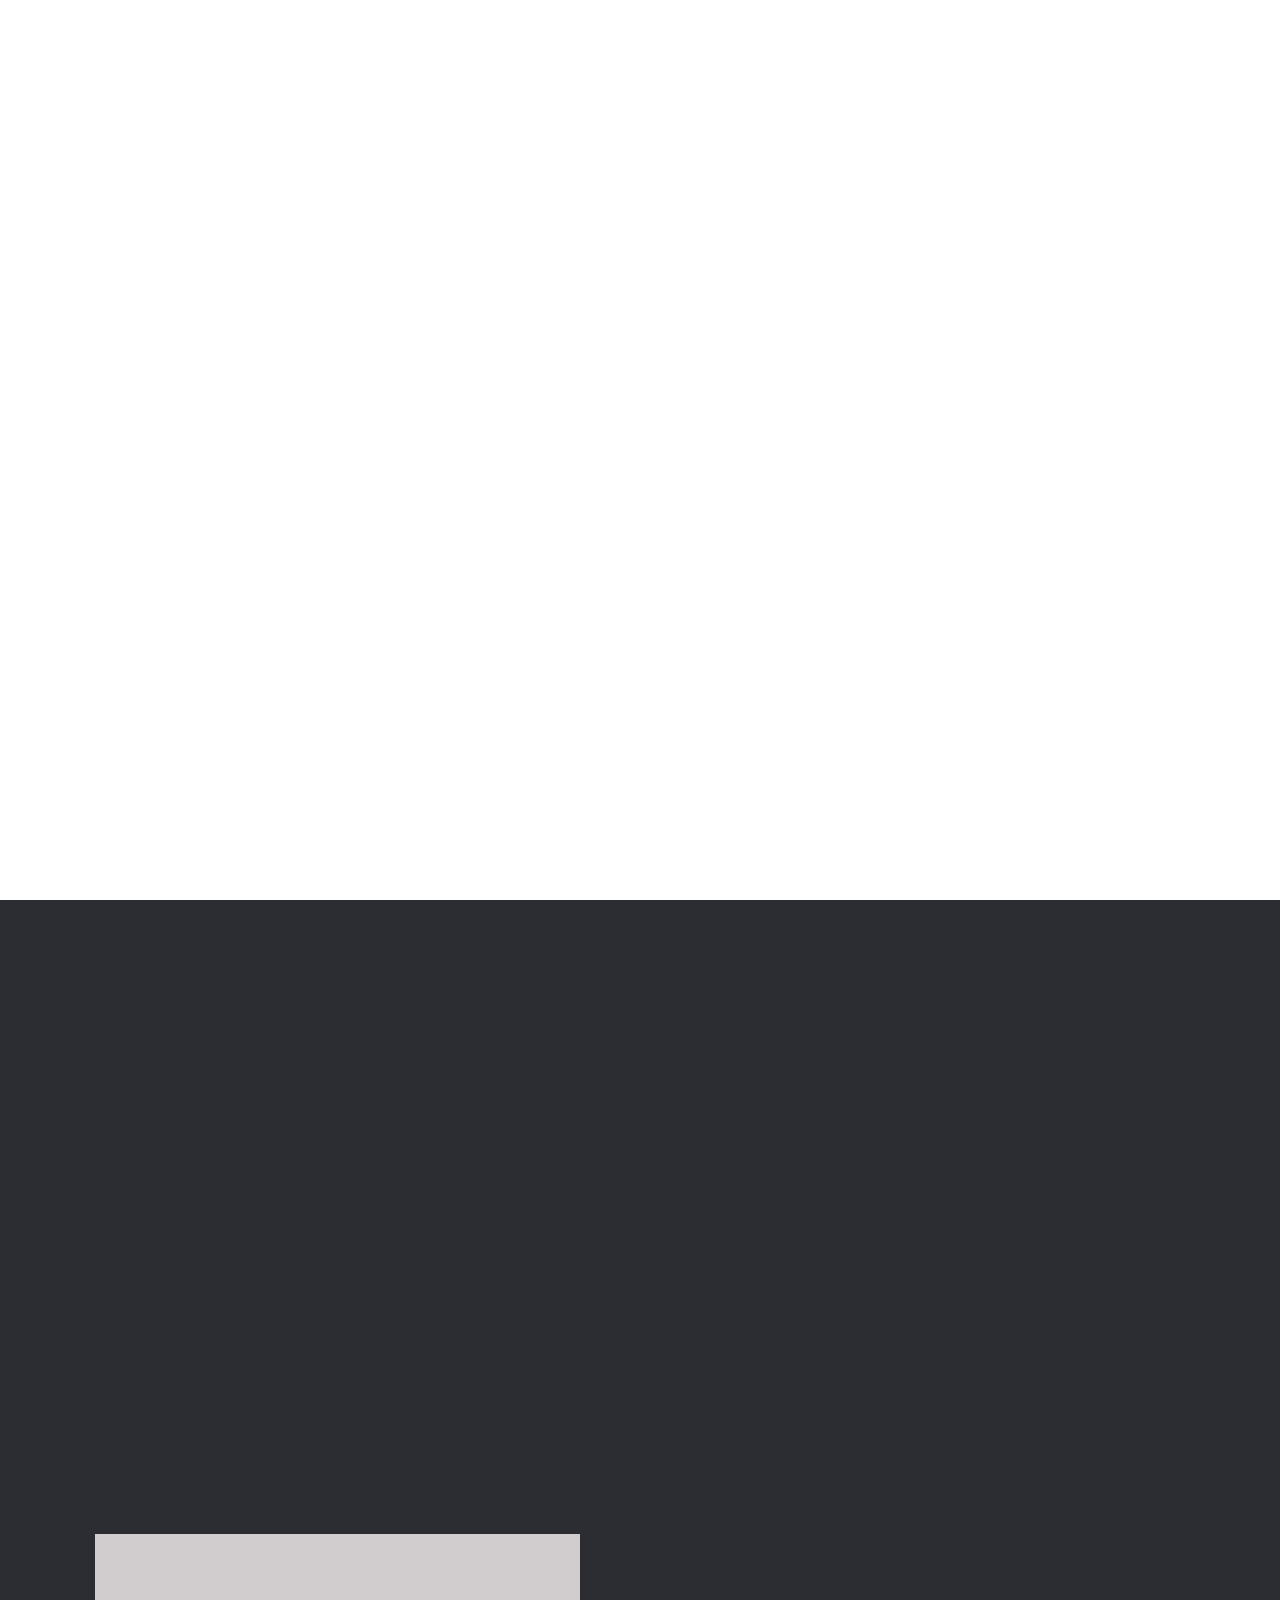
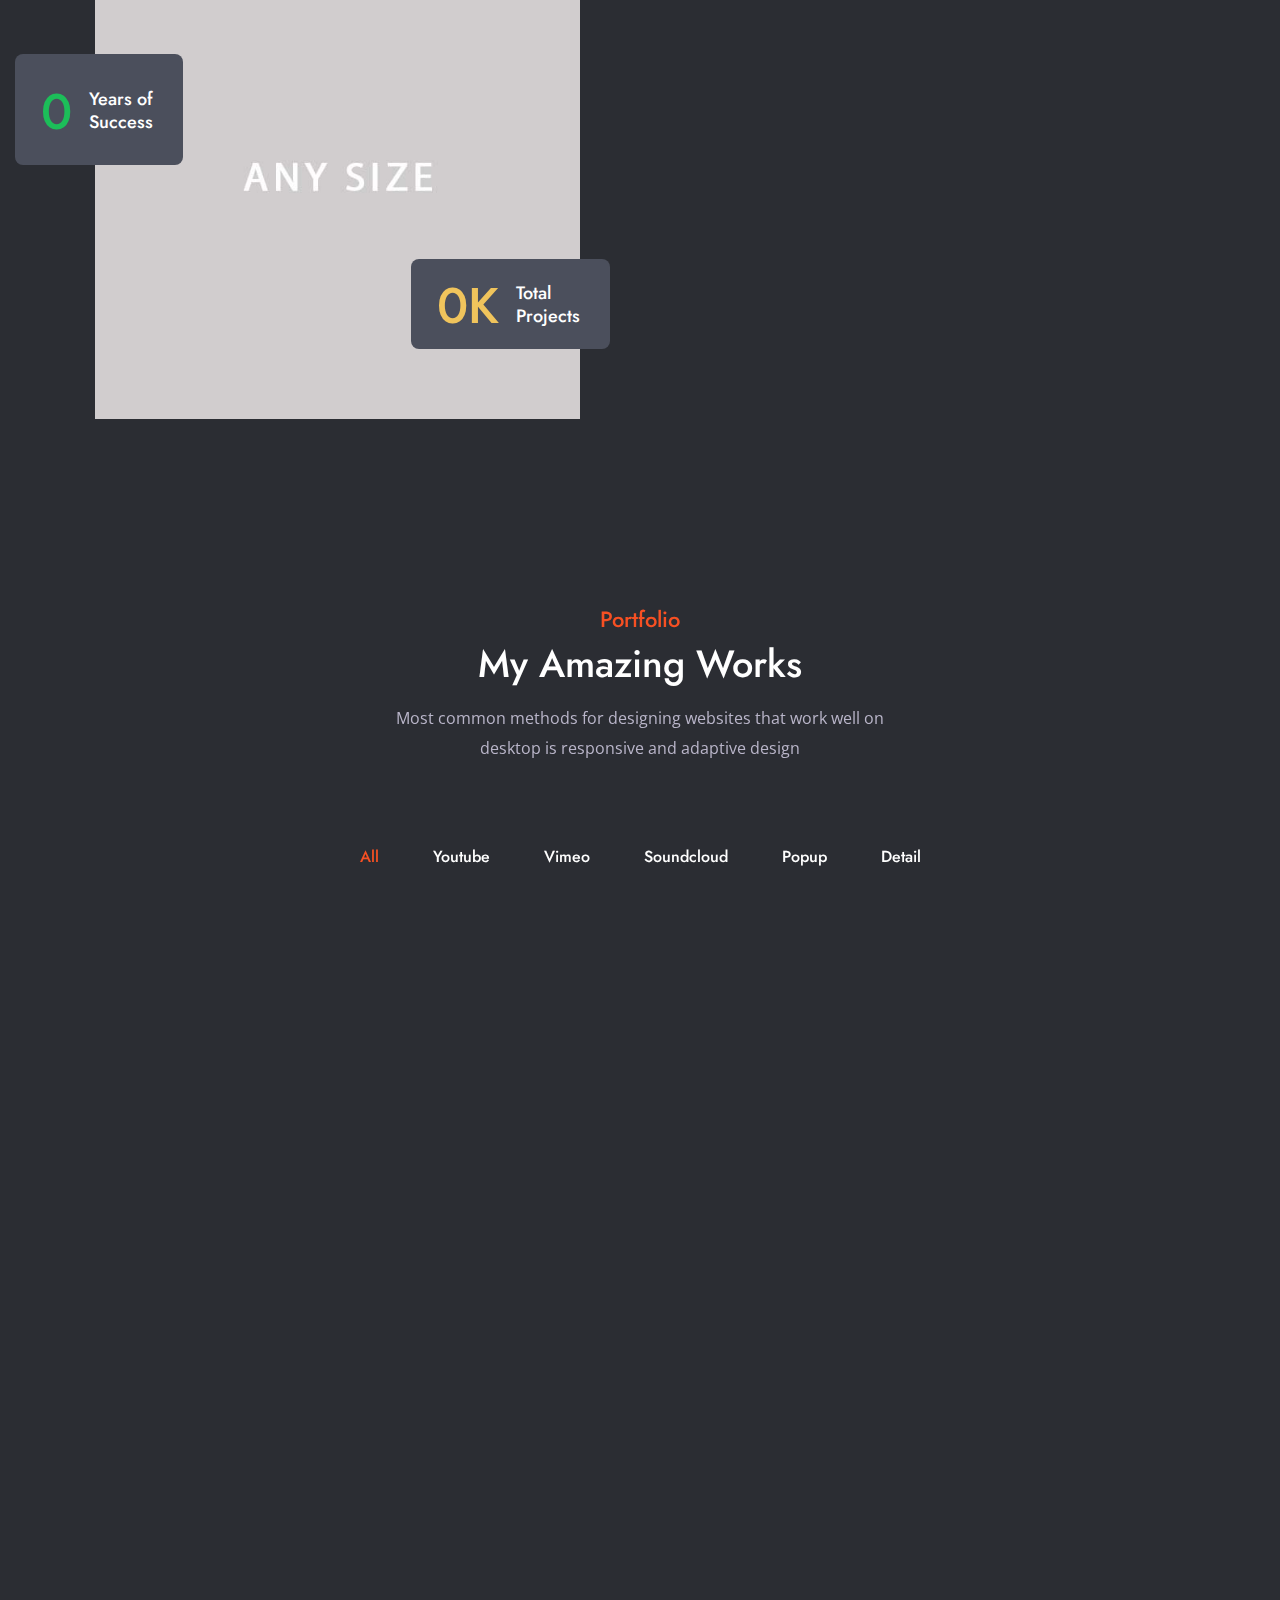
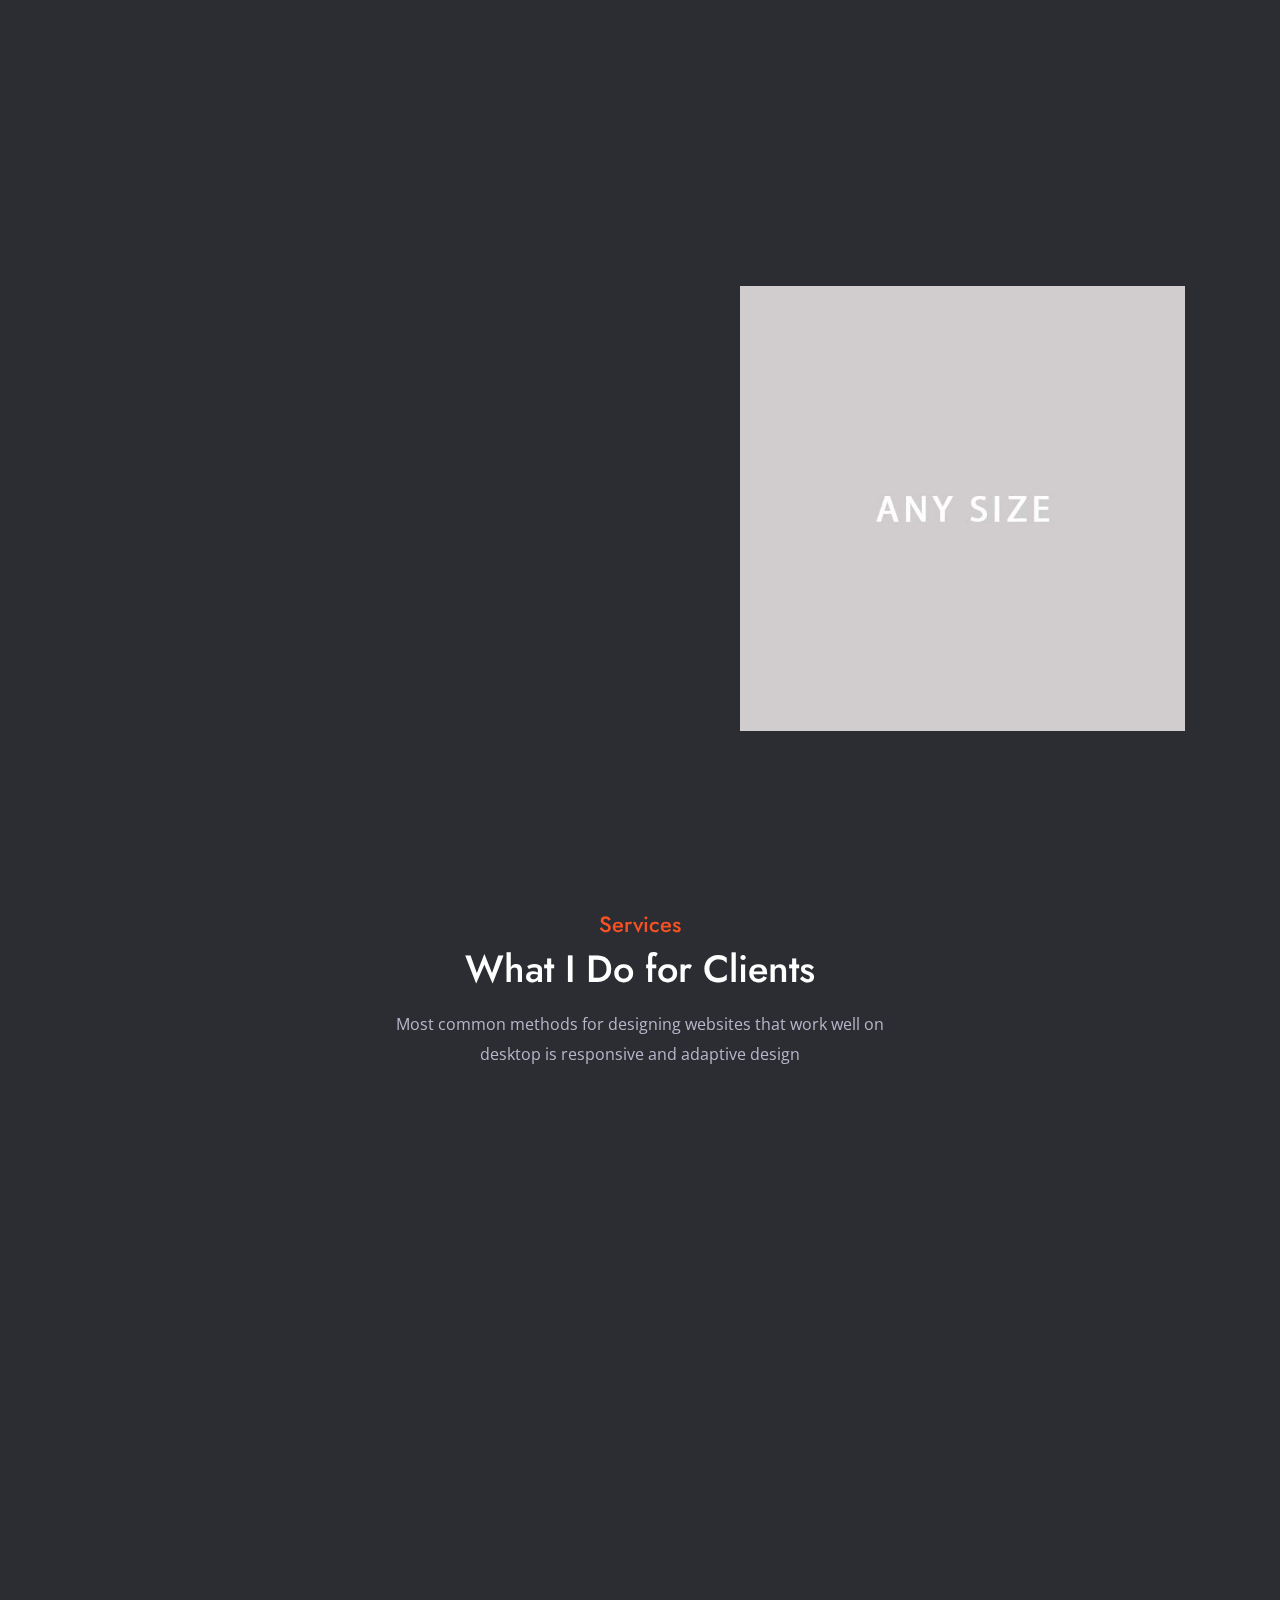
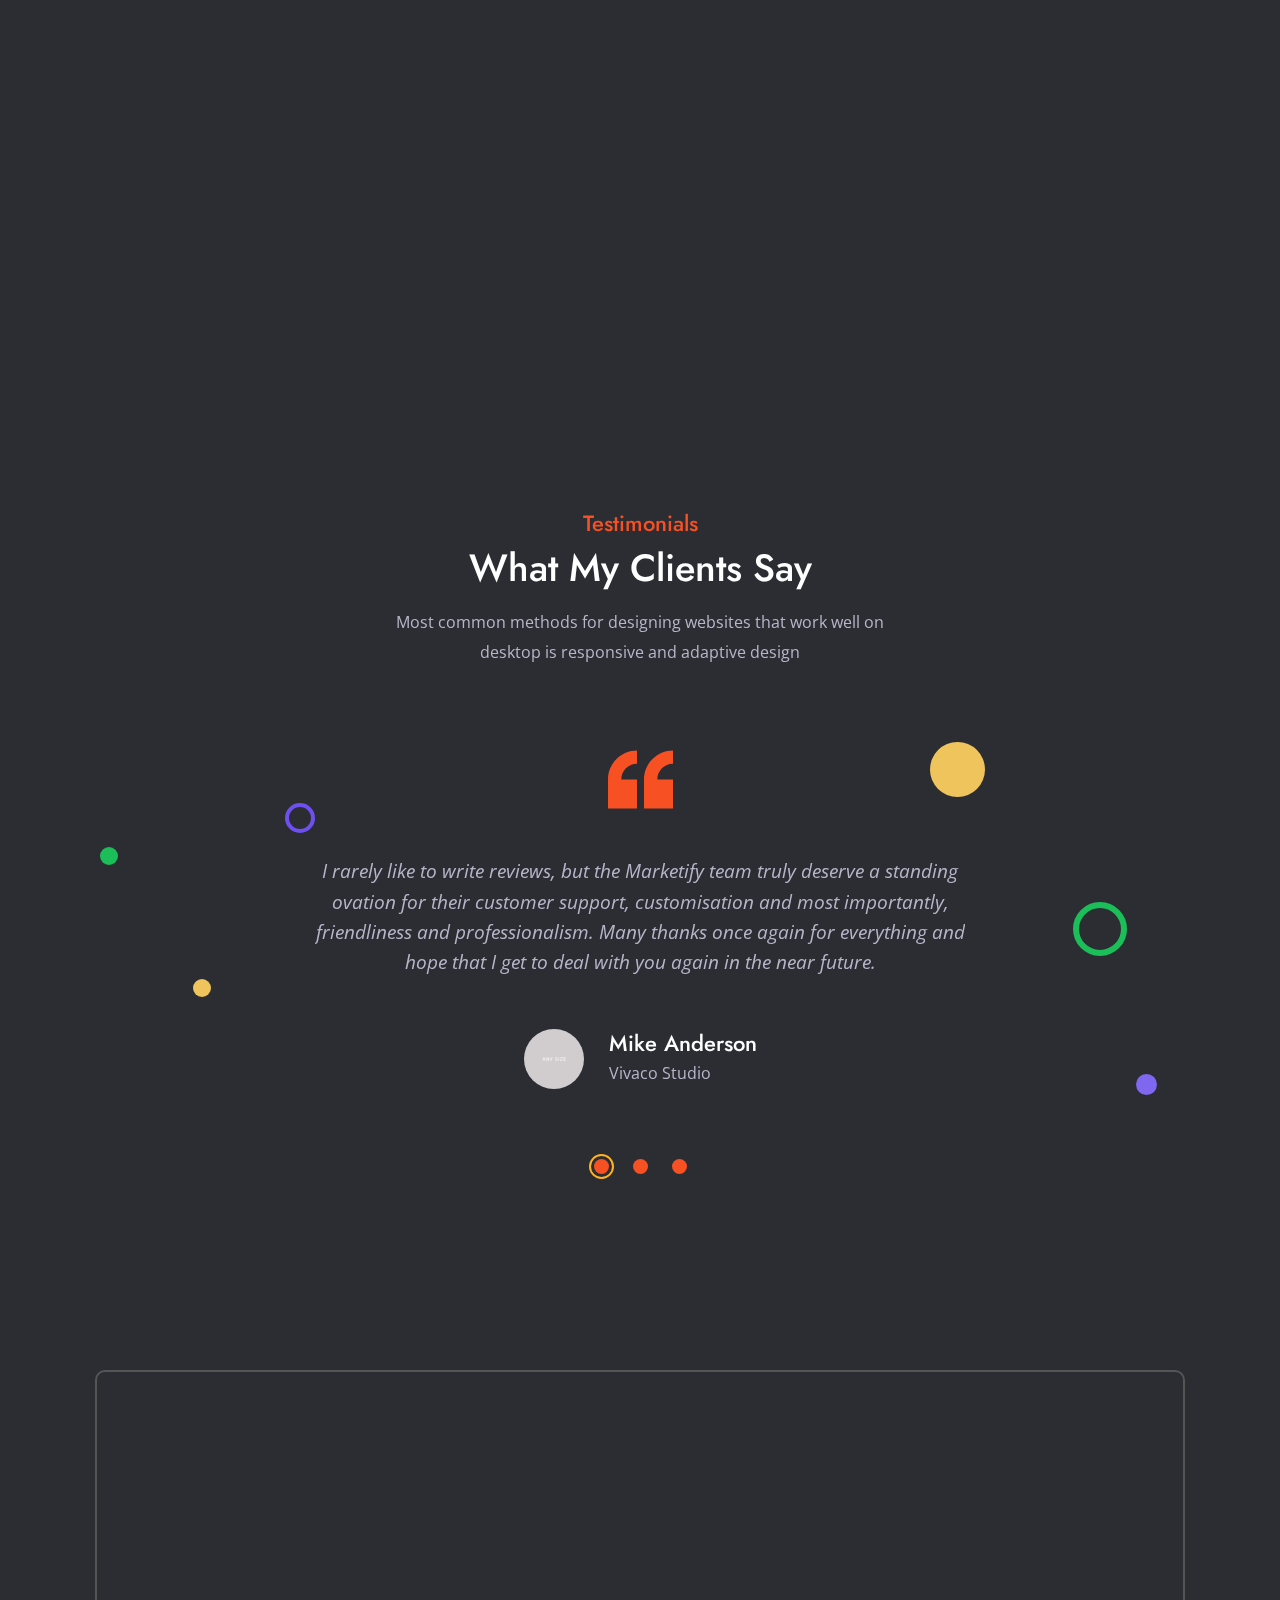
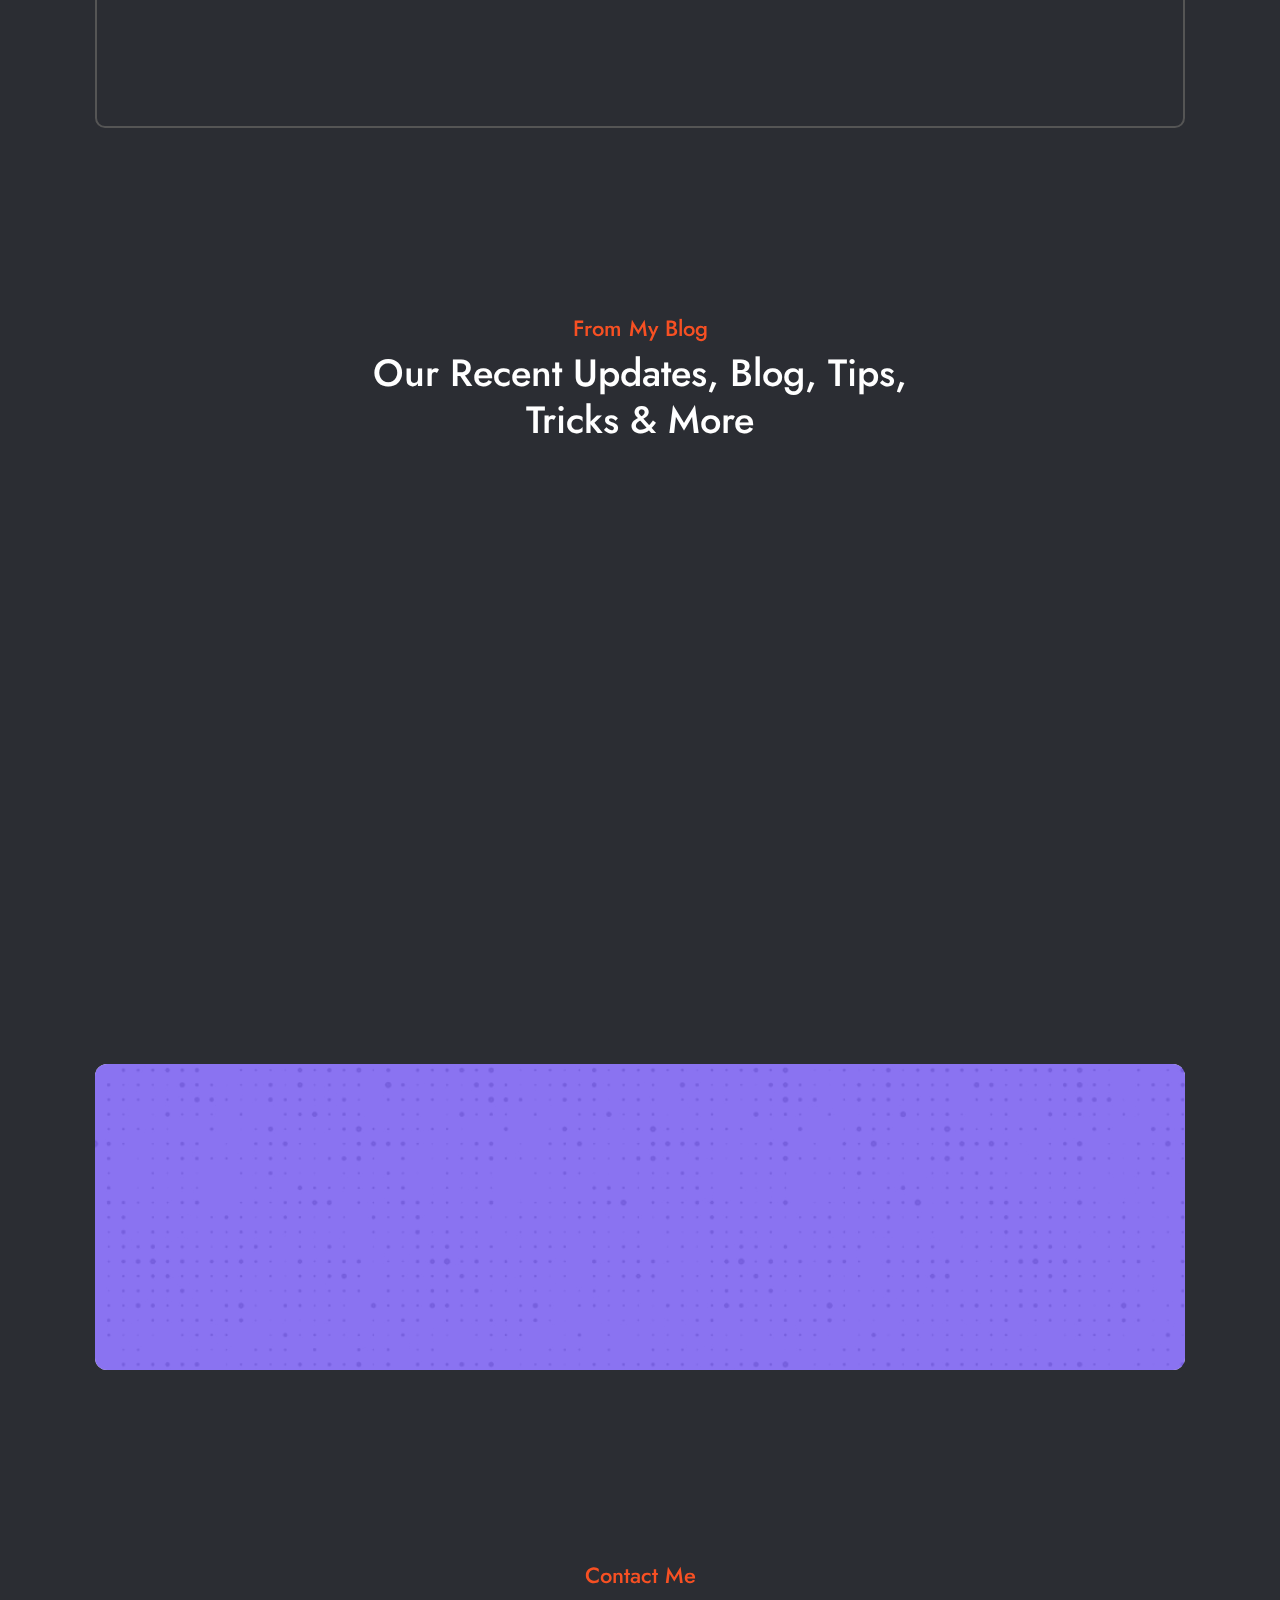
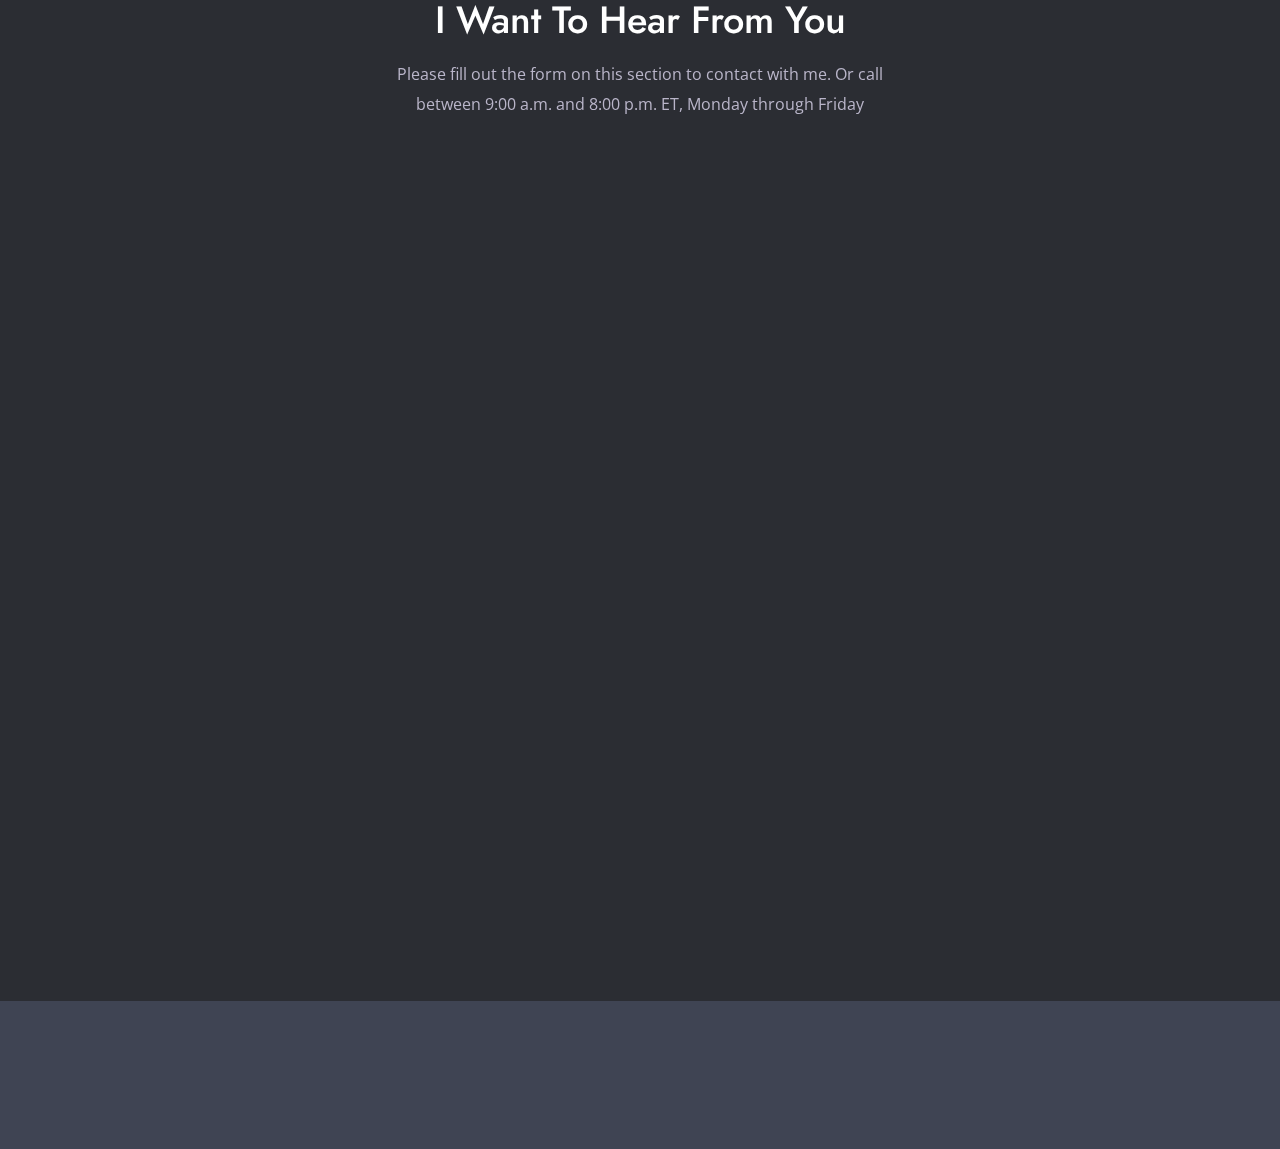
==== index.html @ 3f2d0fd7 "Update index.html" ====
<!DOCTYPE html>
<!--[if lt IE 7 ]><html class="ie ie6" lang="en"> <![endif]-->
<!--[if IE 7 ]><html class="ie ie7" lang="en"> <![endif]-->
<!--[if IE 8 ]><html class="ie ie8" lang="en"> <![endif]-->
<!--[if (gte IE 9)|!(IE)]><!--><html lang="en"> <!--<![endif]-->

<head>

<meta http-equiv="Content-Type" content="text/html; charset=utf-8" />

<meta name="description" content="Name of your web site">
<meta name="author" content="Marketify">

<meta name="viewport" content="width=device-width, initial-scale=1, maximum-scale=1">

<title>Dizme | Home</title>

<!-- STYLES -->
<link href="https://fonts.googleapis.com/css2?family=Jost:ital,wght@0,100;0,200;0,300;0,400;0,500;0,600;0,700;0,800;0,900;1,100;1,200;1,300;1,400;1,500;1,600;1,700;1,800;1,900&display=swap" rel="stylesheet">
<link href="https://fonts.googleapis.com/css2?family=Open+Sans:ital,wght@0,300;0,400;0,500;0,600;0,700;0,800;1,300;1,400;1,500;1,600;1,700;1,800&display=swap" rel="stylesheet">

<link rel="stylesheet" type="text/css" href="css/plugins.css" />
<link rel="stylesheet" type="text/css" href="css/dark.css" />
<link rel="stylesheet" type="text/css" href="css/style.css" />
<!--[if lt IE 9]> <script type="text/javascript" src="js/modernizr.custom.js"></script> <![endif]-->
<!-- /STYLES -->

</head>

<body class="dark"> 
	
	<!-- PRELOADER -->
	<div id="preloader">
		<div class="loader_line"></div>
	</div>
	<!-- /PRELOADER -->
	
	<!-- WRAPPER ALL -->
	<div class="dizme_tm_all_wrap" data-magic-cursor="show">
	
		<!-- MOBILE MENU -->
		<div class="dizme_tm_mobile_menu">
			<div class="mobile_menu_inner">
				<div class="mobile_in">
					<div class="logo">
						<a href="#"><img src="img/logo/dark.png" alt="" /></a>
					</div>
					<div class="trigger">
						<div class="hamburger hamburger--slider">
							<div class="hamburger-box">
								<div class="hamburger-inner"></div>
							</div>
						</div>
					</div>
				</div>
			</div>
			<div class="dropdown">
				<div class="dropdown_inner">
					<ul class="anchor_nav">
						<li class="current"><a href="#home">Home</a></li>
						<li><a href="#about">About</a></li>
						<li><a href="#portfolio">Portfolio</a></li>
						<li><a href="#service">Service</a></li>
						<li><a href="#blog">Blog</a></li>
						<li><a href="#contact">Contact</a></li>
						<li class="download_cv"><a href="img/cv/1.jpg" download><span>Download CV</span></a></li>
					</ul>
				</div>
			</div>
		</div>
		<!-- /MOBILE MENU -->
	
		<!-- HEADER -->
		<div class="dizme_tm_header">
			<div class="container">
				<div class="inner">
					<div class="logo">
						<a href="#"><img src="img/logo/dark.png" alt="" /></a>
					</div>
					<div class="menu">
						<ul class="anchor_nav">
							<li class="current"><a href="#home">Home</a></li>
							<li><a href="#about">About</a></li>
							<li><a href="#portfolio">Portfolio</a></li>
							<li><a href="#service">Service</a></li>
							<li><a href="#blog">Blog</a></li>
							<li><a href="#contact">Contact</a></li>
							<li class="download_cv"><a href="img/cv/1.jpg" download><span>Download CV</span></a></li>
						</ul>
					</div>
				</div>
			</div>
		</div>
		<!-- /HEADER -->
		
		<!-- HERO -->
		<div class="dizme_tm_section" id="home">
			<div class="dizme_tm_hero">
				<div class="background" data-img-url="img/slider/2.jpg"></div>
				<div class="container">
					<div class="content">
						<div class="details">
							<div class="hello">
								<h3 class="orangeText">Hello, I'm</h3>
							</div>
							<div class="name">
								<h3>James Smith</h3>
							</div>
							<div class="job">
								<p>A <span class="greenText">Creative Designer</span> From <span class="yellowText">New York</span></p>
							</div>
							<div class="text">
								<p>I'm creative designer based in New York, and I'm very passionate and dedicated to my work.</p>
							</div>
							<div class="button">
								<div class="dizme_tm_button">
									<a class="anchor" href="#about"><span>About Me</span></a>
								</div>
								<div class="social">
									<ul>
										<li><a href="#"><i class="icon-facebook-1"></i></a></li>
										<li><a href="#"><i class="icon-twitter-1"></i></a></li>
										<li><a href="#"><i class="icon-linkedin-1"></i></a></li>
										<li><a href="#"><i class="icon-behance"></i></a></li>
									</ul>
								</div>
							</div>
						</div>
						<div class="avatar">
							<div class="image">
								<img src="img/slider/avatar.jpg" alt="" />
								<span class="skills illustrator anim_moveBottom"><img class="svg" src="img/svg/skills/illustrator.svg" alt="" /></span>
								<span class="skills photoshop anim_moveBottom"><img class="svg" src="img/svg/skills/photoshop.svg" alt="" /></span>
								<span class="skills figma anim_moveBottom"><img class="svg" src="img/svg/skills/figma.svg" alt="" /></span>
							</div>
						</div>
					</div>
				</div>
				<div class="dizme_tm_down">
					<a class="anchor" href="#about">
						<svg width="26px" height="100%" viewBox="0 0 247 390" version="1.1" xmlns="http://www.w3.org/2000/svg" xmlns:xlink="http://www.w3.org/1999/xlink" style="fill-rule:evenodd;clip-rule:evenodd;stroke-linecap:round;stroke-linejoin:round;stroke-miterlimit:1.5;">
							<path id="wheel" d="M123.359,79.775l0,72.843" style="fill:none;stroke:#fff;stroke-width:20px;"/>
							<path id="mouse" d="M236.717,123.359c0,-62.565 -50.794,-113.359 -113.358,-113.359c-62.565,0 -113.359,50.794 -113.359,113.359l0,143.237c0,62.565 50.794,113.359 113.359,113.359c62.564,0 113.358,-50.794 113.358,-113.359l0,-143.237Z" style="fill:none;stroke:#fff;stroke-width:20px;"/>
						</svg>
					</a>
				</div>
			</div>
		</div>
		<!-- HERO -->
		
		<!-- PROCESS -->
		<div class="dizme_tm_section">
			<div class="dizme_tm_process">
				<div class="container">
					<div class="list">
						<ul>
							<li class="wow fadeInUp" data-wow-duration="1s">
								<div class="list_inner">
									<div class="icon">
										<span>
											<img class="brush" src="img/brushes/process/dark/1.png" alt="" />
											<img class="svg" src="img/svg/process/target-2.svg" alt="" />
										</span>
									</div>
									<div class="title">
										<h3>Pixel Perfect</h3>
									</div>
									<div class="text">
										<p>Most common methods for designing websites that work well on desktop is responsive and adaptive design.</p>
									</div>
								</div>
							</li>
							<li class="wow fadeInUp" data-wow-duration="1s" data-wow-delay="0.2s">
								<div class="list_inner">
									<div class="icon">
										<span>
											<img class="brush" src="img/brushes/process/dark/2.png" alt="" />
											<img class="svg" src="img/svg/process/brush-2.svg" alt="" />
										</span>
									</div>
									<div class="title">
										<h3>High Quality</h3>
									</div>
									<div class="text">
										<p>Most common methods for designing websites that work well on desktop is responsive and adaptive design.</p>
									</div>
								</div>
							</li>
							<li class="wow fadeInUp" data-wow-duration="1s" data-wow-delay="0.4s">
								<div class="list_inner">
									<div class="icon">
										<span>
											<img class="brush" src="img/brushes/process/dark/3.png" alt="" />
											<img class="svg" src="img/svg/process/energy-2.svg" alt="" />
										</span>
									</div>
									<div class="title">
										<h3>Awesome Idea</h3>
									</div>
									<div class="text">
										<p>Most common methods for designing websites that work well on desktop is responsive and adaptive design</p>
									</div>
								</div>
							</li>
						</ul>
					</div>
				</div>
			</div>
		</div>
		<!-- /PROCESS -->
		
		<!-- ABOUT -->
		<div class="dizme_tm_section" id="about">
			<div class="dizme_tm_about">
				<div class="container">
					<div class="wrapper">
						<div class="left">
							<div class="image">
								<img src="img/about/2.jpg" alt="" />
								<div class="numbers year">
									<div class="wrapper">
										<h3><span class="dizme_tm_counter" data-from="0" data-to="18" data-speed="2000">0</span></h3>
										<span class="name">Years of<br />Success</span>
									</div>
								</div>
								<div class="numbers project">
									<div class="wrapper">
										<h3 class="yellowText"><span class="dizme_tm_counter" data-from="0" data-to="9" data-speed="2000">0</span>K</h3>
										<span class="name">Total<br />Projects</span>
									</div>
								</div>
							</div>
						</div>
						<div class="right">
							<div class="title wow fadeInUp" data-wow-duration="1s">
								<span>I'm a Designer</span>
								<h3>I Can Design Anything You Want</h3>
							</div>
							<div class="text wow fadeInUp" data-wow-duration="1s">
								<p>Hello there! I'm a web designer, and I'm very passionate and dedicated to my work. With 20 years experience as a professional web developer, I have acquired the skills and knowledge necessary to make your project a success. I enjoy every step of the design process, from discussion and collaboration.</p>
							</div>
							<div class="dizme_tm_button wow fadeInUp" data-wow-duration="1s">
								<a class="anchor" href="#contact"><span>Hire Me</span></a>
							</div>
						</div>
					</div>
				</div>
				<div class="brush_1 wow fadeInLeft" data-wow-duration="1s"><img src="img/brushes/about/1.png" alt="" /></div>
				<div class="brush_2 wow fadeInRight" data-wow-duration="1s"><img src="img/brushes/about/2.png" alt="" /></div>
			</div>
		</div>
		<!-- /ABOUT -->
		
		<!-- PORTFOLIO -->
		<div class="dizme_tm_section" id="portfolio">
			<div class="dizme_tm_portfolio">
				<div class="container">
					<div class="dizme_tm_main_title" data-align="center">
						<span>Portfolio</span>
						<h3>My Amazing Works</h3>
						<p>Most common methods for designing websites that work well on desktop is responsive and adaptive design</p>
					</div>
					<div class="portfolio_filter">
						<ul>
							<li><a href="#" class="current" data-filter="*">All</a></li>
							<li><a href="#" data-filter=".youtube">Youtube</a></li>
							<li><a href="#" data-filter=".vimeo">Vimeo</a></li>
							<li><a href="#" data-filter=".soundcloud">Soundcloud</a></li>
							<li><a href="#" data-filter=".popup">Popup</a></li>
							<li><a href="#" data-filter=".detail">Detail</a></li>
						</ul>
					</div>
					<div class="dizme_tm_portfolio_titles"></div>
					<div class="portfolio_list wow fadeInUp" data-wow-duration="1s">
						<ul class="gallery_zoom grid">
							<li class="youtube grid-item">
								<div class="inner">
									<div class="entry dizme_tm_portfolio_animation_wrap" data-title="Mockup Shape" data-category="Youtube">
										<a class="popup-youtube" href="https://www.youtube.com/watch?v=7e90gBu4pas">
											<img src="img/thumbs/42-56.jpg" alt="" />
											<div class="main" data-img-url="img/portfolio/1.jpg"></div>
										</a>
									</div>
									<div class="mobile_title">
										<h3>Mockup Shape</h3>
										<span>Youtube</span>
									</div>
								</div>
							</li>
							<li class="vimeo grid-item">
								<div class="inner">
									<div class="entry dizme_tm_portfolio_animation_wrap" data-title="Ave Bottle" data-category="Vimeo">
										<a class="popup-vimeo" href="https://vimeo.com/337293658">
											<img src="img/thumbs/42-34.jpg" alt="" />
											<div class="main" data-img-url="img/portfolio/2.jpg"></div>
										</a>
									</div>
									<div class="mobile_title">
										<h3>Ave Bottle</h3>
										<span>Vimeo</span>
									</div>
								</div>
							</li>
							<li class="soundcloud grid-item">
								<div class="inner">
									<div class="entry dizme_tm_portfolio_animation_wrap" data-title="Magic Art" data-category="Soundcloud">
										<a class="soundcloude_link mfp-iframe audio" href="https://w.soundcloud.com/player/?url=https%3A//api.soundcloud.com/tracks/471954807&color=%23ff5500&auto_play=true&hide_related=false&show_comments=true&show_user=true&show_reposts=false&show_teaser=true&visual=true">
											<img src="img/thumbs/42-56.jpg" alt="" />
											<div class="main" data-img-url="img/portfolio/3.jpg"></div>
										</a>
									</div>
									<div class="mobile_title">
										<h3>Magic Art</h3>
										<span>Soundcloud</span>
									</div>
								</div>
							</li>
							<li class="popup grid-item">
								<div class="inner">
									<div class="entry dizme_tm_portfolio_animation_wrap" data-title="Scott Felix" data-category="Popup">
										<a class="zoom" href="img/portfolio/5.jpg">
											<img src="img/thumbs/42-56.jpg" alt="" />
											<div class="main" data-img-url="img/portfolio/5.jpg"></div>
										</a>
									</div>
									<div class="mobile_title">
										<h3>Blue Lemon</h3>
										<span>Popup</span>
									</div>
								</div>
							</li>
							<li class="popup grid-item">
								<div class="inner">
									<div class="entry dizme_tm_portfolio_animation_wrap" data-title="Art Stone" data-category="Popup">
										<a class="zoom" href="img/portfolio/4.jpg">
											<img src="img/thumbs/42-34.jpg" alt="" />
											<div class="main" data-img-url="img/portfolio/4.jpg"></div>
										</a>
									</div>
									<div class="mobile_title">
										<h3>Art Stone</h3>
										<span>Popup</span>
									</div>
								</div>
							</li>
							<li class="detail grid-item">
								<div class="inner">
									<div class="entry dizme_tm_portfolio_animation_wrap" data-title="Global Evolution" data-category="Detail">
										<a class="portfolio_popup" href="#">
											<img src="img/thumbs/42-34.jpg" alt="" />
											<div class="main" data-img-url="img/portfolio/6.jpg"></div>
										</a>
									</div>
									<div class="mobile_title">
										<h3>Global Evolution</h3>
										<span>Detail</span>
									</div>

									<div class="hidden_content">
										<div class="popup_details">
											<div class="main_details">
												<div class="textbox">
													<p>We live in a world where we need to move quickly and iterate on our ideas as flexibly as possible.</p>
													<p>Mockups are useful both for the creative phase of the project - for instance when you're trying to figure out your user flows or the proper visual hierarchy - and the production phase when they phase when they will represent the target product. Building mockups strikes the ideal balance ease of modification.</p>
												</div>
												<div class="detailbox">
													<ul>
														<li>
															<span class="first">Client</span>
															<span>Alvaro Morata</span>
														</li>
														<li>
															<span class="first">Category</span>
															<span><a href="#">Detail</a></span>
														</li>
														<li>
															<span class="first">Date</span>
															<span>March 07, 2021</span>
														</li>
													</ul>
												</div>
											</div>
											<div class="additional_images">
												<ul>
													<li>
														<div class="list_inner">
															<div class="my_image">
																<img src="img/thumbs/4-2.jpg" alt="" />
																<div class="main" data-img-url="img/portfolio/1.jpg"></div>
															</div>
														</div>
													</li>
													<li>
														<div class="list_inner">
															<div class="my_image">
																<img src="img/thumbs/4-2.jpg" alt="" />
																<div class="main" data-img-url="img/portfolio/2.jpg"></div>
															</div>
														</div>
													</li>
													<li>
														<div class="list_inner">
															<div class="my_image">
																<img src="img/thumbs/4-2.jpg" alt="" />
																<div class="main" data-img-url="img/portfolio/3.jpg"></div>
															</div>
														</div>
													</li>
												</ul>
											</div>
										</div>
									</div>

								</div>
							</li>
						</ul>
					</div>
				</div>
				<div class="brush_1 wow zoomIn" data-wow-duration="1s"><img src="img/brushes/portfolio/1.png" alt="" /></div>
				<div class="brush_2 wow fadeInRight" data-wow-duration="1s"><img src="img/brushes/portfolio/2.png" alt="" /></div>
			</div>
		</div>
		<!-- /PORTFOLIO -->
		
		<!-- SKILLS -->
		<div class="dizme_tm_section">
			<div class="dizme_tm_skills">
				<div class="container">
					<div class="wrapper">
						<div class="left">
							<div class="dizme_tm_main_title wow fadeInUp" data-wow-duration="1s" data-align="left">
								<span>Design is Life</span>
								<h3>I Develop Skills Regularly to Keep Me Update</h3>
								<p>Most common methods for designing websites that work well on desktop is responsive and adaptive design</p>
							</div>
							<div class="dodo_progress wow fadeInUp" data-wow-duration="1s">
								<div class="progress_inner" data-value="85" data-color="#f75023">
									<span><span class="label">Illustrator</span><span class="number">85%</span></span>
									<div class="background"><div class="bar"><div class="bar_in"></div></div></div>
								</div>
								<div class="progress_inner" data-value="95" data-color="#1cbe59">
									<span><span class="label">Photoshop</span><span class="number">95%</span></span>
									<div class="background"><div class="bar"><div class="bar_in"></div></div></div>
								</div>
								<div class="progress_inner" data-value="75" data-color="#8067f0">
									<span><span class="label">Figma</span><span class="number">75%</span></span>
									<div class="background"><div class="bar"><div class="bar_in"></div></div></div>
								</div>
							</div>
						</div>
						<div class="right">
							<img src="img/skills/2.jpg" alt="" />
						</div>
					</div>
				</div>
			</div>
		</div>
		<!-- /SKILLS -->
		
		<!-- SERVICES -->
		<div class="dizme_tm_section" id="service">
			<div class="dizme_tm_services">
				<div class="container">
					<div class="dizme_tm_main_title" data-align="center">
						<span>Services</span>
						<h3>What I Do for Clients</h3>
						<p>Most common methods for designing websites that work well on desktop is responsive and adaptive design</p>
					</div>
					<div class="service_list">
						<ul>
							<li class="wow fadeInLeft" data-wow-duration="1s">
								<div class="list_inner tilt-effect">
									<span class="icon">
										<img class="svg" src="img/svg/service/anchor.svg" alt="" />
										<img class="back" src="img/brushes/service/dark/1.png" alt="" />
									</span>
									<div class="title">
										<h3>Creative Design</h3>
										<span class="price">Starts from <span class="orangeText">$99</span></span>
									</div>
									<div class="text">
										<p>Web design refers to the design of websites that are displayed on the internet. It usually refers to the user experience aspects of website development</p>
									</div>
									<a class="dizme_tm_full_link" href="#"></a>
									<img class="popup_service_image" src="img/service/1.jpg" alt="" />
									<div class="service_hidden_details">
										<div class="service_popup_informations">
											<div class="descriptions">
												<p>Dizme is a leading web design agency with an award-winning design team that creates innovative, effective websites that capture your brand, improve your conversion rates, and maximize your revenue to help grow your business and achieve your goals.</p>
												<p>In today’s digital world, your website is the first interaction consumers have with your business. That's why almost 95 percent of a user’s first impression relates to web design. It’s also why web design services can have an immense impact on your company’s bottom line.</p>
												<p>That’s why more companies are not only reevaluating their website’s design but also partnering with Kura, the web design agency that’s driven more than $2.4 billion in revenue for its clients. With over 50 web design awards under our belt, we're confident we can design a custom website that drives sales for your unique business.</p>
											</div>
										</div>
									</div>
								</div>
							</li>
							<li class="wow fadeInRight" data-wow-duration="1s" data-wow-delay="0.2s">
								<div class="list_inner tilt-effect">
									<span class="icon">
										<img class="svg" src="img/svg/service/physics.svg" alt="" />
										<img class="back" src="img/brushes/service/dark/2.png" alt="" />
									</span>
									<div class="title">
										<h3>Graphic Design</h3>
										<span class="price">Starts from <span class="orangeText">$199</span></span>
									</div>
									<div class="text">
										<p>Web design refers to the design of websites that are displayed on the internet. It usually refers to the user experience aspects of website development</p>
									</div>
									<a class="dizme_tm_full_link" href="#"></a>
									<img class="popup_service_image" src="img/service/2.jpg" alt="" />
									<div class="service_hidden_details">
										<div class="service_popup_informations">
											<div class="descriptions">
												<p>Dizme is a leading web design agency with an award-winning design team that creates innovative, effective websites that capture your brand, improve your conversion rates, and maximize your revenue to help grow your business and achieve your goals.</p>
												<p>In today’s digital world, your website is the first interaction consumers have with your business. That's why almost 95 percent of a user’s first impression relates to web design. It’s also why web design services can have an immense impact on your company’s bottom line.</p>
												<p>That’s why more companies are not only reevaluating their website’s design but also partnering with Kura, the web design agency that’s driven more than $2.4 billion in revenue for its clients. With over 50 web design awards under our belt, we're confident we can design a custom website that drives sales for your unique business.</p>
											</div>
										</div>
									</div>
								</div>
							</li>
							<li class="wow fadeInLeft" data-wow-duration="1s">
								<div class="list_inner tilt-effect">
									<span class="icon">
										<img class="svg" src="img/svg/service/contact.svg" alt="" />
										<img class="back" src="img/brushes/service/dark/3.png" alt="" />
									</span>
									<div class="title">
										<h3>UI/UX Design</h3>
										<span class="price">Starts from <span class="orangeText">$299</span></span>
									</div>
									<div class="text">
										<p>Web design refers to the design of websites that are displayed on the internet. It usually refers to the user experience aspects of website development</p>
									</div>
									<a class="dizme_tm_full_link" href="#"></a>
									<img class="popup_service_image" src="img/service/3.jpg" alt="" />
									<div class="service_hidden_details">
										<div class="service_popup_informations">
											<div class="descriptions">
												<p>Dizme is a leading web design agency with an award-winning design team that creates innovative, effective websites that capture your brand, improve your conversion rates, and maximize your revenue to help grow your business and achieve your goals.</p>
												<p>In today’s digital world, your website is the first interaction consumers have with your business. That's why almost 95 percent of a user’s first impression relates to web design. It’s also why web design services can have an immense impact on your company’s bottom line.</p>
												<p>That’s why more companies are not only reevaluating their website’s design but also partnering with Kura, the web design agency that’s driven more than $2.4 billion in revenue for its clients. With over 50 web design awards under our belt, we're confident we can design a custom website that drives sales for your unique business.</p>
											</div>
										</div>
									</div>
								</div>
							</li>
							<li class="wow fadeInRight" data-wow-duration="1s" data-wow-delay="0.2s">
								<div class="list_inner tilt-effect">
									<span class="icon">
										<img class="svg" src="img/svg/service/web.svg" alt="" />
										<img class="back" src="img/brushes/service/dark/4.png" alt="" />
									</span>
									<div class="title">
										<h3>Web Design</h3>
										<span class="price">Starts from <span class="orangeText">$399</span></span>
									</div>
									<div class="text">
										<p>Web design refers to the design of websites that are displayed on the internet. It usually refers to the user experience aspects of website development</p>
									</div>
									<a class="dizme_tm_full_link" href="#"></a>
									<img class="popup_service_image" src="img/service/4.jpg" alt="" />
									<div class="service_hidden_details">
										<div class="service_popup_informations">
											<div class="descriptions">
												<p>Dizme is a leading web design agency with an award-winning design team that creates innovative, effective websites that capture your brand, improve your conversion rates, and maximize your revenue to help grow your business and achieve your goals.</p>
												<p>In today’s digital world, your website is the first interaction consumers have with your business. That's why almost 95 percent of a user’s first impression relates to web design. It’s also why web design services can have an immense impact on your company’s bottom line.</p>
												<p>That’s why more companies are not only reevaluating their website’s design but also partnering with Kura, the web design agency that’s driven more than $2.4 billion in revenue for its clients. With over 50 web design awards under our belt, we're confident we can design a custom website that drives sales for your unique business.</p>
											</div>
										</div>
									</div>
								</div>
							</li>
						</ul>
					</div>
				</div>
				<div class="brush_1 wow fadeInLeft" data-wow-duration="1s"><img src="img/brushes/service/5.png" alt="" /></div>
				<div class="brush_2 wow zoomIn" data-wow-duration="1s"><img src="img/brushes/service/6.png" alt="" /></div>
			</div>
		</div>
		<!-- /SERVICES -->
		
		<!-- TESTIMONIALS -->
		<div class="dizme_tm_section">
			<div class="dizme_tm_testimonials">
				<div class="dizme_tm_main_title" data-align="center">
					<span>Testimonials</span>
					<h3>What My Clients Say</h3>
					<p>Most common methods for designing websites that work well on desktop is responsive and adaptive design</p>
				</div>
				<div class="list_wrapper">
					<div class="total">
						<div class="in">
							<ul class="owl-carousel owl-theme">
								<li>
									<div class="icon">
										<img class="svg" src="img/svg/testimonials/quote.svg" alt="" />
									</div>
									<div class="text">
										<p>I rarely like to write reviews, but the Marketify team truly deserve a standing ovation for their customer support, customisation and most importantly, friendliness and professionalism. Many thanks once again for everything and hope that I get to deal with you again in the near future.</p>
									</div>
									<div class="short">
										<div class="image">
											<div class="main" data-img-url="img/testimonials/4.jpg"></div>
										</div>
										<div class="detail">
											<h3>Mike Anderson</h3>
											<span>Vivaco Studio</span>
										</div>
									</div>
								</li>
								<li>
									<div class="icon">
										<img class="svg" src="img/svg/testimonials/quote.svg" alt="" />
									</div>
									<div class="text">
										<p>Really the Code Quality, Customer Support, and design are awesome and its good support they are giving. They give an instant solution to our needs. Really awesome. I will strongly recommend to my friends. Simply amazing team and amazing theme! Thank you from United States of America!</p>
									</div>
									<div class="short">
										<div class="image">
											<div class="main" data-img-url="img/testimonials/3.jpg"></div>
										</div>
										<div class="detail">
											<h3>Keita Smith</h3>
											<span>ABC Group</span>
										</div>
									</div>
								</li>
								<li>
									<div class="icon">
										<img class="svg" src="img/svg/testimonials/quote.svg" alt="" />
									</div>
									<div class="text">
										<p>Loved the template design, documentation, customizability and the customer support from Marketify team! I am a noob in programming with very little knowledge about coding but the Marketify team helped me to launch my resume website successfully. Much recommended!</p>
									</div>
									<div class="short">
										<div class="image">
											<div class="main" data-img-url="img/testimonials/6.jpg"></div>
										</div>
										<div class="detail">
											<h3>Alan Walker</h3>
											<span>Web Designer</span>
										</div>
									</div>
								</li>
							</ul>
						</div>
						<div class="left_details">
							<div class="det_image one wow fadeIn" data-wow-duration="1s" data-img-url="img/testimonials/2.jpg"></div>
							<div class="det_image two wow fadeIn" data-wow-duration="1s" data-wow-delay="0.2s" data-img-url="img/testimonials/1.jpg"></div>
							<div class="det_image three wow fadeIn" data-wow-duration="1s" data-wow-delay="0.4s" data-img-url="img/testimonials/3.jpg"></div>
							<div class="det_image four wow fadeIn" data-wow-duration="1s" data-wow-delay="0.6s" data-img-url="img/testimonials/4.jpg"></div>
							<span class="circle green animPulse"></span>
							<span class="circle yellow animPulse"></span>
							<span class="circle border animPulse"></span>
						</div>
						<div class="right_details">
							<div class="det_image one wow fadeIn" data-wow-duration="1s" data-img-url="img/testimonials/5.jpg"></div>
							<div class="det_image two wow fadeIn" data-wow-duration="1s" data-wow-delay="0.2s" data-img-url="img/testimonials/6.jpg"></div>
							<div class="det_image three wow fadeIn" data-wow-duration="1s" data-wow-delay="0.4s" data-img-url="img/testimonials/7.jpg"></div>
							<span class="circle yellow animPulse"></span>
							<span class="circle purple animPulse"></span>
							<span class="circle border animPulse"></span>
						</div>
					</div>
				</div>
				<div class="brush_1 wow fadeInRight" data-wow-duration="1s"><img src="img/brushes/testimonials/1.png" alt="" /></div>
			</div>
		</div>
		<!-- /TESTIMONIALS -->
		
		<!-- PARTNERS -->
		<div class="dizme_tm_section">
			<div class="dizme_tm_partners">
				<div class="container">
					<div class="partners_inner">
						<ul>
							<li class="wow fadeIn" data-wow-duration="1s">
								<div class="list_inner">
									<img src="img/partners/light/1.png" alt="" />
									<a class="dizme_tm_full_link" a href="#"></a>
								</div>
							</li>
							<li class="wow fadeIn" data-wow-duration="1s" data-wow-delay="0.2s">
								<div class="list_inner">
									<img src="img/partners/light/2.png" alt="" />
									<a class="dizme_tm_full_link" a href="#"></a>
								</div>
							</li>
							<li class="wow fadeIn" data-wow-duration="1s" data-wow-delay="0.4s">
								<div class="list_inner">
									<img src="img/partners/light/3.png" alt="" />
									<a class="dizme_tm_full_link" a href="#"></a>
								</div>
							</li>
							<li class="wow fadeIn" data-wow-duration="1s" data-wow-delay="0.6s">
								<div class="list_inner">
									<img src="img/partners/light/4.png" alt="" />
									<a class="dizme_tm_full_link" a href="#"></a>
								</div>
							</li>
							<li class="wow fadeIn" data-wow-duration="1s">
								<div class="list_inner">
									<img src="img/partners/light/5.png" alt="" />
									<a class="dizme_tm_full_link" a href="#"></a>
								</div>
							</li>
							<li class="wow fadeIn" data-wow-duration="1s" data-wow-delay="0.2s">
								<div class="list_inner">
									<img src="img/partners/light/6.png" alt="" />
									<a class="dizme_tm_full_link" a href="#"></a>
								</div>
							</li>
							<li class="wow fadeIn" data-wow-duration="1s" data-wow-delay="0.4s">
								<div class="list_inner">
									<img src="img/partners/light/7.png" alt="" />
									<a class="dizme_tm_full_link" a href="#"></a>
								</div>
							</li>
							<li class="wow fadeIn" data-wow-duration="1s" data-wow-delay="0.6s">
								<div class="list_inner">
									<img src="img/partners/light/8.png" alt="" />
									<a class="dizme_tm_full_link" a href="#"></a>
								</div>
							</li>
						</ul>
					</div>
				</div>
				<div class="brush_1 wow fadeInLeft" data-wow-duration="1s"><img src="img/brushes/partners/1.png" alt="" /></div>
			</div>
		</div>
		<!-- /PARTNERS -->
		
		<!-- NEWS -->
		<div class="dizme_tm_section" id="blog">
			<div class="dizme_tm_news">
				<div class="container">
					<div class="dizme_tm_main_title" data-align="center">
						<span>From My Blog</span>
						<h3>Our Recent Updates, Blog, Tips, Tricks &amp; More</h3>
					</div>
					<div class="news_list">
						<ul>
							<li class="wow fadeInUp" data-wow-duration="1s">
								<div class="list_inner">
									<div class="image">
										<img src="img/thumbs/42-29.jpg" alt="" />
										<div class="main" data-img-url="img/news/1.jpg"></div>
										<div class="date">
											<h3>23</h3>
											<span>Dec</span>
										</div>
										<a class="dizme_tm_full_link" href="#"></a>
									</div>
									<div class="details">
										<span class="category"><a href="#">Web Development</a></span>
										<h3 class="title"><a href="#">Jim Morisson Says when the musics over turn off the light</a></h3>
									</div>
									
									<div class="news_hidden_details">
										<div class="news_popup_informations">
											<div class="text">
												<p>Dizme is a leading web design agency with an award-winning design team that creates innovative, effective websites that capture your brand, improve your conversion rates, and maximize your revenue to help grow your business and achieve your goals.</p>
												<p>In today’s digital world, your website is the first interaction consumers have with your business. That's why almost 95 percent of a user’s first impression relates to web design. It’s also why web design services can have an immense impact on your company’s bottom line.</p>
												<p>That’s why more companies are not only reevaluating their website’s design but also partnering with Kura, the web design agency that’s driven more than $2.4 billion in revenue for its clients. With over 50 web design awards under our belt, we're confident we can design a custom website that drives sales for your unique business.</p>
											</div>
										</div>
									</div>
									
								</div>
							</li>
							<li class="wow fadeInUp" data-wow-duration="1s" data-wow-delay="0.2s">
								<div class="list_inner">
									<div class="image">
										<img src="img/thumbs/42-29.jpg" alt="" />
										<div class="main" data-img-url="img/news/2.jpg"></div>
										<div class="date">
											<h3>23</h3>
											<span>Dec</span>
										</div>
										<a class="dizme_tm_full_link" href="#"></a>
									</div>
									<div class="details">
										<span class="category"><a href="#">Branding</a></span>
										<h3 class="title"><a href="#">How to be appreciated for your hard work as a developer</a></h3>
									</div>
									
									<div class="news_hidden_details">
										<div class="news_popup_informations">
											<div class="text">
												<p>Dizme is a leading web design agency with an award-winning design team that creates innovative, effective websites that capture your brand, improve your conversion rates, and maximize your revenue to help grow your business and achieve your goals.</p>
												<p>In today’s digital world, your website is the first interaction consumers have with your business. That's why almost 95 percent of a user’s first impression relates to web design. It’s also why web design services can have an immense impact on your company’s bottom line.</p>
												<p>That’s why more companies are not only reevaluating their website’s design but also partnering with Kura, the web design agency that’s driven more than $2.4 billion in revenue for its clients. With over 50 web design awards under our belt, we're confident we can design a custom website that drives sales for your unique business.</p>
											</div>
										</div>
									</div>
									
								</div>
							</li>
							<li class="wow fadeInUp" data-wow-duration="1s" data-wow-delay="0.4s">
								<div class="list_inner">
									<div class="image">
										<img src="img/thumbs/42-29.jpg" alt="" />
										<div class="main" data-img-url="img/news/3.jpg"></div>
										<div class="date">
											<h3>23</h3>
											<span>Dec</span>
										</div>
										<a class="dizme_tm_full_link" href="#"></a>
									</div>
									<div class="details">
										<span class="category"><a href="#">Social Media</a></span>
										<h3 class="title"><a href="#">How designers and developers can collaborate better</a></h3>
									</div>
									
									<div class="news_hidden_details">
										<div class="news_popup_informations">
											<div class="text">
												<p>Dizme is a leading web design agency with an award-winning design team that creates innovative, effective websites that capture your brand, improve your conversion rates, and maximize your revenue to help grow your business and achieve your goals.</p>
												<p>In today’s digital world, your website is the first interaction consumers have with your business. That's why almost 95 percent of a user’s first impression relates to web design. It’s also why web design services can have an immense impact on your company’s bottom line.</p>
												<p>That’s why more companies are not only reevaluating their website’s design but also partnering with Kura, the web design agency that’s driven more than $2.4 billion in revenue for its clients. With over 50 web design awards under our belt, we're confident we can design a custom website that drives sales for your unique business.</p>
											</div>
										</div>
									</div>
									
								</div>
							</li>
						</ul>
					</div>
				</div>
				<div class="brush_1 wow zoomIn" data-wow-duration="1s"><img src="img/brushes/news/1.png" alt="" /></div>
				<div class="brush_2 wow zoomIn" data-wow-duration="1s"><img src="img/brushes/news/2.png" alt="" /></div>
			</div>
		</div>
		<!-- /NEWS -->
		
		<!-- SUBSCRIBE -->
		<div class="dizme_tm_section">
			<div class="dizme_tm_subscribe">
				<div class="container">
					<div class="inner">
						<div class="background">
							<div class="dots" data-img-url="img/subscribe/dots.jpg"></div>
							<div class="overlay"></div>
						</div>
						<div class="content">
							<div class="left wow fadeInLeft" data-wow-duration="1s">
								<span class="subtitle">Subscribe Now</span>
								<h3 class="title">Get My Newsletter</h3>
								<p class="text">Get latest news, updates, tips and trics in your inbox</p>
							</div>
							<div class="right wow fadeInRight" data-wow-duration="1s">
								<div class="field">
									<input type="text" placeholder="Your email here">
									<input type="submit" value="Send Now" />
								</div>
							</div>
						</div>
					</div>
				</div>
			</div>
		</div>
		<!-- /SUBSCRIBE -->
		
		<!-- CONTACT -->
		<div class="dizme_tm_section" id="contact">
			<div class="dizme_tm_contact">
				<div class="container">
					<div class="dizme_tm_main_title" data-align="center">
						<span>Contact Me</span>
						<h3>I Want To Hear From You</h3>
						<p>Please fill out the form on this section to contact with me. Or call between 9:00 a.m. and 8:00 p.m. ET, Monday through Friday</p>
					</div>
					<div class="contact_inner">
						<div class="left wow fadeInLeft" data-wow-duration="1s">
							<ul>
								<li>
									<div class="list_inner">
										<div class="icon orangeBackground">
											<i class="icon-location orangeText"></i>
										</div>
										<div class="short">
											<h3>Address</h3>
											<span>20, Somewhere in world</span>
										</div>
									</div>
								</li>
								<li>
									<div class="list_inner">
										<div class="icon greenBackground">
											<i class="icon-mail-1 greenText"></i>
										</div>
										<div class="short">
											<h3>Email</h3>
											<span><a href="#">hello@dizme.com</a></span>
										</div>
									</div>
								</li>
								<li>
									<div class="list_inner">
										<div class="icon purpleBackground">
											<i class="icon-phone purpleText"></i>
										</div>
										<div class="short">
											<h3>Phone</h3>
											<span>+123 456 7890</span>
										</div>
									</div>
								</li>
							</ul>
						</div>
						<div class="right wow fadeInRight" data-wow-duration="1s">
							<div class="fields">
								<form action="https://formspree.io/f/mleyrepz" method="post" class="contact_form" id="contact_form" autocomplete="off">
									<div class="returnmessage" data-success="Your message has been received, We will contact you soon."></div>
									<div class="empty_notice"><span>Please Fill Required Fields</span></div>
									<div class="input_list">
										<ul>
											<li><input id="name" type="text" placeholder="Your Name" /></li>
											<li><input id="email" type="text" placeholder="Your Email" /></li>
											<li><input id="phone" type="number" placeholder="Your Phone" /></li>
											<li><input id="subject" type="text" placeholder="Subject" /></li>
										</ul>
									</div>
									<div class="message_area">
										<textarea id="message" placeholder="Write your message here"></textarea>
									</div>
									<div class="dizme_tm_button">
										<a id="send_message" href="#"><span>Submit Now</span></a>
									</div>
								</form>
							</div>
						</div>
						<div class="brush_2 wow fadeInRight" data-wow-duration="1s"><img src="img/brushes/contact/2.png" alt="" /></div>
					</div>
					
				<div class="brush_1 wow fadeInLeft" data-wow-duration="1s"><img src="img/brushes/contact/1.png" alt="" /></div>
			</div>
		</div>
		<!-- /CONTACT -->
		
		<!-- COPYRIGHT -->
		<div class="dizme_tm_section">
			<div class="dizme_tm_copyright">
				<div class="container">
					<div class="inner">
						<div class="left wow fadeInLeft" data-wow-duration="1s">
							<p>Developed with love by <a href="https://themeforest.net/user/marketify" target="_blank">Marketify</a> &copy; 2022</p>
						</div>
						<div class="right wow fadeInRight" data-wow-duration="1s">
							<ul>
								<li><a href="#">Terms &amp; Condition</a></li>
								<li><a href="#">Privacy Policy</a></li>
							</ul>
						</div>
					</div>
				</div>
			</div>
		</div>
		<!-- /COPYRIGHT -->
		
		<!-- CURSOR -->
		<div class="mouse-cursor cursor-outer"></div>
		<div class="mouse-cursor cursor-inner"></div>
		<!-- /CURSOR -->
		
		<!-- TOTOP -->
		<div class="progressbar">
			<a href="#"><span class="text">To Top</span></a>
			<span class="line"></span>
		</div>
		<!-- /TOTOP -->
		
	</div>
	<!-- / WRAPPER ALL -->
	
<!-- SCRIPTS -->
<script src="js/jquery.js"></script>
<!--[if lt IE 10]> <script type="text/javascript" src="js/ie8.js"></script> <![endif]-->	
<script src="js/plugins.js"></script>
<script src="js/init.js"></script>
<!-- /SCRIPTS -->

</body>
</html>
---- css/plugins.css ----
/*
This file is made by Marketify (2022)

01) BASE
02) FORM ELEMENTS
03) FONTELLO
04) SKELETON OR GRID
05) ANIMATION


*/

/*------------------------------------------------------------------*/ 
/*	BASE
/*------------------------------------------------------------------*/

html,body,div,span,applet,object,iframe,h1,h2,h3,h4,h5,h6,p,blockquote,pre,a,abbr,acronym,address,big,cite,code,del,dfn,em,font,ins,kbd,q,s,samp,small,strike,strong,sub,sup,tt,var,b,u,i,center,dl,dt,dd,ol,ul,li,fieldset,form,label,legend,table,caption,tbody,tfoot,thead,tr,th,td
	{
	background: transparent;
	border: 0;
	margin: 0;
	padding: 0;
	vertical-align: baseline;
	outline: none;
}

article, aside, details, figcaption, figure, footer, header, hgroup, nav, section {
    display: block;
}

blockquote {
	quotes: none;
}

blockquote:before,blockquote:after {
	content: '';
	content: none;
}
ul, ol{
	margin:0px;	
}
ul li, ol li{
	margin:0px;
}
img{
	vertical-align:middle;
	max-width:100%;
}
iframe{
	max-width:100%;
}
del {
	text-decoration: line-through;
}
a, i{
	border:none;
}
a:hover{text-decoration:none;}

/*------------------------------------------------------------------*/ 
/*	FORM ELEMENTS
/*------------------------------------------------------------------*/

textarea{
	border-radius:0;
	font-size:18px;
	resize:vertical;
	font-family:'Open Sans', sans-serif;
	letter-spacing: 0;
	
	-webkit-box-sizing: border-box; /* Safari/Chrome, other WebKit */
	-moz-box-sizing: border-box;    /* Firefox, other Gecko */
	-ms-box-sizing: border-box;     /* IE 10 + */
	box-sizing: border-box;         /* Opera/IE 8+ */
	
	line-height:1.4;
	padding:10px!important;
	width:100%;
	border:1px solid #eee;
	
	-webkit-transition: all .3s ease;
	   -moz-transition: all .3s ease;
	    -ms-transition: all .3s ease;
	     -o-transition: all .3s ease;
	        transition: all .3s ease;
}
input[type="text"],
input[type="password"],
input[type="datetime"],
input[type="datetime-local"],
input[type="date"],
input[type="month"],
input[type="time"],
input[type="week"],
input[type="number"],
input[type="email"],
input[type="url"],
input[type="search"],
input[type="tel"],
input[type="color"],
.uneditable-input {
	border-radius:0;
	font-size:18px;
	min-width:auto;
	letter-spacing:0;
	
	-webkit-box-sizing: border-box; /* Safari/Chrome, other WebKit */
	-moz-box-sizing: border-box;    /* Firefox, other Gecko */
	-ms-box-sizing: border-box;     /* IE 10 + */
	box-sizing: border-box;         /* Opera/IE 8+ */
	
	font-family:'Open Sans', sans-serif;
	
	line-height:1.6;
	padding:10px;
	height:44px;
	vertical-align:middle;
	border:1px solid #eee;
	
	-webkit-transition: all .3s ease;
	   -moz-transition: all .3s ease;
	    -ms-transition: all .3s ease;
	     -o-transition: all .3s ease;
	        transition: all .3s ease;
}

textarea:focus,
input[type="text"]:focus,
input[type="password"]:focus,
input[type="datetime"]:focus,
input[type="datetime-local"]:focus,
input[type="date"]:focus,
input[type="month"]:focus,
input[type="time"]:focus,
input[type="week"]:focus,
input[type="number"]:focus,
input[type="email"]:focus,
input[type="url"]:focus,
input[type="search"]:focus,
input[type="tel"]:focus,
input[type="color"]:focus,
.uneditable-input:focus {
	border-color:#ccc;
	background:#eee;
}

input[type="submit"]{
	padding: 13px 15px;
	height: 40px;
	line-height: 1;
	text-transform: uppercase;
	font-size: 18px;
	font-weight: 600;
	text-decoration: none;
	letter-spacing: 0;
	border:none;
	cursor:pointer;
	color: #FFF;
	background:#777;
	
	-webkit-transition: all .3s ease;
	   -moz-transition: all .3s ease;
	    -ms-transition: all .3s ease;
	     -o-transition: all .3s ease;
	        transition: all .3s ease;
}
input[type="submit"]:hover{
	background:#444;
}
select{
	padding:8px;
	border:2px solid #eee;
}
input[type="button"]{
	cursor:pointer;
	-webkit-transition: all .3s ease;
	   -moz-transition: all .3s ease;
	    -ms-transition: all .3s ease;
	     -o-transition: all .3s ease;
	        transition: all .3s ease;
}

/*------------------------------------------------------------------*/ 
/*	03) FONTELLO
/*------------------------------------------------------------------*/


@font-face {
  font-family: 'fontello';
  src: url('font/fontello.eot?26650032');
  src: url('font/fontello.eot?26650032#iefix') format('embedded-opentype'),
       url('font/fontello.woff2?26650032') format('woff2'),
       url('font/fontello.woff?26650032') format('woff'),
       url('font/fontello.ttf?26650032') format('truetype'),
       url('font/fontello.svg?26650032#fontello') format('svg');
  font-weight: normal;
  font-style: normal;
}
/* Chrome hack: SVG is rendered more smooth in Windozze. 100% magic, uncomment if you need it. */
/* Note, that will break hinting! In other OS-es font will be not as sharp as it could be */
/*
@media screen and (-webkit-min-device-pixel-ratio:0) {
  @font-face {
    font-family: 'fontello';
    src: url('../font/fontello.svg?26650032#fontello') format('svg');
  }
}
*/
[class^="icon-"]:before, [class*=" icon-"]:before {
  font-family: "fontello";
  font-style: normal;
  font-weight: normal;
  speak: never;

  display: inline-block;
  text-decoration: inherit;
  width: 1em;
  margin-right: .2em;
  text-align: center;
  /* opacity: .8; */

  /* For safety - reset parent styles, that can break glyph codes*/
  font-variant: normal;
  text-transform: none;

  /* fix buttons height, for twitter bootstrap */
  line-height: 1em;

  /* Animation center compensation - margins should be symmetric */
  /* remove if not needed */
  margin-left: .2em;

  /* you can be more comfortable with increased icons size */
  /* font-size: 120%; */

  /* Font smoothing. That was taken from TWBS */
  -webkit-font-smoothing: antialiased;
  -moz-osx-font-smoothing: grayscale;

  /* Uncomment for 3D effect */
  /* text-shadow: 1px 1px 1px rgba(127, 127, 127, 0.3); */
}

.icon-wrench-1:before { content: '\e013'; } /* '' */
.icon-basket-circled:before { content: '\e014'; } /* '' */
.icon-folder:before { content: '\e015'; } /* '' */
.icon-doc-new-circled:before { content: '\e016'; } /* '' */
.icon-cogs:before { content: '\e020'; } /* '' */
.icon-wrench:before { content: '\e021'; } /* '' */
.icon-rss:before { content: '\e028'; } /* '' */
.icon-folder-open:before { content: '\e029'; } /* '' */
.icon-wrench-outline:before { content: '\e02f'; } /* '' */
.icon-calendar:before { content: '\e054'; } /* '' */
.icon-doc:before { content: '\e06c'; } /* '' */
.icon-trash-circled:before { content: '\e06d'; } /* '' */
.icon-doc-new:before { content: '\e07d'; } /* '' */
.icon-doc-circled:before { content: '\e07e'; } /* '' */
.icon-basket-2:before { content: '\e091'; } /* '' */
.icon-folder-circled:before { content: '\e09d'; } /* '' */
.icon-basket:before { content: '\e0c3'; } /* '' */
.icon-wrench-circled:before { content: '\e0c4'; } /* '' */
.icon-cog:before { content: '\e0e6'; } /* '' */
.icon-phone-circled:before { content: '\e0f3'; } /* '' */
.icon-phone:before { content: '\e0f4'; } /* '' */
.icon-cog-circled:before { content: '\e101'; } /* '' */
.icon-folder-close:before { content: '\e102'; } /* '' */
.icon-right-small:before { content: '\e800'; } /* '' */
.icon-down-dir:before { content: '\e801'; } /* '' */
.icon-up-dir:before { content: '\e802'; } /* '' */
.icon-left-dir:before { content: '\e803'; } /* '' */
.icon-right-dir:before { content: '\e804'; } /* '' */
.icon-down-open:before { content: '\e805'; } /* '' */
.icon-left-open:before { content: '\e806'; } /* '' */
.icon-right-open:before { content: '\e807'; } /* '' */
.icon-up-open:before { content: '\e808'; } /* '' */
.icon-down-big:before { content: '\e809'; } /* '' */
.icon-left-big:before { content: '\e80a'; } /* '' */
.icon-right-big:before { content: '\e80b'; } /* '' */
.icon-up-big:before { content: '\e80c'; } /* '' */
.icon-arrows-cw:before { content: '\e80d'; } /* '' */
.icon-ccw:before { content: '\e80e'; } /* '' */
.icon-print-1:before { content: '\e80f'; } /* '' */
.icon-twitter-5:before { content: '\e80f'; } /* '' */
.icon-attach-1:before { content: '\e810'; } /* '' */
.icon-twitter-rect:before { content: '\e810'; } /* '' */
.icon-videocam-2:before { content: '\e811'; } /* '' */
.icon-ok-outline:before { content: '\e811'; } /* '' */
.icon-picture-outline:before { content: '\e812'; } /* '' */
.icon-th-large-1:before { content: '\e812'; } /* '' */
.icon-camera-outline:before { content: '\e813'; } /* '' */
.icon-th-outline:before { content: '\e813'; } /* '' */
.icon-export-1:before { content: '\e814'; } /* '' */
.icon-lock-filled:before { content: '\e814'; } /* '' */
.icon-code-2:before { content: '\e815'; } /* '' */
.icon-menu-outline:before { content: '\e815'; } /* '' */
.icon-folder-1:before { content: '\e816'; } /* '' */
.icon-looped-square-interest:before { content: '\e816'; } /* '' */
.icon-arrows-cw-2:before { content: '\e817'; } /* '' */
.icon-rss-2:before { content: '\e817'; } /* '' */
.icon-loop-2:before { content: '\e818'; } /* '' */
.icon-link-outline:before { content: '\e818'; } /* '' */
.icon-resize-normal-outline:before { content: '\e819'; } /* '' */
.icon-star-circled:before { content: '\e819'; } /* '' */
.icon-folder-add:before { content: '\e81a'; } /* '' */
.icon-braille:before { content: '\e81a'; } /* '' */
.icon-user-delete:before { content: '\e81b'; } /* '' */
.icon-compass:before { content: '\e81b'; } /* '' */
.icon-lock-1:before { content: '\e81c'; } /* '' */
.icon-user-add-outline:before { content: '\e81c'; } /* '' */
.icon-bookmark:before { content: '\e81d'; } /* '' */
.icon-forward-outline:before { content: '\e81d'; } /* '' */
.icon-flag:before { content: '\e81e'; } /* '' */
.icon-minus-outline:before { content: '\e81e'; } /* '' */
.icon-floppy:before { content: '\e81f'; } /* '' */
.icon-clock-1:before { content: '\e81f'; } /* '' */
.icon-megaphone:before { content: '\e820'; } /* '' */
.icon-volume-low:before { content: '\e820'; } /* '' */
.icon-key:before { content: '\e821'; } /* '' */
.icon-brush-1:before { content: '\e821'; } /* '' */
.icon-globe-alt:before { content: '\e822'; } /* '' */
.icon-compass-circled:before { content: '\e822'; } /* '' */
.icon-fast-fw-1:before { content: '\e823'; } /* '' */
.icon-star-empty:before { content: '\e823'; } /* '' */
.icon-rewind-outline:before { content: '\e824'; } /* '' */
.icon-user:before { content: '\e824'; } /* '' */
.icon-flash-1:before { content: '\e825'; } /* '' */
.icon-group:before { content: '\e825'; } /* '' */
.icon-moon-1:before { content: '\e826'; } /* '' */
.icon-trash:before { content: '\e826'; } /* '' */
.icon-gift:before { content: '\e827'; } /* '' */
.icon-cloud-1:before { content: '\e827'; } /* '' */
.icon-adjust:before { content: '\e827'; } /* '' */
.icon-cancel-circled2:before { content: '\e828'; } /* '' */
.icon-flash-outline:before { content: '\e828'; } /* '' */
.icon-volume-up:before { content: '\e828'; } /* '' */
.icon-comment-1:before { content: '\e829'; } /* '' */
.icon-zoom-out-2:before { content: '\e829'; } /* '' */
.icon-zoom-out:before { content: '\e829'; } /* '' */
.icon-chat-1:before { content: '\e82a'; } /* '' */
.icon-popup-4:before { content: '\e82a'; } /* '' */
.icon-down-circled:before { content: '\e82a'; } /* '' */
.icon-bell-1:before { content: '\e82b'; } /* '' */
.icon-lock-open-filled:before { content: '\e82b'; } /* '' */
.icon-left-circled:before { content: '\e82b'; } /* '' */
.icon-stumbleupon-circled:before { content: '\e82c'; } /* '' */
.icon-pin-outline:before { content: '\e82c'; } /* '' */
.icon-record-1:before { content: '\e82c'; } /* '' */
.icon-lastfm-1:before { content: '\e82d'; } /* '' */
.icon-chat-1:before { content: '\e82d'; } /* '' */
.icon-eject-outline:before { content: '\e82d'; } /* '' */
.icon-lastfm-circled:before { content: '\e82e'; } /* '' */
.icon-chat-alt:before { content: '\e82e'; } /* '' */
.icon-cloud-sun:before { content: '\e82e'; } /* '' */
.icon-plus-1:before { content: '\e82f'; } /* '' */
.icon-menu-2:before { content: '\e82f'; } /* '' */
.icon-clock:before { content: '\e82f'; } /* '' */
.icon-plus-circled:before { content: '\e830'; } /* '' */
.icon-edit-2:before { content: '\e830'; } /* '' */
.icon-clock-circled:before { content: '\e830'; } /* '' */
.icon-hammer:before { content: '\e831'; } /* '' */
.icon-down-1:before { content: '\e831'; } /* '' */
.icon-megaphone:before { content: '\e831'; } /* '' */
.icon-home-1:before { content: '\e832'; } /* '' */
.icon-left-1:before { content: '\e832'; } /* '' */
.icon-up-circled:before { content: '\e832'; } /* '' */
.icon-cog-1:before { content: '\e833'; } /* '' */
.icon-right-1:before { content: '\e833'; } /* '' */
.icon-shuffle:before { content: '\e833'; } /* '' */
.icon-cog-alt:before { content: '\e834'; } /* '' */
.icon-up-1:before { content: '\e834'; } /* '' */
.icon-play:before { content: '\e834'; } /* '' */
.icon-basket:before { content: '\e835'; } /* '' */
.icon-down-bold:before { content: '\e835'; } /* '' */
.icon-play-circled2:before { content: '\e835'; } /* '' */
.icon-flickr-1:before { content: '\e836'; } /* '' */
.icon-left-bold:before { content: '\e836'; } /* '' */
.icon-help:before { content: '\e836'; } /* '' */
.icon-github-circled-1:before { content: '\e837'; } /* '' */
.icon-right-bold:before { content: '\e837'; } /* '' */
.icon-help-circled:before { content: '\e837'; } /* '' */
.icon-lastfm-circled-1:before { content: '\e838'; } /* '' */
.icon-up-bold:before { content: '\e838'; } /* '' */
.icon-info-circled:before { content: '\e838'; } /* '' */
.icon-info-circled-1:before { content: '\e839'; } /* '' */
.icon-down-fat:before { content: '\e839'; } /* '' */
.icon-up-hand:before { content: '\e839'; } /* '' */
.icon-minus-circled:before { content: '\e83a'; } /* '' */
.icon-right-fat:before { content: '\e83a'; } /* '' */
.icon-cw:before { content: '\e83a'; } /* '' */
.icon-rdio-circled:before { content: '\e83b'; } /* '' */
.icon-list-alt:before { content: '\e83b'; } /* '' */
.icon-up-fat:before { content: '\e83b'; } /* '' */
.icon-folder-1:before { content: '\e83c'; } /* '' */
.icon-aboveground-rail:before { content: '\e83c'; } /* '' */
.icon-pause-circled:before { content: '\e83c'; } /* '' */
.icon-minus:before { content: '\e83d'; } /* '' */
.icon-airfield:before { content: '\e83d'; } /* '' */
.icon-thumbs-up:before { content: '\e83e'; } /* '' */
.icon-airport:before { content: '\e83e'; } /* '' */
.icon-thumbs-down:before { content: '\e83f'; } /* '' */
.icon-art-gallery:before { content: '\e83f'; } /* '' */
.icon-download-1:before { content: '\e840'; } /* '' */
.icon-bar:before { content: '\e840'; } /* '' */
.icon-upload-1:before { content: '\e841'; } /* '' */
.icon-baseball:before { content: '\e841'; } /* '' */
.icon-forward:before { content: '\e842'; } /* '' */
.icon-basketball:before { content: '\e842'; } /* '' */
.icon-pencil-1:before { content: '\e843'; } /* '' */
.icon-beer:before { content: '\e843'; } /* '' */
.icon-edit:before { content: '\e844'; } /* '' */
.icon-belowground-rail:before { content: '\e844'; } /* '' */
.icon-eject:before { content: '\e845'; } /* '' */
.icon-bicycle:before { content: '\e845'; } /* '' */
.icon-flight:before { content: '\e846'; } /* '' */
.icon-bus:before { content: '\e846'; } /* '' */
.icon-th:before { content: '\e847'; } /* '' */
.icon-cafe:before { content: '\e847'; } /* '' */
.icon-th-list-1:before { content: '\e848'; } /* '' */
.icon-campsite:before { content: '\e848'; } /* '' */
.icon-ok-1:before { content: '\e849'; } /* '' */
.icon-cemetery:before { content: '\e849'; } /* '' */
.icon-ok-circled-1:before { content: '\e84a'; } /* '' */
.icon-cinema:before { content: '\e84a'; } /* '' */
.icon-ok-circled2:before { content: '\e84b'; } /* '' */
.icon-college:before { content: '\e84b'; } /* '' */
.icon-tags:before { content: '\e84c'; } /* '' */
.icon-commerical-building:before { content: '\e84c'; } /* '' */
.icon-tag:before { content: '\e84d'; } /* '' */
.icon-credit-card:before { content: '\e84d'; } /* '' */
.icon-eye-off:before { content: '\e84e'; } /* '' */
.icon-cricket:before { content: '\e84e'; } /* '' */
.icon-eye-1:before { content: '\e84f'; } /* '' */
.icon-embassy:before { content: '\e84f'; } /* '' */
.icon-lock-open-1:before { content: '\e850'; } /* '' */
.icon-fast-food:before { content: '\e850'; } /* '' */
.icon-ferry:before { content: '\e851'; } /* '' */
.icon-quote-circled:before { content: '\e851'; } /* '' */
.icon-fire-station:before { content: '\e852'; } /* '' */
.icon-export:before { content: '\e852'; } /* '' */
.icon-football:before { content: '\e853'; } /* '' */
.icon-pencil:before { content: '\e853'; } /* '' */
.icon-fuel:before { content: '\e854'; } /* '' */
.icon-pencil-circled:before { content: '\e854'; } /* '' */
.icon-garden:before { content: '\e855'; } /* '' */
.icon-edit:before { content: '\e855'; } /* '' */
.icon-giraffe:before { content: '\e856'; } /* '' */
.icon-edit-circled:before { content: '\e856'; } /* '' */
.icon-golf:before { content: '\e857'; } /* '' */
.icon-edit-alt:before { content: '\e857'; } /* '' */
.icon-grocery-store:before { content: '\e858'; } /* '' */
.icon-print:before { content: '\e858'; } /* '' */
.icon-harbor:before { content: '\e859'; } /* '' */
.icon-retweet:before { content: '\e859'; } /* '' */
.icon-heliport:before { content: '\e85a'; } /* '' */
.icon-comment:before { content: '\e85a'; } /* '' */
.icon-hospital:before { content: '\e85b'; } /* '' */
.icon-comment-alt:before { content: '\e85b'; } /* '' */
.icon-up-circled2:before { content: '\e85c'; } /* '' */
.icon-industrial-building:before { content: '\e85c'; } /* '' */
.icon-signal:before { content: '\e85c'; } /* '' */
.icon-down-circled2:before { content: '\e85d'; } /* '' */
.icon-library:before { content: '\e85d'; } /* '' */
.icon-desktop:before { content: '\e85d'; } /* '' */
.icon-left-hand:before { content: '\e85e'; } /* '' */
.icon-lodging:before { content: '\e85e'; } /* '' */
.icon-laptop:before { content: '\e85e'; } /* '' */
.icon-skype-outline:before { content: '\e85f'; } /* '' */
.icon-london-underground:before { content: '\e85f'; } /* '' */
.icon-error:before { content: '\e85f'; } /* '' */
.icon-tumbler-circled:before { content: '\e860'; } /* '' */
.icon-minefield:before { content: '\e860'; } /* '' */
.icon-error-alt:before { content: '\e860'; } /* '' */
.icon-tumbler:before { content: '\e861'; } /* '' */
.icon-monument:before { content: '\e861'; } /* '' */
.icon-location:before { content: '\e861'; } /* '' */
.icon-dribbble-circled-1:before { content: '\e862'; } /* '' */
.icon-right-open-outline:before { content: '\e862'; } /* '' */
.icon-museum:before { content: '\e862'; } /* '' */
.icon-volume-off:before { content: '\e863'; } /* '' */
.icon-pharmacy:before { content: '\e863'; } /* '' */
.icon-inbox-circled:before { content: '\e863'; } /* '' */
.icon-attention-circled:before { content: '\e864'; } /* '' */
.icon-pitch:before { content: '\e864'; } /* '' */
.icon-laptop-circled:before { content: '\e864'; } /* '' */
.icon-attention-1:before { content: '\e865'; } /* '' */
.icon-police:before { content: '\e865'; } /* '' */
.icon-network:before { content: '\e865'; } /* '' */
.icon-post:before { content: '\e866'; } /* '' */
.icon-attach:before { content: '\e866'; } /* '' */
.icon-prison:before { content: '\e867'; } /* '' */
.icon-attach-circled:before { content: '\e867'; } /* '' */
.icon-rail:before { content: '\e868'; } /* '' */
.icon-lock:before { content: '\e868'; } /* '' */
.icon-religious-christian:before { content: '\e869'; } /* '' */
.icon-lock-circled:before { content: '\e869'; } /* '' */
.icon-religious-islam:before { content: '\e86a'; } /* '' */
.icon-lock-open:before { content: '\e86a'; } /* '' */
.icon-religious-jewish:before { content: '\e86b'; } /* '' */
.icon-lock-open-alt:before { content: '\e86b'; } /* '' */
.icon-restaurant:before { content: '\e86c'; } /* '' */
.icon-eye:before { content: '\e86c'; } /* '' */
.icon-roadblock:before { content: '\e86d'; } /* '' */
.icon-eye-off:before { content: '\e86d'; } /* '' */
.icon-school:before { content: '\e86e'; } /* '' */
.icon-tag:before { content: '\e86e'; } /* '' */
.icon-shop:before { content: '\e86f'; } /* '' */
.icon-tags:before { content: '\e86f'; } /* '' */
.icon-skiing:before { content: '\e870'; } /* '' */
.icon-bookmark:before { content: '\e870'; } /* '' */
.icon-soccer:before { content: '\e871'; } /* '' */
.icon-bookmark-empty:before { content: '\e871'; } /* '' */
.icon-swimming:before { content: '\e872'; } /* '' */
.icon-flag:before { content: '\e872'; } /* '' */
.icon-tennis:before { content: '\e873'; } /* '' */
.icon-flag-circled:before { content: '\e873'; } /* '' */
.icon-theatre:before { content: '\e874'; } /* '' */
.icon-thumbs-up:before { content: '\e874'; } /* '' */
.icon-toilet:before { content: '\e875'; } /* '' */
.icon-thumbs-down:before { content: '\e875'; } /* '' */
.icon-town-hall:before { content: '\e876'; } /* '' */
.icon-download:before { content: '\e876'; } /* '' */
.icon-trash-2:before { content: '\e877'; } /* '' */
.icon-download-alt:before { content: '\e877'; } /* '' */
.icon-tree-1:before { content: '\e878'; } /* '' */
.icon-upload:before { content: '\e878'; } /* '' */
.icon-tree-2:before { content: '\e879'; } /* '' */
.icon-quote:before { content: '\e879'; } /* '' */
.icon-award:before { content: '\e87a'; } /* '' */
.icon-warehouse:before { content: '\e87a'; } /* '' */
.icon-align-justify:before { content: '\e87a'; } /* '' */
.icon-signal:before { content: '\e87b'; } /* '' */
.icon-duckduckgo:before { content: '\e87b'; } /* '' */
.icon-list:before { content: '\e87b'; } /* '' */
.icon-target:before { content: '\e87c'; } /* '' */
.icon-aim:before { content: '\e87c'; } /* '' */
.icon-indent-left:before { content: '\e87c'; } /* '' */
.icon-search-1:before { content: '\e87d'; } /* '' */
.icon-delicious:before { content: '\e87d'; } /* '' */
.icon-volume-off:before { content: '\e87d'; } /* '' */
.icon-music:before { content: '\e87e'; } /* '' */
.icon-paypal:before { content: '\e87e'; } /* '' */
.icon-volume-down:before { content: '\e87e'; } /* '' */
.icon-linkedin-circled-1:before { content: '\e87f'; } /* '' */
.icon-flattr:before { content: '\e87f'; } /* '' */
.icon-cancel-circled2:before { content: '\e87f'; } /* '' */
.icon-facebook-squared-1:before { content: '\e880'; } /* '' */
.icon-android:before { content: '\e880'; } /* '' */
.icon-qrcode:before { content: '\e880'; } /* '' */
.icon-cancel-1:before { content: '\e881'; } /* '' */
.icon-eventful:before { content: '\e881'; } /* '' */
.icon-headphones:before { content: '\e881'; } /* '' */
.icon-up-hand:before { content: '\e882'; } /* '' */
.icon-smashmag:before { content: '\e882'; } /* '' */
.icon-chart:before { content: '\e882'; } /* '' */
.icon-down-hand:before { content: '\e883'; } /* '' */
.icon-gplus:before { content: '\e883'; } /* '' */
.icon-chart-circled:before { content: '\e883'; } /* '' */
.icon-phone:before { content: '\e884'; } /* '' */
.icon-wikipedia:before { content: '\e884'; } /* '' */
.icon-cw-circled:before { content: '\e884'; } /* '' */
.icon-wrench:before { content: '\e885'; } /* '' */
.icon-lanyrd:before { content: '\e885'; } /* '' */
.icon-play-circled:before { content: '\e885'; } /* '' */
.icon-calendar-1:before { content: '\e886'; } /* '' */
.icon-calendar-1:before { content: '\e886'; } /* '' */
.icon-stop:before { content: '\e886'; } /* '' */
.icon-login-1:before { content: '\e887'; } /* '' */
.icon-stumbleupon:before { content: '\e887'; } /* '' */
.icon-stop-circled:before { content: '\e887'; } /* '' */
.icon-volume-down:before { content: '\e888'; } /* '' */
.icon-fivehundredpx:before { content: '\e888'; } /* '' */
.icon-record:before { content: '\e888'; } /* '' */
.icon-volume-up:before { content: '\e889'; } /* '' */
.icon-pinterest:before { content: '\e889'; } /* '' */
.icon-eject:before { content: '\e889'; } /* '' */
.icon-headphones:before { content: '\e88a'; } /* '' */
.icon-bitcoin:before { content: '\e88a'; } /* '' */
.icon-backward:before { content: '\e88a'; } /* '' */
.icon-clock-1:before { content: '\e88b'; } /* '' */
.icon-w3c:before { content: '\e88b'; } /* '' */
.icon-backward-circled:before { content: '\e88b'; } /* '' */
.icon-camera-alt:before { content: '\e88c'; } /* '' */
.icon-foursquare:before { content: '\e88c'; } /* '' */
.icon-move:before { content: '\e88c'; } /* '' */
.icon-th-large:before { content: '\e88d'; } /* '' */
.icon-html5:before { content: '\e88d'; } /* '' */
.icon-zoom-in:before { content: '\e88d'; } /* '' */
.icon-magnet:before { content: '\e88e'; } /* '' */
.icon-ie:before { content: '\e88e'; } /* '' */
.icon-check:before { content: '\e88e'; } /* '' */
.icon-chart-bar-1:before { content: '\e88f'; } /* '' */
.icon-call:before { content: '\e88f'; } /* '' */
.icon-check-empty:before { content: '\e88f'; } /* '' */
.icon-credit-card-1:before { content: '\e890'; } /* '' */
.icon-grooveshark:before { content: '\e890'; } /* '' */
.icon-asterisk:before { content: '\e890'; } /* '' */
.icon-vimeo-circled-1:before { content: '\e891'; } /* '' */
.icon-ninetyninedesigns:before { content: '\e891'; } /* '' */
.icon-website:before { content: '\e891'; } /* '' */
.icon-twitter-squared:before { content: '\e892'; } /* '' */
.icon-forrst:before { content: '\e892'; } /* '' */
.icon-book:before { content: '\e892'; } /* '' */
.icon-pin:before { content: '\e893'; } /* '' */
.icon-digg:before { content: '\e893'; } /* '' */
.icon-down-hand:before { content: '\e893'; } /* '' */
.icon-attach-1:before { content: '\e894'; } /* '' */
.icon-spotify:before { content: '\e894'; } /* '' */
.icon-left-hand:before { content: '\e894'; } /* '' */
.icon-help-circled-1:before { content: '\e895'; } /* '' */
.icon-reddit:before { content: '\e895'; } /* '' */
.icon-right-hand:before { content: '\e895'; } /* '' */
.icon-rdio:before { content: '\e896'; } /* '' */
.icon-adjust:before { content: '\e896'; } /* '' */
.icon-guest:before { content: '\e896'; } /* '' */
.icon-qq:before { content: '\e897'; } /* '' */
.icon-calendar-outlilne:before { content: '\e897'; } /* '' */
.icon-gowalla:before { content: '\e897'; } /* '' */
.icon-play-1:before { content: '\e898'; } /* '' */
.icon-appstore:before { content: '\e898'; } /* '' */
.icon-inbox-alt:before { content: '\e898'; } /* '' */
.icon-spotify-circled:before { content: '\e899'; } /* '' */
.icon-down-4:before { content: '\e899'; } /* '' */
.icon-blogger:before { content: '\e899'; } /* '' */
.icon-dribbble-circled:before { content: '\e89a'; } /* '' */
.icon-rewind:before { content: '\e89a'; } /* '' */
.icon-cc:before { content: '\e89a'; } /* '' */
.icon-play-circled2:before { content: '\e89b'; } /* '' */
.icon-dribbble:before { content: '\e89b'; } /* '' */
.icon-globe:before { content: '\e89b'; } /* '' */
.icon-stumbleupon-1:before { content: '\e89c'; } /* '' */
.icon-record-outline:before { content: '\e89c'; } /* '' */
.icon-evernote:before { content: '\e89c'; } /* '' */
.icon-stop-1:before { content: '\e89d'; } /* '' */
.icon-flickr:before { content: '\e89d'; } /* '' */
.icon-globe-alt:before { content: '\e89d'; } /* '' */
.icon-pause-1:before { content: '\e89e'; } /* '' */
.icon-google:before { content: '\e89e'; } /* '' */
.icon-flight:before { content: '\e89e'; } /* '' */
.icon-cancel-circled-1:before { content: '\e89f'; } /* '' */
.icon-viadeo:before { content: '\e89f'; } /* '' */
.icon-location-circled:before { content: '\e89f'; } /* '' */
.icon-asterisk:before { content: '\e8a0'; } /* '' */
.icon-instapaper:before { content: '\e8a0'; } /* '' */
.icon-tint:before { content: '\e8a0'; } /* '' */
.icon-to-start-1:before { content: '\e8a1'; } /* '' */
.icon-weibo:before { content: '\e8a1'; } /* '' */
.icon-leaf:before { content: '\e8a1'; } /* '' */
.icon-to-start-alt:before { content: '\e8a2'; } /* '' */
.icon-klout:before { content: '\e8a2'; } /* '' */
.icon-font:before { content: '\e8a2'; } /* '' */
.icon-fast-fw:before { content: '\e8a3'; } /* '' */
.icon-linkedin:before { content: '\e8a3'; } /* '' */
.icon-fontsize:before { content: '\e8a3'; } /* '' */
.icon-fast-bw:before { content: '\e8a4'; } /* '' */
.icon-meetup:before { content: '\e8a4'; } /* '' */
.icon-bold:before { content: '\e8a4'; } /* '' */
.icon-print-1:before { content: '\e8a5'; } /* '' */
.icon-vk:before { content: '\e8a5'; } /* '' */
.icon-fast-backward:before { content: '\e8a5'; } /* '' */
.icon-retweet-1:before { content: '\e8a6'; } /* '' */
.icon-plancast:before { content: '\e8a6'; } /* '' */
.icon-fast-forward:before { content: '\e8a6'; } /* '' */
.icon-resize-vertical:before { content: '\e8a7'; } /* '' */
.icon-disqus:before { content: '\e8a7'; } /* '' */
.icon-forward:before { content: '\e8a7'; } /* '' */
.icon-resize-small:before { content: '\e8a8'; } /* '' */
.icon-rss:before { content: '\e8a8'; } /* '' */
.icon-forward-circled:before { content: '\e8a8'; } /* '' */
.icon-resize-horizontal:before { content: '\e8a9'; } /* '' */
.icon-skype:before { content: '\e8a9'; } /* '' */
.icon-step-backward:before { content: '\e8a9'; } /* '' */
.icon-trash-empty:before { content: '\e8aa'; } /* '' */
.icon-twitter:before { content: '\e8aa'; } /* '' */
.icon-step-forward:before { content: '\e8aa'; } /* '' */
.icon-zoom-out-1:before { content: '\e8ab'; } /* '' */
.icon-youtube:before { content: '\e8ab'; } /* '' */
.icon-target:before { content: '\e8ab'; } /* '' */
.icon-facebook-circled-1:before { content: '\e8ac'; } /* '' */
.icon-vimeo:before { content: '\e8ac'; } /* '' */
.icon-plus-circled:before { content: '\e8ac'; } /* '' */
.icon-facebook-3:before { content: '\e8ad'; } /* '' */
.icon-windows:before { content: '\e8ad'; } /* '' */
.icon-minus:before { content: '\e8ad'; } /* '' */
.icon-location-1:before { content: '\e8ae'; } /* '' */
.icon-xing:before { content: '\e8ae'; } /* '' */
.icon-desktop-circled:before { content: '\e8ae'; } /* '' */
.icon-flickr-circled-1:before { content: '\e8af'; } /* '' */
.icon-yahoo:before { content: '\e8af'; } /* '' */
.icon-minus-circled:before { content: '\e8af'; } /* '' */
.icon-github-3:before { content: '\e8b0'; } /* '' */
.icon-chrome:before { content: '\e8b0'; } /* '' */
.icon-cancel:before { content: '\e8b0'; } /* '' */
.icon-lastfm-2:before { content: '\e8b1'; } /* '' */
.icon-email:before { content: '\e8b1'; } /* '' */
.icon-cancel-circled:before { content: '\e8b1'; } /* '' */
.icon-link-1:before { content: '\e8b2'; } /* '' */
.icon-macstore:before { content: '\e8b2'; } /* '' */
.icon-volume:before { content: '\e8b2'; } /* '' */
.icon-spotify-1:before { content: '\e8b3'; } /* '' */
.icon-fire-1:before { content: '\e8b3'; } /* '' */
.icon-myspace:before { content: '\e8b3'; } /* '' */
.icon-eye-outline:before { content: '\e8b4'; } /* '' */
.icon-podcast:before { content: '\e8b4'; } /* '' */
.icon-credit-card:before { content: '\e8b4'; } /* '' */
.icon-tag-2:before { content: '\e8b5'; } /* '' */
.icon-amazon:before { content: '\e8b5'; } /* '' */
.icon-clipboard:before { content: '\e8b5'; } /* '' */
.icon-attention-2:before { content: '\e8b6'; } /* '' */
.icon-steam:before { content: '\e8b6'; } /* '' */
.icon-hdd:before { content: '\e8b6'; } /* '' */
.icon-move:before { content: '\e8b7'; } /* '' */
.icon-cloudapp:before { content: '\e8b7'; } /* '' */
.icon-cloud:before { content: '\e8b7'; } /* '' */
.icon-zoom-in-1:before { content: '\e8b8'; } /* '' */
.icon-dropbox:before { content: '\e8b8'; } /* '' */
.icon-cloud-circled:before { content: '\e8b8'; } /* '' */
.icon-attention-filled:before { content: '\e8b9'; } /* '' */
.icon-ebay:before { content: '\e8b9'; } /* '' */
.icon-key:before { content: '\e8b9'; } /* '' */
.icon-scissors:before { content: '\e8ba'; } /* '' */
.icon-facebook:before { content: '\e8ba'; } /* '' */
.icon-certificate:before { content: '\e8ba'; } /* '' */
.icon-align-justify:before { content: '\e8bb'; } /* '' */
.icon-github:before { content: '\e8bb'; } /* '' */
.icon-tasks:before { content: '\e8bb'; } /* '' */
.icon-list:before { content: '\e8bc'; } /* '' */
.icon-github-circled:before { content: '\e8bc'; } /* '' */
.icon-filter:before { content: '\e8bc'; } /* '' */
.icon-indent-left:before { content: '\e8bd'; } /* '' */
.icon-googleplay:before { content: '\e8bd'; } /* '' */
.icon-gauge:before { content: '\e8bd'; } /* '' */
.icon-block:before { content: '\e8be'; } /* '' */
.icon-itunes:before { content: '\e8be'; } /* '' */
.icon-italic:before { content: '\e8be'; } /* '' */
.icon-resize-full:before { content: '\e8bf'; } /* '' */
.icon-plurk:before { content: '\e8bf'; } /* '' */
.icon-text-height:before { content: '\e8bf'; } /* '' */
.icon-flash-1:before { content: '\e8c0'; } /* '' */
.icon-songkick:before { content: '\e8c0'; } /* '' */
.icon-text-width:before { content: '\e8c0'; } /* '' */
.icon-cloud-1:before { content: '\e8c1'; } /* '' */
.icon-lastfm:before { content: '\e8c1'; } /* '' */
.icon-align-left:before { content: '\e8c1'; } /* '' */
.icon-globe-1:before { content: '\e8c2'; } /* '' */
.icon-gmail:before { content: '\e8c2'; } /* '' */
.icon-align-center:before { content: '\e8c2'; } /* '' */
.icon-inbox-1:before { content: '\e8c3'; } /* '' */
.icon-pinboard:before { content: '\e8c3'; } /* '' */
.icon-align-right:before { content: '\e8c3'; } /* '' */
.icon-pinterest-circled-1:before { content: '\e8c4'; } /* '' */
.icon-openid:before { content: '\e8c4'; } /* '' */
.icon-bell:before { content: '\e8c4'; } /* '' */
.icon-pinterest-1:before { content: '\e8c5'; } /* '' */
.icon-quora:before { content: '\e8c5'; } /* '' */
.icon-warning:before { content: '\e8c5'; } /* '' */
.icon-skype-2:before { content: '\e8c6'; } /* '' */
.icon-soundcloud:before { content: '\e8c6'; } /* '' */
.icon-exclamation:before { content: '\e8c6'; } /* '' */
.icon-right-hand:before { content: '\e8c7'; } /* '' */
.icon-tumblr:before { content: '\e8c7'; } /* '' */
.icon-indent-right:before { content: '\e8c7'; } /* '' */
.icon-folder-open-1:before { content: '\e8c8'; } /* '' */
.icon-eventasaurus:before { content: '\e8c8'; } /* '' */
.icon-right-circled:before { content: '\e8c8'; } /* '' */
.icon-to-end-1:before { content: '\e8c9'; } /* '' */
.icon-wordpress:before { content: '\e8c9'; } /* '' */
.icon-off:before { content: '\e8c9'; } /* '' */
.icon-logout-1:before { content: '\e8ca'; } /* '' */
.icon-yelp:before { content: '\e8ca'; } /* '' */
.icon-pause:before { content: '\e8ca'; } /* '' */
.icon-dribbble-1:before { content: '\e8cb'; } /* '' */
.icon-right-open-4:before { content: '\e8cb'; } /* '' */
.icon-intensedebate:before { content: '\e8cb'; } /* '' */
.icon-cw:before { content: '\e8cc'; } /* '' */
.icon-eventbrite:before { content: '\e8cc'; } /* '' */
.icon-inbox:before { content: '\e8cc'; } /* '' */
.icon-truck:before { content: '\e8cd'; } /* '' */
.icon-scribd:before { content: '\e8cd'; } /* '' */
.icon-briefcase:before { content: '\e8cd'; } /* '' */
.icon-linkedin-3:before { content: '\e8ce'; } /* '' */
.icon-posterous:before { content: '\e8ce'; } /* '' */
.icon-plus:before { content: '\e8ce'; } /* '' */
.icon-linkedin-squared:before { content: '\e8cf'; } /* '' */
.icon-stripe:before { content: '\e8cf'; } /* '' */
.icon-road:before { content: '\e8cf'; } /* '' */
.icon-vimeo-2:before { content: '\e8d0'; } /* '' */
.icon-opentable:before { content: '\e8d0'; } /* '' */
.icon-website-circled:before { content: '\e8d0'; } /* '' */
.icon-heart-1:before { content: '\e8d1'; } /* '' */
.icon-cart:before { content: '\e8d1'; } /* '' */
.icon-calendar-circled:before { content: '\e8d1'; } /* '' */
.icon-heart-empty:before { content: '\e8d2'; } /* '' */
.icon-print-2:before { content: '\e8d2'; } /* '' */
.icon-mic:before { content: '\e8d2'; } /* '' */
.icon-mail-1:before { content: '\e8d3'; } /* '' */
.icon-angellist:before { content: '\e8d3'; } /* '' */
.icon-mic-circled:before { content: '\e8d3'; } /* '' */
.icon-github-squared:before { content: '\e8d4'; } /* '' */
.icon-instagram:before { content: '\e8d4'; } /* '' */
.icon-gift:before { content: '\e8d4'; } /* '' */
.icon-to-end-alt:before { content: '\e8d5'; } /* '' */
.icon-dwolla:before { content: '\e8d5'; } /* '' */
.icon-fire:before { content: '\e8d5'; } /* '' */
.icon-check:before { content: '\e8d6'; } /* '' */
.icon-appnet:before { content: '\e8d6'; } /* '' */
.icon-magnet:before { content: '\e8d6'; } /* '' */
.icon-twitter-circled-1:before { content: '\e8d7'; } /* '' */
.icon-statusnet:before { content: '\e8d7'; } /* '' */
.icon-home:before { content: '\e8d7'; } /* '' */
.icon-twitter-3:before { content: '\e8d8'; } /* '' */
.icon-acrobat:before { content: '\e8d8'; } /* '' */
.icon-home-circled:before { content: '\e8d8'; } /* '' */
.icon-user-1:before { content: '\e8d9'; } /* '' */
.icon-drupal:before { content: '\e8d9'; } /* '' */
.icon-lightbulb:before { content: '\e8d9'; } /* '' */
.icon-lemon:before { content: '\e8da'; } /* '' */
.icon-buffer:before { content: '\e8da'; } /* '' */
.icon-barcode:before { content: '\e8da'; } /* '' */
.icon-star-1:before { content: '\e8db'; } /* '' */
.icon-pocket:before { content: '\e8db'; } /* '' */
.icon-lightbulb-alt:before { content: '\e8db'; } /* '' */
.icon-star-empty-1:before { content: '\e8dc'; } /* '' */
.icon-bitbucket:before { content: '\e8dc'; } /* '' */
.icon-block:before { content: '\e8dc'; } /* '' */
.icon-star-half-1:before { content: '\e8dd'; } /* '' */
.icon-lego:before { content: '\e8dd'; } /* '' */
.icon-resize-full:before { content: '\e8dd'; } /* '' */
.icon-users-1:before { content: '\e8de'; } /* '' */
.icon-login-1:before { content: '\e8de'; } /* '' */
.icon-resize-full-alt:before { content: '\e8de'; } /* '' */
.icon-video:before { content: '\e8df'; } /* '' */
.icon-stackoverflow:before { content: '\e8df'; } /* '' */
.icon-resize-small:before { content: '\e8df'; } /* '' */
.icon-videocam-1:before { content: '\e8e0'; } /* '' */
.icon-hackernews:before { content: '\e8e0'; } /* '' */
.icon-resize-vertical:before { content: '\e8e0'; } /* '' */
.icon-camera-1:before { content: '\e8e1'; } /* '' */
.icon-lkdto:before { content: '\e8e1'; } /* '' */
.icon-resize-horizontal:before { content: '\e8e1'; } /* '' */
.icon-indent-right:before { content: '\e8e2'; } /* '' */
.icon-smiley:before { content: '\e8e2'; } /* '' */
.icon-umbrella:before { content: '\e8e3'; } /* '' */
.icon-smiley-circled:before { content: '\e8e3'; } /* '' */
.icon-leaf:before { content: '\e8e4'; } /* '' */
.icon-address-book:before { content: '\e8e4'; } /* '' */
.icon-bold:before { content: '\e8e5'; } /* '' */
.icon-address-book-alt:before { content: '\e8e5'; } /* '' */
.icon-font:before { content: '\e8e6'; } /* '' */
.icon-asl:before { content: '\e8e6'; } /* '' */
.icon-italic:before { content: '\e8e7'; } /* '' */
.icon-glasses:before { content: '\e8e7'; } /* '' */
.icon-book:before { content: '\e8e8'; } /* '' */
.icon-hearing-impaired:before { content: '\e8e8'; } /* '' */
.icon-tint:before { content: '\e8e9'; } /* '' */
.icon-iphone-home:before { content: '\e8e9'; } /* '' */
.icon-text-height:before { content: '\e8ea'; } /* '' */
.icon-person:before { content: '\e8ea'; } /* '' */
.icon-text-width:before { content: '\e8eb'; } /* '' */
.icon-adult:before { content: '\e8eb'; } /* '' */
.icon-align-left:before { content: '\e8ec'; } /* '' */
.icon-child:before { content: '\e8ec'; } /* '' */
.icon-align-center:before { content: '\e8ed'; } /* '' */
.icon-blind:before { content: '\e8ed'; } /* '' */
.icon-align-right:before { content: '\e8ee'; } /* '' */
.icon-guidedog:before { content: '\e8ee'; } /* '' */
.icon-glass:before { content: '\e8ef'; } /* '' */
.icon-accessibility:before { content: '\e8ef'; } /* '' */
.icon-emo-happy:before { content: '\e8f0'; } /* '' */
.icon-behance-1:before { content: '\e8f0'; } /* '' */
.icon-emo-wink:before { content: '\e8f1'; } /* '' */
.icon-blogger:before { content: '\e8f1'; } /* '' */
.icon-emo-wink2:before { content: '\e8f2'; } /* '' */
.icon-cc:before { content: '\e8f2'; } /* '' */
.icon-emo-unhappy:before { content: '\e8f3'; } /* '' */
.icon-delicious:before { content: '\e8f3'; } /* '' */
.icon-emo-sleep:before { content: '\e8f4'; } /* '' */
.icon-w3c:before { content: '\e8f4'; } /* '' */
.icon-deviantart:before { content: '\e8f4'; } /* '' */
.icon-emo-thumbsup:before { content: '\e8f5'; } /* '' */
.icon-youtube:before { content: '\e8f5'; } /* '' */
.icon-digg:before { content: '\e8f5'; } /* '' */
.icon-emo-devil:before { content: '\e8f6'; } /* '' */
.icon-dribbble-3:before { content: '\e8f6'; } /* '' */
.icon-emo-tongue:before { content: '\e8f7'; } /* '' */
.icon-facebook-2:before { content: '\e8f7'; } /* '' */
.icon-emo-sunglasses:before { content: '\e8f8'; } /* '' */
.icon-flickr-2:before { content: '\e8f8'; } /* '' */
.icon-emo-coffee:before { content: '\e8f9'; } /* '' */
.icon-foursquare:before { content: '\e8f9'; } /* '' */
.icon-emo-surprised:before { content: '\e8fa'; } /* '' */
.icon-friendfeed:before { content: '\e8fa'; } /* '' */
.icon-emo-displeased:before { content: '\e8fb'; } /* '' */
.icon-friendfeed-rect:before { content: '\e8fb'; } /* '' */
.icon-emo-beer:before { content: '\e8fc'; } /* '' */
.icon-github-2:before { content: '\e8fc'; } /* '' */
.icon-emo-saint:before { content: '\e8fd'; } /* '' */
.icon-github-text:before { content: '\e8fd'; } /* '' */
.icon-emo-angry:before { content: '\e8fe'; } /* '' */
.icon-googleplus:before { content: '\e8fe'; } /* '' */
.icon-emo-grin:before { content: '\e8ff'; } /* '' */
.icon-instagram-2:before { content: '\e8ff'; } /* '' */
.icon-emo-cry:before { content: '\e900'; } /* '' */
.icon-linkedin-2:before { content: '\e900'; } /* '' */
.icon-emo-shoot:before { content: '\e901'; } /* '' */
.icon-down-open-2:before { content: '\e901'; } /* '' */
.icon-emo-laugh:before { content: '\e902'; } /* '' */
.icon-left-open-2:before { content: '\e902'; } /* '' */
.icon-spin1:before { content: '\e903'; } /* '' */
.icon-right-open-2:before { content: '\e903'; } /* '' */
.icon-emo-squint:before { content: '\e904'; } /* '' */
.icon-up-open-2:before { content: '\e904'; } /* '' */
.icon-spin3:before { content: '\e905'; } /* '' */
.icon-down-2:before { content: '\e905'; } /* '' */
.icon-spin2:before { content: '\e906'; } /* '' */
.icon-left-2:before { content: '\e906'; } /* '' */
.icon-spin4:before { content: '\e907'; } /* '' */
.icon-right-2:before { content: '\e907'; } /* '' */
.icon-spin5:before { content: '\e908'; } /* '' */
.icon-up-2:before { content: '\e908'; } /* '' */
.icon-spin6:before { content: '\e909'; } /* '' */
.icon-universal-access:before { content: '\e909'; } /* '' */
.icon-opera-1:before { content: '\e90a'; } /* '' */
.icon-male:before { content: '\e90a'; } /* '' */
.icon-ie-1:before { content: '\e90b'; } /* '' */
.icon-female:before { content: '\e90b'; } /* '' */
.icon-crown:before { content: '\e90c'; } /* '' */
.icon-css:before { content: '\e90c'; } /* '' */
.icon-crown-plus:before { content: '\e90d'; } /* '' */
.icon-path:before { content: '\e90d'; } /* '' */
.icon-chrome-1:before { content: '\e90e'; } /* '' */
.icon-picasa-2:before { content: '\e90e'; } /* '' */
.icon-firefox-1:before { content: '\e90f'; } /* '' */
.icon-pinterest-2:before { content: '\e90f'; } /* '' */
.icon-marquee:before { content: '\e910'; } /* '' */
.icon-reddit:before { content: '\e910'; } /* '' */
.icon-crown-minus:before { content: '\e911'; } /* '' */
.icon-skype-3:before { content: '\e911'; } /* '' */
.icon-picture:before { content: '\e912'; } /* '' */
.icon-slideshare:before { content: '\e912'; } /* '' */
.icon-note:before { content: '\e913'; } /* '' */
.icon-stackoverflow:before { content: '\e913'; } /* '' */
.icon-note-beamed:before { content: '\e914'; } /* '' */
.icon-stumbleupon-2:before { content: '\e914'; } /* '' */
.icon-music-1:before { content: '\e915'; } /* '' */
.icon-twitter-2:before { content: '\e915'; } /* '' */
.icon-search-1:before { content: '\e916'; } /* '' */
.icon-tumblr-1:before { content: '\e916'; } /* '' */
.icon-flashlight:before { content: '\e917'; } /* '' */
.icon-vimeo-3:before { content: '\e917'; } /* '' */
.icon-mail-1:before { content: '\e918'; } /* '' */
.icon-vkontakte-1:before { content: '\e918'; } /* '' */
.icon-heart-1:before { content: '\e919'; } /* '' */
.icon-wordpress:before { content: '\e919'; } /* '' */
.icon-heart-empty-1:before { content: '\e91a'; } /* '' */
.icon-music-1:before { content: '\e91a'; } /* '' */
.icon-star-1:before { content: '\e91b'; } /* '' */
.icon-search-2:before { content: '\e91b'; } /* '' */
.icon-star-empty-1:before { content: '\e91c'; } /* '' */
.icon-mail-2:before { content: '\e91c'; } /* '' */
.icon-user-1:before { content: '\e91d'; } /* '' */
.icon-heart-2:before { content: '\e91d'; } /* '' */
.icon-users-1:before { content: '\e91e'; } /* '' */
.icon-star-2:before { content: '\e91e'; } /* '' */
.icon-user-add:before { content: '\e91f'; } /* '' */
.icon-user-2:before { content: '\e91f'; } /* '' */
.icon-video-1:before { content: '\e920'; } /* '' */
.icon-videocam-2:before { content: '\e920'; } /* '' */
.icon-picture-1:before { content: '\e921'; } /* '' */
.icon-camera-2:before { content: '\e921'; } /* '' */
.icon-camera-1:before { content: '\e922'; } /* '' */
.icon-photo-1:before { content: '\e922'; } /* '' */
.icon-layout:before { content: '\e923'; } /* '' */
.icon-attach-3:before { content: '\e923'; } /* '' */
.icon-menu-1:before { content: '\e924'; } /* '' */
.icon-lock-3:before { content: '\e924'; } /* '' */
.icon-check-1:before { content: '\e925'; } /* '' */
.icon-eye-2:before { content: '\e925'; } /* '' */
.icon-cancel-squared:before { content: '\e926'; } /* '' */
.icon-tag-1:before { content: '\e926'; } /* '' */
.icon-cancel-1:before { content: '\e927'; } /* '' */
.icon-thumbs-up-1:before { content: '\e927'; } /* '' */
.icon-cancel-circled-1:before { content: '\e928'; } /* '' */
.icon-pencil-3:before { content: '\e928'; } /* '' */
.icon-plus-2:before { content: '\e929'; } /* '' */
.icon-comment-3:before { content: '\e929'; } /* '' */
.icon-plus-squared-1:before { content: '\e92a'; } /* '' */
.icon-location-2:before { content: '\e92a'; } /* '' */
.icon-minus-2:before { content: '\e92b'; } /* '' */
.icon-cup:before { content: '\e92b'; } /* '' */
.icon-minus-circled-1:before { content: '\e92c'; } /* '' */
.icon-trash-4:before { content: '\e92c'; } /* '' */
.icon-minus-squared-1:before { content: '\e92d'; } /* '' */
.icon-doc-3:before { content: '\e92d'; } /* '' */
.icon-plus-circled-1:before { content: '\e92e'; } /* '' */
.icon-note:before { content: '\e92e'; } /* '' */
.icon-help-1:before { content: '\e92f'; } /* '' */
.icon-cog-3:before { content: '\e92f'; } /* '' */
.icon-info-2:before { content: '\e930'; } /* '' */
.icon-params:before { content: '\e930'; } /* '' */
.icon-alert:before { content: '\e931'; } /* '' */
.icon-calendar-4:before { content: '\e931'; } /* '' */
.icon-bell-2:before { content: '\e932'; } /* '' */
.icon-sound:before { content: '\e932'; } /* '' */
.icon-help-circled-1:before { content: '\e933'; } /* '' */
.icon-clock-3:before { content: '\e933'; } /* '' */
.icon-info-circled-1:before { content: '\e934'; } /* '' */
.icon-lightbulb-1:before { content: '\e934'; } /* '' */
.icon-attention-1:before { content: '\e935'; } /* '' */
.icon-tv:before { content: '\e935'; } /* '' */
.icon-chat-2:before { content: '\e936'; } /* '' */
.icon-desktop-1:before { content: '\e936'; } /* '' */
.icon-comment-2:before { content: '\e937'; } /* '' */
.icon-mobile:before { content: '\e937'; } /* '' */
.icon-keyboard-1:before { content: '\e938'; } /* '' */
.icon-cd:before { content: '\e938'; } /* '' */
.icon-retweet-1:before { content: '\e939'; } /* '' */
.icon-inbox-2:before { content: '\e939'; } /* '' */
.icon-pencil-2:before { content: '\e93a'; } /* '' */
.icon-globe-3:before { content: '\e93a'; } /* '' */
.icon-feather:before { content: '\e93b'; } /* '' */
.icon-cloud-3:before { content: '\e93b'; } /* '' */
.icon-print-3:before { content: '\e93c'; } /* '' */
.icon-paper-plane:before { content: '\e93c'; } /* '' */
.icon-code-1:before { content: '\e93d'; } /* '' */
.icon-fire-2:before { content: '\e93d'; } /* '' */
.icon-quote:before { content: '\e93e'; } /* '' */
.icon-graduation-cap:before { content: '\e93e'; } /* '' */
.icon-forward-1:before { content: '\e93f'; } /* '' */
.icon-megaphone-1:before { content: '\e93f'; } /* '' */
.icon-reply-all-1:before { content: '\e940'; } /* '' */
.icon-database:before { content: '\e940'; } /* '' */
.icon-reply-1:before { content: '\e941'; } /* '' */
.icon-key-1:before { content: '\e941'; } /* '' */
.icon-upload-2:before { content: '\e942'; } /* '' */
.icon-beaker:before { content: '\e942'; } /* '' */
.icon-upload-cloud-2:before { content: '\e943'; } /* '' */
.icon-truck:before { content: '\e943'; } /* '' */
.icon-flag-1:before { content: '\e944'; } /* '' */
.icon-money:before { content: '\e944'; } /* '' */
.icon-tag-1:before { content: '\e945'; } /* '' */
.icon-food:before { content: '\e945'; } /* '' */
.icon-lock-open-2:before { content: '\e946'; } /* '' */
.icon-shop:before { content: '\e946'; } /* '' */
.icon-link-2:before { content: '\e947'; } /* '' */
.icon-diamond:before { content: '\e947'; } /* '' */
.icon-home-2:before { content: '\e948'; } /* '' */
.icon-t-shirt:before { content: '\e948'; } /* '' */
.icon-back:before { content: '\e949'; } /* '' */
.icon-wallet:before { content: '\e949'; } /* '' */
.icon-vcard:before { content: '\e94a'; } /* '' */
.icon-search-3:before { content: '\e94a'; } /* '' */
.icon-address:before { content: '\e94b'; } /* '' */
.icon-mail-3:before { content: '\e94b'; } /* '' */
.icon-location-1:before { content: '\e94c'; } /* '' */
.icon-heart-3:before { content: '\e94c'; } /* '' */
.icon-map-1:before { content: '\e94d'; } /* '' */
.icon-heart-empty-1:before { content: '\e94d'; } /* '' */
.icon-direction-1:before { content: '\e94e'; } /* '' */
.icon-star-3:before { content: '\e94e'; } /* '' */
.icon-compass-1:before { content: '\e94f'; } /* '' */
.icon-user-3:before { content: '\e94f'; } /* '' */
.icon-trash-3:before { content: '\e950'; } /* '' */
.icon-video-1:before { content: '\e950'; } /* '' */
.icon-doc-2:before { content: '\e951'; } /* '' */
.icon-picture-1:before { content: '\e951'; } /* '' */
.icon-docs-1:before { content: '\e952'; } /* '' */
.icon-th-large-1:before { content: '\e952'; } /* '' */
.icon-doc-landscape:before { content: '\e953'; } /* '' */
.icon-th-1:before { content: '\e953'; } /* '' */
.icon-doc-text-1:before { content: '\e954'; } /* '' */
.icon-th-list-2:before { content: '\e954'; } /* '' */
.icon-doc-text-inv-1:before { content: '\e955'; } /* '' */
.icon-ok-2:before { content: '\e955'; } /* '' */
.icon-book-open:before { content: '\e956'; } /* '' */
.icon-ok-circle:before { content: '\e956'; } /* '' */
.icon-book-1:before { content: '\e957'; } /* '' */
.icon-cancel-2:before { content: '\e957'; } /* '' */
.icon-left-circled-1:before { content: '\e958'; } /* '' */
.icon-cancel-circle:before { content: '\e958'; } /* '' */
.icon-cd:before { content: '\e959'; } /* '' */
.icon-plus-circle:before { content: '\e959'; } /* '' */
.icon-up-thin:before { content: '\e95a'; } /* '' */
.icon-minus-circle:before { content: '\e95a'; } /* '' */
.icon-right-thin:before { content: '\e95b'; } /* '' */
.icon-link:before { content: '\e95b'; } /* '' */
.icon-left-thin:before { content: '\e95c'; } /* '' */
.icon-attach-4:before { content: '\e95c'; } /* '' */
.icon-mobile-2:before { content: '\e95d'; } /* '' */
.icon-lock-4:before { content: '\e95d'; } /* '' */
.icon-water:before { content: '\e95e'; } /* '' */
.icon-lock-open-3:before { content: '\e95e'; } /* '' */
.icon-ticket-1:before { content: '\e95f'; } /* '' */
.icon-tag-2:before { content: '\e95f'; } /* '' */
.icon-cc-share:before { content: '\e960'; } /* '' */
.icon-reply:before { content: '\e960'; } /* '' */
.icon-cc-zero:before { content: '\e961'; } /* '' */
.icon-reply-all:before { content: '\e961'; } /* '' */
.icon-cc-pd:before { content: '\e962'; } /* '' */
.icon-forward-1:before { content: '\e962'; } /* '' */
.icon-cc-nc-eu:before { content: '\e963'; } /* '' */
.icon-code:before { content: '\e963'; } /* '' */
.icon-cc-nc-jp:before { content: '\e964'; } /* '' */
.icon-retweet-2:before { content: '\e964'; } /* '' */
.icon-cc-nc:before { content: '\e965'; } /* '' */
.icon-comment-4:before { content: '\e965'; } /* '' */
.icon-cc-by:before { content: '\e966'; } /* '' */
.icon-comment-alt-1:before { content: '\e966'; } /* '' */
.icon-magnet-1:before { content: '\e967'; } /* '' */
.icon-chat:before { content: '\e967'; } /* '' */
.icon-infinity:before { content: '\e968'; } /* '' */
.icon-attention:before { content: '\e968'; } /* '' */
.icon-progress-3:before { content: '\e969'; } /* '' */
.icon-location-3:before { content: '\e969'; } /* '' */
.icon-up-3:before { content: '\e96a'; } /* '' */
.icon-doc-4:before { content: '\e96a'; } /* '' */
.icon-right-bold-1:before { content: '\e96b'; } /* '' */
.icon-docs-landscape:before { content: '\e96b'; } /* '' */
.icon-resize-small-1:before { content: '\e96c'; } /* '' */
.icon-folder-3:before { content: '\e96c'; } /* '' */
.icon-block-2:before { content: '\e96d'; } /* '' */
.icon-archive:before { content: '\e96d'; } /* '' */
.icon-adjust-1:before { content: '\e96e'; } /* '' */
.icon-rss-2:before { content: '\e96e'; } /* '' */
.icon-down-bold-1:before { content: '\e96f'; } /* '' */
.icon-rss-alt:before { content: '\e96f'; } /* '' */
.icon-light-up:before { content: '\e970'; } /* '' */
.icon-cog-4:before { content: '\e970'; } /* '' */
.icon-up-dir-1:before { content: '\e971'; } /* '' */
.icon-logout:before { content: '\e971'; } /* '' */
.icon-list-add:before { content: '\e972'; } /* '' */
.icon-clock-4:before { content: '\e972'; } /* '' */
.icon-right-dir-1:before { content: '\e973'; } /* '' */
.icon-block-1:before { content: '\e973'; } /* '' */
.icon-down-dir-1:before { content: '\e974'; } /* '' */
.icon-resize-full-1:before { content: '\e974'; } /* '' */
.icon-lamp:before { content: '\e975'; } /* '' */
.icon-resize-full-circle:before { content: '\e975'; } /* '' */
.icon-volume:before { content: '\e976'; } /* '' */
.icon-popup:before { content: '\e976'; } /* '' */
.icon-right-3:before { content: '\e977'; } /* '' */
.icon-left-open-1:before { content: '\e977'; } /* '' */
.icon-left-3:before { content: '\e978'; } /* '' */
.icon-right-open-1:before { content: '\e978'; } /* '' */
.icon-sound:before { content: '\e979'; } /* '' */
.icon-down-circle:before { content: '\e979'; } /* '' */
.icon-progress-1:before { content: '\e97a'; } /* '' */
.icon-left-circle:before { content: '\e97a'; } /* '' */
.icon-progress-2:before { content: '\e97b'; } /* '' */
.icon-right-circle:before { content: '\e97b'; } /* '' */
.icon-cc-2:before { content: '\e97c'; } /* '' */
.icon-up-circle:before { content: '\e97c'; } /* '' */
.icon-brush-2:before { content: '\e97d'; } /* '' */
.icon-down-dir-1:before { content: '\e97d'; } /* '' */
.icon-erase:before { content: '\e97e'; } /* '' */
.icon-right-dir-1:before { content: '\e97e'; } /* '' */
.icon-target-1:before { content: '\e97f'; } /* '' */
.icon-down-micro:before { content: '\e97f'; } /* '' */
.icon-palette:before { content: '\e980'; } /* '' */
.icon-up-micro:before { content: '\e980'; } /* '' */
.icon-list-1:before { content: '\e981'; } /* '' */
.icon-cw-circle:before { content: '\e981'; } /* '' */
.icon-chart-pie-2:before { content: '\e982'; } /* '' */
.icon-arrows-cw-1:before { content: '\e982'; } /* '' */
.icon-cc-sa:before { content: '\e983'; } /* '' */
.icon-updown-circle:before { content: '\e983'; } /* '' */
.icon-cc-nd:before { content: '\e984'; } /* '' */
.icon-target-1:before { content: '\e984'; } /* '' */
.icon-chart-bar-2:before { content: '\e985'; } /* '' */
.icon-signal-1:before { content: '\e985'; } /* '' */
.icon-chart-line-1:before { content: '\e986'; } /* '' */
.icon-progress-0:before { content: '\e986'; } /* '' */
.icon-chart-area-1:before { content: '\e987'; } /* '' */
.icon-progress-1:before { content: '\e987'; } /* '' */
.icon-tape:before { content: '\e988'; } /* '' */
.icon-progress-2:before { content: '\e988'; } /* '' */
.icon-graduation-cap-1:before { content: '\e989'; } /* '' */
.icon-progress-3:before { content: '\e989'; } /* '' */
.icon-cc-remix:before { content: '\e98a'; } /* '' */
.icon-progress-4:before { content: '\e98a'; } /* '' */
.icon-back-in-time:before { content: '\e98b'; } /* '' */
.icon-progress-5:before { content: '\e98b'; } /* '' */
.icon-language-1:before { content: '\e98c'; } /* '' */
.icon-progress-6:before { content: '\e98c'; } /* '' */
.icon-trophy-1:before { content: '\e98d'; } /* '' */
.icon-progress-7:before { content: '\e98d'; } /* '' */
.icon-signal-1:before { content: '\e98e'; } /* '' */
.icon-font-1:before { content: '\e98e'; } /* '' */
.icon-left-bold-1:before { content: '\e98f'; } /* '' */
.icon-list-1:before { content: '\e98f'; } /* '' */
.icon-down-thin:before { content: '\e990'; } /* '' */
.icon-list-numbered:before { content: '\e990'; } /* '' */
.icon-monitor-1:before { content: '\e991'; } /* '' */
.icon-indent-left-1:before { content: '\e991'; } /* '' */
.icon-battery:before { content: '\e992'; } /* '' */
.icon-indent-right-1:before { content: '\e992'; } /* '' */
.icon-resize-full-2:before { content: '\e993'; } /* '' */
.icon-cloud-4:before { content: '\e993'; } /* '' */
.icon-left-dir-1:before { content: '\e994'; } /* '' */
.icon-terminal:before { content: '\e994'; } /* '' */
.icon-light-down:before { content: '\e995'; } /* '' */
.icon-facebook-rect:before { content: '\e995'; } /* '' */
.icon-clock-2:before { content: '\e996'; } /* '' */
.icon-twitter-bird:before { content: '\e996'; } /* '' */
.icon-attach-2:before { content: '\e997'; } /* '' */
.icon-vimeo-rect:before { content: '\e997'; } /* '' */
.icon-lock-2:before { content: '\e998'; } /* '' */
.icon-tumblr-rect:before { content: '\e998'; } /* '' */
.icon-hourglass-4:before { content: '\e999'; } /* '' */
.icon-googleplus-rect:before { content: '\e999'; } /* '' */
.icon-cup:before { content: '\e99a'; } /* '' */
.icon-linkedin-rect:before { content: '\e99a'; } /* '' */
.icon-bookmark-1:before { content: '\e99b'; } /* '' */
.icon-vkontakte-rect:before { content: '\e99b'; } /* '' */
.icon-bookmarks:before { content: '\e99c'; } /* '' */
.icon-youtube:before { content: '\e99c'; } /* '' */
.icon-eye-1:before { content: '\e99d'; } /* '' */
.icon-odnoklassniki-rect:before { content: '\e99d'; } /* '' */
.icon-thumbs-up-1:before { content: '\e99e'; } /* '' */
.icon-share-2:before { content: '\e99e'; } /* '' */
.icon-download-1:before { content: '\e99f'; } /* '' */
.icon-arrows-cw-2:before { content: '\e99f'; } /* '' */
.icon-window:before { content: '\e9a0'; } /* '' */
.icon-publish:before { content: '\e9a1'; } /* '' */
.icon-popup:before { content: '\e9a2'; } /* '' */
.icon-thumbs-down-1:before { content: '\e9a3'; } /* '' */
.icon-up-bold-1:before { content: '\e9a4'; } /* '' */
.icon-network:before { content: '\e9a5'; } /* '' */
.icon-droplet:before { content: '\e9a6'; } /* '' */
.icon-air:before { content: '\e9a7'; } /* '' */
.icon-credit-card-1:before { content: '\e9a8'; } /* '' */
.icon-inbox-1:before { content: '\e9a9'; } /* '' */
.icon-ccw-2:before { content: '\e9aa'; } /* '' */
.icon-down-circled-1:before { content: '\e9ab'; } /* '' */
.icon-arrow-combo:before { content: '\e9ac'; } /* '' */
.icon-folder-2:before { content: '\e9ad'; } /* '' */
.icon-box-2:before { content: '\e9ae'; } /* '' */
.icon-archive:before { content: '\e9af'; } /* '' */
.icon-rss-1:before { content: '\e9b0'; } /* '' */
.icon-cog-2:before { content: '\e9b1'; } /* '' */
.icon-up-open-3:before { content: '\e9b2'; } /* '' */
.icon-right-open-3:before { content: '\e9b3'; } /* '' */
.icon-left-open-3:before { content: '\e9b4'; } /* '' */
.icon-down-open-3:before { content: '\e9b5'; } /* '' */
.icon-up-circled-1:before { content: '\e9b6'; } /* '' */
.icon-right-circled-1:before { content: '\e9b7'; } /* '' */
.icon-cw-2:before { content: '\e9b8'; } /* '' */
.icon-globe-2:before { content: '\e9b9'; } /* '' */
.icon-clipboard:before { content: '\e9ba'; } /* '' */
.icon-level-down-1:before { content: '\e9bb'; } /* '' */
.icon-install:before { content: '\e9bc'; } /* '' */
.icon-floppy-1:before { content: '\e9bd'; } /* '' */
.icon-database-1:before { content: '\e9be'; } /* '' */
.icon-cloud-2:before { content: '\e9bf'; } /* '' */
.icon-cloud-thunder:before { content: '\e9c0'; } /* '' */
.icon-level-up-1:before { content: '\e9c1'; } /* '' */
.icon-arrows-ccw:before { content: '\e9c2'; } /* '' */
.icon-shuffle-1:before { content: '\e9c3'; } /* '' */
.icon-drive:before { content: '\e9c4'; } /* '' */
.icon-bucket:before { content: '\e9c5'; } /* '' */
.icon-switch:before { content: '\e9c6'; } /* '' */
.icon-flight-1:before { content: '\e9c7'; } /* '' */
.icon-moon-2:before { content: '\e9c8'; } /* '' */
.icon-loop:before { content: '\e9c9'; } /* '' */
.icon-flash-2:before { content: '\e9ca'; } /* '' */
.icon-thermometer-1:before { content: '\e9cb'; } /* '' */
.icon-key-2:before { content: '\e9cc'; } /* '' */
.icon-flow-cascade:before { content: '\e9cd'; } /* '' */
.icon-flow-branch:before { content: '\e9ce'; } /* '' */
.icon-flow-tree:before { content: '\e9cf'; } /* '' */
.icon-flow-line:before { content: '\e9d0'; } /* '' */
.icon-flow-parallel:before { content: '\e9d1'; } /* '' */
.icon-rocket-1:before { content: '\e9d2'; } /* '' */
.icon-gauge-1:before { content: '\e9d3'; } /* '' */
.icon-traffic-cone:before { content: '\e9d4'; } /* '' */
.icon-dot-2:before { content: '\e9d5'; } /* '' */
.icon-dot:before { content: '\e9d6'; } /* '' */
.icon-suitcase-1:before { content: '\e9d7'; } /* '' */
.icon-briefcase-1:before { content: '\e9d8'; } /* '' */
.icon-paper-plane-1:before { content: '\e9d9'; } /* '' */
.icon-play-2:before { content: '\e9da'; } /* '' */
.icon-stop-2:before { content: '\e9db'; } /* '' */
.icon-pause-2:before { content: '\e9dc'; } /* '' */
.icon-record:before { content: '\e9dd'; } /* '' */
.icon-to-start-1:before { content: '\e9de'; } /* '' */
.icon-fast-backward-1:before { content: '\e9df'; } /* '' */
.icon-progress-0:before { content: '\e9e0'; } /* '' */
.icon-right-open-big:before { content: '\e9e1'; } /* '' */
.icon-left-open-big:before { content: '\e9e2'; } /* '' */
.icon-up-open-mini:before { content: '\e9e3'; } /* '' */
.icon-right-open-mini:before { content: '\e9e4'; } /* '' */
.icon-down-open-mini:before { content: '\e9e5'; } /* '' */
.icon-logout-1:before { content: '\e9e6'; } /* '' */
.icon-login-2:before { content: '\e9e7'; } /* '' */
.icon-calendar-2:before { content: '\e9e8'; } /* '' */
.icon-bag:before { content: '\e9e9'; } /* '' */
.icon-left-open-mini:before { content: '\e9ea'; } /* '' */
.icon-to-end-1:before { content: '\e9eb'; } /* '' */
.icon-leaf-1:before { content: '\e9ec'; } /* '' */
.icon-lifebuoy-1:before { content: '\e9ed'; } /* '' */
.icon-mouse:before { content: '\e9ee'; } /* '' */
.icon-fast-forward-1:before { content: '\e9ef'; } /* '' */
.icon-up-open-big:before { content: '\e9f0'; } /* '' */
.icon-down-3:before { content: '\e9f1'; } /* '' */
.icon-dot-3:before { content: '\e9f2'; } /* '' */
.icon-down-open-big:before { content: '\e9f3'; } /* '' */
.icon-shareable:before { content: '\e9f4'; } /* '' */
.icon-basket-1:before { content: '\e9f5'; } /* '' */
.icon-mic-1:before { content: '\e9f6'; } /* '' */
.icon-mute-1:before { content: '\e9f7'; } /* '' */
.icon-tools:before { content: '\e9f8'; } /* '' */
.icon-phone-1:before { content: '\e9f9'; } /* '' */
.icon-newspaper-1:before { content: '\e9fa'; } /* '' */
.icon-megaphone-1:before { content: '\e9fb'; } /* '' */
.icon-music-outline:before { content: '\e9fc'; } /* '' */
.icon-cancel-outline:before { content: '\e9fd'; } /* '' */
.icon-contacts:before { content: '\e9fe'; } /* '' */
.icon-eject-1:before { content: '\e9ff'; } /* '' */
.icon-drizzle:before { content: '\ea00'; } /* '' */
.icon-flow-split:before { content: '\ea01'; } /* '' */
.icon-right-4:before { content: '\ea02'; } /* '' */
.icon-bookmark-2:before { content: '\ea03'; } /* '' */
.icon-calendar-3:before { content: '\ea04'; } /* '' */
.icon-music-2:before { content: '\ea05'; } /* '' */
.icon-cancel-2:before { content: '\ea06'; } /* '' */
.icon-flag-2:before { content: '\ea07'; } /* '' */
.icon-vcard-1:before { content: '\ea08'; } /* '' */
.icon-mic-outline:before { content: '\ea09'; } /* '' */
.icon-up-4:before { content: '\ea0a'; } /* '' */
.icon-eject-alt-outline:before { content: '\ea0b'; } /* '' */
.icon-snow:before { content: '\ea0c'; } /* '' */
.icon-flow-merge:before { content: '\ea0d'; } /* '' */
.icon-flow-parallel-1:before { content: '\ea0e'; } /* '' */
.icon-cloud-flash:before { content: '\ea0f'; } /* '' */
.icon-eject-alt:before { content: '\ea10'; } /* '' */
.icon-down-outline:before { content: '\ea11'; } /* '' */
.icon-flag-filled:before { content: '\ea12'; } /* '' */
.icon-search-outline:before { content: '\ea13'; } /* '' */
.icon-mic-2:before { content: '\ea14'; } /* '' */
.icon-cancel-alt:before { content: '\ea15'; } /* '' */
.icon-address-1:before { content: '\ea16'; } /* '' */
.icon-search-2:before { content: '\ea17'; } /* '' */
.icon-thumbs-up-2:before { content: '\ea18'; } /* '' */
.icon-location-outline:before { content: '\ea19'; } /* '' */
.icon-volume-off-1:before { content: '\ea1a'; } /* '' */
.icon-left-outline:before { content: '\ea1b'; } /* '' */
.icon-bat1:before { content: '\ea1c'; } /* '' */
.icon-cloud-wind:before { content: '\ea1d'; } /* '' */
.icon-flow-cross:before { content: '\ea1e'; } /* '' */
.icon-certificate-outline:before { content: '\ea1f'; } /* '' */
.icon-bat2:before { content: '\ea20'; } /* '' */
.icon-right-outline:before { content: '\ea21'; } /* '' */
.icon-mail-2:before { content: '\ea22'; } /* '' */
.icon-location-2:before { content: '\ea23'; } /* '' */
.icon-thumbs-down-2:before { content: '\ea24'; } /* '' */
.icon-cancel-circled-outline:before { content: '\ea25'; } /* '' */
.icon-heart-2:before { content: '\ea26'; } /* '' */
.icon-download-outline:before { content: '\ea27'; } /* '' */
.icon-map-2:before { content: '\ea28'; } /* '' */
.icon-up-outline:before { content: '\ea29'; } /* '' */
.icon-volume-middle:before { content: '\ea2a'; } /* '' */
.icon-bat3:before { content: '\ea2b'; } /* '' */
.icon-plane-outline:before { content: '\ea2c'; } /* '' */
.icon-certificate-1:before { content: '\ea2d'; } /* '' */
.icon-scissors-outline:before { content: '\ea2e'; } /* '' */
.icon-volume-high:before { content: '\ea2f'; } /* '' */
.icon-direction-outline:before { content: '\ea30'; } /* '' */
.icon-heart-filled:before { content: '\ea31'; } /* '' */
.icon-cancel-circled-2:before { content: '\ea32'; } /* '' */
.icon-bat4:before { content: '\ea33'; } /* '' */
.icon-wind:before { content: '\ea34'; } /* '' */
.icon-plane:before { content: '\ea35'; } /* '' */
.icon-leaf-2:before { content: '\ea36'; } /* '' */
.icon-down-small:before { content: '\ea37'; } /* '' */
.icon-left-small:before { content: '\ea38'; } /* '' */
.icon-download-2:before { content: '\ea39'; } /* '' */
.icon-upload-outline:before { content: '\ea3a'; } /* '' */
.icon-compass-2:before { content: '\ea3b'; } /* '' */
.icon-bat-charge:before { content: '\ea3c'; } /* '' */
.icon-plug-1:before { content: '\ea3d'; } /* '' */
.icon-lifebuoy-2:before { content: '\ea3e'; } /* '' */
.icon-flask:before { content: '\ea3f'; } /* '' */
.icon-wine:before { content: '\ea40'; } /* '' */
.icon-scissors-1:before { content: '\ea41'; } /* '' */
.icon-anchor-outline:before { content: '\ea42'; } /* '' */
.icon-anchor-1:before { content: '\ea43'; } /* '' */
.icon-beer-1:before { content: '\ea44'; } /* '' */
.icon-coffee-1:before { content: '\ea45'; } /* '' */
.icon-pipette:before { content: '\ea46'; } /* '' */
.icon-briefcase-2:before { content: '\ea47'; } /* '' */
.icon-target-2:before { content: '\ea48'; } /* '' */
.icon-wifi-1:before { content: '\ea49'; } /* '' */
.icon-arrows-cw-outline:before { content: '\ea4a'; } /* '' */
.icon-star-2:before { content: '\ea4b'; } /* '' */
.icon-star-filled:before { content: '\ea4c'; } /* '' */
.icon-user-outline:before { content: '\ea4d'; } /* '' */
.icon-user-2:before { content: '\ea4e'; } /* '' */
.icon-users-outline:before { content: '\ea4f'; } /* '' */
.icon-users-2:before { content: '\ea50'; } /* '' */
.icon-user-add-1:before { content: '\ea51'; } /* '' */
.icon-user-delete-outline:before { content: '\ea52'; } /* '' */
.icon-video-2:before { content: '\ea53'; } /* '' */
.icon-videocam-outline:before { content: '\ea54'; } /* '' */
.icon-picture-2:before { content: '\ea55'; } /* '' */
.icon-camera-2:before { content: '\ea56'; } /* '' */
.icon-th-1:before { content: '\ea57'; } /* '' */
.icon-th-large-outline:before { content: '\ea58'; } /* '' */
.icon-th-list-outline:before { content: '\ea59'; } /* '' */
.icon-th-list-1:before { content: '\ea5a'; } /* '' */
.icon-ok-1:before { content: '\ea5b'; } /* '' */
.icon-qrcode:before { content: '\ea5c'; } /* '' */
.icon-mail:before { content: '\ea5c'; } /* '' */
.icon-road:before { content: '\ea5d'; } /* '' */
.icon-heart:before { content: '\ea5d'; } /* '' */
.icon-off:before { content: '\ea5e'; } /* '' */
.icon-star:before { content: '\ea5e'; } /* '' */
.icon-briefcase:before { content: '\ea5f'; } /* '' */
.icon-star-empty:before { content: '\ea5f'; } /* '' */
.icon-ok:before { content: '\ea60'; } /* '' */
.icon-video-chat:before { content: '\ea60'; } /* '' */
.icon-cancel:before { content: '\ea61'; } /* '' */
.icon-picture:before { content: '\ea61'; } /* '' */
.icon-plus:before { content: '\ea62'; } /* '' */
.icon-camera:before { content: '\ea62'; } /* '' */
.icon-barcode:before { content: '\ea63'; } /* '' */
.icon-help-circled:before { content: '\ea63'; } /* '' */
.icon-help-circled-alt:before { content: '\ea64'; } /* '' */
.icon-photo-circled:before { content: '\ea64'; } /* '' */
.icon-home:before { content: '\ea65'; } /* '' */
.icon-th-large:before { content: '\ea65'; } /* '' */
.icon-pencil:before { content: '\ea66'; } /* '' */
.icon-th:before { content: '\ea66'; } /* '' */
.icon-attention:before { content: '\ea67'; } /* '' */
.icon-th-list:before { content: '\ea67'; } /* '' */
.icon-attention-alt:before { content: '\ea68'; } /* '' */
.icon-view-mode:before { content: '\ea68'; } /* '' */
.icon-cog:before { content: '\ea69'; } /* '' */
.icon-ok:before { content: '\ea69'; } /* '' */
.icon-clock:before { content: '\ea6a'; } /* '' */
.icon-ok-circled:before { content: '\ea6a'; } /* '' */
.icon-stopwatch:before { content: '\ea6b'; } /* '' */
.icon-ok-circled2:before { content: '\ea6b'; } /* '' */
.icon-hourglass:before { content: '\ea6c'; } /* '' */
.icon-glass:before { content: '\ea6c'; } /* '' */
.icon-left-fat:before { content: '\ea6d'; } /* '' */
.icon-music:before { content: '\ea6d'; } /* '' */
.icon-flash:before { content: '\ea6e'; } /* '' */
.icon-search:before { content: '\ea6e'; } /* '' */
.icon-cloud:before { content: '\ea6f'; } /* '' */
.icon-search-circled:before { content: '\ea6f'; } /* '' */
.icon-vector-pencil:before { content: '\ea70'; } /* '' */
.icon-mail:before { content: '\ea70'; } /* '' */
.icon-at:before { content: '\ea71'; } /* '' */
.icon-mail-circled:before { content: '\ea71'; } /* '' */
.icon-female:before { content: '\ea72'; } /* '' */
.icon-heart:before { content: '\ea72'; } /* '' */
.icon-male:before { content: '\ea73'; } /* '' */
.icon-heart-circled:before { content: '\ea73'; } /* '' */
.icon-king:before { content: '\ea74'; } /* '' */
.icon-heart-empty:before { content: '\ea74'; } /* '' */
.icon-anchor:before { content: '\ea75'; } /* '' */
.icon-star:before { content: '\ea75'; } /* '' */
.icon-search-3:before { content: '\ea76'; } /* '' */
.icon-mail-3:before { content: '\ea77'; } /* '' */
.icon-heart-3:before { content: '\ea78'; } /* '' */
.icon-heart-empty-2:before { content: '\ea79'; } /* '' */
.icon-star-3:before { content: '\ea7a'; } /* '' */
.icon-user-3:before { content: '\ea7b'; } /* '' */
.icon-video-3:before { content: '\ea7c'; } /* '' */
.icon-picture-3:before { content: '\ea7d'; } /* '' */
.icon-pin-2:before { content: '\ea7e'; } /* '' */
.icon-camera-3:before { content: '\ea7e'; } /* '' */
.icon-lock-open-1:before { content: '\ea7f'; } /* '' */
.icon-ok-2:before { content: '\ea7f'; } /* '' */
.icon-lock-1:before { content: '\ea80'; } /* '' */
.icon-ok-circle:before { content: '\ea80'; } /* '' */
.icon-attach-outline:before { content: '\ea81'; } /* '' */
.icon-cancel-3:before { content: '\ea81'; } /* '' */
.icon-link-1:before { content: '\ea82'; } /* '' */
.icon-cancel-circle:before { content: '\ea82'; } /* '' */
.icon-home-1:before { content: '\ea83'; } /* '' */
.icon-plus-2:before { content: '\ea83'; } /* '' */
.icon-home-outline:before { content: '\ea84'; } /* '' */
.icon-plus-circle:before { content: '\ea84'; } /* '' */
.icon-info-1:before { content: '\ea85'; } /* '' */
.icon-minus-2:before { content: '\ea85'; } /* '' */
.icon-info-outline:before { content: '\ea86'; } /* '' */
.icon-minus-circle:before { content: '\ea86'; } /* '' */
.icon-eq:before { content: '\ea87'; } /* '' */
.icon-help-2:before { content: '\ea87'; } /* '' */
.icon-eq-outline:before { content: '\ea88'; } /* '' */
.icon-info-2:before { content: '\ea88'; } /* '' */
.icon-divide:before { content: '\ea89'; } /* '' */
.icon-home-2:before { content: '\ea89'; } /* '' */
.icon-divide-outline:before { content: '\ea8a'; } /* '' */
.icon-link-2:before { content: '\ea8a'; } /* '' */
.icon-minus-1:before { content: '\ea8b'; } /* '' */
.icon-attach-2:before { content: '\ea8b'; } /* '' */
.icon-plus-outline:before { content: '\ea8c'; } /* '' */
.icon-lock-2:before { content: '\ea8c'; } /* '' */
.icon-direction-2:before { content: '\ea8d'; } /* '' */
.icon-lock-empty:before { content: '\ea8d'; } /* '' */
.icon-headphones-2:before { content: '\ea8e'; } /* '' */
.icon-lock-open-2:before { content: '\ea8e'; } /* '' */
.icon-wristwatch:before { content: '\ea8f'; } /* '' */
.icon-lock-open-empty:before { content: '\ea8f'; } /* '' */
.icon-target-outline:before { content: '\ea90'; } /* '' */
.icon-pin-1:before { content: '\ea90'; } /* '' */
.icon-wifi-outline:before { content: '\ea91'; } /* '' */
.icon-eye-3:before { content: '\ea91'; } /* '' */
.icon-upload-cloud-1:before { content: '\ea92'; } /* '' */
.icon-tag-3:before { content: '\ea92'; } /* '' */
.icon-reply-outline:before { content: '\ea93'; } /* '' */
.icon-tag-empty:before { content: '\ea93'; } /* '' */
.icon-upload-cloud-outline:before { content: '\ea94'; } /* '' */
.icon-download-3:before { content: '\ea94'; } /* '' */
.icon-trash-1:before { content: '\ea95'; } /* '' */
.icon-upload-2:before { content: '\ea95'; } /* '' */
.icon-doc-1:before { content: '\ea96'; } /* '' */
.icon-download-cloud-1:before { content: '\ea96'; } /* '' */
.icon-lightbulb-1:before { content: '\ea97'; } /* '' */
.icon-upload-cloud-2:before { content: '\ea97'; } /* '' */
.icon-up-small:before { content: '\ea98'; } /* '' */
.icon-quote-left-1:before { content: '\ea98'; } /* '' */
.icon-cw-outline:before { content: '\ea99'; } /* '' */
.icon-quote-right-1:before { content: '\ea99'; } /* '' */
.icon-cw-1:before { content: '\ea9a'; } /* '' */
.icon-quote-left-alt:before { content: '\ea9a'; } /* '' */
.icon-stopwatch-1:before { content: '\ea9b'; } /* '' */
.icon-quote-right-alt:before { content: '\ea9b'; } /* '' */
.icon-upload-1:before { content: '\ea9c'; } /* '' */
.icon-pencil-2:before { content: '\ea9c'; } /* '' */
.icon-plus-1:before { content: '\ea9d'; } /* '' */
.icon-pencil-neg:before { content: '\ea9d'; } /* '' */
.icon-rain:before { content: '\ea9e'; } /* '' */
.icon-waves:before { content: '\ea9f'; } /* '' */
.icon-waves-outline:before { content: '\eaa0'; } /* '' */
.icon-left-4:before { content: '\eaa1'; } /* '' */
.icon-warning-empty:before { content: '\eaa2'; } /* '' */
.icon-warning:before { content: '\eaa3'; } /* '' */
.icon-cancel-alt-filled:before { content: '\eaa4'; } /* '' */
.icon-pencil-alt:before { content: '\eaa4'; } /* '' */
.icon-doc-text-2:before { content: '\eaa5'; } /* '' */
.icon-undo:before { content: '\eaa5'; } /* '' */
.icon-contrast:before { content: '\eaa6'; } /* '' */
.icon-cog-outline:before { content: '\eaa6'; } /* '' */
.icon-reply-2:before { content: '\eaa7'; } /* '' */
.icon-comment-2:before { content: '\eaa7'; } /* '' */
.icon-doc-add:before { content: '\eaa8'; } /* '' */
.icon-comment-inv:before { content: '\eaa8'; } /* '' */
.icon-block-outline:before { content: '\eaa9'; } /* '' */
.icon-comment-alt:before { content: '\eaa9'; } /* '' */
.icon-doc-remove:before { content: '\eaaa'; } /* '' */
.icon-comment-inv-alt:before { content: '\eaaa'; } /* '' */
.icon-forward-2:before { content: '\eaab'; } /* '' */
.icon-comment-alt2:before { content: '\eaab'; } /* '' */
.icon-news:before { content: '\eaac'; } /* '' */
.icon-comment-inv-alt2:before { content: '\eaac'; } /* '' */
.icon-resize-full-outline:before { content: '\eaad'; } /* '' */
.icon-chat-2:before { content: '\eaad'; } /* '' */
.icon-block-1:before { content: '\eaae'; } /* '' */
.icon-chat-inv:before { content: '\eaae'; } /* '' */
.icon-loop-outline:before { content: '\eaaf'; } /* '' */
.icon-location-3:before { content: '\eaaf'; } /* '' */
.icon-power:before { content: '\eab0'; } /* '' */
.icon-location-inv:before { content: '\eab0'; } /* '' */
.icon-check-outline:before { content: '\eab1'; } /* '' */
.icon-location-alt:before { content: '\eab1'; } /* '' */
.icon-power-outline:before { content: '\eab2'; } /* '' */
.icon-compass-3:before { content: '\eab2'; } /* '' */
.icon-puzzle-outline:before { content: '\eab3'; } /* '' */
.icon-trash-2:before { content: '\eab3'; } /* '' */
.icon-puzzle-1:before { content: '\eab4'; } /* '' */
.icon-trash-empty-1:before { content: '\eab4'; } /* '' */
.icon-check-2:before { content: '\eab5'; } /* '' */
.icon-doc-2:before { content: '\eab5'; } /* '' */
.icon-code-outline:before { content: '\eab6'; } /* '' */
.icon-doc-inv-1:before { content: '\eab6'; } /* '' */
.icon-loop-alt-outline:before { content: '\eab7'; } /* '' */
.icon-doc-alt:before { content: '\eab7'; } /* '' */
.icon-gift-1:before { content: '\eab8'; } /* '' */
.icon-doc-inv-alt:before { content: '\eab8'; } /* '' */
.icon-tree-3:before { content: '\eab9'; } /* '' */
.icon-article:before { content: '\eab9'; } /* '' */
.icon-folder-delete:before { content: '\eaba'; } /* '' */
.icon-article-alt:before { content: '\eaba'; } /* '' */
.icon-export-outline:before { content: '\eabb'; } /* '' */
.icon-book-open-1:before { content: '\eabb'; } /* '' */
.icon-move-outline:before { content: '\eabc'; } /* '' */
.icon-folder-2:before { content: '\eabc'; } /* '' */
.icon-shuffle-2:before { content: '\eabd'; } /* '' */
.icon-folder-empty-1:before { content: '\eabd'; } /* '' */
.icon-globe-outline:before { content: '\eabe'; } /* '' */
.icon-box-2:before { content: '\eabe'; } /* '' */
.icon-pi-outline:before { content: '\eabf'; } /* '' */
.icon-rss-3:before { content: '\eabf'; } /* '' */
.icon-looped-square-outline:before { content: '\eac0'; } /* '' */
.icon-rss-alt:before { content: '\eac0'; } /* '' */
.icon-sort-alphabet-outline:before { content: '\eac1'; } /* '' */
.icon-cog-2:before { content: '\eac1'; } /* '' */
.icon-sort-alphabet:before { content: '\eac2'; } /* '' */
.icon-wrench-2:before { content: '\eac2'; } /* '' */
.icon-sort-numeric-outline:before { content: '\eac3'; } /* '' */
.icon-share-3:before { content: '\eac3'; } /* '' */
.icon-sort-numeric:before { content: '\eac4'; } /* '' */
.icon-calendar-3:before { content: '\eac4'; } /* '' */
.icon-key-outline:before { content: '\eac5'; } /* '' */
.icon-calendar-inv:before { content: '\eac5'; } /* '' */
.icon-key-1:before { content: '\eac6'; } /* '' */
.icon-calendar-alt:before { content: '\eac6'; } /* '' */
.icon-cog-1:before { content: '\eac7'; } /* '' */
.icon-mic-3:before { content: '\eac7'; } /* '' */
.icon-bell-1:before { content: '\eac8'; } /* '' */
.icon-volume-off-2:before { content: '\eac8'; } /* '' */
.icon-fast-fw-outline:before { content: '\eac9'; } /* '' */
.icon-volume-up-1:before { content: '\eac9'; } /* '' */
.icon-resize-full-1:before { content: '\eaca'; } /* '' */
.icon-headphones-1:before { content: '\eaca'; } /* '' */
.icon-resize-normal:before { content: '\eacb'; } /* '' */
.icon-clock-2:before { content: '\eacb'; } /* '' */
.icon-archive-1:before { content: '\eacc'; } /* '' */
.icon-lamp-1:before { content: '\eacc'; } /* '' */
.icon-comment-1:before { content: '\eacd'; } /* '' */
.icon-block-2:before { content: '\eacd'; } /* '' */
.icon-feather-1:before { content: '\eace'; } /* '' */
.icon-resize-full-2:before { content: '\eace'; } /* '' */
.icon-phone-outline:before { content: '\eacf'; } /* '' */
.icon-resize-full-alt-1:before { content: '\eacf'; } /* '' */
.icon-phone-2:before { content: '\ead0'; } /* '' */
.icon-resize-small-2:before { content: '\ead0'; } /* '' */
.icon-zoom-out-outline:before { content: '\ead1'; } /* '' */
.icon-resize-small-alt:before { content: '\ead1'; } /* '' */
.icon-zoom-in-2:before { content: '\ead2'; } /* '' */
.icon-resize-vertical-1:before { content: '\ead2'; } /* '' */
.icon-zoom-in-outline:before { content: '\ead3'; } /* '' */
.icon-resize-horizontal-1:before { content: '\ead3'; } /* '' */
.icon-stop-outline:before { content: '\ead4'; } /* '' */
.icon-move-1:before { content: '\ead4'; } /* '' */
.icon-stop-1:before { content: '\ead5'; } /* '' */
.icon-popup-1:before { content: '\ead5'; } /* '' */
.icon-pause-outline:before { content: '\ead6'; } /* '' */
.icon-down-5:before { content: '\ead6'; } /* '' */
.icon-pause-1:before { content: '\ead7'; } /* '' */
.icon-left-5:before { content: '\ead7'; } /* '' */
.icon-sun-filled:before { content: '\ead8'; } /* '' */
.icon-right-5:before { content: '\ead8'; } /* '' */
.icon-sun-3:before { content: '\ead9'; } /* '' */
.icon-up-5:before { content: '\ead9'; } /* '' */
.icon-chart-1:before { content: '\eada'; } /* '' */
.icon-down-circle:before { content: '\eada'; } /* '' */
.icon-chart-alt-outline:before { content: '\eadb'; } /* '' */
.icon-left-circle:before { content: '\eadb'; } /* '' */
.icon-pi:before { content: '\eadc'; } /* '' */
.icon-right-circle:before { content: '\eadc'; } /* '' */
.icon-at-3:before { content: '\eadd'; } /* '' */
.icon-up-circle:before { content: '\eadd'; } /* '' */
.icon-at-circled:before { content: '\eade'; } /* '' */
.icon-cw-2:before { content: '\eade'; } /* '' */
.icon-infinity-1:before { content: '\eadf'; } /* '' */
.icon-loop-1:before { content: '\eadf'; } /* '' */
.icon-chart-outline:before { content: '\eae0'; } /* '' */
.icon-loop-alt:before { content: '\eae0'; } /* '' */
.icon-temperatire:before { content: '\eae1'; } /* '' */
.icon-exchange-1:before { content: '\eae1'; } /* '' */
.icon-calculator:before { content: '\eae2'; } /* '' */
.icon-split:before { content: '\eae2'; } /* '' */
.icon-infinity-outline:before { content: '\eae3'; } /* '' */
.icon-arrow-curved:before { content: '\eae3'; } /* '' */
.icon-loop-alt-1:before { content: '\eae4'; } /* '' */
.icon-play-2:before { content: '\eae4'; } /* '' */
.icon-desktop-1:before { content: '\eae5'; } /* '' */
.icon-play-circle2:before { content: '\eae5'; } /* '' */
.icon-laptop-1:before { content: '\eae6'; } /* '' */
.icon-stop-2:before { content: '\eae6'; } /* '' */
.icon-tablet-2:before { content: '\eae7'; } /* '' */
.icon-pause-2:before { content: '\eae7'; } /* '' */
.icon-mobile-1:before { content: '\eae8'; } /* '' */
.icon-to-start-2:before { content: '\eae8'; } /* '' */
.icon-pencil-1:before { content: '\eae9'; } /* '' */
.icon-to-end-2:before { content: '\eae9'; } /* '' */
.icon-pen:before { content: '\eaea'; } /* '' */
.icon-eject-2:before { content: '\eaea'; } /* '' */
.icon-box-1:before { content: '\eaeb'; } /* '' */
.icon-target-3:before { content: '\eaeb'; } /* '' */
.icon-rss-outline:before { content: '\eaec'; } /* '' */
.icon-signal-2:before { content: '\eaec'; } /* '' */
.icon-move-2:before { content: '\eaed'; } /* '' */
.icon-award-1:before { content: '\eaed'; } /* '' */
.icon-popup-3:before { content: '\eaee'; } /* '' */
.icon-award-empty:before { content: '\eaee'; } /* '' */
.icon-play-outline:before { content: '\eaef'; } /* '' */
.icon-list-2:before { content: '\eaef'; } /* '' */
.icon-play-1:before { content: '\eaf0'; } /* '' */
.icon-list-nested:before { content: '\eaf0'; } /* '' */
.icon-globe-1:before { content: '\eaf1'; } /* '' */
.icon-bat-empty:before { content: '\eaf1'; } /* '' */
.icon-globe-alt-outline:before { content: '\eaf2'; } /* '' */
.icon-bat-half:before { content: '\eaf2'; } /* '' */
.icon-chart-alt:before { content: '\eaf3'; } /* '' */
.icon-bat-full:before { content: '\eaf3'; } /* '' */
.icon-chart-bar-outline:before { content: '\eaf4'; } /* '' */
.icon-bat-charge-1:before { content: '\eaf4'; } /* '' */
.icon-chart-bar-1:before { content: '\eaf5'; } /* '' */
.icon-mobile-2:before { content: '\eaf5'; } /* '' */
.icon-chart-pie-outline:before { content: '\eaf6'; } /* '' */
.icon-cd-1:before { content: '\eaf6'; } /* '' */
.icon-chart-pie-1:before { content: '\eaf7'; } /* '' */
.icon-equalizer:before { content: '\eaf7'; } /* '' */
.icon-ticket-2:before { content: '\eaf8'; } /* '' */
.icon-cursor:before { content: '\eaf8'; } /* '' */
.icon-credit-card-2:before { content: '\eaf9'; } /* '' */
.icon-aperture:before { content: '\eaf9'; } /* '' */
.icon-clipboard-1:before { content: '\eafa'; } /* '' */
.icon-aperture-alt:before { content: '\eafa'; } /* '' */
.icon-database-2:before { content: '\eafb'; } /* '' */
.icon-steering-wheel:before { content: '\eafb'; } /* '' */
.icon-left-open-outline:before { content: '\eafc'; } /* '' */
.icon-book-2:before { content: '\eafc'; } /* '' */
.icon-left-open-4:before { content: '\eafd'; } /* '' */
.icon-book-alt:before { content: '\eafd'; } /* '' */
.icon-brush-2:before { content: '\eafe'; } /* '' */
.icon-brush-alt:before { content: '\eaff'; } /* '' */
.icon-eyedropper-1:before { content: '\eb00'; } /* '' */
.icon-layers:before { content: '\eb01'; } /* '' */
.icon-layers-alt:before { content: '\eb02'; } /* '' */
.icon-sun-1:before { content: '\eb03'; } /* '' */
.icon-sun-inv:before { content: '\eb04'; } /* '' */
.icon-cloud-2:before { content: '\eb05'; } /* '' */
.icon-rain-1:before { content: '\eb06'; } /* '' */
.icon-flash-2:before { content: '\eb07'; } /* '' */
.icon-moon-2:before { content: '\eb08'; } /* '' */
.icon-moon-inv:before { content: '\eb09'; } /* '' */
.icon-umbrella-1:before { content: '\eb0a'; } /* '' */
.icon-chart-bar-2:before { content: '\eb0b'; } /* '' */
.icon-chart-pie-2:before { content: '\eb0c'; } /* '' */
.icon-chart-pie-alt:before { content: '\eb0d'; } /* '' */
.icon-key-2:before { content: '\eb0e'; } /* '' */
.icon-key-inv:before { content: '\eb0f'; } /* '' */
.icon-hash-1:before { content: '\eb10'; } /* '' */
.icon-at-1:before { content: '\eb11'; } /* '' */
.icon-pilcrow:before { content: '\eb12'; } /* '' */
.icon-dial:before { content: '\eb13'; } /* '' */
.icon-search-4:before { content: '\eb14'; } /* '' */
.icon-mail-4:before { content: '\eb15'; } /* '' */
.icon-heart-4:before { content: '\eb16'; } /* '' */
.icon-star-4:before { content: '\eb17'; } /* '' */
.icon-user-4:before { content: '\eb18'; } /* '' */
.icon-user-woman:before { content: '\eb19'; } /* '' */
.icon-user-pair:before { content: '\eb1a'; } /* '' */
.icon-video-alt:before { content: '\eb1b'; } /* '' */
.icon-videocam-1:before { content: '\eb1c'; } /* '' */
.icon-videocam-alt:before { content: '\eb1d'; } /* '' */
.icon-camera-4:before { content: '\eb1e'; } /* '' */
.icon-th-2:before { content: '\eb1f'; } /* '' */
.icon-th-list-2:before { content: '\eb20'; } /* '' */
.icon-ok-3:before { content: '\eb21'; } /* '' */
.icon-cancel-4:before { content: '\eb22'; } /* '' */
.icon-cancel-circle-1:before { content: '\eb23'; } /* '' */
.icon-plus-3:before { content: '\eb24'; } /* '' */
.icon-home-3:before { content: '\eb25'; } /* '' */
.icon-lock-3:before { content: '\eb26'; } /* '' */
.icon-lock-open-3:before { content: '\eb27'; } /* '' */
.icon-eye-4:before { content: '\eb28'; } /* '' */
.icon-tag-4:before { content: '\eb29'; } /* '' */
.icon-thumbs-up-3:before { content: '\eb2a'; } /* '' */
.icon-thumbs-down-3:before { content: '\eb2b'; } /* '' */
.icon-download-4:before { content: '\eb2c'; } /* '' */
.icon-export-2:before { content: '\eb2d'; } /* '' */
.icon-pencil-3:before { content: '\eb2e'; } /* '' */
.icon-pencil-alt-1:before { content: '\eb2f'; } /* '' */
.icon-edit-1:before { content: '\eb30'; } /* '' */
.icon-chat-3:before { content: '\eb31'; } /* '' */
.icon-print-2:before { content: '\eb32'; } /* '' */
.icon-bell-2:before { content: '\eb33'; } /* '' */
.icon-attention-3:before { content: '\eb34'; } /* '' */
.icon-info-3:before { content: '\eb35'; } /* '' */
.icon-question:before { content: '\eb36'; } /* '' */
.icon-location-4:before { content: '\eb37'; } /* '' */
.icon-trash-3:before { content: '\eb38'; } /* '' */
.icon-doc-3:before { content: '\eb39'; } /* '' */
.icon-article-1:before { content: '\eb3a'; } /* '' */
.icon-article-alt-1:before { content: '\eb3b'; } /* '' */
.icon-rss-4:before { content: '\eb3c'; } /* '' */
.icon-wrench-3:before { content: '\eb3d'; } /* '' */
.icon-basket-3:before { content: '\eb3e'; } /* '' */
.icon-basket-alt:before { content: '\eb3f'; } /* '' */
.icon-calendar-4:before { content: '\eb40'; } /* '' */
.icon-calendar-alt-1:before { content: '\eb41'; } /* '' */
.icon-volume-off-3:before { content: '\eb42'; } /* '' */
.icon-volume-down-1:before { content: '\eb43'; } /* '' */
.icon-volume-up-2:before { content: '\eb44'; } /* '' */
.icon-bullhorn:before { content: '\eb45'; } /* '' */
.icon-clock-3:before { content: '\eb46'; } /* '' */
.icon-clock-alt:before { content: '\eb47'; } /* '' */
.icon-stop-3:before { content: '\eb48'; } /* '' */
.icon-resize-full-3:before { content: '\eb49'; } /* '' */
.icon-resize-small-3:before { content: '\eb4a'; } /* '' */
.icon-zoom-in-1:before { content: '\eb4b'; } /* '' */
.icon-zoom-out-1:before { content: '\eb4c'; } /* '' */
.icon-popup-2:before { content: '\eb4d'; } /* '' */
.icon-down-dir-2:before { content: '\eb4e'; } /* '' */
.icon-left-dir-2:before { content: '\eb4f'; } /* '' */
.icon-right-dir-2:before { content: '\eb50'; } /* '' */
.icon-up-dir-2:before { content: '\eb51'; } /* '' */
.icon-down-6:before { content: '\eb52'; } /* '' */
.icon-up-6:before { content: '\eb53'; } /* '' */
.icon-cw-3:before { content: '\eb54'; } /* '' */
.icon-signal-3:before { content: '\eb55'; } /* '' */
.icon-award-2:before { content: '\eb56'; } /* '' */
.icon-mobile-3:before { content: '\eb57'; } /* '' */
.icon-mobile-alt:before { content: '\eb58'; } /* '' */
.icon-tablet-1:before { content: '\eb59'; } /* '' */
.icon-ipod:before { content: '\eb5a'; } /* '' */
.icon-cd-2:before { content: '\eb5b'; } /* '' */
.icon-grid:before { content: '\eb5c'; } /* '' */
.icon-book-3:before { content: '\eb5d'; } /* '' */
.icon-easel:before { content: '\eb5e'; } /* '' */
.icon-globe-2:before { content: '\eb5f'; } /* '' */
.icon-chart:before { content: '\eb60'; } /* '' */
.icon-chart-bar-3:before { content: '\eb61'; } /* '' */
.icon-chart-pie-3:before { content: '\eb62'; } /* '' */
.icon-dollar-1:before { content: '\eb63'; } /* '' */
.icon-at-2:before { content: '\eb64'; } /* '' */
.icon-colon:before { content: '\eb65'; } /* '' */
.icon-semicolon:before { content: '\eb66'; } /* '' */
.icon-squares:before { content: '\eb67'; } /* '' */
.icon-money-1:before { content: '\eb68'; } /* '' */
.icon-facebook-5:before { content: '\eb69'; } /* '' */
.icon-facebook-rect-1:before { content: '\eb6a'; } /* '' */
.icon-twitter-bird-1:before { content: '\eb6b'; } /* '' */
.icon-youtube-2:before { content: '\eb6c'; } /* '' */
.icon-windy-rain-inv:before { content: '\eb6d'; } /* '' */
.icon-snow-inv:before { content: '\eb6e'; } /* '' */
.icon-snow-heavy-inv:before { content: '\eb6f'; } /* '' */
.icon-hail-inv:before { content: '\eb70'; } /* '' */
.icon-clouds-inv:before { content: '\eb71'; } /* '' */
.icon-clouds-flash-inv:before { content: '\eb72'; } /* '' */
.icon-temperature:before { content: '\eb73'; } /* '' */
.icon-compass-4:before { content: '\eb74'; } /* '' */
.icon-na:before { content: '\eb75'; } /* '' */
.icon-celcius:before { content: '\eb76'; } /* '' */
.icon-fahrenheit:before { content: '\eb77'; } /* '' */
.icon-clouds-flash-alt:before { content: '\eb78'; } /* '' */
.icon-sun-inv-1:before { content: '\eb79'; } /* '' */
.icon-moon-inv-1:before { content: '\eb7a'; } /* '' */
.icon-cloud-sun-inv:before { content: '\eb7b'; } /* '' */
.icon-cloud-moon-inv:before { content: '\eb7c'; } /* '' */
.icon-cloud-inv:before { content: '\eb7d'; } /* '' */
.icon-cloud-flash-inv:before { content: '\eb7e'; } /* '' */
.icon-drizzle-inv:before { content: '\eb7f'; } /* '' */
.icon-rain-inv:before { content: '\eb80'; } /* '' */
.icon-windy-inv:before { content: '\eb81'; } /* '' */
.icon-sunrise:before { content: '\eb82'; } /* '' */
.icon-sun-2:before { content: '\eb83'; } /* '' */
.icon-moon-3:before { content: '\eb84'; } /* '' */
.icon-eclipse:before { content: '\eb85'; } /* '' */
.icon-mist:before { content: '\eb86'; } /* '' */
.icon-wind-1:before { content: '\eb87'; } /* '' */
.icon-snowflake:before { content: '\eb88'; } /* '' */
.icon-cloud-sun-1:before { content: '\eb89'; } /* '' */
.icon-cloud-moon:before { content: '\eb8a'; } /* '' */
.icon-fog-sun:before { content: '\eb8b'; } /* '' */
.icon-fog-moon:before { content: '\eb8c'; } /* '' */
.icon-fog-cloud:before { content: '\eb8d'; } /* '' */
.icon-fog:before { content: '\eb8e'; } /* '' */
.icon-cloud-3:before { content: '\eb8f'; } /* '' */
.icon-cloud-flash-1:before { content: '\eb90'; } /* '' */
.icon-cloud-flash-alt:before { content: '\eb91'; } /* '' */
.icon-drizzle-1:before { content: '\eb92'; } /* '' */
.icon-rain-2:before { content: '\eb93'; } /* '' */
.icon-windy:before { content: '\eb94'; } /* '' */
.icon-windy-rain:before { content: '\eb95'; } /* '' */
.icon-snow-1:before { content: '\eb96'; } /* '' */
.icon-snow-alt:before { content: '\eb97'; } /* '' */
.icon-snow-heavy:before { content: '\eb98'; } /* '' */
.icon-hail:before { content: '\eb99'; } /* '' */
.icon-clouds:before { content: '\eb9a'; } /* '' */
.icon-clouds-flash:before { content: '\eb9b'; } /* '' */
.icon-down-open-1:before { content: '\f004'; } /* '' */
.icon-up-open-1:before { content: '\f005'; } /* '' */
.icon-right-open-1:before { content: '\f006'; } /* '' */
.icon-left-open-1:before { content: '\f007'; } /* '' */
.icon-menu:before { content: '\f008'; } /* '' */
.icon-th-list:before { content: '\f009'; } /* '' */
.icon-th-thumb:before { content: '\f00a'; } /* '' */
.icon-th-thumb-empty:before { content: '\f00b'; } /* '' */
.icon-coverflow:before { content: '\f00c'; } /* '' */
.icon-coverflow-empty:before { content: '\f00d'; } /* '' */
.icon-pause:before { content: '\f00e'; } /* '' */
.icon-play:before { content: '\f00f'; } /* '' */
.icon-to-end:before { content: '\f010'; } /* '' */
.icon-to-start:before { content: '\f011'; } /* '' */
.icon-fast-forward:before { content: '\f012'; } /* '' */
.icon-fast-backward:before { content: '\f013'; } /* '' */
.icon-upload-cloud:before { content: '\f014'; } /* '' */
.icon-download-cloud:before { content: '\f015'; } /* '' */
.icon-data-science:before { content: '\f016'; } /* '' */
.icon-data-science-inv:before { content: '\f017'; } /* '' */
.icon-globe:before { content: '\f018'; } /* '' */
.icon-globe-inv:before { content: '\f019'; } /* '' */
.icon-math:before { content: '\f01a'; } /* '' */
.icon-math-circled-empty:before { content: '\f01b'; } /* '' */
.icon-math-circled:before { content: '\f01c'; } /* '' */
.icon-paper-plane:before { content: '\f01d'; } /* '' */
.icon-paper-plane-alt2:before { content: '\f01e'; } /* '' */
.icon-paper-plane-alt:before { content: '\f01f'; } /* '' */
.icon-color-adjust:before { content: '\f020'; } /* '' */
.icon-star-half:before { content: '\f022'; } /* '' */
.icon-star-half_empty:before { content: '\f024'; } /* '' */
.icon-ccw-1:before { content: '\f025'; } /* '' */
.icon-heart-broken:before { content: '\f028'; } /* '' */
.icon-hash:before { content: '\f029'; } /* '' */
.icon-reply:before { content: '\f02a'; } /* '' */
.icon-retweet:before { content: '\f02b'; } /* '' */
.icon-login:before { content: '\f02c'; } /* '' */
.icon-logout:before { content: '\f02d'; } /* '' */
.icon-download:before { content: '\f02e'; } /* '' */
.icon-upload:before { content: '\f02f'; } /* '' */
.icon-location:before { content: '\f031'; } /* '' */
.icon-monitor:before { content: '\f032'; } /* '' */
.icon-tablet:before { content: '\f033'; } /* '' */
.icon-mobile:before { content: '\f034'; } /* '' */
.icon-connected-object:before { content: '\f035'; } /* '' */
.icon-isight:before { content: '\f039'; } /* '' */
.icon-videocam:before { content: '\f03a'; } /* '' */
.icon-shuffle:before { content: '\f03b'; } /* '' */
.icon-chat:before { content: '\f03d'; } /* '' */
.icon-bell:before { content: '\f03f'; } /* '' */
.icon-movie:before { content: '\f040'; } /* '' */
.icon-ruler:before { content: '\f044'; } /* '' */
.icon-vector:before { content: '\f045'; } /* '' */
.icon-doc-1:before { content: '\f047'; } /* '' */
.icon-mic-off:before { content: '\f047'; } /* '' */
.icon-mic:before { content: '\f048'; } /* '' */
.icon-doc:before { content: '\f04a'; } /* '' */
.icon-dribbble-circled-2:before { content: '\f04f'; } /* '' */
.icon-dribbble-2:before { content: '\f050'; } /* '' */
.icon-facebook-circled-2:before { content: '\f051'; } /* '' */
.icon-facebook-2:before { content: '\f052'; } /* '' */
.icon-github-circled-alt:before { content: '\f053'; } /* '' */
.icon-github-circled-2:before { content: '\f054'; } /* '' */
.icon-github-2:before { content: '\f055'; } /* '' */
.icon-github-circled-alt2:before { content: '\f056'; } /* '' */
.icon-twitter-circled-2:before { content: '\f057'; } /* '' */
.icon-twitter-2:before { content: '\f058'; } /* '' */
.icon-gplus-circled-1:before { content: '\f059'; } /* '' */
.icon-gplus-1:before { content: '\f05a'; } /* '' */
.icon-linkedin-circled-2:before { content: '\f05b'; } /* '' */
.icon-linkedin-2:before { content: '\f05c'; } /* '' */
.icon-instagram-1:before { content: '\f05d'; } /* '' */
.icon-instagram-circled:before { content: '\f05e'; } /* '' */
.icon-mfg-logo:before { content: '\f05f'; } /* '' */
.icon-mfg-logo-circled:before { content: '\f060'; } /* '' */
.icon-user:before { content: '\f061'; } /* '' */
.icon-user-male:before { content: '\f062'; } /* '' */
.icon-user-female:before { content: '\f063'; } /* '' */
.icon-users:before { content: '\f064'; } /* '' */
.icon-folder:before { content: '\f067'; } /* '' */
.icon-folder-open:before { content: '\f068'; } /* '' */
.icon-folder-empty:before { content: '\f069'; } /* '' */
.icon-attach:before { content: '\f06a'; } /* '' */
.icon-ok-circled:before { content: '\f06d'; } /* '' */
.icon-cancel-circled:before { content: '\f06e'; } /* '' */
.icon-inbox:before { content: '\f070'; } /* '' */
.icon-trophy:before { content: '\f074'; } /* '' */
.icon-lock-open-alt:before { content: '\f075'; } /* '' */
.icon-link:before { content: '\f07b'; } /* '' */
.icon-zoom-in:before { content: '\f07e'; } /* '' */
.icon-zoom-out:before { content: '\f07f'; } /* '' */
.icon-stop:before { content: '\f080'; } /* '' */
.icon-export:before { content: '\f081'; } /* '' */
.icon-eye:before { content: '\f082'; } /* '' */
.icon-trash:before { content: '\f083'; } /* '' */
.icon-hdd:before { content: '\f084'; } /* '' */
.icon-info-circled:before { content: '\f085'; } /* '' */
.icon-info-circled-alt:before { content: '\f086'; } /* '' */
.icon-print:before { content: '\f087'; } /* '' */
.icon-fontsize:before { content: '\f088'; } /* '' */
.icon-soundcloud-1:before { content: '\f089'; } /* '' */
.icon-soundcloud-circled:before { content: '\f08a'; } /* '' */
.icon-link-ext:before { content: '\f08e'; } /* '' */
.icon-check-empty:before { content: '\f096'; } /* '' */
.icon-bookmark-empty:before { content: '\f097'; } /* '' */
.icon-phone-squared:before { content: '\f098'; } /* '' */
.icon-twitter-4:before { content: '\f099'; } /* '' */
.icon-facebook-4:before { content: '\f09a'; } /* '' */
.icon-github-circled-3:before { content: '\f09b'; } /* '' */
.icon-rss-1:before { content: '\f09e'; } /* '' */
.icon-hdd-1:before { content: '\f0a0'; } /* '' */
.icon-certificate:before { content: '\f0a3'; } /* '' */
.icon-left-circled:before { content: '\f0a8'; } /* '' */
.icon-right-circled:before { content: '\f0a9'; } /* '' */
.icon-up-circled:before { content: '\f0aa'; } /* '' */
.icon-down-circled:before { content: '\f0ab'; } /* '' */
.icon-tasks:before { content: '\f0ae'; } /* '' */
.icon-filter:before { content: '\f0b0'; } /* '' */
.icon-resize-full-alt:before { content: '\f0b2'; } /* '' */
.icon-beaker:before { content: '\f0c3'; } /* '' */
.icon-docs:before { content: '\f0c5'; } /* '' */
.icon-blank:before { content: '\f0c8'; } /* '' */
.icon-menu-1:before { content: '\f0c9'; } /* '' */
.icon-list-bullet:before { content: '\f0ca'; } /* '' */
.icon-list-numbered:before { content: '\f0cb'; } /* '' */
.icon-strike:before { content: '\f0cc'; } /* '' */
.icon-underline:before { content: '\f0cd'; } /* '' */
.icon-table:before { content: '\f0ce'; } /* '' */
.icon-magic:before { content: '\f0d0'; } /* '' */
.icon-pinterest-circled-2:before { content: '\f0d2'; } /* '' */
.icon-pinterest-squared:before { content: '\f0d3'; } /* '' */
.icon-gplus-squared:before { content: '\f0d4'; } /* '' */
.icon-gplus-2:before { content: '\f0d5'; } /* '' */
.icon-money:before { content: '\f0d6'; } /* '' */
.icon-columns:before { content: '\f0db'; } /* '' */
.icon-sort:before { content: '\f0dc'; } /* '' */
.icon-sort-down:before { content: '\f0dd'; } /* '' */
.icon-sort-up:before { content: '\f0de'; } /* '' */
.icon-mail-alt:before { content: '\f0e0'; } /* '' */
.icon-linkedin-4:before { content: '\f0e1'; } /* '' */
.icon-gauge:before { content: '\f0e4'; } /* '' */
.icon-comment-empty:before { content: '\f0e5'; } /* '' */
.icon-chat-empty:before { content: '\f0e6'; } /* '' */
.icon-sitemap:before { content: '\f0e8'; } /* '' */
.icon-paste:before { content: '\f0ea'; } /* '' */
.icon-lightbulb:before { content: '\f0eb'; } /* '' */
.icon-exchange:before { content: '\f0ec'; } /* '' */
.icon-download-cloud-1:before { content: '\f0ed'; } /* '' */
.icon-upload-cloud-1:before { content: '\f0ee'; } /* '' */
.icon-user-md:before { content: '\f0f0'; } /* '' */
.icon-stethoscope:before { content: '\f0f1'; } /* '' */
.icon-suitcase:before { content: '\f0f2'; } /* '' */
.icon-bell-alt:before { content: '\f0f3'; } /* '' */
.icon-coffee:before { content: '\f0f4'; } /* '' */
.icon-food:before { content: '\f0f5'; } /* '' */
.icon-doc-text:before { content: '\f0f6'; } /* '' */
.icon-building:before { content: '\f0f7'; } /* '' */
.icon-hospital-1:before { content: '\f0f8'; } /* '' */
.icon-ambulance:before { content: '\f0f9'; } /* '' */
.icon-medkit:before { content: '\f0fa'; } /* '' */
.icon-fighter-jet:before { content: '\f0fb'; } /* '' */
.icon-beer-1:before { content: '\f0fc'; } /* '' */
.icon-h-sigh:before { content: '\f0fd'; } /* '' */
.icon-plus-squared:before { content: '\f0fe'; } /* '' */
.icon-angle-double-left:before { content: '\f100'; } /* '' */
.icon-angle-double-right:before { content: '\f101'; } /* '' */
.icon-angle-double-up:before { content: '\f102'; } /* '' */
.icon-angle-double-down:before { content: '\f103'; } /* '' */
.icon-angle-left:before { content: '\f104'; } /* '' */
.icon-angle-right:before { content: '\f105'; } /* '' */
.icon-angle-up:before { content: '\f106'; } /* '' */
.icon-angle-down:before { content: '\f107'; } /* '' */
.icon-desktop:before { content: '\f108'; } /* '' */
.icon-laptop:before { content: '\f109'; } /* '' */
.icon-tablet-1:before { content: '\f10a'; } /* '' */
.icon-mobile-1:before { content: '\f10b'; } /* '' */
.icon-circle-empty:before { content: '\f10c'; } /* '' */
.icon-quote-left:before { content: '\f10d'; } /* '' */
.icon-quote-right:before { content: '\f10e'; } /* '' */
.icon-spinner:before { content: '\f110'; } /* '' */
.icon-circle:before { content: '\f111'; } /* '' */
.icon-reply-1:before { content: '\f112'; } /* '' */
.icon-github-4:before { content: '\f113'; } /* '' */
.icon-folder-empty-1:before { content: '\f114'; } /* '' */
.icon-folder-open-empty-1:before { content: '\f115'; } /* '' */
.icon-smile:before { content: '\f118'; } /* '' */
.icon-frown:before { content: '\f119'; } /* '' */
.icon-meh:before { content: '\f11a'; } /* '' */
.icon-gamepad:before { content: '\f11b'; } /* '' */
.icon-keyboard:before { content: '\f11c'; } /* '' */
.icon-flag-empty:before { content: '\f11d'; } /* '' */
.icon-flag-checkered:before { content: '\f11e'; } /* '' */
.icon-terminal:before { content: '\f120'; } /* '' */
.icon-code:before { content: '\f121'; } /* '' */
.icon-reply-all:before { content: '\f122'; } /* '' */
.icon-star-half-alt:before { content: '\f123'; } /* '' */
.icon-direction:before { content: '\f124'; } /* '' */
.icon-crop:before { content: '\f125'; } /* '' */
.icon-fork:before { content: '\f126'; } /* '' */
.icon-unlink:before { content: '\f127'; } /* '' */
.icon-help:before { content: '\f128'; } /* '' */
.icon-info:before { content: '\f129'; } /* '' */
.icon-attention-alt-1:before { content: '\f12a'; } /* '' */
.icon-superscript:before { content: '\f12b'; } /* '' */
.icon-subscript:before { content: '\f12c'; } /* '' */
.icon-eraser:before { content: '\f12d'; } /* '' */
.icon-puzzle:before { content: '\f12e'; } /* '' */
.icon-mic-1:before { content: '\f130'; } /* '' */
.icon-mute:before { content: '\f131'; } /* '' */
.icon-shield:before { content: '\f132'; } /* '' */
.icon-calendar-empty:before { content: '\f133'; } /* '' */
.icon-extinguisher:before { content: '\f134'; } /* '' */
.icon-rocket:before { content: '\f135'; } /* '' */
.icon-maxcdn:before { content: '\f136'; } /* '' */
.icon-angle-circled-left:before { content: '\f137'; } /* '' */
.icon-angle-circled-right:before { content: '\f138'; } /* '' */
.icon-angle-circled-up:before { content: '\f139'; } /* '' */
.icon-angle-circled-down:before { content: '\f13a'; } /* '' */
.icon-html5-1:before { content: '\f13b'; } /* '' */
.icon-css3:before { content: '\f13c'; } /* '' */
.icon-anchor-1:before { content: '\f13d'; } /* '' */
.icon-lock-open-alt-1:before { content: '\f13e'; } /* '' */
.icon-bullseye:before { content: '\f140'; } /* '' */
.icon-ellipsis:before { content: '\f141'; } /* '' */
.icon-ellipsis-vert:before { content: '\f142'; } /* '' */
.icon-rss-squared:before { content: '\f143'; } /* '' */
.icon-play-circled:before { content: '\f144'; } /* '' */
.icon-ticket:before { content: '\f145'; } /* '' */
.icon-minus-squared:before { content: '\f146'; } /* '' */
.icon-minus-squared-alt:before { content: '\f147'; } /* '' */
.icon-level-up:before { content: '\f148'; } /* '' */
.icon-level-down:before { content: '\f149'; } /* '' */
.icon-ok-squared:before { content: '\f14a'; } /* '' */
.icon-pencil-squared:before { content: '\f14b'; } /* '' */
.icon-link-ext-alt:before { content: '\f14c'; } /* '' */
.icon-export-alt:before { content: '\f14d'; } /* '' */
.icon-compass:before { content: '\f14e'; } /* '' */
.icon-expand:before { content: '\f150'; } /* '' */
.icon-collapse:before { content: '\f151'; } /* '' */
.icon-expand-right:before { content: '\f152'; } /* '' */
.icon-euro:before { content: '\f153'; } /* '' */
.icon-pound:before { content: '\f154'; } /* '' */
.icon-dollar:before { content: '\f155'; } /* '' */
.icon-rupee:before { content: '\f156'; } /* '' */
.icon-yen:before { content: '\f157'; } /* '' */
.icon-rouble:before { content: '\f158'; } /* '' */
.icon-won:before { content: '\f159'; } /* '' */
.icon-bitcoin-1:before { content: '\f15a'; } /* '' */
.icon-doc-inv:before { content: '\f15b'; } /* '' */
.icon-doc-text-inv:before { content: '\f15c'; } /* '' */
.icon-sort-name-up:before { content: '\f15d'; } /* '' */
.icon-sort-name-down:before { content: '\f15e'; } /* '' */
.icon-sort-alt-up:before { content: '\f160'; } /* '' */
.icon-sort-alt-down:before { content: '\f161'; } /* '' */
.icon-sort-number-up:before { content: '\f162'; } /* '' */
.icon-sort-number-down:before { content: '\f163'; } /* '' */
.icon-thumbs-up-alt:before { content: '\f164'; } /* '' */
.icon-thumbs-down-alt:before { content: '\f165'; } /* '' */
.icon-youtube-squared:before { content: '\f166'; } /* '' */
.icon-youtube-1:before { content: '\f167'; } /* '' */
.icon-xing-1:before { content: '\f168'; } /* '' */
.icon-xing-squared:before { content: '\f169'; } /* '' */
.icon-youtube-play:before { content: '\f16a'; } /* '' */
.icon-dropbox-1:before { content: '\f16b'; } /* '' */
.icon-stackoverflow-1:before { content: '\f16c'; } /* '' */
.icon-instagram-3:before { content: '\f16d'; } /* '' */
.icon-flickr-3:before { content: '\f16e'; } /* '' */
.icon-adn:before { content: '\f170'; } /* '' */
.icon-bitbucket-1:before { content: '\f171'; } /* '' */
.icon-bitbucket-squared:before { content: '\f172'; } /* '' */
.icon-tumblr-2:before { content: '\f173'; } /* '' */
.icon-tumblr-squared:before { content: '\f174'; } /* '' */
.icon-down:before { content: '\f175'; } /* '' */
.icon-up:before { content: '\f176'; } /* '' */
.icon-left:before { content: '\f177'; } /* '' */
.icon-right:before { content: '\f178'; } /* '' */
.icon-apple:before { content: '\f179'; } /* '' */
.icon-windows-1:before { content: '\f17a'; } /* '' */
.icon-android-1:before { content: '\f17b'; } /* '' */
.icon-linux:before { content: '\f17c'; } /* '' */
.icon-dribbble-4:before { content: '\f17d'; } /* '' */
.icon-skype-3:before { content: '\f17e'; } /* '' */
.icon-foursquare-1:before { content: '\f180'; } /* '' */
.icon-trello:before { content: '\f181'; } /* '' */
.icon-female-1:before { content: '\f182'; } /* '' */
.icon-male-1:before { content: '\f183'; } /* '' */
.icon-gittip:before { content: '\f184'; } /* '' */
.icon-sun:before { content: '\f185'; } /* '' */
.icon-moon:before { content: '\f186'; } /* '' */
.icon-box-1:before { content: '\f187'; } /* '' */
.icon-bug:before { content: '\f188'; } /* '' */
.icon-vkontakte-2:before { content: '\f189'; } /* '' */
.icon-weibo-1:before { content: '\f18a'; } /* '' */
.icon-renren-1:before { content: '\f18b'; } /* '' */
.icon-pagelines:before { content: '\f18c'; } /* '' */
.icon-stackexchange:before { content: '\f18d'; } /* '' */
.icon-right-circled2:before { content: '\f18e'; } /* '' */
.icon-left-circled2:before { content: '\f190'; } /* '' */
.icon-collapse-left:before { content: '\f191'; } /* '' */
.icon-dot-circled:before { content: '\f192'; } /* '' */
.icon-wheelchair:before { content: '\f193'; } /* '' */
.icon-vimeo-squared:before { content: '\f194'; } /* '' */
.icon-try:before { content: '\f195'; } /* '' */
.icon-plus-squared-alt:before { content: '\f196'; } /* '' */
.icon-space-shuttle:before { content: '\f197'; } /* '' */
.icon-slack:before { content: '\f198'; } /* '' */
.icon-mail-squared:before { content: '\f199'; } /* '' */
.icon-wordpress-2:before { content: '\f19a'; } /* '' */
.icon-openid-1:before { content: '\f19b'; } /* '' */
.icon-bank:before { content: '\f19c'; } /* '' */
.icon-graduation-cap:before { content: '\f19d'; } /* '' */
.icon-yahoo-1:before { content: '\f19e'; } /* '' */
.icon-google-1:before { content: '\f1a0'; } /* '' */
.icon-reddit-1:before { content: '\f1a1'; } /* '' */
.icon-reddit-squared:before { content: '\f1a2'; } /* '' */
.icon-stumbleupon-circled-1:before { content: '\f1a3'; } /* '' */
.icon-stumbleupon-2:before { content: '\f1a4'; } /* '' */
.icon-delicious-1:before { content: '\f1a5'; } /* '' */
.icon-digg-1:before { content: '\f1a6'; } /* '' */
.icon-pied-piper-squared:before { content: '\f1a7'; } /* '' */
.icon-pied-piper-alt:before { content: '\f1a8'; } /* '' */
.icon-drupal-1:before { content: '\f1a9'; } /* '' */
.icon-joomla:before { content: '\f1aa'; } /* '' */
.icon-language:before { content: '\f1ab'; } /* '' */
.icon-fax:before { content: '\f1ac'; } /* '' */
.icon-building-filled:before { content: '\f1ad'; } /* '' */
.icon-child:before { content: '\f1ae'; } /* '' */
.icon-paw:before { content: '\f1b0'; } /* '' */
.icon-spoon:before { content: '\f1b1'; } /* '' */
.icon-cube:before { content: '\f1b2'; } /* '' */
.icon-cubes:before { content: '\f1b3'; } /* '' */
.icon-behance-2:before { content: '\f1b4'; } /* '' */
.icon-behance-squared:before { content: '\f1b5'; } /* '' */
.icon-steam-1:before { content: '\f1b6'; } /* '' */
.icon-steam-squared:before { content: '\f1b7'; } /* '' */
.icon-recycle:before { content: '\f1b8'; } /* '' */
.icon-cab:before { content: '\f1b9'; } /* '' */
.icon-taxi:before { content: '\f1ba'; } /* '' */
.icon-tree:before { content: '\f1bb'; } /* '' */
.icon-spotify-1:before { content: '\f1bc'; } /* '' */
.icon-deviantart-1:before { content: '\f1bd'; } /* '' */
.icon-soundcloud-2:before { content: '\f1be'; } /* '' */
.icon-database:before { content: '\f1c0'; } /* '' */
.icon-file-pdf:before { content: '\f1c1'; } /* '' */
.icon-file-word:before { content: '\f1c2'; } /* '' */
.icon-file-excel:before { content: '\f1c3'; } /* '' */
.icon-file-powerpoint:before { content: '\f1c4'; } /* '' */
.icon-file-image:before { content: '\f1c5'; } /* '' */
.icon-file-archive:before { content: '\f1c6'; } /* '' */
.icon-file-audio:before { content: '\f1c7'; } /* '' */
.icon-file-video:before { content: '\f1c8'; } /* '' */
.icon-file-code:before { content: '\f1c9'; } /* '' */
.icon-vine:before { content: '\f1ca'; } /* '' */
.icon-codeopen:before { content: '\f1cb'; } /* '' */
.icon-jsfiddle:before { content: '\f1cc'; } /* '' */
.icon-lifebuoy:before { content: '\f1cd'; } /* '' */
.icon-circle-notch:before { content: '\f1ce'; } /* '' */
.icon-rebel:before { content: '\f1d0'; } /* '' */
.icon-empire:before { content: '\f1d1'; } /* '' */
.icon-git-squared:before { content: '\f1d2'; } /* '' */
.icon-git:before { content: '\f1d3'; } /* '' */
.icon-hacker-news:before { content: '\f1d4'; } /* '' */
.icon-tencent-weibo:before { content: '\f1d5'; } /* '' */
.icon-qq-1:before { content: '\f1d6'; } /* '' */
.icon-wechat:before { content: '\f1d7'; } /* '' */
.icon-paper-plane-1:before { content: '\f1d8'; } /* '' */
.icon-paper-plane-empty:before { content: '\f1d9'; } /* '' */
.icon-history:before { content: '\f1da'; } /* '' */
.icon-circle-thin:before { content: '\f1db'; } /* '' */
.icon-header:before { content: '\f1dc'; } /* '' */
.icon-paragraph:before { content: '\f1dd'; } /* '' */
.icon-sliders:before { content: '\f1de'; } /* '' */
.icon-share:before { content: '\f1e0'; } /* '' */
.icon-share-squared:before { content: '\f1e1'; } /* '' */
.icon-bomb:before { content: '\f1e2'; } /* '' */
.icon-soccer-ball:before { content: '\f1e3'; } /* '' */
.icon-tty:before { content: '\f1e4'; } /* '' */
.icon-binoculars:before { content: '\f1e5'; } /* '' */
.icon-plug:before { content: '\f1e6'; } /* '' */
.icon-slideshare-1:before { content: '\f1e7'; } /* '' */
.icon-twitch:before { content: '\f1e8'; } /* '' */
.icon-yelp-1:before { content: '\f1e9'; } /* '' */
.icon-newspaper-1:before { content: '\f1ea'; } /* '' */
.icon-wifi:before { content: '\f1eb'; } /* '' */
.icon-calc:before { content: '\f1ec'; } /* '' */
.icon-paypal-1:before { content: '\f1ed'; } /* '' */
.icon-gwallet:before { content: '\f1ee'; } /* '' */
.icon-cc-visa:before { content: '\f1f0'; } /* '' */
.icon-cc-mastercard:before { content: '\f1f1'; } /* '' */
.icon-cc-discover:before { content: '\f1f2'; } /* '' */
.icon-cc-amex:before { content: '\f1f3'; } /* '' */
.icon-cc-paypal:before { content: '\f1f4'; } /* '' */
.icon-cc-stripe:before { content: '\f1f5'; } /* '' */
.icon-bell-off:before { content: '\f1f6'; } /* '' */
.icon-bell-off-empty:before { content: '\f1f7'; } /* '' */
.icon-trash-1:before { content: '\f1f8'; } /* '' */
.icon-copyright:before { content: '\f1f9'; } /* '' */
.icon-at-1:before { content: '\f1fa'; } /* '' */
.icon-eyedropper:before { content: '\f1fb'; } /* '' */
.icon-brush:before { content: '\f1fc'; } /* '' */
.icon-birthday:before { content: '\f1fd'; } /* '' */
.icon-chart-area:before { content: '\f1fe'; } /* '' */
.icon-chart-pie:before { content: '\f200'; } /* '' */
.icon-chart-line:before { content: '\f201'; } /* '' */
.icon-lastfm-2:before { content: '\f202'; } /* '' */
.icon-lastfm-squared:before { content: '\f203'; } /* '' */
.icon-toggle-off:before { content: '\f204'; } /* '' */
.icon-toggle-on:before { content: '\f205'; } /* '' */
.icon-bicycle-1:before { content: '\f206'; } /* '' */
.icon-bus-1:before { content: '\f207'; } /* '' */
.icon-ioxhost:before { content: '\f208'; } /* '' */
.icon-angellist-1:before { content: '\f209'; } /* '' */
.icon-cc-1:before { content: '\f20a'; } /* '' */
.icon-shekel:before { content: '\f20b'; } /* '' */
.icon-meanpath:before { content: '\f20c'; } /* '' */
.icon-buysellads:before { content: '\f20d'; } /* '' */
.icon-connectdevelop:before { content: '\f20e'; } /* '' */
.icon-dashcube:before { content: '\f210'; } /* '' */
.icon-forumbee:before { content: '\f211'; } /* '' */
.icon-leanpub:before { content: '\f212'; } /* '' */
.icon-sellsy:before { content: '\f213'; } /* '' */
.icon-shirtsinbulk:before { content: '\f214'; } /* '' */
.icon-simplybuilt:before { content: '\f215'; } /* '' */
.icon-skyatlas:before { content: '\f216'; } /* '' */
.icon-cart-plus:before { content: '\f217'; } /* '' */
.icon-cart-arrow-down:before { content: '\f218'; } /* '' */
.icon-diamond:before { content: '\f219'; } /* '' */
.icon-ship:before { content: '\f21a'; } /* '' */
.icon-user-secret:before { content: '\f21b'; } /* '' */
.icon-motorcycle:before { content: '\f21c'; } /* '' */
.icon-street-view:before { content: '\f21d'; } /* '' */
.icon-heartbeat:before { content: '\f21e'; } /* '' */
.icon-venus:before { content: '\f221'; } /* '' */
.icon-mars:before { content: '\f222'; } /* '' */
.icon-mercury:before { content: '\f223'; } /* '' */
.icon-transgender:before { content: '\f224'; } /* '' */
.icon-transgender-alt:before { content: '\f225'; } /* '' */
.icon-venus-double:before { content: '\f226'; } /* '' */
.icon-mars-double:before { content: '\f227'; } /* '' */
.icon-venus-mars:before { content: '\f228'; } /* '' */
.icon-mars-stroke:before { content: '\f229'; } /* '' */
.icon-mars-stroke-v:before { content: '\f22a'; } /* '' */
.icon-mars-stroke-h:before { content: '\f22b'; } /* '' */
.icon-neuter:before { content: '\f22c'; } /* '' */
.icon-genderless:before { content: '\f22d'; } /* '' */
.icon-facebook-official:before { content: '\f230'; } /* '' */
.icon-pinterest-3:before { content: '\f231'; } /* '' */
.icon-whatsapp:before { content: '\f232'; } /* '' */
.icon-server:before { content: '\f233'; } /* '' */
.icon-user-plus:before { content: '\f234'; } /* '' */
.icon-user-times:before { content: '\f235'; } /* '' */
.icon-bed:before { content: '\f236'; } /* '' */
.icon-viacoin:before { content: '\f237'; } /* '' */
.icon-train:before { content: '\f238'; } /* '' */
.icon-subway:before { content: '\f239'; } /* '' */
.icon-medium:before { content: '\f23a'; } /* '' */
.icon-y-combinator:before { content: '\f23b'; } /* '' */
.icon-optin-monster:before { content: '\f23c'; } /* '' */
.icon-opencart:before { content: '\f23d'; } /* '' */
.icon-expeditedssl:before { content: '\f23e'; } /* '' */
.icon-battery-4:before { content: '\f240'; } /* '' */
.icon-battery-3:before { content: '\f241'; } /* '' */
.icon-battery-2:before { content: '\f242'; } /* '' */
.icon-battery-1:before { content: '\f243'; } /* '' */
.icon-battery-0:before { content: '\f244'; } /* '' */
.icon-mouse-pointer:before { content: '\f245'; } /* '' */
.icon-i-cursor:before { content: '\f246'; } /* '' */
.icon-object-group:before { content: '\f247'; } /* '' */
.icon-object-ungroup:before { content: '\f248'; } /* '' */
.icon-sticky-note:before { content: '\f249'; } /* '' */
.icon-sticky-note-o:before { content: '\f24a'; } /* '' */
.icon-cc-jcb:before { content: '\f24b'; } /* '' */
.icon-cc-diners-club:before { content: '\f24c'; } /* '' */
.icon-clone:before { content: '\f24d'; } /* '' */
.icon-balance-scale:before { content: '\f24e'; } /* '' */
.icon-hourglass-o:before { content: '\f250'; } /* '' */
.icon-hourglass-4:before { content: '\f251'; } /* '' */
.icon-hourglass-2:before { content: '\f252'; } /* '' */
.icon-hourglass-3:before { content: '\f253'; } /* '' */
.icon-hourglass-1:before { content: '\f254'; } /* '' */
.icon-hand-grab-o:before { content: '\f255'; } /* '' */
.icon-hand-paper-o:before { content: '\f256'; } /* '' */
.icon-hand-scissors-o:before { content: '\f257'; } /* '' */
.icon-hand-lizard-o:before { content: '\f258'; } /* '' */
.icon-hand-spock-o:before { content: '\f259'; } /* '' */
.icon-hand-pointer-o:before { content: '\f25a'; } /* '' */
.icon-hand-peace-o:before { content: '\f25b'; } /* '' */
.icon-trademark:before { content: '\f25c'; } /* '' */
.icon-registered:before { content: '\f25d'; } /* '' */
.icon-creative-commons:before { content: '\f25e'; } /* '' */
.icon-gg:before { content: '\f260'; } /* '' */
.icon-gg-circle:before { content: '\f261'; } /* '' */
.icon-tripadvisor:before { content: '\f262'; } /* '' */
.icon-odnoklassniki-1:before { content: '\f263'; } /* '' */
.icon-odnoklassniki-square:before { content: '\f264'; } /* '' */
.icon-get-pocket:before { content: '\f265'; } /* '' */
.icon-wikipedia-w:before { content: '\f266'; } /* '' */
.icon-safari:before { content: '\f267'; } /* '' */
.icon-chrome-1:before { content: '\f268'; } /* '' */
.icon-firefox:before { content: '\f269'; } /* '' */
.icon-opera:before { content: '\f26a'; } /* '' */
.icon-internet-explorer:before { content: '\f26b'; } /* '' */
.icon-television:before { content: '\f26c'; } /* '' */
.icon-contao:before { content: '\f26d'; } /* '' */
.icon-500px:before { content: '\f26e'; } /* '' */
.icon-amazon-1:before { content: '\f270'; } /* '' */
.icon-calendar-plus-o:before { content: '\f271'; } /* '' */
.icon-calendar-minus-o:before { content: '\f272'; } /* '' */
.icon-calendar-times-o:before { content: '\f273'; } /* '' */
.icon-calendar-check-o:before { content: '\f274'; } /* '' */
.icon-industry:before { content: '\f275'; } /* '' */
.icon-map-pin:before { content: '\f276'; } /* '' */
.icon-map-signs:before { content: '\f277'; } /* '' */
.icon-map-o:before { content: '\f278'; } /* '' */
.icon-map:before { content: '\f279'; } /* '' */
.icon-commenting:before { content: '\f27a'; } /* '' */
.icon-commenting-o:before { content: '\f27b'; } /* '' */
.icon-houzz-1:before { content: '\f27c'; } /* '' */
.icon-vimeo-3:before { content: '\f27d'; } /* '' */
.icon-black-tie:before { content: '\f27e'; } /* '' */
.icon-fonticons:before { content: '\f280'; } /* '' */
.icon-reddit-alien:before { content: '\f281'; } /* '' */
.icon-edge:before { content: '\f282'; } /* '' */
.icon-credit-card-alt:before { content: '\f283'; } /* '' */
.icon-codiepie:before { content: '\f284'; } /* '' */
.icon-modx:before { content: '\f285'; } /* '' */
.icon-fort-awesome:before { content: '\f286'; } /* '' */
.icon-usb:before { content: '\f287'; } /* '' */
.icon-product-hunt:before { content: '\f288'; } /* '' */
.icon-mixcloud:before { content: '\f289'; } /* '' */
.icon-scribd-1:before { content: '\f28a'; } /* '' */
.icon-pause-circle:before { content: '\f28b'; } /* '' */
.icon-pause-circle-o:before { content: '\f28c'; } /* '' */
.icon-stop-circle:before { content: '\f28d'; } /* '' */
.icon-stop-circle-o:before { content: '\f28e'; } /* '' */
.icon-shopping-bag:before { content: '\f290'; } /* '' */
.icon-shopping-basket:before { content: '\f291'; } /* '' */
.icon-hashtag:before { content: '\f292'; } /* '' */
.icon-bluetooth:before { content: '\f293'; } /* '' */
.icon-bluetooth-b:before { content: '\f294'; } /* '' */
.icon-percent:before { content: '\f295'; } /* '' */
.icon-gitlab:before { content: '\f296'; } /* '' */
.icon-wpbeginner:before { content: '\f297'; } /* '' */
.icon-wpforms:before { content: '\f298'; } /* '' */
.icon-envira:before { content: '\f299'; } /* '' */
.icon-universal-access:before { content: '\f29a'; } /* '' */
.icon-wheelchair-alt:before { content: '\f29b'; } /* '' */
.icon-question-circle-o:before { content: '\f29c'; } /* '' */
.icon-blind:before { content: '\f29d'; } /* '' */
.icon-audio-description:before { content: '\f29e'; } /* '' */
.icon-volume-control-phone:before { content: '\f2a0'; } /* '' */
.icon-braille:before { content: '\f2a1'; } /* '' */
.icon-assistive-listening-systems:before { content: '\f2a2'; } /* '' */
.icon-american-sign-language-interpreting:before { content: '\f2a3'; } /* '' */
.icon-asl-interpreting:before { content: '\f2a4'; } /* '' */
.icon-glide:before { content: '\f2a5'; } /* '' */
.icon-glide-g:before { content: '\f2a6'; } /* '' */
.icon-sign-language:before { content: '\f2a7'; } /* '' */
.icon-low-vision:before { content: '\f2a8'; } /* '' */
.icon-viadeo-1:before { content: '\f2a9'; } /* '' */
.icon-viadeo-square:before { content: '\f2aa'; } /* '' */
.icon-snapchat:before { content: '\f2ab'; } /* '' */
.icon-snapchat-ghost:before { content: '\f2ac'; } /* '' */
.icon-snapchat-square:before { content: '\f2ad'; } /* '' */
.icon-pied-piper:before { content: '\f2ae'; } /* '' */
.icon-first-order:before { content: '\f2b0'; } /* '' */
.icon-yoast:before { content: '\f2b1'; } /* '' */
.icon-themeisle:before { content: '\f2b2'; } /* '' */
.icon-google-plus-circle:before { content: '\f2b3'; } /* '' */
.icon-font-awesome:before { content: '\f2b4'; } /* '' */
.icon-handshake-o:before { content: '\f2b5'; } /* '' */
.icon-envelope-open:before { content: '\f2b6'; } /* '' */
.icon-envelope-open-o:before { content: '\f2b7'; } /* '' */
.icon-linode:before { content: '\f2b8'; } /* '' */
.icon-address-book:before { content: '\f2b9'; } /* '' */
.icon-address-book-o:before { content: '\f2ba'; } /* '' */
.icon-address-card:before { content: '\f2bb'; } /* '' */
.icon-address-card-o:before { content: '\f2bc'; } /* '' */
.icon-user-circle:before { content: '\f2bd'; } /* '' */
.icon-user-circle-o:before { content: '\f2be'; } /* '' */
.icon-user-o:before { content: '\f2c0'; } /* '' */
.icon-id-badge:before { content: '\f2c1'; } /* '' */
.icon-id-card:before { content: '\f2c2'; } /* '' */
.icon-id-card-o:before { content: '\f2c3'; } /* '' */
.icon-quora-1:before { content: '\f2c4'; } /* '' */
.icon-free-code-camp:before { content: '\f2c5'; } /* '' */
.icon-telegram:before { content: '\f2c6'; } /* '' */
.icon-thermometer:before { content: '\f2c7'; } /* '' */
.icon-thermometer-3:before { content: '\f2c8'; } /* '' */
.icon-thermometer-2:before { content: '\f2c9'; } /* '' */
.icon-thermometer-quarter:before { content: '\f2ca'; } /* '' */
.icon-thermometer-0:before { content: '\f2cb'; } /* '' */
.icon-shower:before { content: '\f2cc'; } /* '' */
.icon-bath:before { content: '\f2cd'; } /* '' */
.icon-podcast-1:before { content: '\f2ce'; } /* '' */
.icon-window-maximize:before { content: '\f2d0'; } /* '' */
.icon-window-minimize:before { content: '\f2d1'; } /* '' */
.icon-window-restore:before { content: '\f2d2'; } /* '' */
.icon-window-close:before { content: '\f2d3'; } /* '' */
.icon-window-close-o:before { content: '\f2d4'; } /* '' */
.icon-bandcamp-1:before { content: '\f2d5'; } /* '' */
.icon-grav:before { content: '\f2d6'; } /* '' */
.icon-etsy:before { content: '\f2d7'; } /* '' */
.icon-imdb:before { content: '\f2d8'; } /* '' */
.icon-ravelry:before { content: '\f2d9'; } /* '' */
.icon-eercast:before { content: '\f2da'; } /* '' */
.icon-microchip:before { content: '\f2db'; } /* '' */
.icon-snowflake-o:before { content: '\f2dc'; } /* '' */
.icon-superpowers:before { content: '\f2dd'; } /* '' */
.icon-wpexplorer:before { content: '\f2de'; } /* '' */
.icon-meetup-1:before { content: '\f2e0'; } /* '' */
.icon-facebook-1:before { content: '\f300'; } /* '' */
.icon-group-circled:before { content: '\f300'; } /* '' */
.icon-facebook-rect:before { content: '\f301'; } /* '' */
.icon-torso:before { content: '\f301'; } /* '' */
.icon-eye-2:before { content: '\f302'; } /* '' */
.icon-twitter-1:before { content: '\f302'; } /* '' */
.icon-twitter-bird:before { content: '\f303'; } /* '' */
.icon-video:before { content: '\f303'; } /* '' */
.icon-icq:before { content: '\f304'; } /* '' */
.icon-video-circled:before { content: '\f304'; } /* '' */
.icon-yandex:before { content: '\f305'; } /* '' */
.icon-yandex-rect:before { content: '\f306'; } /* '' */
.icon-video-alt:before { content: '\f306'; } /* '' */
.icon-github-text:before { content: '\f307'; } /* '' */
.icon-videocam:before { content: '\f307'; } /* '' */
.icon-shuffle-1:before { content: '\f308'; } /* '' */
.icon-github-1:before { content: '\f308'; } /* '' */
.icon-share-1:before { content: '\f309'; } /* '' */
.icon-googleplus-rect:before { content: '\f309'; } /* '' */
.icon-export-2:before { content: '\f30a'; } /* '' */
.icon-vkontakte-rect:before { content: '\f30a'; } /* '' */
.icon-skype-1:before { content: '\f30b'; } /* '' */
.icon-skype:before { content: '\f30b'; } /* '' */
.icon-export-3:before { content: '\f30c'; } /* '' */
.icon-odnoklassniki:before { content: '\f30c'; } /* '' */
.icon-odnoklassniki-rect:before { content: '\f30d'; } /* '' */
.icon-photo:before { content: '\f30d'; } /* '' */
.icon-github-1:before { content: '\f30e'; } /* '' */
.icon-vimeo-rect:before { content: '\f30e'; } /* '' */
.icon-github-circled-1:before { content: '\f30f'; } /* '' */
.icon-vimeo-1:before { content: '\f30f'; } /* '' */
.icon-flickr-1:before { content: '\f310'; } /* '' */
.icon-tumblr-rect:before { content: '\f310'; } /* '' */
.icon-tumblr-1:before { content: '\f311'; } /* '' */
.icon-flickr-circled:before { content: '\f312'; } /* '' */
.icon-friendfeed:before { content: '\f312'; } /* '' */
.icon-vimeo-1:before { content: '\f313'; } /* '' */
.icon-friendfeed-rect:before { content: '\f313'; } /* '' */
.icon-tags-1:before { content: '\f314'; } /* '' */
.icon-blogger-1:before { content: '\f314'; } /* '' */
.icon-vimeo-circled:before { content: '\f315'; } /* '' */
.icon-blogger-rect:before { content: '\f315'; } /* '' */
.icon-twitter-1:before { content: '\f316'; } /* '' */
.icon-deviantart:before { content: '\f316'; } /* '' */
.icon-jabber:before { content: '\f317'; } /* '' */
.icon-twitter-circled:before { content: '\f318'; } /* '' */
.icon-lastfm-1:before { content: '\f318'; } /* '' */
.icon-facebook-1:before { content: '\f319'; } /* '' */
.icon-lastfm-rect:before { content: '\f319'; } /* '' */
.icon-linkedin-1:before { content: '\f31a'; } /* '' */
.icon-facebook-circled:before { content: '\f31b'; } /* '' */
.icon-linkedin-rect:before { content: '\f31b'; } /* '' */
.icon-facebook-squared:before { content: '\f31c'; } /* '' */
.icon-picasa:before { content: '\f31c'; } /* '' */
.icon-wordpress-1:before { content: '\f31d'; } /* '' */
.icon-gplus-2:before { content: '\f31e'; } /* '' */
.icon-instagram-2:before { content: '\f31e'; } /* '' */
.icon-gplus-circled:before { content: '\f31f'; } /* '' */
.icon-instagram-filled:before { content: '\f31f'; } /* '' */
.icon-diigo:before { content: '\f320'; } /* '' */
.icon-pinterest-1:before { content: '\f321'; } /* '' */
.icon-box:before { content: '\f321'; } /* '' */
.icon-pinterest-circled:before { content: '\f322'; } /* '' */
.icon-box-rect:before { content: '\f322'; } /* '' */
.icon-tudou:before { content: '\f323'; } /* '' */
.icon-tumblr-2:before { content: '\f324'; } /* '' */
.icon-youku:before { content: '\f324'; } /* '' */
.icon-tumblr-circled:before { content: '\f325'; } /* '' */
.icon-win8:before { content: '\f325'; } /* '' */
.icon-amex:before { content: '\f326'; } /* '' */
.icon-linkedin-1:before { content: '\f327'; } /* '' */
.icon-discover:before { content: '\f327'; } /* '' */
.icon-linkedin-circled:before { content: '\f328'; } /* '' */
.icon-visa:before { content: '\f328'; } /* '' */
.icon-mastercard:before { content: '\f329'; } /* '' */
.icon-dribbble-1:before { content: '\f32a'; } /* '' */
.icon-houzz:before { content: '\f32a'; } /* '' */
.icon-bandcamp:before { content: '\f32b'; } /* '' */
.icon-codepen:before { content: '\f32c'; } /* '' */
.icon-instagram-3:before { content: '\f32d'; } /* '' */
.icon-dropbox-1:before { content: '\f330'; } /* '' */
.icon-evernote-1:before { content: '\f333'; } /* '' */
.icon-flattr-1:before { content: '\f336'; } /* '' */
.icon-skype-1:before { content: '\f339'; } /* '' */
.icon-skype-circled:before { content: '\f33a'; } /* '' */
.icon-renren:before { content: '\f33c'; } /* '' */
.icon-sina-weibo:before { content: '\f33f'; } /* '' */
.icon-paypal-1:before { content: '\f342'; } /* '' */
.icon-picasa-1:before { content: '\f345'; } /* '' */
.icon-soundcloud-2:before { content: '\f348'; } /* '' */
.icon-mixi:before { content: '\f34b'; } /* '' */
.icon-behance:before { content: '\f34e'; } /* '' */
.icon-google-circles:before { content: '\f351'; } /* '' */
.icon-vkontakte:before { content: '\f354'; } /* '' */
.icon-smashing:before { content: '\f357'; } /* '' */
.icon-comment:before { content: '\f4ac'; } /* '' */
.icon-folder-open-empty:before { content: '\f4c2'; } /* '' */
.icon-calendar:before { content: '\f4c5'; } /* '' */
.icon-newspaper:before { content: '\f4f0'; } /* '' */
.icon-camera:before { content: '\f4f7'; } /* '' */
.icon-search:before { content: '\f50d'; } /* '' */
.icon-lock-alt:before { content: '\f510'; } /* '' */
.icon-lock:before { content: '\f512'; } /* '' */
.icon-lock-open:before { content: '\f513'; } /* '' */
.icon-joystick:before { content: '\f514'; } /* '' */
.icon-fire:before { content: '\f525'; } /* '' */
.icon-chart-bar:before { content: '\f526'; } /* '' */
.icon-spread:before { content: '\f527'; } /* '' */
.icon-spinner1:before { content: '\f528'; } /* '' */
.icon-spinner2:before { content: '\f529'; } /* '' */
.icon-db-shape:before { content: '\f600'; } /* '' */
.icon-sweden:before { content: '\f601'; } /* '' */
.icon-logo-db:before { content: '\f603'; } /* '' */


/*------------------------------------------------------------------*/ 
/*	MAGNIFIC POPUP
/*------------------------------------------------------------------*/

.mfp-bg,.mfp-wrap{position:fixed;left:0;top:0}.mfp-bg,.mfp-container,.mfp-wrap{height:100%;width:100%}.mfp-arrow:after,.mfp-arrow:before,.mfp-container:before,.mfp-figure:after{content:''}.mfp-bg{z-index:1042;overflow:hidden;background:#0b0b0b;opacity:.8}.mfp-wrap{z-index:1043;outline:0!important;-webkit-backface-visibility:hidden}.mfp-container{text-align:center;position:absolute;left:0;top:0;padding:0 8px;box-sizing:border-box}.mfp-container:before{display:inline-block;height:100%;vertical-align:middle}.mfp-align-top .mfp-container:before{display:none}.mfp-content{position:relative;display:inline-block;vertical-align:middle;margin:0 auto;text-align:left;z-index:1045}.mfp-ajax-holder .mfp-content,.mfp-inline-holder .mfp-content{width:100%;cursor:auto}.mfp-ajax-cur{cursor:progress}.mfp-zoom-out-cur,.mfp-zoom-out-cur .mfp-image-holder .mfp-close{cursor:-moz-zoom-out;cursor:-webkit-zoom-out;cursor:zoom-out}.mfp-zoom{cursor:pointer;cursor:-webkit-zoom-in;cursor:-moz-zoom-in;cursor:zoom-in}.mfp-auto-cursor .mfp-content{cursor:auto}.mfp-arrow,.mfp-close,.mfp-counter,.mfp-preloader{-webkit-user-select:none;-moz-user-select:none;user-select:none}.mfp-loading.mfp-figure{display:none}.mfp-hide{display:none!important}.mfp-preloader{color:#CCC;position:absolute;top:50%;width:auto;text-align:center;margin-top:-.8em;left:8px;right:8px;z-index:1044}.mfp-preloader a{color:#CCC}.mfp-close,.mfp-preloader a:hover{color:#FFF}.mfp-s-error .mfp-content,.mfp-s-ready .mfp-preloader{display:none}button.mfp-arrow,button.mfp-close{overflow:visible;cursor:pointer;background:0 0;border:0;-webkit-appearance:none;display:block;outline:0;padding:0;z-index:1046;box-shadow:none;touch-action:manipulation}.mfp-figure:after,.mfp-iframe-scaler iframe{box-shadow:0 0 8px rgba(0,0,0,.6);position:absolute;left:0}button::-moz-focus-inner{padding:0;border:0}.mfp-close{width:44px;height:44px;line-height:44px;position:absolute;right:0;top:0;text-decoration:none;text-align:center;opacity:.65;padding:0 0 18px 10px;font-style:normal;font-size:28px;font-family:Arial,Baskerville,monospace}.mfp-close:focus,.mfp-close:hover{opacity:1}.mfp-close:active{top:1px}.mfp-close-btn-in .mfp-close{color:#333}.mfp-iframe-holder .mfp-close,.mfp-image-holder .mfp-close{color:#FFF;right:-6px;text-align:right;padding-right:6px;width:100%}.mfp-counter{position:absolute;top:0;right:0;color:#CCC;font-size:12px;line-height:18px;white-space:nowrap}.mfp-figure,img.mfp-img{line-height:0}.mfp-arrow{position:absolute;opacity:.65;margin:-55px 0 0;top:50%;padding:0;width:90px;height:110px;-webkit-tap-highlight-color:transparent}.mfp-arrow:active{margin-top:-54px}.mfp-arrow:focus,.mfp-arrow:hover{opacity:1}.mfp-arrow:after,.mfp-arrow:before{display:block;width:0;height:0;position:absolute;left:0;top:0;margin-top:35px;margin-left:35px;border:inset transparent}.mfp-arrow:after{border-top-width:13px;border-bottom-width:13px;top:8px}.mfp-arrow:before{border-top-width:21px;border-bottom-width:21px;opacity:.7}.mfp-arrow-left{left:0}.mfp-arrow-left:after{border-right:17px solid #FFF;margin-left:31px}.mfp-arrow-left:before{margin-left:25px;border-right:27px solid #3F3F3F}.mfp-arrow-right{right:0}.mfp-arrow-right:after{border-left:17px solid #FFF;margin-left:39px}.mfp-arrow-right:before{border-left:27px solid #3F3F3F}.mfp-iframe-holder{padding-top:40px;padding-bottom:40px}.mfp-iframe-holder .mfp-content{line-height:0;width:100%;max-width:900px}.mfp-image-holder .mfp-content,img.mfp-img{max-width:100%}.mfp-iframe-holder .mfp-close{top:-40px}.mfp-iframe-scaler{width:100%;height:0;overflow:hidden;padding-top:56.25%}.mfp-iframe-scaler iframe{display:block;top:0;width:100%;height:100%;background:#000}.mfp-figure:after,img.mfp-img{width:auto;height:auto;display:block}img.mfp-img{box-sizing:border-box;padding:40px 0;margin:0 auto}.mfp-figure:after{top:40px;bottom:40px;right:0;z-index:-1;background:#444}.mfp-figure small{color:#BDBDBD;display:block;font-size:12px;line-height:14px}.mfp-figure figure{margin:0}.mfp-bottom-bar{margin-top:-36px;position:absolute;top:100%;left:0;width:100%;cursor:auto}.mfp-title{text-align:left;line-height:18px;color:#F3F3F3;word-wrap:break-word;padding-right:36px}.mfp-gallery .mfp-image-holder .mfp-figure{cursor:pointer}@media screen and (max-width:800px) and (orientation:landscape),screen and (max-height:300px){.mfp-img-mobile .mfp-image-holder{padding-left:0;padding-right:0}.mfp-img-mobile img.mfp-img{padding:0}.mfp-img-mobile .mfp-figure:after{top:0;bottom:0}.mfp-img-mobile .mfp-figure small{display:inline;margin-left:5px}.mfp-img-mobile .mfp-bottom-bar{background:rgba(0,0,0,.6);bottom:0;margin:0;top:auto;padding:3px 5px;position:fixed;box-sizing:border-box}.mfp-img-mobile .mfp-bottom-bar:empty{padding:0}.mfp-img-mobile .mfp-counter{right:5px;top:3px}.mfp-img-mobile .mfp-close{top:0;right:0;width:35px;height:35px;line-height:35px;background:rgba(0,0,0,.6);position:fixed;text-align:center;padding:0}}@media all and (max-width:900px){.mfp-arrow{-webkit-transform:scale(.75);transform:scale(.75)}.mfp-arrow-left{-webkit-transform-origin:0;transform-origin:0}.mfp-arrow-right{-webkit-transform-origin:100%;transform-origin:100%}.mfp-container{padding-left:6px;padding-right:6px}}



/*------------------------------------------------------------------*/ 
/*	ANIMATION
/*------------------------------------------------------------------*/

/*!
 * animate.css -http://daneden.me/animate
 * Version - 3.5.2
 * Licensed under the MIT license - http://opensource.org/licenses/MIT
 *
 * Copyright (c) 2017 Daniel Eden
 */

.animated {
  animation-duration: 1s;
  animation-fill-mode: both;
}

.animated.infinite {
  animation-iteration-count: infinite;
}

.animated.hinge {
  animation-duration: 2s;
}

.animated.flipOutX,
.animated.flipOutY,
.animated.bounceIn,
.animated.bounceOut {
  animation-duration: .75s;
}

@keyframes bounce {
  from, 20%, 53%, 80%, to {
    animation-timing-function: cubic-bezier(0.215, 0.610, 0.355, 1.000);
    transform: translate3d(0,0,0);
  }

  40%, 43% {
    animation-timing-function: cubic-bezier(0.755, 0.050, 0.855, 0.060);
    transform: translate3d(0, -30px, 0);
  }

  70% {
    animation-timing-function: cubic-bezier(0.755, 0.050, 0.855, 0.060);
    transform: translate3d(0, -15px, 0);
  }

  90% {
    transform: translate3d(0,-4px,0);
  }
}

.bounce {
  animation-name: bounce;
  transform-origin: center bottom;
}

@keyframes flash {
  from, 50%, to {
    opacity: 1;
  }

  25%, 75% {
    opacity: 0;
  }
}

.flash {
  animation-name: flash;
}

/* originally authored by Nick Pettit - https://github.com/nickpettit/glide */

@keyframes pulse {
  from {
    transform: scale3d(1, 1, 1);
  }

  50% {
    transform: scale3d(1.05, 1.05, 1.05);
  }

  to {
    transform: scale3d(1, 1, 1);
  }
}

.pulse {
  animation-name: pulse;
}

@keyframes rubberBand {
  from {
    transform: scale3d(1, 1, 1);
  }

  30% {
    transform: scale3d(1.25, 0.75, 1);
  }

  40% {
    transform: scale3d(0.75, 1.25, 1);
  }

  50% {
    transform: scale3d(1.15, 0.85, 1);
  }

  65% {
    transform: scale3d(.95, 1.05, 1);
  }

  75% {
    transform: scale3d(1.05, .95, 1);
  }

  to {
    transform: scale3d(1, 1, 1);
  }
}

.rubberBand {
  animation-name: rubberBand;
}

@keyframes shake {
  from, to {
    transform: translate3d(0, 0, 0);
  }

  10%, 30%, 50%, 70%, 90% {
    transform: translate3d(-10px, 0, 0);
  }

  20%, 40%, 60%, 80% {
    transform: translate3d(10px, 0, 0);
  }
}

.shake {
  animation-name: shake;
}

@keyframes headShake {
  0% {
    transform: translateX(0);
  }

  6.5% {
    transform: translateX(-6px) rotateY(-9deg);
  }

  18.5% {
    transform: translateX(5px) rotateY(7deg);
  }

  31.5% {
    transform: translateX(-3px) rotateY(-5deg);
  }

  43.5% {
    transform: translateX(2px) rotateY(3deg);
  }

  50% {
    transform: translateX(0);
  }
}

.headShake {
  animation-timing-function: ease-in-out;
  animation-name: headShake;
}

@keyframes swing {
  20% {
    transform: rotate3d(0, 0, 1, 15deg);
  }

  40% {
    transform: rotate3d(0, 0, 1, -10deg);
  }

  60% {
    transform: rotate3d(0, 0, 1, 5deg);
  }

  80% {
    transform: rotate3d(0, 0, 1, -5deg);
  }

  to {
    transform: rotate3d(0, 0, 1, 0deg);
  }
}

.swing {
  transform-origin: top center;
  animation-name: swing;
}

@keyframes tada {
  from {
    transform: scale3d(1, 1, 1);
  }

  10%, 20% {
    transform: scale3d(.9, .9, .9) rotate3d(0, 0, 1, -3deg);
  }

  30%, 50%, 70%, 90% {
    transform: scale3d(1.1, 1.1, 1.1) rotate3d(0, 0, 1, 3deg);
  }

  40%, 60%, 80% {
    transform: scale3d(1.1, 1.1, 1.1) rotate3d(0, 0, 1, -3deg);
  }

  to {
    transform: scale3d(1, 1, 1);
  }
}

.tada {
  animation-name: tada;
}

/* originally authored by Nick Pettit - https://github.com/nickpettit/glide */

@keyframes wobble {
  from {
    transform: none;
  }

  15% {
    transform: translate3d(-25%, 0, 0) rotate3d(0, 0, 1, -5deg);
  }

  30% {
    transform: translate3d(20%, 0, 0) rotate3d(0, 0, 1, 3deg);
  }

  45% {
    transform: translate3d(-15%, 0, 0) rotate3d(0, 0, 1, -3deg);
  }

  60% {
    transform: translate3d(10%, 0, 0) rotate3d(0, 0, 1, 2deg);
  }

  75% {
    transform: translate3d(-5%, 0, 0) rotate3d(0, 0, 1, -1deg);
  }

  to {

    transform: none;
  }
}

.wobble {
  animation-name: wobble;
}

@keyframes jello {
  from, 11.1%, to {
    transform: none;
  }

  22.2% {
    transform: skewX(-12.5deg) skewY(-12.5deg);
  }

  33.3% {
    transform: skewX(6.25deg) skewY(6.25deg);
  }

  44.4% {
    transform: skewX(-3.125deg) skewY(-3.125deg);
  }

  55.5% {
    transform: skewX(1.5625deg) skewY(1.5625deg);
  }

  66.6% {
    transform: skewX(-0.78125deg) skewY(-0.78125deg);
  }

  77.7% {
    transform: skewX(0.390625deg) skewY(0.390625deg);
  }

  88.8% {
    transform: skewX(-0.1953125deg) skewY(-0.1953125deg);
  }
}

.jello {
  animation-name: jello;
  transform-origin: center;
}

@keyframes bounceIn {
  from, 20%, 40%, 60%, 80%, to {
    animation-timing-function: cubic-bezier(0.215, 0.610, 0.355, 1.000);
  }

  0% {
    opacity: 0;
    transform: scale3d(.3, .3, .3);
  }

  20% {
    transform: scale3d(1.1, 1.1, 1.1);
  }

  40% {
    transform: scale3d(.9, .9, .9);
  }

  60% {
    opacity: 1;
    transform: scale3d(1.03, 1.03, 1.03);
  }

  80% {
    transform: scale3d(.97, .97, .97);
  }

  to {
    opacity: 1;
    transform: scale3d(1, 1, 1);
  }
}

.bounceIn {
  animation-name: bounceIn;
}

@keyframes bounceInDown {
  from, 60%, 75%, 90%, to {
    animation-timing-function: cubic-bezier(0.215, 0.610, 0.355, 1.000);
  }

  0% {
    opacity: 0;
    transform: translate3d(0, -3000px, 0);
  }

  60% {
    opacity: 1;
    transform: translate3d(0, 25px, 0);
  }

  75% {
    transform: translate3d(0, -10px, 0);
  }

  90% {
    transform: translate3d(0, 5px, 0);
  }

  to {
    transform: none;
  }
}

.bounceInDown {
  animation-name: bounceInDown;
}

@keyframes bounceInLeft {
  from, 60%, 75%, 90%, to {
    animation-timing-function: cubic-bezier(0.215, 0.610, 0.355, 1.000);
  }

  0% {
    opacity: 0;
    transform: translate3d(-3000px, 0, 0);
  }

  60% {
    opacity: 1;
    transform: translate3d(25px, 0, 0);
  }

  75% {
    transform: translate3d(-10px, 0, 0);
  }

  90% {
    transform: translate3d(5px, 0, 0);
  }

  to {
    transform: none;
  }
}

.bounceInLeft {
  animation-name: bounceInLeft;
}

@keyframes bounceInRight {
  from, 60%, 75%, 90%, to {
    animation-timing-function: cubic-bezier(0.215, 0.610, 0.355, 1.000);
  }

  from {
    opacity: 0;
    transform: translate3d(3000px, 0, 0);
  }

  60% {
    opacity: 1;
    transform: translate3d(-25px, 0, 0);
  }

  75% {
    transform: translate3d(10px, 0, 0);
  }

  90% {
    transform: translate3d(-5px, 0, 0);
  }

  to {
    transform: none;
  }
}

.bounceInRight {
  animation-name: bounceInRight;
}

@keyframes bounceInUp {
  from, 60%, 75%, 90%, to {
    animation-timing-function: cubic-bezier(0.215, 0.610, 0.355, 1.000);
  }

  from {
    opacity: 0;
    transform: translate3d(0, 3000px, 0);
  }

  60% {
    opacity: 1;
    transform: translate3d(0, -20px, 0);
  }

  75% {
    transform: translate3d(0, 10px, 0);
  }

  90% {
    transform: translate3d(0, -5px, 0);
  }

  to {
    transform: translate3d(0, 0, 0);
  }
}

.bounceInUp {
  animation-name: bounceInUp;
}

@keyframes bounceOut {
  20% {
    transform: scale3d(.9, .9, .9);
  }

  50%, 55% {
    opacity: 1;
    transform: scale3d(1.1, 1.1, 1.1);
  }

  to {
    opacity: 0;
    transform: scale3d(.3, .3, .3);
  }
}

.bounceOut {
  animation-name: bounceOut;
}

@keyframes bounceOutDown {
  20% {
    transform: translate3d(0, 10px, 0);
  }

  40%, 45% {
    opacity: 1;
    transform: translate3d(0, -20px, 0);
  }

  to {
    opacity: 0;
    transform: translate3d(0, 2000px, 0);
  }
}

.bounceOutDown {
  animation-name: bounceOutDown;
}

@keyframes bounceOutLeft {
  20% {
    opacity: 1;
    transform: translate3d(20px, 0, 0);
  }

  to {
    opacity: 0;
    transform: translate3d(-2000px, 0, 0);
  }
}

.bounceOutLeft {
  animation-name: bounceOutLeft;
}

@keyframes bounceOutRight {
  20% {
    opacity: 1;
    transform: translate3d(-20px, 0, 0);
  }

  to {
    opacity: 0;
    transform: translate3d(2000px, 0, 0);
  }
}

.bounceOutRight {
  animation-name: bounceOutRight;
}

@keyframes bounceOutUp {
  20% {
    transform: translate3d(0, -10px, 0);
  }

  40%, 45% {
    opacity: 1;
    transform: translate3d(0, 20px, 0);
  }

  to {
    opacity: 0;
    transform: translate3d(0, -2000px, 0);
  }
}

.bounceOutUp {
  animation-name: bounceOutUp;
}

@keyframes fadeIn {
  from {
    opacity: 0;
  }

  to {
    opacity: 1;
  }
}

.fadeIn {
  animation-name: fadeIn;
}

@keyframes fadeInDown {
  from {
    opacity: 0;
    transform: translate3d(0, -100%, 0);
  }

  to {
    opacity: 1;
    transform: none;
  }
}

.fadeInDown {
  animation-name: fadeInDown;
}

@keyframes fadeInDownBig {
  from {
    opacity: 0;
    transform: translate3d(0, -2000px, 0);
  }

  to {
    opacity: 1;
    transform: none;
  }
}

.fadeInDownBig {
  animation-name: fadeInDownBig;
}

@keyframes fadeInLeft {
  from {
    opacity: 0;
    transform: translate3d(-100%, 0, 0);
  }

  to {
    opacity: 1;
    transform: none;
  }
}

.fadeInLeft {
  animation-name: fadeInLeft;
}

@keyframes fadeInLeftBig {
  from {
    opacity: 0;
    transform: translate3d(-2000px, 0, 0);
  }

  to {
    opacity: 1;
    transform: none;
  }
}

.fadeInLeftBig {
  animation-name: fadeInLeftBig;
}

@keyframes fadeInRight {
  from {
    opacity: 0;
    transform: translate3d(100%, 0, 0);
  }

  to {
    opacity: 1;
    transform: none;
  }
}

.fadeInRight {
  animation-name: fadeInRight;
}

@keyframes fadeInRightBig {
  from {
    opacity: 0;
    transform: translate3d(2000px, 0, 0);
  }

  to {
    opacity: 1;
    transform: none;
  }
}

.fadeInRightBig {
  animation-name: fadeInRightBig;
}

@keyframes fadeInUp {
  from {
    opacity: 0;
    transform: translate3d(0, 100%, 0);
  }

  to {
    opacity: 1;
    transform: none;
  }
}

.fadeInUp {
  animation-name: fadeInUp;
}

@keyframes fadeInUpBig {
  from {
    opacity: 0;
    transform: translate3d(0, 2000px, 0);
  }

  to {
    opacity: 1;
    transform: none;
  }
}

.fadeInUpBig {
  animation-name: fadeInUpBig;
}

@keyframes fadeOut {
  from {
    opacity: 1;
  }

  to {
    opacity: 0;
  }
}

.fadeOut {
  animation-name: fadeOut;
}

@keyframes fadeOutDown {
  from {
    opacity: 1;
  }

  to {
    opacity: 0;
    transform: translate3d(0, 100%, 0);
  }
}

.fadeOutDown {
  animation-name: fadeOutDown;
}

@keyframes fadeOutDownBig {
  from {
    opacity: 1;
  }

  to {
    opacity: 0;
    transform: translate3d(0, 2000px, 0);
  }
}

.fadeOutDownBig {
  animation-name: fadeOutDownBig;
}

@keyframes fadeOutLeft {
  from {
    opacity: 1;
  }

  to {
    opacity: 0;
    transform: translate3d(-100%, 0, 0);
  }
}

.fadeOutLeft {
  animation-name: fadeOutLeft;
}

@keyframes fadeOutLeftBig {
  from {
    opacity: 1;
  }

  to {
    opacity: 0;
    transform: translate3d(-2000px, 0, 0);
  }
}

.fadeOutLeftBig {
  animation-name: fadeOutLeftBig;
}

@keyframes fadeOutRight {
  from {
    opacity: 1;
  }

  to {
    opacity: 0;
    transform: translate3d(100%, 0, 0);
  }
}

.fadeOutRight {
  animation-name: fadeOutRight;
}

@keyframes fadeOutRightBig {
  from {
    opacity: 1;
  }

  to {
    opacity: 0;
    transform: translate3d(2000px, 0, 0);
  }
}

.fadeOutRightBig {
  animation-name: fadeOutRightBig;
}

@keyframes fadeOutUp {
  from {
    opacity: 1;
  }

  to {
    opacity: 0;
    transform: translate3d(0, -100%, 0);
  }
}

.fadeOutUp {
  animation-name: fadeOutUp;
}

@keyframes fadeOutUpBig {
  from {
    opacity: 1;
  }

  to {
    opacity: 0;
    transform: translate3d(0, -2000px, 0);
  }
}

.fadeOutUpBig {
  animation-name: fadeOutUpBig;
}

@keyframes flip {
  from {
    transform: perspective(400px) rotate3d(0, 1, 0, -360deg);
    animation-timing-function: ease-out;
  }

  40% {
    transform: perspective(400px) translate3d(0, 0, 150px) rotate3d(0, 1, 0, -190deg);
    animation-timing-function: ease-out;
  }

  50% {
    transform: perspective(400px) translate3d(0, 0, 150px) rotate3d(0, 1, 0, -170deg);
    animation-timing-function: ease-in;
  }

  80% {
    transform: perspective(400px) scale3d(.95, .95, .95);
    animation-timing-function: ease-in;
  }

  to {
    transform: perspective(400px);
    animation-timing-function: ease-in;
  }
}

.animated.flip {
  -webkit-backface-visibility: visible;
  backface-visibility: visible;
  animation-name: flip;
}

@keyframes flipInX {
  from {
    transform: perspective(400px) rotate3d(1, 0, 0, 90deg);
    animation-timing-function: ease-in;
    opacity: 0;
  }

  40% {
    transform: perspective(400px) rotate3d(1, 0, 0, -20deg);
    animation-timing-function: ease-in;
  }

  60% {
    transform: perspective(400px) rotate3d(1, 0, 0, 10deg);
    opacity: 1;
  }

  80% {
    transform: perspective(400px) rotate3d(1, 0, 0, -5deg);
  }

  to {
    transform: perspective(400px);
  }
}

.flipInX {
  -webkit-backface-visibility: visible !important;
  backface-visibility: visible !important;
  animation-name: flipInX;
}

@keyframes flipInY {
  from {
    transform: perspective(400px) rotate3d(0, 1, 0, 90deg);
    animation-timing-function: ease-in;
    opacity: 0;
  }

  40% {
    transform: perspective(400px) rotate3d(0, 1, 0, -20deg);
    animation-timing-function: ease-in;
  }

  60% {
    transform: perspective(400px) rotate3d(0, 1, 0, 10deg);
    opacity: 1;
  }

  80% {
    transform: perspective(400px) rotate3d(0, 1, 0, -5deg);
  }

  to {
    transform: perspective(400px);
  }
}

.flipInY {
  -webkit-backface-visibility: visible !important;
  backface-visibility: visible !important;
  animation-name: flipInY;
}

@keyframes flipOutX {
  from {
    transform: perspective(400px);
  }

  30% {
    transform: perspective(400px) rotate3d(1, 0, 0, -20deg);
    opacity: 1;
  }

  to {
    transform: perspective(400px) rotate3d(1, 0, 0, 90deg);
    opacity: 0;
  }
}

.flipOutX {
  animation-name: flipOutX;
  -webkit-backface-visibility: visible !important;
  backface-visibility: visible !important;
}

@keyframes flipOutY {
  from {
    transform: perspective(400px);
  }

  30% {
    transform: perspective(400px) rotate3d(0, 1, 0, -15deg);
    opacity: 1;
  }

  to {
    transform: perspective(400px) rotate3d(0, 1, 0, 90deg);
    opacity: 0;
  }
}

.flipOutY {
  -webkit-backface-visibility: visible !important;
  backface-visibility: visible !important;
  animation-name: flipOutY;
}

@keyframes lightSpeedIn {
  from {
    transform: translate3d(100%, 0, 0) skewX(-30deg);
    opacity: 0;
  }

  60% {
    transform: skewX(20deg);
    opacity: 1;
  }

  80% {
    transform: skewX(-5deg);
    opacity: 1;
  }

  to {
    transform: none;
    opacity: 1;
  }
}

.lightSpeedIn {
  animation-name: lightSpeedIn;
  animation-timing-function: ease-out;
}

@keyframes lightSpeedOut {
  from {
    opacity: 1;
  }

  to {
    transform: translate3d(100%, 0, 0) skewX(30deg);
    opacity: 0;
  }
}

.lightSpeedOut {
  animation-name: lightSpeedOut;
  animation-timing-function: ease-in;
}

@keyframes rotateIn {
  from {
    transform-origin: center;
    transform: rotate3d(0, 0, 1, -200deg);
    opacity: 0;
  }

  to {
    transform-origin: center;
    transform: none;
    opacity: 1;
  }
}

.rotateIn {
  animation-name: rotateIn;
}

@keyframes rotateInDownLeft {
  from {
    transform-origin: left bottom;
    transform: rotate3d(0, 0, 1, -45deg);
    opacity: 0;
  }

  to {
    transform-origin: left bottom;
    transform: none;
    opacity: 1;
  }
}

.rotateInDownLeft {
  animation-name: rotateInDownLeft;
}

@keyframes rotateInDownRight {
  from {
    transform-origin: right bottom;
    transform: rotate3d(0, 0, 1, 45deg);
    opacity: 0;
  }

  to {
    transform-origin: right bottom;
    transform: none;
    opacity: 1;
  }
}

.rotateInDownRight {
  animation-name: rotateInDownRight;
}

@keyframes rotateInUpLeft {
  from {
    transform-origin: left bottom;
    transform: rotate3d(0, 0, 1, 45deg);
    opacity: 0;
  }

  to {
    transform-origin: left bottom;
    transform: none;
    opacity: 1;
  }
}

.rotateInUpLeft {
  animation-name: rotateInUpLeft;
}

@keyframes rotateInUpRight {
  from {
    transform-origin: right bottom;
    transform: rotate3d(0, 0, 1, -90deg);
    opacity: 0;
  }

  to {
    transform-origin: right bottom;
    transform: none;
    opacity: 1;
  }
}

.rotateInUpRight {
  animation-name: rotateInUpRight;
}

@keyframes rotateOut {
  from {
    transform-origin: center;
    opacity: 1;
  }

  to {
    transform-origin: center;
    transform: rotate3d(0, 0, 1, 200deg);
    opacity: 0;
  }
}

.rotateOut {
  animation-name: rotateOut;
}

@keyframes rotateOutDownLeft {
  from {
    transform-origin: left bottom;
    opacity: 1;
  }

  to {
    transform-origin: left bottom;
    transform: rotate3d(0, 0, 1, 45deg);
    opacity: 0;
  }
}

.rotateOutDownLeft {
  animation-name: rotateOutDownLeft;
}

@keyframes rotateOutDownRight {
  from {
    transform-origin: right bottom;
    opacity: 1;
  }

  to {
    transform-origin: right bottom;
    transform: rotate3d(0, 0, 1, -45deg);
    opacity: 0;
  }
}

.rotateOutDownRight {
  animation-name: rotateOutDownRight;
}

@keyframes rotateOutUpLeft {
  from {
    transform-origin: left bottom;
    opacity: 1;
  }

  to {
    transform-origin: left bottom;
    transform: rotate3d(0, 0, 1, -45deg);
    opacity: 0;
  }
}

.rotateOutUpLeft {
  animation-name: rotateOutUpLeft;
}

@keyframes rotateOutUpRight {
  from {
    transform-origin: right bottom;
    opacity: 1;
  }

  to {
    transform-origin: right bottom;
    transform: rotate3d(0, 0, 1, 90deg);
    opacity: 0;
  }
}

.rotateOutUpRight {
  animation-name: rotateOutUpRight;
}

@keyframes hinge {
  0% {
    transform-origin: top left;
    animation-timing-function: ease-in-out;
  }

  20%, 60% {
    transform: rotate3d(0, 0, 1, 80deg);
    transform-origin: top left;
    animation-timing-function: ease-in-out;
  }

  40%, 80% {
    transform: rotate3d(0, 0, 1, 60deg);
    transform-origin: top left;
    animation-timing-function: ease-in-out;
    opacity: 1;
  }

  to {
    transform: translate3d(0, 700px, 0);
    opacity: 0;
  }
}

.hinge {
  animation-name: hinge;
}

@keyframes jackInTheBox {
  from {
    opacity: 0;
    transform: scale(0.1) rotate(30deg);
    transform-origin: center bottom;
  }

  50% {
    transform: rotate(-10deg);
  }

  70% {
    transform: rotate(3deg);
  }

  to {
    opacity: 1;
    transform: scale(1);
  }
}

.jackInTheBox {
  animation-name: jackInTheBox;
}

/* originally authored by Nick Pettit - https://github.com/nickpettit/glide */

@keyframes rollIn {
  from {
    opacity: 0;
    transform: translate3d(-100%, 0, 0) rotate3d(0, 0, 1, -120deg);
  }

  to {
    opacity: 1;
    transform: none;
  }
}

.rollIn {
  animation-name: rollIn;
}

/* originally authored by Nick Pettit - https://github.com/nickpettit/glide */

@keyframes rollOut {
  from {
    opacity: 1;
  }

  to {
    opacity: 0;
    transform: translate3d(100%, 0, 0) rotate3d(0, 0, 1, 120deg);
  }
}

.rollOut {
  animation-name: rollOut;
}

@keyframes zoomIn {
  from {
    opacity: 0;
    transform: scale3d(.3, .3, .3);
  }

  50% {
    opacity: 1;
  }
}

.zoomIn {
  animation-name: zoomIn;
}

@keyframes zoomInDown {
  from {
    opacity: 0;
    transform: scale3d(.1, .1, .1) translate3d(0, -1000px, 0);
    animation-timing-function: cubic-bezier(0.550, 0.055, 0.675, 0.190);
  }

  60% {
    opacity: 1;

    transform: scale3d(.475, .475, .475) translate3d(0, 60px, 0);
    animation-timing-function: cubic-bezier(0.175, 0.885, 0.320, 1);
  }
}

.zoomInDown {
  animation-name: zoomInDown;
}

@keyframes zoomInLeft {
  from {
    opacity: 0;
    transform: scale3d(.1, .1, .1) translate3d(-1000px, 0, 0);
    animation-timing-function: cubic-bezier(0.550, 0.055, 0.675, 0.190);
  }

  60% {
    opacity: 1;
    transform: scale3d(.475, .475, .475) translate3d(10px, 0, 0);
    animation-timing-function: cubic-bezier(0.175, 0.885, 0.320, 1);
  }
}

.zoomInLeft {
  animation-name: zoomInLeft;
}

@keyframes zoomInRight {
  from {
    opacity: 0;
    transform: scale3d(.1, .1, .1) translate3d(1000px, 0, 0);
    animation-timing-function: cubic-bezier(0.550, 0.055, 0.675, 0.190);
  }

  60% {
    opacity: 1;
    transform: scale3d(.475, .475, .475) translate3d(-10px, 0, 0);
    animation-timing-function: cubic-bezier(0.175, 0.885, 0.320, 1);
  }
}

.zoomInRight {
  animation-name: zoomInRight;
}

@keyframes zoomInUp {
  from {
    opacity: 0;
    transform: scale3d(.1, .1, .1) translate3d(0, 1000px, 0);
    animation-timing-function: cubic-bezier(0.550, 0.055, 0.675, 0.190);
  }

  60% {
    opacity: 1;
    transform: scale3d(.475, .475, .475) translate3d(0, -60px, 0);
    animation-timing-function: cubic-bezier(0.175, 0.885, 0.320, 1);
  }
}

.zoomInUp {
  animation-name: zoomInUp;
}

@keyframes zoomOut {
  from {
    opacity: 1;
  }

  50% {
    opacity: 0;
    transform: scale3d(.3, .3, .3);
  }

  to {
    opacity: 0;
  }
}

.zoomOut {
  animation-name: zoomOut;
}

@keyframes zoomOutDown {
  40% {
    opacity: 1;
    transform: scale3d(.475, .475, .475) translate3d(0, -60px, 0);
    animation-timing-function: cubic-bezier(0.550, 0.055, 0.675, 0.190);
  }

  to {
    opacity: 0;
    transform: scale3d(.1, .1, .1) translate3d(0, 2000px, 0);
    transform-origin: center bottom;
    animation-timing-function: cubic-bezier(0.175, 0.885, 0.320, 1);
  }
}

.zoomOutDown {
  animation-name: zoomOutDown;
}

@keyframes zoomOutLeft {
  40% {
    opacity: 1;
    transform: scale3d(.475, .475, .475) translate3d(42px, 0, 0);
  }

  to {
    opacity: 0;
    transform: scale(.1) translate3d(-2000px, 0, 0);
    transform-origin: left center;
  }
}

.zoomOutLeft {
  animation-name: zoomOutLeft;
}

@keyframes zoomOutRight {
  40% {
    opacity: 1;
    transform: scale3d(.475, .475, .475) translate3d(-42px, 0, 0);
  }

  to {
    opacity: 0;
    transform: scale(.1) translate3d(2000px, 0, 0);
    transform-origin: right center;
  }
}

.zoomOutRight {
  animation-name: zoomOutRight;
}

@keyframes zoomOutUp {
  40% {
    opacity: 1;
    transform: scale3d(.475, .475, .475) translate3d(0, 60px, 0);
    animation-timing-function: cubic-bezier(0.550, 0.055, 0.675, 0.190);
  }

  to {
    opacity: 0;
    transform: scale3d(.1, .1, .1) translate3d(0, -2000px, 0);
    transform-origin: center bottom;
    animation-timing-function: cubic-bezier(0.175, 0.885, 0.320, 1);
  }
}

.zoomOutUp {
  animation-name: zoomOutUp;
}

@keyframes slideInDown {
  from {
    transform: translate3d(0, -100%, 0);
    visibility: visible;
  }

  to {
    transform: translate3d(0, 0, 0);
  }
}

.slideInDown {
  animation-name: slideInDown;
}

@keyframes slideInLeft {
  from {
    transform: translate3d(-100%, 0, 0);
    visibility: visible;
  }

  to {
    transform: translate3d(0, 0, 0);
  }
}

.slideInLeft {
  animation-name: slideInLeft;
}

@keyframes slideInRight {
  from {
    transform: translate3d(100%, 0, 0);
    visibility: visible;
  }

  to {
    transform: translate3d(0, 0, 0);
  }
}

.slideInRight {
  animation-name: slideInRight;
}

@keyframes slideInUp {
  from {
    transform: translate3d(0, 100%, 0);
    visibility: visible;
  }

  to {
    transform: translate3d(0, 0, 0);
  }
}

.slideInUp {
  animation-name: slideInUp;
}

@keyframes slideOutDown {
  from {
    transform: translate3d(0, 0, 0);
  }

  to {
    visibility: hidden;
    transform: translate3d(0, 100%, 0);
  }
}

.slideOutDown {
  animation-name: slideOutDown;
}

@keyframes slideOutLeft {
  from {
    transform: translate3d(0, 0, 0);
  }

  to {
    visibility: hidden;
    transform: translate3d(-100%, 0, 0);
  }
}

.slideOutLeft {
  animation-name: slideOutLeft;
}

@keyframes slideOutRight {
  from {
    transform: translate3d(0, 0, 0);
  }

  to {
    visibility: hidden;
    transform: translate3d(100%, 0, 0);
  }
}

.slideOutRight {
  animation-name: slideOutRight;
}

@keyframes slideOutUp {
  from {
    transform: translate3d(0, 0, 0);
  }

  to {
    visibility: hidden;
    transform: translate3d(0, -100%, 0);
  }
}

.slideOutUp {
  animation-name: slideOutUp;
}


/*
Animate.css - http://daneden.me/animate
Licensed under the ☺ license (http://licence.visualidiot.com/)

Copyright (c) 2012 Dan Eden

Permission is hereby granted, free of charge, to any person obtaining a copy of this software and associated documentation files (the "Software"), to deal in the Software without restriction, including without limitation the rights to use, copy, modify, merge, publish, distribute, sublicense, and/or sell copies of the Software, and to permit persons to whom the Software is furnished to do so, subject to the following conditions:

The above copyright notice and this permission notice shall be included in all copies or substantial portions of the Software.

THE SOFTWARE IS PROVIDED "AS IS", WITHOUT WARRANTY OF ANY KIND, EXPRESS OR IMPLIED, INCLUDING BUT NOT LIMITED TO THE WARRANTIES OF MERCHANTABILITY, FITNESS FOR A PARTICULAR PURPOSE AND NONINFRINGEMENT. IN NO EVENT SHALL THE AUTHORS OR COPYRIGHT HOLDERS BE LIABLE FOR ANY CLAIM, DAMAGES OR OTHER LIABILITY, WHETHER IN AN ACTION OF CONTRACT, TORT OR OTHERWISE, ARISING FROM, OUT OF OR IN CONNECTION WITH THE SOFTWARE OR THE USE OR OTHER DEALINGS IN THE SOFTWARE.
*/
body { /* Addresses a small issue in webkit: http://bit.ly/NEdoDq */
	-webkit-backface-visibility: hidden;
}
.animated {
	-webkit-animation-duration: 1s;
	   -moz-animation-duration: 1s;
	     -o-animation-duration: 1s;
	        animation-duration: 1s;
	-webkit-animation-fill-mode: both;
	   -moz-animation-fill-mode: both;
	     -o-animation-fill-mode: both;
	        animation-fill-mode: both;
}

.animated.hinge {
	-webkit-animation-duration: 2s;
	   -moz-animation-duration: 2s;
	     -o-animation-duration: 2s;
	        animation-duration: 2s;
}

@-webkit-keyframes flash {
	0%, 50%, 100% {opacity: 1;}	
	25%, 75% {opacity: 0;}
}

@-moz-keyframes flash {
	0%, 50%, 100% {opacity: 1;}	
	25%, 75% {opacity: 0;}
}

@-o-keyframes flash {
	0%, 50%, 100% {opacity: 1;}	
	25%, 75% {opacity: 0;}
}

@keyframes flash {
	0%, 50%, 100% {opacity: 1;}	
	25%, 75% {opacity: 0;}
}

.flash {
	-webkit-animation-name: flash;
	-moz-animation-name: flash;
	-o-animation-name: flash;
	animation-name: flash;
}
@-webkit-keyframes shake {
	0%, 100% {-webkit-transform: translateX(0);}
	10%, 30%, 50%, 70%, 90% {-webkit-transform: translateX(-10px);}
	20%, 40%, 60%, 80% {-webkit-transform: translateX(10px);}
}

@-moz-keyframes shake {
	0%, 100% {-moz-transform: translateX(0);}
	10%, 30%, 50%, 70%, 90% {-moz-transform: translateX(-10px);}
	20%, 40%, 60%, 80% {-moz-transform: translateX(10px);}
}

@-o-keyframes shake {
	0%, 100% {-o-transform: translateX(0);}
	10%, 30%, 50%, 70%, 90% {-o-transform: translateX(-10px);}
	20%, 40%, 60%, 80% {-o-transform: translateX(10px);}
}

@keyframes shake {
	0%, 100% {transform: translateX(0);}
	10%, 30%, 50%, 70%, 90% {transform: translateX(-10px);}
	20%, 40%, 60%, 80% {transform: translateX(10px);}
}

.shake {
	-webkit-animation-name: shake;
	-moz-animation-name: shake;
	-o-animation-name: shake;
	animation-name: shake;
}
@-webkit-keyframes bounce {
	0%, 20%, 50%, 80%, 100% {-webkit-transform: translateY(0);}
	40% {-webkit-transform: translateY(-30px);}
	60% {-webkit-transform: translateY(-15px);}
}

@-moz-keyframes bounce {
	0%, 20%, 50%, 80%, 100% {-moz-transform: translateY(0);}
	40% {-moz-transform: translateY(-30px);}
	60% {-moz-transform: translateY(-15px);}
}

@-o-keyframes bounce {
	0%, 20%, 50%, 80%, 100% {-o-transform: translateY(0);}
	40% {-o-transform: translateY(-30px);}
	60% {-o-transform: translateY(-15px);}
}
@keyframes bounce {
	0%, 20%, 50%, 80%, 100% {transform: translateY(0);}
	40% {transform: translateY(-30px);}
	60% {transform: translateY(-15px);}
}

.bounce {
	-webkit-animation-name: bounce;
	-moz-animation-name: bounce;
	-o-animation-name: bounce;
	animation-name: bounce;
}
@-webkit-keyframes tada {
	0% {-webkit-transform: scale(1);}	
	10%, 20% {-webkit-transform: scale(0.9) rotate(-3deg);}
	30%, 50%, 70%, 90% {-webkit-transform: scale(1.1) rotate(3deg);}
	40%, 60%, 80% {-webkit-transform: scale(1.1) rotate(-3deg);}
	100% {-webkit-transform: scale(1) rotate(0);}
}

@-moz-keyframes tada {
	0% {-moz-transform: scale(1);}	
	10%, 20% {-moz-transform: scale(0.9) rotate(-3deg);}
	30%, 50%, 70%, 90% {-moz-transform: scale(1.1) rotate(3deg);}
	40%, 60%, 80% {-moz-transform: scale(1.1) rotate(-3deg);}
	100% {-moz-transform: scale(1) rotate(0);}
}

@-o-keyframes tada {
	0% {-o-transform: scale(1);}	
	10%, 20% {-o-transform: scale(0.9) rotate(-3deg);}
	30%, 50%, 70%, 90% {-o-transform: scale(1.1) rotate(3deg);}
	40%, 60%, 80% {-o-transform: scale(1.1) rotate(-3deg);}
	100% {-o-transform: scale(1) rotate(0);}
}

@keyframes tada {
	0% {transform: scale(1);}	
	10%, 20% {transform: scale(0.9) rotate(-3deg);}
	30%, 50%, 70%, 90% {transform: scale(1.1) rotate(3deg);}
	40%, 60%, 80% {transform: scale(1.1) rotate(-3deg);}
	100% {transform: scale(1) rotate(0);}
}

.tada {
	-webkit-animation-name: tada;
	-moz-animation-name: tada;
	-o-animation-name: tada;
	animation-name: tada;
}
@-webkit-keyframes swing {
	20%, 40%, 60%, 80%, 100% { -webkit-transform-origin: top center; }
	20% { -webkit-transform: rotate(15deg); }	
	40% { -webkit-transform: rotate(-10deg); }
	60% { -webkit-transform: rotate(5deg); }	
	80% { -webkit-transform: rotate(-5deg); }	
	100% { -webkit-transform: rotate(0deg); }
}

@-moz-keyframes swing {
	20% { -moz-transform: rotate(15deg); }	
	40% { -moz-transform: rotate(-10deg); }
	60% { -moz-transform: rotate(5deg); }	
	80% { -moz-transform: rotate(-5deg); }	
	100% { -moz-transform: rotate(0deg); }
}

@-o-keyframes swing {
	20% { -o-transform: rotate(15deg); }	
	40% { -o-transform: rotate(-10deg); }
	60% { -o-transform: rotate(5deg); }	
	80% { -o-transform: rotate(-5deg); }	
	100% { -o-transform: rotate(0deg); }
}

@keyframes swing {
	20% { transform: rotate(15deg); }	
	40% { transform: rotate(-10deg); }
	60% { transform: rotate(5deg); }	
	80% { transform: rotate(-5deg); }	
	100% { transform: rotate(0deg); }
}

.swing {
	-webkit-transform-origin: top center;
	-moz-transform-origin: top center;
	-o-transform-origin: top center;
	transform-origin: top center;
	-webkit-animation-name: swing;
	-moz-animation-name: swing;
	-o-animation-name: swing;
	animation-name: swing;
}
/* originally authored by Nick Pettit - https://github.com/nickpettit/glide */

@-webkit-keyframes wobble {
  0% { -webkit-transform: translateX(0%); }
  15% { -webkit-transform: translateX(-25%) rotate(-5deg); }
  30% { -webkit-transform: translateX(20%) rotate(3deg); }
  45% { -webkit-transform: translateX(-15%) rotate(-3deg); }
  60% { -webkit-transform: translateX(10%) rotate(2deg); }
  75% { -webkit-transform: translateX(-5%) rotate(-1deg); }
  100% { -webkit-transform: translateX(0%); }
}

@-moz-keyframes wobble {
  0% { -moz-transform: translateX(0%); }
  15% { -moz-transform: translateX(-25%) rotate(-5deg); }
  30% { -moz-transform: translateX(20%) rotate(3deg); }
  45% { -moz-transform: translateX(-15%) rotate(-3deg); }
  60% { -moz-transform: translateX(10%) rotate(2deg); }
  75% { -moz-transform: translateX(-5%) rotate(-1deg); }
  100% { -moz-transform: translateX(0%); }
}

@-o-keyframes wobble {
  0% { -o-transform: translateX(0%); }
  15% { -o-transform: translateX(-25%) rotate(-5deg); }
  30% { -o-transform: translateX(20%) rotate(3deg); }
  45% { -o-transform: translateX(-15%) rotate(-3deg); }
  60% { -o-transform: translateX(10%) rotate(2deg); }
  75% { -o-transform: translateX(-5%) rotate(-1deg); }
  100% { -o-transform: translateX(0%); }
}

@keyframes wobble {
  0% { transform: translateX(0%); }
  15% { transform: translateX(-25%) rotate(-5deg); }
  30% { transform: translateX(20%) rotate(3deg); }
  45% { transform: translateX(-15%) rotate(-3deg); }
  60% { transform: translateX(10%) rotate(2deg); }
  75% { transform: translateX(-5%) rotate(-1deg); }
  100% { transform: translateX(0%); }
}

.wobble {
	-webkit-animation-name: wobble;
	-moz-animation-name: wobble;
	-o-animation-name: wobble;
	animation-name: wobble;
}
/* originally authored by Nick Pettit - https://github.com/nickpettit/glide */

@-webkit-keyframes pulse {
    0% { -webkit-transform: scale(1); }	
	50% { -webkit-transform: scale(1.1); }
    100% { -webkit-transform: scale(1); }
}
@-moz-keyframes pulse {
    0% { -moz-transform: scale(1); }	
	50% { -moz-transform: scale(1.1); }
    100% { -moz-transform: scale(1); }
}
@-o-keyframes pulse {
    0% { -o-transform: scale(1); }	
	50% { -o-transform: scale(1.1); }
    100% { -o-transform: scale(1); }
}
@keyframes pulse {
    0% { transform: scale(1); }	
	50% { transform: scale(1.1); }
    100% { transform: scale(1); }
}

.pulse {
	-webkit-animation-name: pulse;
	-moz-animation-name: pulse;
	-o-animation-name: pulse;
	animation-name: pulse;
}
@-webkit-keyframes flip {
	0% {
		-webkit-transform: perspective(400px) rotateY(0);
		-webkit-animation-timing-function: ease-out;
	}
	40% {
		-webkit-transform: perspective(400px) translateZ(150px) rotateY(170deg);
		-webkit-animation-timing-function: ease-out;
	}
	50% {
		-webkit-transform: perspective(400px) translateZ(150px) rotateY(190deg) scale(1);
		-webkit-animation-timing-function: ease-in;
	}
	80% {
		-webkit-transform: perspective(400px) rotateY(360deg) scale(.95);
		-webkit-animation-timing-function: ease-in;
	}
	100% {
		-webkit-transform: perspective(400px) scale(1);
		-webkit-animation-timing-function: ease-in;
	}
}
@-moz-keyframes flip {
	0% {
		-moz-transform: perspective(400px) rotateY(0);
		-moz-animation-timing-function: ease-out;
	}
	40% {
		-moz-transform: perspective(400px) translateZ(150px) rotateY(170deg);
		-moz-animation-timing-function: ease-out;
	}
	50% {
		-moz-transform: perspective(400px) translateZ(150px) rotateY(190deg) scale(1);
		-moz-animation-timing-function: ease-in;
	}
	80% {
		-moz-transform: perspective(400px) rotateY(360deg) scale(.95);
		-moz-animation-timing-function: ease-in;
	}
	100% {
		-moz-transform: perspective(400px) scale(1);
		-moz-animation-timing-function: ease-in;
	}
}
@-o-keyframes flip {
	0% {
		-o-transform: perspective(400px) rotateY(0);
		-o-animation-timing-function: ease-out;
	}
	40% {
		-o-transform: perspective(400px) translateZ(150px) rotateY(170deg);
		-o-animation-timing-function: ease-out;
	}
	50% {
		-o-transform: perspective(400px) translateZ(150px) rotateY(190deg) scale(1);
		-o-animation-timing-function: ease-in;
	}
	80% {
		-o-transform: perspective(400px) rotateY(360deg) scale(.95);
		-o-animation-timing-function: ease-in;
	}
	100% {
		-o-transform: perspective(400px) scale(1);
		-o-animation-timing-function: ease-in;
	}
}
@keyframes flip {
	0% {
		transform: perspective(400px) rotateY(0);
		animation-timing-function: ease-out;
	}
	40% {
		transform: perspective(400px) translateZ(150px) rotateY(170deg);
		animation-timing-function: ease-out;
	}
	50% {
		transform: perspective(400px) translateZ(150px) rotateY(190deg) scale(1);
		animation-timing-function: ease-in;
	}
	80% {
		transform: perspective(400px) rotateY(360deg) scale(.95);
		animation-timing-function: ease-in;
	}
	100% {
		transform: perspective(400px) scale(1);
		animation-timing-function: ease-in;
	}
}

.flip {
	-webkit-backface-visibility: visible !important;
	-webkit-animation-name: flip;
	-moz-backface-visibility: visible !important;
	-moz-animation-name: flip;
	-o-backface-visibility: visible !important;
	-o-animation-name: flip;
	backface-visibility: visible !important;
	animation-name: flip;
}
@-webkit-keyframes flipInX {
    0% {
        -webkit-transform: perspective(400px) rotateX(90deg);
        opacity: 0;
    }
    
    40% {
        -webkit-transform: perspective(400px) rotateX(-10deg);
    }
    
    70% {
        -webkit-transform: perspective(400px) rotateX(10deg);
    }
    
    100% {
        -webkit-transform: perspective(400px) rotateX(0deg);
        opacity: 1;
    }
}
@-moz-keyframes flipInX {
    0% {
        -moz-transform: perspective(400px) rotateX(90deg);
        opacity: 0;
    }
    
    40% {
        -moz-transform: perspective(400px) rotateX(-10deg);
    }
    
    70% {
        -moz-transform: perspective(400px) rotateX(10deg);
    }
    
    100% {
        -moz-transform: perspective(400px) rotateX(0deg);
        opacity: 1;
    }
}
@-o-keyframes flipInX {
    0% {
        -o-transform: perspective(400px) rotateX(90deg);
        opacity: 0;
    }
    
    40% {
        -o-transform: perspective(400px) rotateX(-10deg);
    }
    
    70% {
        -o-transform: perspective(400px) rotateX(10deg);
    }
    
    100% {
        -o-transform: perspective(400px) rotateX(0deg);
        opacity: 1;
    }
}
@keyframes flipInX {
    0% {
        transform: perspective(400px) rotateX(90deg);
        opacity: 0;
    }
    
    40% {
        transform: perspective(400px) rotateX(-10deg);
    }
    
    70% {
        transform: perspective(400px) rotateX(10deg);
    }
    
    100% {
        transform: perspective(400px) rotateX(0deg);
        opacity: 1;
    }
}

.flipInX {
	-webkit-backface-visibility: visible !important;
	-webkit-animation-name: flipInX;
	-moz-backface-visibility: visible !important;
	-moz-animation-name: flipInX;
	-o-backface-visibility: visible !important;
	-o-animation-name: flipInX;
	backface-visibility: visible !important;
	animation-name: flipInX;
}
@-webkit-keyframes flipOutX {
    0% {
        -webkit-transform: perspective(400px) rotateX(0deg);
        opacity: 1;
    }
	100% {
        -webkit-transform: perspective(400px) rotateX(90deg);
        opacity: 0;
    }
}

@-moz-keyframes flipOutX {
    0% {
        -moz-transform: perspective(400px) rotateX(0deg);
        opacity: 1;
    }
	100% {
        -moz-transform: perspective(400px) rotateX(90deg);
        opacity: 0;
    }
}

@-o-keyframes flipOutX {
    0% {
        -o-transform: perspective(400px) rotateX(0deg);
        opacity: 1;
    }
	100% {
        -o-transform: perspective(400px) rotateX(90deg);
        opacity: 0;
    }
}

@keyframes flipOutX {
    0% {
        transform: perspective(400px) rotateX(0deg);
        opacity: 1;
    }
	100% {
        transform: perspective(400px) rotateX(90deg);
        opacity: 0;
    }
}

.flipOutX {
	-webkit-animation-name: flipOutX;
	-webkit-backface-visibility: visible !important;
	-moz-animation-name: flipOutX;
	-moz-backface-visibility: visible !important;
	-o-animation-name: flipOutX;
	-o-backface-visibility: visible !important;
	animation-name: flipOutX;
	backface-visibility: visible !important;
}
@-webkit-keyframes flipInY {
    0% {
        -webkit-transform: perspective(400px) rotateY(90deg);
        opacity: 0;
    }
    
    40% {
        -webkit-transform: perspective(400px) rotateY(-10deg);
    }
    
    70% {
        -webkit-transform: perspective(400px) rotateY(10deg);
    }
    
    100% {
        -webkit-transform: perspective(400px) rotateY(0deg);
        opacity: 1;
    }
}
@-moz-keyframes flipInY {
    0% {
        -moz-transform: perspective(400px) rotateY(90deg);
        opacity: 0;
    }
    
    40% {
        -moz-transform: perspective(400px) rotateY(-10deg);
    }
    
    70% {
        -moz-transform: perspective(400px) rotateY(10deg);
    }
    
    100% {
        -moz-transform: perspective(400px) rotateY(0deg);
        opacity: 1;
    }
}
@-o-keyframes flipInY {
    0% {
        -o-transform: perspective(400px) rotateY(90deg);
        opacity: 0;
    }
    
    40% {
        -o-transform: perspective(400px) rotateY(-10deg);
    }
    
    70% {
        -o-transform: perspective(400px) rotateY(10deg);
    }
    
    100% {
        -o-transform: perspective(400px) rotateY(0deg);
        opacity: 1;
    }
}
@keyframes flipInY {
    0% {
        transform: perspective(400px) rotateY(90deg);
        opacity: 0;
    }
    
    40% {
        transform: perspective(400px) rotateY(-10deg);
    }

    
    70% {
        transform: perspective(400px) rotateY(10deg);
    }
    
    100% {
        transform: perspective(400px) rotateY(0deg);
        opacity: 1;
    }
}

.flipInY {
	-webkit-backface-visibility: visible !important;
	-webkit-animation-name: flipInY;
	-moz-backface-visibility: visible !important;
	-moz-animation-name: flipInY;
	-o-backface-visibility: visible !important;
	-o-animation-name: flipInY;
	backface-visibility: visible !important;
	animation-name: flipInY;
}
@-webkit-keyframes flipOutY {
    0% {
        -webkit-transform: perspective(400px) rotateY(0deg);
        opacity: 1;
    }
	100% {
        -webkit-transform: perspective(400px) rotateY(90deg);
        opacity: 0;
    }
}
@-moz-keyframes flipOutY {
    0% {
        -moz-transform: perspective(400px) rotateY(0deg);
        opacity: 1;
    }
	100% {
        -moz-transform: perspective(400px) rotateY(90deg);
        opacity: 0;
    }
}
@-o-keyframes flipOutY {
    0% {
        -o-transform: perspective(400px) rotateY(0deg);
        opacity: 1;
    }
	100% {
        -o-transform: perspective(400px) rotateY(90deg);
        opacity: 0;
    }
}
@keyframes flipOutY {
    0% {
        transform: perspective(400px) rotateY(0deg);
        opacity: 1;
    }
	100% {
        transform: perspective(400px) rotateY(90deg);
        opacity: 0;
    }
}

.flipOutY {
	-webkit-backface-visibility: visible !important;
	-webkit-animation-name: flipOutY;
	-moz-backface-visibility: visible !important;
	-moz-animation-name: flipOutY;
	-o-backface-visibility: visible !important;
	-o-animation-name: flipOutY;
	backface-visibility: visible !important;
	animation-name: flipOutY;
}
@-webkit-keyframes fadeIn {
	0% {opacity: 0;}	
	100% {opacity: 1;}
}

@-moz-keyframes fadeIn {
	0% {opacity: 0;}	
	100% {opacity: 1;}
}

@-o-keyframes fadeIn {
	0% {opacity: 0;}	
	100% {opacity: 1;}
}

@keyframes fadeIn {
	0% {opacity: 0;}	
	100% {opacity: 1;}
}

.fadeIn {
	-webkit-animation-name: fadeIn;
	-moz-animation-name: fadeIn;
	-o-animation-name: fadeIn;
	animation-name: fadeIn;
}
@-webkit-keyframes fadeInUp {
	0% {
		opacity: 0;
		-webkit-transform: translateY(20px);
	}
	
	100% {
		opacity: 1;
		-webkit-transform: translateY(0);
	}
}

@-moz-keyframes fadeInUp {
	0% {
		opacity: 0;
		-moz-transform: translateY(20px);
	}
	
	100% {
		opacity: 1;
		-moz-transform: translateY(0);
	}
}

@-o-keyframes fadeInUp {
	0% {
		opacity: 0;
		-o-transform: translateY(20px);
	}
	
	100% {
		opacity: 1;
		-o-transform: translateY(0);
	}
}

@keyframes fadeInUp {
	0% {
		opacity: 0;
		transform: translateY(20px);
	}
	
	100% {
		opacity: 1;
		transform: translateY(0);
	}
}

.fadeInUp {
	-webkit-animation-name: fadeInUp;
	-moz-animation-name: fadeInUp;
	-o-animation-name: fadeInUp;
	animation-name: fadeInUp;
}
@-webkit-keyframes fadeInDown {
	0% {
		opacity: 0;
		-webkit-transform: translateY(-20px);
	}
	
	100% {
		opacity: 1;
		-webkit-transform: translateY(0);
	}
}

@-moz-keyframes fadeInDown {
	0% {
		opacity: 0;
		-moz-transform: translateY(-20px);
	}
	
	100% {
		opacity: 1;
		-moz-transform: translateY(0);
	}
}

@-o-keyframes fadeInDown {
	0% {
		opacity: 0;
		-o-transform: translateY(-20px);
	}
	
	100% {
		opacity: 1;
		-o-transform: translateY(0);
	}
}

@keyframes fadeInDown {
	0% {
		opacity: 0;
		transform: translateY(-20px);
	}
	
	100% {
		opacity: 1;
		transform: translateY(0);
	}
}

.fadeInDown {
	-webkit-animation-name: fadeInDown;
	-moz-animation-name: fadeInDown;
	-o-animation-name: fadeInDown;
	animation-name: fadeInDown;
}
@-webkit-keyframes fadeInLeft {
	0% {
		opacity: 0;
		-webkit-transform: translateX(-20px);
	}
	
	100% {
		opacity: 1;
		-webkit-transform: translateX(0);
	}
}

@-moz-keyframes fadeInLeft {
	0% {
		opacity: 0;
		-moz-transform: translateX(-20px);
	}
	
	100% {
		opacity: 1;
		-moz-transform: translateX(0);
	}
}

@-o-keyframes fadeInLeft {
	0% {
		opacity: 0;
		-o-transform: translateX(-20px);
	}
	
	100% {
		opacity: 1;
		-o-transform: translateX(0);
	}
}

@keyframes fadeInLeft {
	0% {
		opacity: 0;
		transform: translateX(-20px);
	}
	
	100% {
		opacity: 1;
		transform: translateX(0);
	}
}

.fadeInLeft {
	-webkit-animation-name: fadeInLeft;
	-moz-animation-name: fadeInLeft;
	-o-animation-name: fadeInLeft;
	animation-name: fadeInLeft;
}
@-webkit-keyframes fadeInRight {
	0% {
		opacity: 0;
		-webkit-transform: translateX(20px);
	}
	
	100% {
		opacity: 1;
		-webkit-transform: translateX(0);
	}
}

@-moz-keyframes fadeInRight {
	0% {
		opacity: 0;
		-moz-transform: translateX(20px);
	}
	
	100% {
		opacity: 1;
		-moz-transform: translateX(0);
	}
}

@-o-keyframes fadeInRight {
	0% {
		opacity: 0;
		-o-transform: translateX(20px);
	}
	
	100% {
		opacity: 1;
		-o-transform: translateX(0);
	}
}

@keyframes fadeInRight {
	0% {
		opacity: 0;
		transform: translateX(20px);
	}
	
	100% {
		opacity: 1;
		transform: translateX(0);
	}
}

.fadeInRight {
	-webkit-animation-name: fadeInRight;
	-moz-animation-name: fadeInRight;
	-o-animation-name: fadeInRight;
	animation-name: fadeInRight;
}
@-webkit-keyframes fadeInUpBig {
	0% {
		opacity: 0;
		-webkit-transform: translateY(2000px);
	}
	
	100% {
		opacity: 1;
		-webkit-transform: translateY(0);
	}
}

@-moz-keyframes fadeInUpBig {
	0% {
		opacity: 0;
		-moz-transform: translateY(2000px);
	}
	
	100% {
		opacity: 1;
		-moz-transform: translateY(0);
	}
}

@-o-keyframes fadeInUpBig {
	0% {
		opacity: 0;
		-o-transform: translateY(2000px);
	}
	
	100% {
		opacity: 1;
		-o-transform: translateY(0);
	}
}

@keyframes fadeInUpBig {
	0% {
		opacity: 0;
		transform: translateY(2000px);
	}
	
	100% {
		opacity: 1;
		transform: translateY(0);
	}
}

.fadeInUpBig {
	-webkit-animation-name: fadeInUpBig;
	-moz-animation-name: fadeInUpBig;
	-o-animation-name: fadeInUpBig;
	animation-name: fadeInUpBig;
}
@-webkit-keyframes fadeInDownBig {
	0% {
		opacity: 0;
		-webkit-transform: translateY(-2000px);
	}
	
	100% {
		opacity: 1;
		-webkit-transform: translateY(0);
	}
}

@-moz-keyframes fadeInDownBig {
	0% {
		opacity: 0;
		-moz-transform: translateY(-2000px);
	}
	
	100% {
		opacity: 1;
		-moz-transform: translateY(0);
	}
}

@-o-keyframes fadeInDownBig {
	0% {
		opacity: 0;
		-o-transform: translateY(-2000px);
	}
	
	100% {
		opacity: 1;
		-o-transform: translateY(0);
	}
}

@keyframes fadeInDownBig {
	0% {
		opacity: 0;
		transform: translateY(-2000px);
	}
	
	100% {
		opacity: 1;
		transform: translateY(0);
	}
}

.fadeInDownBig {
	-webkit-animation-name: fadeInDownBig;
	-moz-animation-name: fadeInDownBig;
	-o-animation-name: fadeInDownBig;
	animation-name: fadeInDownBig;
}
@-webkit-keyframes fadeInLeftBig {
	0% {
		opacity: 0;
		-webkit-transform: translateX(-2000px);
	}
	
	100% {
		opacity: 1;
		-webkit-transform: translateX(0);
	}
}
@-moz-keyframes fadeInLeftBig {
	0% {
		opacity: 0;
		-moz-transform: translateX(-2000px);
	}
	
	100% {
		opacity: 1;
		-moz-transform: translateX(0);
	}
}
@-o-keyframes fadeInLeftBig {
	0% {
		opacity: 0;
		-o-transform: translateX(-2000px);
	}
	
	100% {
		opacity: 1;
		-o-transform: translateX(0);
	}
}
@keyframes fadeInLeftBig {
	0% {
		opacity: 0;
		transform: translateX(-2000px);
	}
	
	100% {
		opacity: 1;
		transform: translateX(0);
	}
}

.fadeInLeftBig {
	-webkit-animation-name: fadeInLeftBig;
	-moz-animation-name: fadeInLeftBig;
	-o-animation-name: fadeInLeftBig;
	animation-name: fadeInLeftBig;
}
@-webkit-keyframes fadeInRightBig {
	0% {
		opacity: 0;
		-webkit-transform: translateX(2000px);
	}
	
	100% {
		opacity: 1;
		-webkit-transform: translateX(0);
	}
}

@-moz-keyframes fadeInRightBig {
	0% {
		opacity: 0;
		-moz-transform: translateX(2000px);
	}
	
	100% {
		opacity: 1;
		-moz-transform: translateX(0);
	}
}

@-o-keyframes fadeInRightBig {
	0% {
		opacity: 0;
		-o-transform: translateX(2000px);
	}
	
	100% {
		opacity: 1;
		-o-transform: translateX(0);
	}
}

@keyframes fadeInRightBig {
	0% {
		opacity: 0;
		transform: translateX(2000px);
	}
	
	100% {
		opacity: 1;
		transform: translateX(0);
	}
}

.fadeInRightBig {
	-webkit-animation-name: fadeInRightBig;
	-moz-animation-name: fadeInRightBig;
	-o-animation-name: fadeInRightBig;
	animation-name: fadeInRightBig;
}
@-webkit-keyframes fadeOut {
	0% {opacity: 1;}
	100% {opacity: 0;}
}

@-moz-keyframes fadeOut {
	0% {opacity: 1;}
	100% {opacity: 0;}
}

@-o-keyframes fadeOut {
	0% {opacity: 1;}
	100% {opacity: 0;}
}

@keyframes fadeOut {
	0% {opacity: 1;}
	100% {opacity: 0;}
}

.fadeOut {
	-webkit-animation-name: fadeOut;
	-moz-animation-name: fadeOut;
	-o-animation-name: fadeOut;
	animation-name: fadeOut;
}
@-webkit-keyframes fadeOutUp {
	0% {
		opacity: 1;
		-webkit-transform: translateY(0);
	}
	
	100% {
		opacity: 0;
		-webkit-transform: translateY(-20px);
	}
}
@-moz-keyframes fadeOutUp {
	0% {
		opacity: 1;
		-moz-transform: translateY(0);
	}
	
	100% {
		opacity: 0;
		-moz-transform: translateY(-20px);
	}
}
@-o-keyframes fadeOutUp {
	0% {
		opacity: 1;
		-o-transform: translateY(0);
	}
	
	100% {
		opacity: 0;
		-o-transform: translateY(-20px);
	}
}
@keyframes fadeOutUp {
	0% {
		opacity: 1;
		transform: translateY(0);
	}
	
	100% {
		opacity: 0;
		transform: translateY(-20px);
	}
}

.fadeOutUp {
	-webkit-animation-name: fadeOutUp;
	-moz-animation-name: fadeOutUp;
	-o-animation-name: fadeOutUp;
	animation-name: fadeOutUp;
}
@-webkit-keyframes fadeOutDown {
	0% {
		opacity: 1;
		-webkit-transform: translateY(0);
	}
	
	100% {
		opacity: 0;
		-webkit-transform: translateY(20px);
	}
}

@-moz-keyframes fadeOutDown {
	0% {
		opacity: 1;
		-moz-transform: translateY(0);
	}
	
	100% {
		opacity: 0;
		-moz-transform: translateY(20px);
	}
}

@-o-keyframes fadeOutDown {
	0% {
		opacity: 1;
		-o-transform: translateY(0);
	}
	
	100% {
		opacity: 0;
		-o-transform: translateY(20px);
	}
}

@keyframes fadeOutDown {
	0% {
		opacity: 1;
		transform: translateY(0);
	}
	
	100% {
		opacity: 0;
		transform: translateY(20px);
	}
}

.fadeOutDown {
	-webkit-animation-name: fadeOutDown;
	-moz-animation-name: fadeOutDown;
	-o-animation-name: fadeOutDown;
	animation-name: fadeOutDown;
}
@-webkit-keyframes fadeOutLeft {
	0% {
		opacity: 1;
		-webkit-transform: translateX(0);
	}
	
	100% {
		opacity: 0;
		-webkit-transform: translateX(-20px);
	}
}

@-moz-keyframes fadeOutLeft {
	0% {
		opacity: 1;
		-moz-transform: translateX(0);
	}
	
	100% {
		opacity: 0;
		-moz-transform: translateX(-20px);
	}
}

@-o-keyframes fadeOutLeft {
	0% {
		opacity: 1;
		-o-transform: translateX(0);
	}
	
	100% {
		opacity: 0;
		-o-transform: translateX(-20px);
	}
}

@keyframes fadeOutLeft {
	0% {
		opacity: 1;
		transform: translateX(0);
	}
	
	100% {
		opacity: 0;
		transform: translateX(-20px);
	}
}

.fadeOutLeft {
	-webkit-animation-name: fadeOutLeft;
	-moz-animation-name: fadeOutLeft;
	-o-animation-name: fadeOutLeft;
	animation-name: fadeOutLeft;
}
@-webkit-keyframes fadeOutRight {
	0% {
		opacity: 1;
		-webkit-transform: translateX(0);
	}
	
	100% {
		opacity: 0;
		-webkit-transform: translateX(20px);
	}
}

@-moz-keyframes fadeOutRight {
	0% {
		opacity: 1;
		-moz-transform: translateX(0);
	}
	
	100% {
		opacity: 0;
		-moz-transform: translateX(20px);
	}
}

@-o-keyframes fadeOutRight {
	0% {
		opacity: 1;
		-o-transform: translateX(0);
	}
	
	100% {
		opacity: 0;
		-o-transform: translateX(20px);
	}
}

@keyframes fadeOutRight {
	0% {
		opacity: 1;
		transform: translateX(0);
	}
	
	100% {
		opacity: 0;
		transform: translateX(20px);
	}
}

.fadeOutRight {
	-webkit-animation-name: fadeOutRight;
	-moz-animation-name: fadeOutRight;
	-o-animation-name: fadeOutRight;
	animation-name: fadeOutRight;
}
@-webkit-keyframes fadeOutUpBig {
	0% {
		opacity: 1;
		-webkit-transform: translateY(0);
	}
	
	100% {
		opacity: 0;
		-webkit-transform: translateY(-2000px);
	}
}

@-moz-keyframes fadeOutUpBig {
	0% {
		opacity: 1;
		-moz-transform: translateY(0);
	}
	
	100% {
		opacity: 0;
		-moz-transform: translateY(-2000px);
	}
}

@-o-keyframes fadeOutUpBig {
	0% {
		opacity: 1;
		-o-transform: translateY(0);
	}
	
	100% {
		opacity: 0;
		-o-transform: translateY(-2000px);
	}
}

@keyframes fadeOutUpBig {
	0% {
		opacity: 1;
		transform: translateY(0);
	}
	
	100% {
		opacity: 0;
		transform: translateY(-2000px);
	}
}

.fadeOutUpBig {
	-webkit-animation-name: fadeOutUpBig;
	-moz-animation-name: fadeOutUpBig;
	-o-animation-name: fadeOutUpBig;
	animation-name: fadeOutUpBig;
}
@-webkit-keyframes fadeOutDownBig {
	0% {
		opacity: 1;
		-webkit-transform: translateY(0);
	}
	
	100% {
		opacity: 0;
		-webkit-transform: translateY(2000px);
	}
}

@-moz-keyframes fadeOutDownBig {
	0% {
		opacity: 1;
		-moz-transform: translateY(0);
	}
	
	100% {
		opacity: 0;
		-moz-transform: translateY(2000px);
	}
}

@-o-keyframes fadeOutDownBig {
	0% {
		opacity: 1;
		-o-transform: translateY(0);
	}
	
	100% {
		opacity: 0;
		-o-transform: translateY(2000px);
	}
}

@keyframes fadeOutDownBig {
	0% {
		opacity: 1;
		transform: translateY(0);
	}
	
	100% {
		opacity: 0;
		transform: translateY(2000px);
	}
}

.fadeOutDownBig {
	-webkit-animation-name: fadeOutDownBig;
	-moz-animation-name: fadeOutDownBig;
	-o-animation-name: fadeOutDownBig;
	animation-name: fadeOutDownBig;
}
@-webkit-keyframes fadeOutLeftBig {
	0% {
		opacity: 1;
		-webkit-transform: translateX(0);
	}
	
	100% {
		opacity: 0;
		-webkit-transform: translateX(-2000px);
	}
}

@-moz-keyframes fadeOutLeftBig {
	0% {
		opacity: 1;
		-moz-transform: translateX(0);
	}
	
	100% {
		opacity: 0;
		-moz-transform: translateX(-2000px);
	}
}

@-o-keyframes fadeOutLeftBig {
	0% {
		opacity: 1;
		-o-transform: translateX(0);
	}
	
	100% {
		opacity: 0;
		-o-transform: translateX(-2000px);
	}
}

@keyframes fadeOutLeftBig {
	0% {
		opacity: 1;
		transform: translateX(0);
	}
	
	100% {
		opacity: 0;
		transform: translateX(-2000px);
	}
}

.fadeOutLeftBig {
	-webkit-animation-name: fadeOutLeftBig;
	-moz-animation-name: fadeOutLeftBig;
	-o-animation-name: fadeOutLeftBig;
	animation-name: fadeOutLeftBig;
}
@-webkit-keyframes fadeOutRightBig {
	0% {
		opacity: 1;
		-webkit-transform: translateX(0);
	}
	
	100% {
		opacity: 0;
		-webkit-transform: translateX(2000px);
	}
}
@-moz-keyframes fadeOutRightBig {
	0% {
		opacity: 1;
		-moz-transform: translateX(0);
	}
	
	100% {
		opacity: 0;
		-moz-transform: translateX(2000px);
	}
}
@-o-keyframes fadeOutRightBig {
	0% {
		opacity: 1;
		-o-transform: translateX(0);
	}
	
	100% {
		opacity: 0;
		-o-transform: translateX(2000px);
	}
}
@keyframes fadeOutRightBig {
	0% {
		opacity: 1;
		transform: translateX(0);
	}
	
	100% {
		opacity: 0;
		transform: translateX(2000px);
	}
}

.fadeOutRightBig {
	-webkit-animation-name: fadeOutRightBig;
	-moz-animation-name: fadeOutRightBig;
	-o-animation-name: fadeOutRightBig;
	animation-name: fadeOutRightBig;
}
@-webkit-keyframes bounceIn {
	0% {
		opacity: 0;
		-webkit-transform: scale(.3);
	}
	
	50% {
		opacity: 1;
		-webkit-transform: scale(1.05);
	}
	
	70% {
		-webkit-transform: scale(.9);
	}
	
	100% {
		-webkit-transform: scale(1);
	}
}

@-moz-keyframes bounceIn {
	0% {
		opacity: 0;
		-moz-transform: scale(.3);
	}
	
	50% {
		opacity: 1;
		-moz-transform: scale(1.05);
	}
	
	70% {
		-moz-transform: scale(.9);
	}
	
	100% {
		-moz-transform: scale(1);
	}
}

@-o-keyframes bounceIn {
	0% {
		opacity: 0;
		-o-transform: scale(.3);
	}
	
	50% {
		opacity: 1;
		-o-transform: scale(1.05);
	}
	
	70% {
		-o-transform: scale(.9);
	}
	
	100% {
		-o-transform: scale(1);
	}
}

@keyframes bounceIn {
	0% {
		opacity: 0;
		transform: scale(.3);
	}
	
	50% {
		opacity: 1;
		transform: scale(1.05);
	}
	
	70% {
		transform: scale(.9);
	}
	
	100% {
		transform: scale(1);
	}
}

.bounceIn {
	-webkit-animation-name: bounceIn;
	-moz-animation-name: bounceIn;
	-o-animation-name: bounceIn;
	animation-name: bounceIn;
}
@-webkit-keyframes bounceInUp {
	0% {
		opacity: 0;
		-webkit-transform: translateY(2000px);
	}
	
	60% {
		opacity: 1;
		-webkit-transform: translateY(-30px);
	}
	
	80% {
		-webkit-transform: translateY(10px);
	}
	
	100% {
		-webkit-transform: translateY(0);
	}
}
@-moz-keyframes bounceInUp {
	0% {
		opacity: 0;
		-moz-transform: translateY(2000px);
	}
	
	60% {
		opacity: 1;
		-moz-transform: translateY(-30px);
	}
	
	80% {
		-moz-transform: translateY(10px);
	}
	
	100% {
		-moz-transform: translateY(0);
	}
}

@-o-keyframes bounceInUp {
	0% {
		opacity: 0;
		-o-transform: translateY(2000px);
	}
	
	60% {
		opacity: 1;
		-o-transform: translateY(-30px);
	}
	
	80% {
		-o-transform: translateY(10px);
	}
	
	100% {
		-o-transform: translateY(0);
	}
}

@keyframes bounceInUp {
	0% {
		opacity: 0;
		transform: translateY(2000px);
	}
	
	60% {
		opacity: 1;
		transform: translateY(-30px);
	}
	
	80% {
		transform: translateY(10px);
	}
	
	100% {
		transform: translateY(0);
	}
}

.bounceInUp {
	-webkit-animation-name: bounceInUp;
	-moz-animation-name: bounceInUp;
	-o-animation-name: bounceInUp;
	animation-name: bounceInUp;
}
@-webkit-keyframes bounceInDown {
	0% {
		opacity: 0;
		-webkit-transform: translateY(-2000px);
	}
	
	60% {
		opacity: 1;
		-webkit-transform: translateY(30px);
	}
	
	80% {
		-webkit-transform: translateY(-10px);
	}
	
	100% {
		-webkit-transform: translateY(0);
	}
}

@-moz-keyframes bounceInDown {
	0% {
		opacity: 0;
		-moz-transform: translateY(-2000px);
	}
	
	60% {
		opacity: 1;
		-moz-transform: translateY(30px);
	}
	
	80% {
		-moz-transform: translateY(-10px);
	}
	
	100% {
		-moz-transform: translateY(0);
	}
}

@-o-keyframes bounceInDown {
	0% {
		opacity: 0;
		-o-transform: translateY(-2000px);
	}
	
	60% {
		opacity: 1;
		-o-transform: translateY(30px);
	}
	
	80% {
		-o-transform: translateY(-10px);
	}
	
	100% {
		-o-transform: translateY(0);
	}
}

@keyframes bounceInDown {
	0% {
		opacity: 0;
		transform: translateY(-2000px);
	}
	
	60% {
		opacity: 1;
		transform: translateY(30px);
	}
	
	80% {
		transform: translateY(-10px);
	}
	
	100% {
		transform: translateY(0);
	}
}

.bounceInDown {
	-webkit-animation-name: bounceInDown;
	-moz-animation-name: bounceInDown;
	-o-animation-name: bounceInDown;
	animation-name: bounceInDown;
}
@-webkit-keyframes bounceInLeft {
	0% {
		opacity: 0;
		-webkit-transform: translateX(-2000px);
	}
	
	60% {
		opacity: 1;
		-webkit-transform: translateX(30px);
	}
	
	80% {
		-webkit-transform: translateX(-10px);
	}
	
	100% {
		-webkit-transform: translateX(0);
	}
}

@-moz-keyframes bounceInLeft {
	0% {
		opacity: 0;
		-moz-transform: translateX(-2000px);
	}
	
	60% {
		opacity: 1;
		-moz-transform: translateX(30px);
	}
	
	80% {
		-moz-transform: translateX(-10px);
	}
	
	100% {
		-moz-transform: translateX(0);
	}
}

@-o-keyframes bounceInLeft {
	0% {
		opacity: 0;
		-o-transform: translateX(-2000px);
	}
	
	60% {
		opacity: 1;
		-o-transform: translateX(30px);
	}
	
	80% {
		-o-transform: translateX(-10px);
	}
	
	100% {
		-o-transform: translateX(0);
	}
}

@keyframes bounceInLeft {
	0% {
		opacity: 0;
		transform: translateX(-2000px);
	}
	
	60% {
		opacity: 1;
		transform: translateX(30px);
	}
	
	80% {
		transform: translateX(-10px);
	}
	
	100% {
		transform: translateX(0);
	}
}

.bounceInLeft {
	-webkit-animation-name: bounceInLeft;
	-moz-animation-name: bounceInLeft;
	-o-animation-name: bounceInLeft;
	animation-name: bounceInLeft;
}
@-webkit-keyframes bounceInRight {
	0% {
		opacity: 0;
		-webkit-transform: translateX(2000px);

	}
	
	60% {
		opacity: 1;
		-webkit-transform: translateX(-30px);
	}
	
	80% {
		-webkit-transform: translateX(10px);
	}
	
	100% {
		-webkit-transform: translateX(0);
	}
}

@-moz-keyframes bounceInRight {
	0% {
		opacity: 0;
		-moz-transform: translateX(2000px);
	}
	
	60% {
		opacity: 1;
		-moz-transform: translateX(-30px);
	}
	
	80% {
		-moz-transform: translateX(10px);
	}
	
	100% {
		-moz-transform: translateX(0);
	}
}

@-o-keyframes bounceInRight {
	0% {
		opacity: 0;
		-o-transform: translateX(2000px);
	}
	
	60% {
		opacity: 1;
		-o-transform: translateX(-30px);
	}
	
	80% {
		-o-transform: translateX(10px);
	}
	
	100% {
		-o-transform: translateX(0);
	}
}

@keyframes bounceInRight {
	0% {
		opacity: 0;
		transform: translateX(2000px);
	}
	
	60% {
		opacity: 1;
		transform: translateX(-30px);
	}
	
	80% {
		transform: translateX(10px);
	}
	
	100% {
		transform: translateX(0);
	}
}

.bounceInRight {
	-webkit-animation-name: bounceInRight;
	-moz-animation-name: bounceInRight;
	-o-animation-name: bounceInRight;
	animation-name: bounceInRight;
}
@-webkit-keyframes bounceOut {
	0% {
		-webkit-transform: scale(1);
	}
	
	25% {
		-webkit-transform: scale(.95);
	}
	
	50% {
		opacity: 1;
		-webkit-transform: scale(1.1);
	}
	
	100% {
		opacity: 0;
		-webkit-transform: scale(.3);
	}	
}

@-moz-keyframes bounceOut {
	0% {
		-moz-transform: scale(1);
	}
	
	25% {
		-moz-transform: scale(.95);
	}
	
	50% {
		opacity: 1;
		-moz-transform: scale(1.1);
	}
	
	100% {
		opacity: 0;
		-moz-transform: scale(.3);
	}	
}

@-o-keyframes bounceOut {
	0% {
		-o-transform: scale(1);
	}
	
	25% {
		-o-transform: scale(.95);
	}
	
	50% {
		opacity: 1;
		-o-transform: scale(1.1);
	}
	
	100% {
		opacity: 0;
		-o-transform: scale(.3);
	}	
}

@keyframes bounceOut {
	0% {
		transform: scale(1);
	}
	
	25% {
		transform: scale(.95);
	}
	
	50% {
		opacity: 1;
		transform: scale(1.1);
	}
	
	100% {
		opacity: 0;
		transform: scale(.3);
	}	
}

.bounceOut {
	-webkit-animation-name: bounceOut;
	-moz-animation-name: bounceOut;
	-o-animation-name: bounceOut;
	animation-name: bounceOut;
}
@-webkit-keyframes bounceOutUp {
	0% {
		-webkit-transform: translateY(0);
	}
	
	20% {
		opacity: 1;
		-webkit-transform: translateY(20px);
	}
	
	100% {
		opacity: 0;
		-webkit-transform: translateY(-2000px);
	}
}

@-moz-keyframes bounceOutUp {
	0% {
		-moz-transform: translateY(0);
	}
	
	20% {
		opacity: 1;
		-moz-transform: translateY(20px);
	}
	
	100% {
		opacity: 0;
		-moz-transform: translateY(-2000px);
	}
}

@-o-keyframes bounceOutUp {
	0% {
		-o-transform: translateY(0);
	}
	
	20% {
		opacity: 1;
		-o-transform: translateY(20px);
	}
	
	100% {
		opacity: 0;
		-o-transform: translateY(-2000px);
	}
}

@keyframes bounceOutUp {
	0% {
		transform: translateY(0);
	}
	
	20% {
		opacity: 1;
		transform: translateY(20px);
	}
	
	100% {
		opacity: 0;
		transform: translateY(-2000px);
	}
}

.bounceOutUp {
	-webkit-animation-name: bounceOutUp;
	-moz-animation-name: bounceOutUp;
	-o-animation-name: bounceOutUp;
	animation-name: bounceOutUp;
}
@-webkit-keyframes bounceOutDown {
	0% {
		-webkit-transform: translateY(0);
	}
	
	20% {
		opacity: 1;
		-webkit-transform: translateY(-20px);
	}
	
	100% {
		opacity: 0;
		-webkit-transform: translateY(2000px);
	}
}

@-moz-keyframes bounceOutDown {
	0% {
		-moz-transform: translateY(0);
	}
	
	20% {
		opacity: 1;
		-moz-transform: translateY(-20px);
	}
	
	100% {
		opacity: 0;
		-moz-transform: translateY(2000px);
	}
}

@-o-keyframes bounceOutDown {
	0% {
		-o-transform: translateY(0);
	}
	
	20% {
		opacity: 1;
		-o-transform: translateY(-20px);
	}
	
	100% {
		opacity: 0;
		-o-transform: translateY(2000px);
	}
}

@keyframes bounceOutDown {
	0% {
		transform: translateY(0);
	}
	
	20% {
		opacity: 1;
		transform: translateY(-20px);
	}
	
	100% {
		opacity: 0;
		transform: translateY(2000px);
	}
}

.bounceOutDown {
	-webkit-animation-name: bounceOutDown;
	-moz-animation-name: bounceOutDown;
	-o-animation-name: bounceOutDown;
	animation-name: bounceOutDown;
}
@-webkit-keyframes bounceOutLeft {
	0% {
		-webkit-transform: translateX(0);
	}
	
	20% {
		opacity: 1;
		-webkit-transform: translateX(20px);
	}
	
	100% {
		opacity: 0;
		-webkit-transform: translateX(-2000px);
	}
}

@-moz-keyframes bounceOutLeft {
	0% {
		-moz-transform: translateX(0);
	}
	
	20% {
		opacity: 1;
		-moz-transform: translateX(20px);
	}
	
	100% {
		opacity: 0;
		-moz-transform: translateX(-2000px);
	}
}

@-o-keyframes bounceOutLeft {
	0% {
		-o-transform: translateX(0);
	}
	
	20% {
		opacity: 1;
		-o-transform: translateX(20px);
	}
	
	100% {
		opacity: 0;
		-o-transform: translateX(-2000px);
	}
}

@keyframes bounceOutLeft {
	0% {
		transform: translateX(0);
	}
	
	20% {
		opacity: 1;
		transform: translateX(20px);
	}
	
	100% {
		opacity: 0;
		transform: translateX(-2000px);
	}
}

.bounceOutLeft {
	-webkit-animation-name: bounceOutLeft;
	-moz-animation-name: bounceOutLeft;
	-o-animation-name: bounceOutLeft;
	animation-name: bounceOutLeft;
}
@-webkit-keyframes bounceOutRight {
	0% {
		-webkit-transform: translateX(0);
	}
	
	20% {
		opacity: 1;
		-webkit-transform: translateX(-20px);
	}
	
	100% {
		opacity: 0;
		-webkit-transform: translateX(2000px);
	}
}

@-moz-keyframes bounceOutRight {
	0% {
		-moz-transform: translateX(0);
	}
	
	20% {
		opacity: 1;
		-moz-transform: translateX(-20px);
	}
	
	100% {
		opacity: 0;
		-moz-transform: translateX(2000px);
	}
}

@-o-keyframes bounceOutRight {
	0% {
		-o-transform: translateX(0);
	}
	
	20% {
		opacity: 1;
		-o-transform: translateX(-20px);
	}
	
	100% {
		opacity: 0;
		-o-transform: translateX(2000px);
	}
}

@keyframes bounceOutRight {
	0% {
		transform: translateX(0);
	}
	
	20% {
		opacity: 1;
		transform: translateX(-20px);
	}
	
	100% {
		opacity: 0;
		transform: translateX(2000px);
	}
}

.bounceOutRight {
	-webkit-animation-name: bounceOutRight;
	-moz-animation-name: bounceOutRight;
	-o-animation-name: bounceOutRight;
	animation-name: bounceOutRight;
}
@-webkit-keyframes rotateIn {
	0% {
		-webkit-transform-origin: center center;
		-webkit-transform: rotate(-200deg);
		opacity: 0;
	}
	
	100% {
		-webkit-transform-origin: center center;
		-webkit-transform: rotate(0);
		opacity: 1;
	}
}
@-moz-keyframes rotateIn {
	0% {
		-moz-transform-origin: center center;
		-moz-transform: rotate(-200deg);
		opacity: 0;
	}
	
	100% {
		-moz-transform-origin: center center;
		-moz-transform: rotate(0);
		opacity: 1;
	}
}
@-o-keyframes rotateIn {
	0% {
		-o-transform-origin: center center;
		-o-transform: rotate(-200deg);
		opacity: 0;
	}
	
	100% {
		-o-transform-origin: center center;
		-o-transform: rotate(0);
		opacity: 1;
	}
}
@keyframes rotateIn {
	0% {
		transform-origin: center center;
		transform: rotate(-200deg);
		opacity: 0;
	}
	
	100% {
		transform-origin: center center;
		transform: rotate(0);
		opacity: 1;
	}
}

.rotateIn {
	-webkit-animation-name: rotateIn;
	-moz-animation-name: rotateIn;
	-o-animation-name: rotateIn;
	animation-name: rotateIn;
}
@-webkit-keyframes rotateInUpLeft {
	0% {
		-webkit-transform-origin: left bottom;
		-webkit-transform: rotate(90deg);
		opacity: 0;
	}
	
	100% {
		-webkit-transform-origin: left bottom;
		-webkit-transform: rotate(0);
		opacity: 1;
	}
}

@-moz-keyframes rotateInUpLeft {
	0% {
		-moz-transform-origin: left bottom;
		-moz-transform: rotate(90deg);
		opacity: 0;
	}
	
	100% {
		-moz-transform-origin: left bottom;
		-moz-transform: rotate(0);
		opacity: 1;
	}
}

@-o-keyframes rotateInUpLeft {
	0% {
		-o-transform-origin: left bottom;
		-o-transform: rotate(90deg);
		opacity: 0;
	}
	
	100% {
		-o-transform-origin: left bottom;
		-o-transform: rotate(0);
		opacity: 1;
	}
}

@keyframes rotateInUpLeft {
	0% {
		transform-origin: left bottom;
		transform: rotate(90deg);
		opacity: 0;
	}
	
	100% {
		transform-origin: left bottom;
		transform: rotate(0);
		opacity: 1;
	}
}

.rotateInUpLeft {
	-webkit-animation-name: rotateInUpLeft;
	-moz-animation-name: rotateInUpLeft;
	-o-animation-name: rotateInUpLeft;
	animation-name: rotateInUpLeft;
}
@-webkit-keyframes rotateInDownLeft {
	0% {
		-webkit-transform-origin: left bottom;
		-webkit-transform: rotate(-90deg);
		opacity: 0;
	}
	
	100% {
		-webkit-transform-origin: left bottom;
		-webkit-transform: rotate(0);
		opacity: 1;
	}
}

@-moz-keyframes rotateInDownLeft {
	0% {
		-moz-transform-origin: left bottom;
		-moz-transform: rotate(-90deg);
		opacity: 0;
	}
	
	100% {
		-moz-transform-origin: left bottom;
		-moz-transform: rotate(0);
		opacity: 1;
	}
}

@-o-keyframes rotateInDownLeft {
	0% {
		-o-transform-origin: left bottom;
		-o-transform: rotate(-90deg);
		opacity: 0;
	}
	
	100% {
		-o-transform-origin: left bottom;
		-o-transform: rotate(0);
		opacity: 1;
	}
}

@keyframes rotateInDownLeft {
	0% {
		transform-origin: left bottom;
		transform: rotate(-90deg);
		opacity: 0;
	}
	
	100% {
		transform-origin: left bottom;
		transform: rotate(0);
		opacity: 1;
	}
}

.rotateInDownLeft {
	-webkit-animation-name: rotateInDownLeft;
	-moz-animation-name: rotateInDownLeft;
	-o-animation-name: rotateInDownLeft;
	animation-name: rotateInDownLeft;
}
@-webkit-keyframes rotateInUpRight {
	0% {
		-webkit-transform-origin: right bottom;
		-webkit-transform: rotate(-90deg);
		opacity: 0;
	}
	
	100% {
		-webkit-transform-origin: right bottom;
		-webkit-transform: rotate(0);
		opacity: 1;
	}
}

@-moz-keyframes rotateInUpRight {
	0% {
		-moz-transform-origin: right bottom;
		-moz-transform: rotate(-90deg);
		opacity: 0;
	}
	
	100% {
		-moz-transform-origin: right bottom;
		-moz-transform: rotate(0);
		opacity: 1;
	}
}

@-o-keyframes rotateInUpRight {
	0% {
		-o-transform-origin: right bottom;
		-o-transform: rotate(-90deg);
		opacity: 0;
	}
	
	100% {
		-o-transform-origin: right bottom;
		-o-transform: rotate(0);
		opacity: 1;
	}
}

@keyframes rotateInUpRight {
	0% {
		transform-origin: right bottom;
		transform: rotate(-90deg);
		opacity: 0;
	}
	
	100% {
		transform-origin: right bottom;
		transform: rotate(0);
		opacity: 1;
	}
}

.rotateInUpRight {
	-webkit-animation-name: rotateInUpRight;
	-moz-animation-name: rotateInUpRight;
	-o-animation-name: rotateInUpRight;
	animation-name: rotateInUpRight;
}
@-webkit-keyframes rotateInDownRight {
	0% {
		-webkit-transform-origin: right bottom;
		-webkit-transform: rotate(90deg);
		opacity: 0;
	}
	
	100% {
		-webkit-transform-origin: right bottom;
		-webkit-transform: rotate(0);
		opacity: 1;
	}
}

@-moz-keyframes rotateInDownRight {
	0% {
		-moz-transform-origin: right bottom;
		-moz-transform: rotate(90deg);
		opacity: 0;
	}
	
	100% {
		-moz-transform-origin: right bottom;
		-moz-transform: rotate(0);
		opacity: 1;
	}
}

@-o-keyframes rotateInDownRight {
	0% {
		-o-transform-origin: right bottom;
		-o-transform: rotate(90deg);
		opacity: 0;
	}
	
	100% {
		-o-transform-origin: right bottom;
		-o-transform: rotate(0);
		opacity: 1;
	}
}

@keyframes rotateInDownRight {
	0% {
		transform-origin: right bottom;
		transform: rotate(90deg);
		opacity: 0;
	}
	
	100% {
		transform-origin: right bottom;
		transform: rotate(0);
		opacity: 1;
	}
}

.rotateInDownRight {
	-webkit-animation-name: rotateInDownRight;
	-moz-animation-name: rotateInDownRight;
	-o-animation-name: rotateInDownRight;
	animation-name: rotateInDownRight;
}
@-webkit-keyframes rotateOut {
	0% {
		-webkit-transform-origin: center center;
		-webkit-transform: rotate(0);
		opacity: 1;
	}
	
	100% {
		-webkit-transform-origin: center center;
		-webkit-transform: rotate(200deg);
		opacity: 0;
	}
}

@-moz-keyframes rotateOut {
	0% {
		-moz-transform-origin: center center;
		-moz-transform: rotate(0);
		opacity: 1;
	}
	
	100% {
		-moz-transform-origin: center center;
		-moz-transform: rotate(200deg);
		opacity: 0;
	}
}

@-o-keyframes rotateOut {
	0% {
		-o-transform-origin: center center;
		-o-transform: rotate(0);
		opacity: 1;
	}
	
	100% {
		-o-transform-origin: center center;
		-o-transform: rotate(200deg);
		opacity: 0;
	}
}

@keyframes rotateOut {
	0% {
		transform-origin: center center;
		transform: rotate(0);
		opacity: 1;
	}
	
	100% {
		transform-origin: center center;
		transform: rotate(200deg);
		opacity: 0;
	}
}

.rotateOut {
	-webkit-animation-name: rotateOut;
	-moz-animation-name: rotateOut;
	-o-animation-name: rotateOut;
	animation-name: rotateOut;
}
@-webkit-keyframes rotateOutUpLeft {
	0% {
		-webkit-transform-origin: left bottom;
		-webkit-transform: rotate(0);
		opacity: 1;
	}
	
	100% {
		-webkit-transform-origin: left bottom;
		-webkit-transform: rotate(-90deg);
		opacity: 0;
	}
}

@-moz-keyframes rotateOutUpLeft {
	0% {
		-moz-transform-origin: left bottom;
		-moz-transform: rotate(0);
		opacity: 1;
	}
	
	100% {
		-moz-transform-origin: left bottom;
		-moz-transform: rotate(-90deg);
		opacity: 0;
	}
}

@-o-keyframes rotateOutUpLeft {
	0% {
		-o-transform-origin: left bottom;
		-o-transform: rotate(0);
		opacity: 1;
	}
	
	100% {
		-o-transform-origin: left bottom;
		-o-transform: rotate(-90deg);
		opacity: 0;
	}
}

@keyframes rotateOutUpLeft {
	0% {
		transform-origin: left bottom;
		transform: rotate(0);
		opacity: 1;
	}
	
	100% {
		transform-origin: left bottom;
		transform: rotate(-90deg);
		opacity: 0;
	}
}

.rotateOutUpLeft {
	-webkit-animation-name: rotateOutUpLeft;
	-moz-animation-name: rotateOutUpLeft;
	-o-animation-name: rotateOutUpLeft;
	animation-name: rotateOutUpLeft;
}
@-webkit-keyframes rotateOutDownLeft {
	0% {
		-webkit-transform-origin: left bottom;
		-webkit-transform: rotate(0);
		opacity: 1;
	}
	
	100% {
		-webkit-transform-origin: left bottom;
		-webkit-transform: rotate(90deg);
		opacity: 0;
	}
}

@-moz-keyframes rotateOutDownLeft {
	0% {
		-moz-transform-origin: left bottom;
		-moz-transform: rotate(0);
		opacity: 1;
	}
	
	100% {
		-moz-transform-origin: left bottom;
		-moz-transform: rotate(90deg);
		opacity: 0;
	}
}

@-o-keyframes rotateOutDownLeft {
	0% {
		-o-transform-origin: left bottom;
		-o-transform: rotate(0);
		opacity: 1;
	}
	
	100% {
		-o-transform-origin: left bottom;
		-o-transform: rotate(90deg);
		opacity: 0;
	}
}

@keyframes rotateOutDownLeft {
	0% {
		transform-origin: left bottom;
		transform: rotate(0);
		opacity: 1;
	}
	
	100% {
		transform-origin: left bottom;
		transform: rotate(90deg);
		opacity: 0;
	}
}

.rotateOutDownLeft {
	-webkit-animation-name: rotateOutDownLeft;
	-moz-animation-name: rotateOutDownLeft;
	-o-animation-name: rotateOutDownLeft;
	animation-name: rotateOutDownLeft;
}
@-webkit-keyframes rotateOutUpRight {
	0% {
		-webkit-transform-origin: right bottom;
		-webkit-transform: rotate(0);
		opacity: 1;
	}
	
	100% {
		-webkit-transform-origin: right bottom;
		-webkit-transform: rotate(90deg);
		opacity: 0;
	}
}

@-moz-keyframes rotateOutUpRight {
	0% {
		-moz-transform-origin: right bottom;
		-moz-transform: rotate(0);
		opacity: 1;
	}
	
	100% {
		-moz-transform-origin: right bottom;
		-moz-transform: rotate(90deg);
		opacity: 0;
	}
}

@-o-keyframes rotateOutUpRight {
	0% {
		-o-transform-origin: right bottom;
		-o-transform: rotate(0);
		opacity: 1;
	}
	
	100% {
		-o-transform-origin: right bottom;
		-o-transform: rotate(90deg);
		opacity: 0;
	}
}

@keyframes rotateOutUpRight {
	0% {
		transform-origin: right bottom;
		transform: rotate(0);
		opacity: 1;
	}
	
	100% {
		transform-origin: right bottom;
		transform: rotate(90deg);
		opacity: 0;
	}
}

.rotateOutUpRight {
	-webkit-animation-name: rotateOutUpRight;
	-moz-animation-name: rotateOutUpRight;
	-o-animation-name: rotateOutUpRight;
	animation-name: rotateOutUpRight;
}
@-webkit-keyframes rotateOutDownRight {
	0% {
		-webkit-transform-origin: right bottom;
		-webkit-transform: rotate(0);
		opacity: 1;
	}
	
	100% {
		-webkit-transform-origin: right bottom;
		-webkit-transform: rotate(-90deg);
		opacity: 0;
	}
}

@-moz-keyframes rotateOutDownRight {
	0% {
		-moz-transform-origin: right bottom;
		-moz-transform: rotate(0);
		opacity: 1;
	}
	
	100% {
		-moz-transform-origin: right bottom;
		-moz-transform: rotate(-90deg);
		opacity: 0;
	}
}

@-o-keyframes rotateOutDownRight {
	0% {
		-o-transform-origin: right bottom;
		-o-transform: rotate(0);
		opacity: 1;
	}
	
	100% {
		-o-transform-origin: right bottom;
		-o-transform: rotate(-90deg);
		opacity: 0;
	}
}

@keyframes rotateOutDownRight {
	0% {
		transform-origin: right bottom;
		transform: rotate(0);
		opacity: 1;
	}
	
	100% {
		transform-origin: right bottom;
		transform: rotate(-90deg);
		opacity: 0;
	}
}

.rotateOutDownRight {
	-webkit-animation-name: rotateOutDownRight;
	-moz-animation-name: rotateOutDownRight;
	-o-animation-name: rotateOutDownRight;
	animation-name: rotateOutDownRight;
}
@-webkit-keyframes hinge {
	0% { -webkit-transform: rotate(0); -webkit-transform-origin: top left; -webkit-animation-timing-function: ease-in-out; }	
	20%, 60% { -webkit-transform: rotate(80deg); -webkit-transform-origin: top left; -webkit-animation-timing-function: ease-in-out; }	
	40% { -webkit-transform: rotate(60deg); -webkit-transform-origin: top left; -webkit-animation-timing-function: ease-in-out; }	
	80% { -webkit-transform: rotate(60deg) translateY(0); opacity: 1; -webkit-transform-origin: top left; -webkit-animation-timing-function: ease-in-out; }	
	100% { -webkit-transform: translateY(700px); opacity: 0; }
}

@-moz-keyframes hinge {
	0% { -moz-transform: rotate(0); -moz-transform-origin: top left; -moz-animation-timing-function: ease-in-out; }	
	20%, 60% { -moz-transform: rotate(80deg); -moz-transform-origin: top left; -moz-animation-timing-function: ease-in-out; }	
	40% { -moz-transform: rotate(60deg); -moz-transform-origin: top left; -moz-animation-timing-function: ease-in-out; }	
	80% { -moz-transform: rotate(60deg) translateY(0); opacity: 1; -moz-transform-origin: top left; -moz-animation-timing-function: ease-in-out; }	
	100% { -moz-transform: translateY(700px); opacity: 0; }
}

@-o-keyframes hinge {
	0% { -o-transform: rotate(0); -o-transform-origin: top left; -o-animation-timing-function: ease-in-out; }	
	20%, 60% { -o-transform: rotate(80deg); -o-transform-origin: top left; -o-animation-timing-function: ease-in-out; }	
	40% { -o-transform: rotate(60deg); -o-transform-origin: top left; -o-animation-timing-function: ease-in-out; }	
	80% { -o-transform: rotate(60deg) translateY(0); opacity: 1; -o-transform-origin: top left; -o-animation-timing-function: ease-in-out; }	
	100% { -o-transform: translateY(700px); opacity: 0; }
}

@keyframes hinge {
	0% { transform: rotate(0); transform-origin: top left; animation-timing-function: ease-in-out; }	
	20%, 60% { transform: rotate(80deg); transform-origin: top left; animation-timing-function: ease-in-out; }	
	40% { transform: rotate(60deg); transform-origin: top left; animation-timing-function: ease-in-out; }	
	80% { transform: rotate(60deg) translateY(0); opacity: 1; transform-origin: top left; animation-timing-function: ease-in-out; }	
	100% { transform: translateY(700px); opacity: 0; }
}

.hinge {
	-webkit-animation-name: hinge;
	-moz-animation-name: hinge;
	-o-animation-name: hinge;
	animation-name: hinge;
}
/* originally authored by Nick Pettit - https://github.com/nickpettit/glide */

@-webkit-keyframes rollIn {
	0% { opacity: 0; -webkit-transform: translateX(-100%) rotate(-120deg); }
	100% { opacity: 1; -webkit-transform: translateX(0px) rotate(0deg); }
}

@-moz-keyframes rollIn {
	0% { opacity: 0; -moz-transform: translateX(-100%) rotate(-120deg); }
	100% { opacity: 1; -moz-transform: translateX(0px) rotate(0deg); }
}

@-o-keyframes rollIn {

	0% { opacity: 0; -o-transform: translateX(-100%) rotate(-120deg); }
	100% { opacity: 1; -o-transform: translateX(0px) rotate(0deg); }
}

@keyframes rollIn {
	0% { opacity: 0; transform: translateX(-100%) rotate(-120deg); }
	100% { opacity: 1; transform: translateX(0px) rotate(0deg); }
}

.rollIn {
	-webkit-animation-name: rollIn;
	-moz-animation-name: rollIn;
	-o-animation-name: rollIn;
	animation-name: rollIn;
}
/* originally authored by Nick Pettit - https://github.com/nickpettit/glide */

@-webkit-keyframes rollOut {
    0% {
		opacity: 1;
		-webkit-transform: translateX(0px) rotate(0deg);
	}

    100% {
		opacity: 0;
		-webkit-transform: translateX(100%) rotate(120deg);
	}
}

@-moz-keyframes rollOut {
    0% {
		opacity: 1;
		-moz-transform: translateX(0px) rotate(0deg);
	}

    100% {
		opacity: 0;
		-moz-transform: translateX(100%) rotate(120deg);
	}
}

@-o-keyframes rollOut {
    0% {
		opacity: 1;
		-o-transform: translateX(0px) rotate(0deg);
	}

    100% {
		opacity: 0;
		-o-transform: translateX(100%) rotate(120deg);
	}
}

@keyframes rollOut {
    0% {
		opacity: 1;
		transform: translateX(0px) rotate(0deg);
	}

    100% {
		opacity: 0;
		transform: translateX(100%) rotate(120deg);
	}
}

.rollOut {
	-webkit-animation-name: rollOut;
	-moz-animation-name: rollOut;
	-o-animation-name: rollOut;
	animation-name: rollOut;
}

/* originally authored by Angelo Rohit - https://github.com/angelorohit */

@-webkit-keyframes lightSpeedIn {
	0% { -webkit-transform: translateX(100%) skewX(-30deg); opacity: 0; }
	60% { -webkit-transform: translateX(-20%) skewX(30deg); opacity: 1; }
	80% { -webkit-transform: translateX(0%) skewX(-15deg); opacity: 1; }
	100% { -webkit-transform: translateX(0%) skewX(0deg); opacity: 1; }
}

@-moz-keyframes lightSpeedIn {
	0% { -moz-transform: translateX(100%) skewX(-30deg); opacity: 0; }
	60% { -moz-transform: translateX(-20%) skewX(30deg); opacity: 1; }
	80% { -moz-transform: translateX(0%) skewX(-15deg); opacity: 1; }
	100% { -moz-transform: translateX(0%) skewX(0deg); opacity: 1; }
}

@-o-keyframes lightSpeedIn {
	0% { -o-transform: translateX(100%) skewX(-30deg); opacity: 0; }
	60% { -o-transform: translateX(-20%) skewX(30deg); opacity: 1; }
	80% { -o-transform: translateX(0%) skewX(-15deg); opacity: 1; }
	100% { -o-transform: translateX(0%) skewX(0deg); opacity: 1; }
}

@keyframes lightSpeedIn {
	0% { transform: translateX(100%) skewX(-30deg); opacity: 0; }
	60% { transform: translateX(-20%) skewX(30deg); opacity: 1; }
	80% { transform: translateX(0%) skewX(-15deg); opacity: 1; }
	100% { transform: translateX(0%) skewX(0deg); opacity: 1; }
}

.lightSpeedIn {
    -webkit-animation-name: lightSpeedIn;
    -moz-animation-name: lightSpeedIn;
    -o-animation-name: lightSpeedIn;
    animation-name: lightSpeedIn;

    -webkit-animation-timing-function: ease-out;
    -moz-animation-timing-function: ease-out;
    -o-animation-timing-function: ease-out;
    animation-timing-function: ease-out;
}

.animated.lightSpeedIn {
    -webkit-animation-duration: 0.5s;
    -moz-animation-duration: 0.5s;
    -o-animation-duration: 0.5s;
    animation-duration: 0.5s;
}

/* originally authored by Angelo Rohit - https://github.com/angelorohit */

@-webkit-keyframes lightSpeedOut {
    0% { -webkit-transform: translateX(0%) skewX(0deg); opacity: 1; }
	100% { -webkit-transform: translateX(100%) skewX(-30deg); opacity: 0; }
}

@-moz-keyframes lightSpeedOut {
	0% { -moz-transform: translateX(0%) skewX(0deg); opacity: 1; }
	100% { -moz-transform: translateX(100%) skewX(-30deg); opacity: 0; }
}

@-o-keyframes lightSpeedOut {
	0% { -o-transform: translateX(0%) skewX(0deg); opacity: 1; }
	100% { -o-transform: translateX(100%) skewX(-30deg); opacity: 0; }
}

@keyframes lightSpeedOut {
	0% { transform: translateX(0%) skewX(0deg); opacity: 1; }
	100% { transform: translateX(100%) skewX(-30deg); opacity: 0; }
}

.lightSpeedOut {
    -webkit-animation-name: lightSpeedOut;
    -moz-animation-name: lightSpeedOut;
    -o-animation-name: lightSpeedOut;
    animation-name: lightSpeedOut;

    -webkit-animation-timing-function: ease-in;
    -moz-animation-timing-function: ease-in;
    -o-animation-timing-function: ease-in;
    animation-timing-function: ease-in;
}

.animated.lightSpeedOut {
    -webkit-animation-duration: 0.25s;
    -moz-animation-duration: 0.25s;
    -o-animation-duration: 0.25s;
    animation-duration: 0.25s;
}

/* originally authored by Angelo Rohit - https://github.com/angelorohit */

@-webkit-keyframes wiggle {
    0% { -webkit-transform: skewX(9deg); }
    10% { -webkit-transform: skewX(-8deg); }
    20% { -webkit-transform: skewX(7deg); }
    30% { -webkit-transform: skewX(-6deg); }
    40% { -webkit-transform: skewX(5deg); }
    50% { -webkit-transform: skewX(-4deg); }
    60% { -webkit-transform: skewX(3deg); }
    70% { -webkit-transform: skewX(-2deg); }
    80% { -webkit-transform: skewX(1deg); }
    90% { -webkit-transform: skewX(0deg); }
	100% { -webkit-transform: skewX(0deg); }
}

@-moz-keyframes wiggle {
    0% { -moz-transform: skewX(9deg); }
    10% { -moz-transform: skewX(-8deg); }
    20% { -moz-transform: skewX(7deg); }
    30% { -moz-transform: skewX(-6deg); }
    40% { -moz-transform: skewX(5deg); }
    50% { -moz-transform: skewX(-4deg); }
    60% { -moz-transform: skewX(3deg); }
    70% { -moz-transform: skewX(-2deg); }
    80% { -moz-transform: skewX(1deg); }
    90% { -moz-transform: skewX(0deg); }
	100% { -moz-transform: skewX(0deg); }
}

@-o-keyframes wiggle {
    0% { -o-transform: skewX(9deg); }
    10% { -o-transform: skewX(-8deg); }
    20% { -o-transform: skewX(7deg); }
    30% { -o-transform: skewX(-6deg); }
    40% { -o-transform: skewX(5deg); }
    50% { -o-transform: skewX(-4deg); }
    60% { -o-transform: skewX(3deg); }
    70% { -o-transform: skewX(-2deg); }
    80% { -o-transform: skewX(1deg); }
    90% { -o-transform: skewX(0deg); }
	100% { -o-transform: skewX(0deg); }
}

@keyframes wiggle {
    0% { transform: skewX(9deg); }
    10% { transform: skewX(-8deg); }
    20% { transform: skewX(7deg); }
    30% { transform: skewX(-6deg); }
    40% { transform: skewX(5deg); }
    50% { transform: skewX(-4deg); }
    60% { transform: skewX(3deg); }
    70% { transform: skewX(-2deg); }
    80% { transform: skewX(1deg); }
    90% { transform: skewX(0deg); }
	100% { transform: skewX(0deg); }
}

.wiggle {
    -webkit-animation-name: wiggle;
    -moz-animation-name: wiggle;
    -o-animation-name: wiggle;
    animation-name: wiggle;

    -webkit-animation-timing-function: ease-in;
    -moz-animation-timing-function: ease-in;
    -o-animation-timing-function: ease-in;
    animation-timing-function: ease-in;
}

.animated.wiggle {
    -webkit-animation-duration: 0.75s;
    -moz-animation-duration: 0.75s;
    -o-animation-duration: 0.75s;
    animation-duration: 0.75s;
}


/**
 * Owl Carousel v2.3.4
 * Copyright 2013-2018 David Deutsch
 * Licensed under: SEE LICENSE IN https://github.com/OwlCarousel2/OwlCarousel2/blob/master/LICENSE
 */
.owl-carousel,.owl-carousel .owl-item{-webkit-tap-highlight-color:transparent;position:relative}.owl-carousel{display:none;width:100%;z-index:1}.owl-carousel .owl-stage{position:relative;-ms-touch-action:pan-Y;-moz-backface-visibility:hidden}.owl-carousel .owl-stage:after{content:".";display:block;clear:both;visibility:hidden;line-height:0;height:0}.owl-carousel .owl-stage-outer{position:relative;overflow:hidden;-webkit-transform:translate3d(0,0,0)}.owl-carousel .owl-item,.owl-carousel .owl-wrapper{-webkit-backface-visibility:hidden;-moz-backface-visibility:hidden;-ms-backface-visibility:hidden;-webkit-transform:translate3d(0,0,0);-moz-transform:translate3d(0,0,0);-ms-transform:translate3d(0,0,0)}.owl-carousel .owl-item{min-height:1px;float:left;-webkit-backface-visibility:hidden;-webkit-touch-callout:none}.owl-carousel .owl-item img{width:auto}.owl-carousel .owl-dots.disabled,.owl-carousel .owl-nav.disabled{display:none}.no-js .owl-carousel,.owl-carousel.owl-loaded{display:block}.owl-carousel .owl-dot,.owl-carousel .owl-nav .owl-next,.owl-carousel .owl-nav .owl-prev{cursor:pointer;cursor:hand;-webkit-user-select:none;-khtml-user-select:none;-moz-user-select:none;-ms-user-select:none;user-select:none}.owl-carousel.owl-loading{opacity:0;display:block}.owl-carousel.owl-hidden{opacity:0}.owl-carousel.owl-refresh .owl-item{visibility:hidden}.owl-carousel.owl-drag .owl-item{-webkit-user-select:none;-moz-user-select:none;-ms-user-select:none;user-select:none}.owl-carousel.owl-grab{cursor:move;cursor:grab}.owl-carousel.owl-rtl{direction:rtl}.owl-carousel.owl-rtl .owl-item{float:right}.owl-carousel .animated{animation-duration:1s;animation-fill-mode:both}.owl-carousel .owl-animated-in{z-index:0}.owl-carousel .owl-animated-out{z-index:1}.owl-carousel .fadeOut{animation-name:fadeOut}@keyframes fadeOut{0%{opacity:1}100%{opacity:0}}.owl-height{transition:height .5s ease-in-out}.owl-carousel .owl-item .owl-lazy{opacity:0;transition:opacity .4s ease}.owl-carousel .owl-item img.owl-lazy{transform-style:preserve-3d}.owl-carousel .owl-video-wrapper{position:relative;height:100%;background:#000}.owl-carousel .owl-video-play-icon{position:absolute;height:80px;width:80px;left:50%;top:50%;margin-left:-40px;margin-top:-40px;background:url(owl.video.play.png) no-repeat;cursor:pointer;z-index:1;-webkit-backface-visibility:hidden;transition:transform .1s ease}.owl-carousel .owl-video-play-icon:hover{-ms-transform:scale(1.3,1.3);transform:scale(1.3,1.3)}.owl-carousel .owl-video-playing .owl-video-play-icon,.owl-carousel .owl-video-playing .owl-video-tn{display:none}.owl-carousel .owl-video-tn{opacity:0;height:100%;background-position:center center;background-repeat:no-repeat;background-size:contain;transition:opacity .4s ease}.owl-carousel .owl-video-frame{position:relative;z-index:1;height:100%;width:100%}


/**
 * Owl Carousel v2.2.1
 * Copyright 2013-2017 David Deutsch
 * Licensed under  ()
 */
.owl-theme .owl-dots,.owl-theme .owl-nav{text-align:center;-webkit-tap-highlight-color:transparent}.owl-theme .owl-nav{margin-top:10px}.owl-theme .owl-nav [class*=owl-]{color:#FFF;font-size:14px;margin:5px;padding:4px 7px;background:#D6D6D6;display:inline-block;cursor:pointer;border-radius:3px}.owl-theme .owl-nav [class*=owl-]:hover{background:#869791;color:#FFF;text-decoration:none}.owl-theme .owl-nav .disabled{opacity:.5;cursor:default}.owl-theme .owl-nav.disabled+.owl-dots{margin-top:10px}.owl-theme .owl-dots .owl-dot{display:inline-block;zoom:1}.owl-theme .owl-dots .owl-dot span{width:10px;height:10px;margin:5px 7px;background:#D6D6D6;display:block;-webkit-backface-visibility:visible;transition:opacity .2s ease;border-radius:30px}.owl-theme .owl-dots .owl-dot.active span,.owl-theme .owl-dots .owl-dot:hover span{background:#869791}



/*!
 * Hamburgers
 * @description Tasty CSS-animated hamburgers
 * @author Jonathan Suh @jonsuh
 * @site https://jonsuh.com/hamburgers
 * @link https://github.com/jonsuh/hamburgers
 */.hamburger{font:inherit;display:inline-block;overflow:visible;margin:0;padding:15px;cursor:pointer;transition-timing-function:linear;transition-duration:.15s;transition-property:opacity,filter;text-transform:none;color:inherit;border:0;background-color:transparent}.hamburger.is-active:hover,.hamburger:hover{opacity:1}.hamburger.is-active .hamburger-inner,.hamburger.is-active .hamburger-inner:after,.hamburger.is-active .hamburger-inner:before{background-color:#000}.hamburger-box{position:relative;display:inline-block;width:40px;height:24px}.hamburger-inner{top:50%;display:block;margin-top:-2px}.hamburger-inner,.hamburger-inner:after,.hamburger-inner:before{position:absolute;width:40px;height:4px;transition-timing-function:ease;transition-duration:.15s;transition-property:transform;border-radius:4px;background-color:#000}.hamburger-inner:after,.hamburger-inner:before{display:block;content:""}.hamburger-inner:before{top:-10px}.hamburger-inner:after{bottom:-10px}.hamburger--3dx .hamburger-box{perspective:80px}.hamburger--3dx .hamburger-inner{transition:transform .15s cubic-bezier(.645,.045,.355,1),background-color 0s cubic-bezier(.645,.045,.355,1) .1s}.hamburger--3dx .hamburger-inner:after,.hamburger--3dx .hamburger-inner:before{transition:transform 0s cubic-bezier(.645,.045,.355,1) .1s}.hamburger--3dx.is-active .hamburger-inner{transform:rotateY(180deg);background-color:transparent!important}.hamburger--3dx.is-active .hamburger-inner:before{transform:translate3d(0,10px,0) rotate(45deg)}.hamburger--3dx.is-active .hamburger-inner:after{transform:translate3d(0,-10px,0) rotate(-45deg)}.hamburger--3dx-r .hamburger-box{perspective:80px}.hamburger--3dx-r .hamburger-inner{transition:transform .15s cubic-bezier(.645,.045,.355,1),background-color 0s cubic-bezier(.645,.045,.355,1) .1s}.hamburger--3dx-r .hamburger-inner:after,.hamburger--3dx-r .hamburger-inner:before{transition:transform 0s cubic-bezier(.645,.045,.355,1) .1s}.hamburger--3dx-r.is-active .hamburger-inner{transform:rotateY(-180deg);background-color:transparent!important}.hamburger--3dx-r.is-active .hamburger-inner:before{transform:translate3d(0,10px,0) rotate(45deg)}.hamburger--3dx-r.is-active .hamburger-inner:after{transform:translate3d(0,-10px,0) rotate(-45deg)}.hamburger--3dy .hamburger-box{perspective:80px}.hamburger--3dy .hamburger-inner{transition:transform .15s cubic-bezier(.645,.045,.355,1),background-color 0s cubic-bezier(.645,.045,.355,1) .1s}.hamburger--3dy .hamburger-inner:after,.hamburger--3dy .hamburger-inner:before{transition:transform 0s cubic-bezier(.645,.045,.355,1) .1s}.hamburger--3dy.is-active .hamburger-inner{transform:rotateX(-180deg);background-color:transparent!important}.hamburger--3dy.is-active .hamburger-inner:before{transform:translate3d(0,10px,0) rotate(45deg)}.hamburger--3dy.is-active .hamburger-inner:after{transform:translate3d(0,-10px,0) rotate(-45deg)}.hamburger--3dy-r .hamburger-box{perspective:80px}.hamburger--3dy-r .hamburger-inner{transition:transform .15s cubic-bezier(.645,.045,.355,1),background-color 0s cubic-bezier(.645,.045,.355,1) .1s}.hamburger--3dy-r .hamburger-inner:after,.hamburger--3dy-r .hamburger-inner:before{transition:transform 0s cubic-bezier(.645,.045,.355,1) .1s}.hamburger--3dy-r.is-active .hamburger-inner{transform:rotateX(180deg);background-color:transparent!important}.hamburger--3dy-r.is-active .hamburger-inner:before{transform:translate3d(0,10px,0) rotate(45deg)}.hamburger--3dy-r.is-active .hamburger-inner:after{transform:translate3d(0,-10px,0) rotate(-45deg)}.hamburger--3dxy .hamburger-box{perspective:80px}.hamburger--3dxy .hamburger-inner{transition:transform .15s cubic-bezier(.645,.045,.355,1),background-color 0s cubic-bezier(.645,.045,.355,1) .1s}.hamburger--3dxy .hamburger-inner:after,.hamburger--3dxy .hamburger-inner:before{transition:transform 0s cubic-bezier(.645,.045,.355,1) .1s}.hamburger--3dxy.is-active .hamburger-inner{transform:rotateX(180deg) rotateY(180deg);background-color:transparent!important}.hamburger--3dxy.is-active .hamburger-inner:before{transform:translate3d(0,10px,0) rotate(45deg)}.hamburger--3dxy.is-active .hamburger-inner:after{transform:translate3d(0,-10px,0) rotate(-45deg)}.hamburger--3dxy-r .hamburger-box{perspective:80px}.hamburger--3dxy-r .hamburger-inner{transition:transform .15s cubic-bezier(.645,.045,.355,1),background-color 0s cubic-bezier(.645,.045,.355,1) .1s}.hamburger--3dxy-r .hamburger-inner:after,.hamburger--3dxy-r .hamburger-inner:before{transition:transform 0s cubic-bezier(.645,.045,.355,1) .1s}.hamburger--3dxy-r.is-active .hamburger-inner{transform:rotateX(180deg) rotateY(180deg) rotate(-180deg);background-color:transparent!important}.hamburger--3dxy-r.is-active .hamburger-inner:before{transform:translate3d(0,10px,0) rotate(45deg)}.hamburger--3dxy-r.is-active .hamburger-inner:after{transform:translate3d(0,-10px,0) rotate(-45deg)}.hamburger--arrow.is-active .hamburger-inner:before{transform:translate3d(-8px,0,0) rotate(-45deg) scaleX(.7)}.hamburger--arrow.is-active .hamburger-inner:after{transform:translate3d(-8px,0,0) rotate(45deg) scaleX(.7)}.hamburger--arrow-r.is-active .hamburger-inner:before{transform:translate3d(8px,0,0) rotate(45deg) scaleX(.7)}.hamburger--arrow-r.is-active .hamburger-inner:after{transform:translate3d(8px,0,0) rotate(-45deg) scaleX(.7)}.hamburger--arrowalt .hamburger-inner:before{transition:top .1s ease .1s,transform .1s cubic-bezier(.165,.84,.44,1)}.hamburger--arrowalt .hamburger-inner:after{transition:bottom .1s ease .1s,transform .1s cubic-bezier(.165,.84,.44,1)}.hamburger--arrowalt.is-active .hamburger-inner:before{top:0;transition:top .1s ease,transform .1s cubic-bezier(.895,.03,.685,.22) .1s;transform:translate3d(-8px,-10px,0) rotate(-45deg) scaleX(.7)}.hamburger--arrowalt.is-active .hamburger-inner:after{bottom:0;transition:bottom .1s ease,transform .1s cubic-bezier(.895,.03,.685,.22) .1s;transform:translate3d(-8px,10px,0) rotate(45deg) scaleX(.7)}.hamburger--arrowalt-r .hamburger-inner:before{transition:top .1s ease .1s,transform .1s cubic-bezier(.165,.84,.44,1)}.hamburger--arrowalt-r .hamburger-inner:after{transition:bottom .1s ease .1s,transform .1s cubic-bezier(.165,.84,.44,1)}.hamburger--arrowalt-r.is-active .hamburger-inner:before{top:0;transition:top .1s ease,transform .1s cubic-bezier(.895,.03,.685,.22) .1s;transform:translate3d(8px,-10px,0) rotate(45deg) scaleX(.7)}.hamburger--arrowalt-r.is-active .hamburger-inner:after{bottom:0;transition:bottom .1s ease,transform .1s cubic-bezier(.895,.03,.685,.22) .1s;transform:translate3d(8px,10px,0) rotate(-45deg) scaleX(.7)}.hamburger--arrowturn.is-active .hamburger-inner{transform:rotate(-180deg)}.hamburger--arrowturn.is-active .hamburger-inner:before{transform:translate3d(8px,0,0) rotate(45deg) scaleX(.7)}.hamburger--arrowturn.is-active .hamburger-inner:after{transform:translate3d(8px,0,0) rotate(-45deg) scaleX(.7)}.hamburger--arrowturn-r.is-active .hamburger-inner{transform:rotate(-180deg)}.hamburger--arrowturn-r.is-active .hamburger-inner:before{transform:translate3d(-8px,0,0) rotate(-45deg) scaleX(.7)}.hamburger--arrowturn-r.is-active .hamburger-inner:after{transform:translate3d(-8px,0,0) rotate(45deg) scaleX(.7)}.hamburger--boring .hamburger-inner,.hamburger--boring .hamburger-inner:after,.hamburger--boring .hamburger-inner:before{transition-property:none}.hamburger--boring.is-active .hamburger-inner{transform:rotate(45deg)}.hamburger--boring.is-active .hamburger-inner:before{top:0;opacity:0}.hamburger--boring.is-active .hamburger-inner:after{bottom:0;transform:rotate(-90deg)}.hamburger--collapse .hamburger-inner{top:auto;bottom:0;transition-delay:.13s;transition-timing-function:cubic-bezier(.55,.055,.675,.19);transition-duration:.13s}.hamburger--collapse .hamburger-inner:after{top:-20px;transition:top .2s cubic-bezier(.33333,.66667,.66667,1) .2s,opacity .1s linear}.hamburger--collapse .hamburger-inner:before{transition:top .12s cubic-bezier(.33333,.66667,.66667,1) .2s,transform .13s cubic-bezier(.55,.055,.675,.19)}.hamburger--collapse.is-active .hamburger-inner{transition-delay:.22s;transition-timing-function:cubic-bezier(.215,.61,.355,1);transform:translate3d(0,-10px,0) rotate(-45deg)}.hamburger--collapse.is-active .hamburger-inner:after{top:0;transition:top .2s cubic-bezier(.33333,0,.66667,.33333),opacity .1s linear .22s;opacity:0}.hamburger--collapse.is-active .hamburger-inner:before{top:0;transition:top .1s cubic-bezier(.33333,0,.66667,.33333) .16s,transform .13s cubic-bezier(.215,.61,.355,1) .25s;transform:rotate(-90deg)}.hamburger--collapse-r .hamburger-inner{top:auto;bottom:0;transition-delay:.13s;transition-timing-function:cubic-bezier(.55,.055,.675,.19);transition-duration:.13s}.hamburger--collapse-r .hamburger-inner:after{top:-20px;transition:top .2s cubic-bezier(.33333,.66667,.66667,1) .2s,opacity .1s linear}.hamburger--collapse-r .hamburger-inner:before{transition:top .12s cubic-bezier(.33333,.66667,.66667,1) .2s,transform .13s cubic-bezier(.55,.055,.675,.19)}.hamburger--collapse-r.is-active .hamburger-inner{transition-delay:.22s;transition-timing-function:cubic-bezier(.215,.61,.355,1);transform:translate3d(0,-10px,0) rotate(45deg)}.hamburger--collapse-r.is-active .hamburger-inner:after{top:0;transition:top .2s cubic-bezier(.33333,0,.66667,.33333),opacity .1s linear .22s;opacity:0}.hamburger--collapse-r.is-active .hamburger-inner:before{top:0;transition:top .1s cubic-bezier(.33333,0,.66667,.33333) .16s,transform .13s cubic-bezier(.215,.61,.355,1) .25s;transform:rotate(90deg)}.hamburger--elastic .hamburger-inner{top:2px;transition-timing-function:cubic-bezier(.68,-.55,.265,1.55);transition-duration:.275s}.hamburger--elastic .hamburger-inner:before{top:10px;transition:opacity .125s ease .275s}.hamburger--elastic .hamburger-inner:after{top:20px;transition:transform .275s cubic-bezier(.68,-.55,.265,1.55)}.hamburger--elastic.is-active .hamburger-inner{transition-delay:75ms;transform:translate3d(0,10px,0) rotate(135deg)}.hamburger--elastic.is-active .hamburger-inner:before{transition-delay:0s;opacity:0}.hamburger--elastic.is-active .hamburger-inner:after{transition-delay:75ms;transform:translate3d(0,-20px,0) rotate(-270deg)}.hamburger--elastic-r .hamburger-inner{top:2px;transition-timing-function:cubic-bezier(.68,-.55,.265,1.55);transition-duration:.275s}.hamburger--elastic-r .hamburger-inner:before{top:10px;transition:opacity .125s ease .275s}.hamburger--elastic-r .hamburger-inner:after{top:20px;transition:transform .275s cubic-bezier(.68,-.55,.265,1.55)}.hamburger--elastic-r.is-active .hamburger-inner{transition-delay:75ms;transform:translate3d(0,10px,0) rotate(-135deg)}.hamburger--elastic-r.is-active .hamburger-inner:before{transition-delay:0s;opacity:0}.hamburger--elastic-r.is-active .hamburger-inner:after{transition-delay:75ms;transform:translate3d(0,-20px,0) rotate(270deg)}.hamburger--emphatic{overflow:hidden}.hamburger--emphatic .hamburger-inner{transition:background-color .125s ease-in .175s}.hamburger--emphatic .hamburger-inner:before{left:0;transition:transform .125s cubic-bezier(.6,.04,.98,.335),top .05s linear .125s,left .125s ease-in .175s}.hamburger--emphatic .hamburger-inner:after{top:10px;right:0;transition:transform .125s cubic-bezier(.6,.04,.98,.335),top .05s linear .125s,right .125s ease-in .175s}.hamburger--emphatic.is-active .hamburger-inner{transition-delay:0s;transition-timing-function:ease-out;background-color:transparent!important}.hamburger--emphatic.is-active .hamburger-inner:before{top:-80px;left:-80px;transition:left .125s ease-out,top .05s linear .125s,transform .125s cubic-bezier(.075,.82,.165,1) .175s;transform:translate3d(80px,80px,0) rotate(45deg)}.hamburger--emphatic.is-active .hamburger-inner:after{top:-80px;right:-80px;transition:right .125s ease-out,top .05s linear .125s,transform .125s cubic-bezier(.075,.82,.165,1) .175s;transform:translate3d(-80px,80px,0) rotate(-45deg)}.hamburger--emphatic-r{overflow:hidden}.hamburger--emphatic-r .hamburger-inner{transition:background-color .125s ease-in .175s}.hamburger--emphatic-r .hamburger-inner:before{left:0;transition:transform .125s cubic-bezier(.6,.04,.98,.335),top .05s linear .125s,left .125s ease-in .175s}.hamburger--emphatic-r .hamburger-inner:after{top:10px;right:0;transition:transform .125s cubic-bezier(.6,.04,.98,.335),top .05s linear .125s,right .125s ease-in .175s}.hamburger--emphatic-r.is-active .hamburger-inner{transition-delay:0s;transition-timing-function:ease-out;background-color:transparent!important}.hamburger--emphatic-r.is-active .hamburger-inner:before{top:80px;left:-80px;transition:left .125s ease-out,top .05s linear .125s,transform .125s cubic-bezier(.075,.82,.165,1) .175s;transform:translate3d(80px,-80px,0) rotate(-45deg)}.hamburger--emphatic-r.is-active .hamburger-inner:after{top:80px;right:-80px;transition:right .125s ease-out,top .05s linear .125s,transform .125s cubic-bezier(.075,.82,.165,1) .175s;transform:translate3d(-80px,-80px,0) rotate(45deg)}.hamburger--minus .hamburger-inner:after,.hamburger--minus .hamburger-inner:before{transition:bottom .08s ease-out 0s,top .08s ease-out 0s,opacity 0s linear}.hamburger--minus.is-active .hamburger-inner:after,.hamburger--minus.is-active .hamburger-inner:before{transition:bottom .08s ease-out,top .08s ease-out,opacity 0s linear .08s;opacity:0}.hamburger--minus.is-active .hamburger-inner:before{top:0}.hamburger--minus.is-active .hamburger-inner:after{bottom:0}.hamburger--slider .hamburger-inner{top:2px}.hamburger--slider .hamburger-inner:before{top:10px;transition-timing-function:ease;transition-duration:.15s;transition-property:transform,opacity}.hamburger--slider .hamburger-inner:after{top:20px}.hamburger--slider.is-active .hamburger-inner{transform:translate3d(0,10px,0) rotate(45deg)}.hamburger--slider.is-active .hamburger-inner:before{transform:rotate(-45deg) translate3d(-5.71429px,-6px,0);opacity:0}.hamburger--slider.is-active .hamburger-inner:after{transform:translate3d(0,-20px,0) rotate(-90deg)}.hamburger--slider-r .hamburger-inner{top:2px}.hamburger--slider-r .hamburger-inner:before{top:10px;transition-timing-function:ease;transition-duration:.15s;transition-property:transform,opacity}.hamburger--slider-r .hamburger-inner:after{top:20px}.hamburger--slider-r.is-active .hamburger-inner{transform:translate3d(0,10px,0) rotate(-45deg)}.hamburger--slider-r.is-active .hamburger-inner:before{transform:rotate(45deg) translate3d(5.71429px,-6px,0);opacity:0}.hamburger--slider-r.is-active .hamburger-inner:after{transform:translate3d(0,-20px,0) rotate(90deg)}.hamburger--spin .hamburger-inner{transition-timing-function:cubic-bezier(.55,.055,.675,.19);transition-duration:.22s}.hamburger--spin .hamburger-inner:before{transition:top .1s ease-in .25s,opacity .1s ease-in}.hamburger--spin .hamburger-inner:after{transition:bottom .1s ease-in .25s,transform .22s cubic-bezier(.55,.055,.675,.19)}.hamburger--spin.is-active .hamburger-inner{transition-delay:.12s;transition-timing-function:cubic-bezier(.215,.61,.355,1);transform:rotate(225deg)}.hamburger--spin.is-active .hamburger-inner:before{top:0;transition:top .1s ease-out,opacity .1s ease-out .12s;opacity:0}.hamburger--spin.is-active .hamburger-inner:after{bottom:0;transition:bottom .1s ease-out,transform .22s cubic-bezier(.215,.61,.355,1) .12s;transform:rotate(-90deg)}.hamburger--spin-r .hamburger-inner{transition-timing-function:cubic-bezier(.55,.055,.675,.19);transition-duration:.22s}.hamburger--spin-r .hamburger-inner:before{transition:top .1s ease-in .25s,opacity .1s ease-in}.hamburger--spin-r .hamburger-inner:after{transition:bottom .1s ease-in .25s,transform .22s cubic-bezier(.55,.055,.675,.19)}.hamburger--spin-r.is-active .hamburger-inner{transition-delay:.12s;transition-timing-function:cubic-bezier(.215,.61,.355,1);transform:rotate(-225deg)}.hamburger--spin-r.is-active .hamburger-inner:before{top:0;transition:top .1s ease-out,opacity .1s ease-out .12s;opacity:0}.hamburger--spin-r.is-active .hamburger-inner:after{bottom:0;transition:bottom .1s ease-out,transform .22s cubic-bezier(.215,.61,.355,1) .12s;transform:rotate(90deg)}.hamburger--spring .hamburger-inner{top:2px;transition:background-color 0s linear .13s}.hamburger--spring .hamburger-inner:before{top:10px;transition:top .1s cubic-bezier(.33333,.66667,.66667,1) .2s,transform .13s cubic-bezier(.55,.055,.675,.19)}.hamburger--spring .hamburger-inner:after{top:20px;transition:top .2s cubic-bezier(.33333,.66667,.66667,1) .2s,transform .13s cubic-bezier(.55,.055,.675,.19)}.hamburger--spring.is-active .hamburger-inner{transition-delay:.22s;background-color:transparent!important}.hamburger--spring.is-active .hamburger-inner:before{top:0;transition:top .1s cubic-bezier(.33333,0,.66667,.33333) .15s,transform .13s cubic-bezier(.215,.61,.355,1) .22s;transform:translate3d(0,10px,0) rotate(45deg)}.hamburger--spring.is-active .hamburger-inner:after{top:0;transition:top .2s cubic-bezier(.33333,0,.66667,.33333),transform .13s cubic-bezier(.215,.61,.355,1) .22s;transform:translate3d(0,10px,0) rotate(-45deg)}.hamburger--spring-r .hamburger-inner{top:auto;bottom:0;transition-delay:0s;transition-timing-function:cubic-bezier(.55,.055,.675,.19);transition-duration:.13s}.hamburger--spring-r .hamburger-inner:after{top:-20px;transition:top .2s cubic-bezier(.33333,.66667,.66667,1) .2s,opacity 0s linear}.hamburger--spring-r .hamburger-inner:before{transition:top .1s cubic-bezier(.33333,.66667,.66667,1) .2s,transform .13s cubic-bezier(.55,.055,.675,.19)}.hamburger--spring-r.is-active .hamburger-inner{transition-delay:.22s;transition-timing-function:cubic-bezier(.215,.61,.355,1);transform:translate3d(0,-10px,0) rotate(-45deg)}.hamburger--spring-r.is-active .hamburger-inner:after{top:0;transition:top .2s cubic-bezier(.33333,0,.66667,.33333),opacity 0s linear .22s;opacity:0}.hamburger--spring-r.is-active .hamburger-inner:before{top:0;transition:top .1s cubic-bezier(.33333,0,.66667,.33333) .15s,transform .13s cubic-bezier(.215,.61,.355,1) .22s;transform:rotate(90deg)}.hamburger--stand .hamburger-inner{transition:transform 75ms cubic-bezier(.55,.055,.675,.19) .15s,background-color 0s linear 75ms}.hamburger--stand .hamburger-inner:before{transition:top 75ms ease-in 75ms,transform 75ms cubic-bezier(.55,.055,.675,.19) 0s}.hamburger--stand .hamburger-inner:after{transition:bottom 75ms ease-in 75ms,transform 75ms cubic-bezier(.55,.055,.675,.19) 0s}.hamburger--stand.is-active .hamburger-inner{transition:transform 75ms cubic-bezier(.215,.61,.355,1) 0s,background-color 0s linear .15s;transform:rotate(90deg);background-color:transparent!important}.hamburger--stand.is-active .hamburger-inner:before{top:0;transition:top 75ms ease-out .1s,transform 75ms cubic-bezier(.215,.61,.355,1) .15s;transform:rotate(-45deg)}.hamburger--stand.is-active .hamburger-inner:after{bottom:0;transition:bottom 75ms ease-out .1s,transform 75ms cubic-bezier(.215,.61,.355,1) .15s;transform:rotate(45deg)}.hamburger--stand-r .hamburger-inner{transition:transform 75ms cubic-bezier(.55,.055,.675,.19) .15s,background-color 0s linear 75ms}.hamburger--stand-r .hamburger-inner:before{transition:top 75ms ease-in 75ms,transform 75ms cubic-bezier(.55,.055,.675,.19) 0s}.hamburger--stand-r .hamburger-inner:after{transition:bottom 75ms ease-in 75ms,transform 75ms cubic-bezier(.55,.055,.675,.19) 0s}.hamburger--stand-r.is-active .hamburger-inner{transition:transform 75ms cubic-bezier(.215,.61,.355,1) 0s,background-color 0s linear .15s;transform:rotate(-90deg);background-color:transparent!important}.hamburger--stand-r.is-active .hamburger-inner:before{top:0;transition:top 75ms ease-out .1s,transform 75ms cubic-bezier(.215,.61,.355,1) .15s;transform:rotate(-45deg)}.hamburger--stand-r.is-active .hamburger-inner:after{bottom:0;transition:bottom 75ms ease-out .1s,transform 75ms cubic-bezier(.215,.61,.355,1) .15s;transform:rotate(45deg)}.hamburger--squeeze .hamburger-inner{transition-timing-function:cubic-bezier(.55,.055,.675,.19);transition-duration:75ms}.hamburger--squeeze .hamburger-inner:before{transition:top 75ms ease .12s,opacity 75ms ease}.hamburger--squeeze .hamburger-inner:after{transition:bottom 75ms ease .12s,transform 75ms cubic-bezier(.55,.055,.675,.19)}.hamburger--squeeze.is-active .hamburger-inner{transition-delay:.12s;transition-timing-function:cubic-bezier(.215,.61,.355,1);transform:rotate(45deg)}.hamburger--squeeze.is-active .hamburger-inner:before{top:0;transition:top 75ms ease,opacity 75ms ease .12s;opacity:0}.hamburger--squeeze.is-active .hamburger-inner:after{bottom:0;transition:bottom 75ms ease,transform 75ms cubic-bezier(.215,.61,.355,1) .12s;transform:rotate(-90deg)}.hamburger--vortex .hamburger-inner{transition-timing-function:cubic-bezier(.19,1,.22,1);transition-duration:.2s}.hamburger--vortex .hamburger-inner:after,.hamburger--vortex .hamburger-inner:before{transition-delay:.1s;transition-timing-function:linear;transition-duration:0s}.hamburger--vortex .hamburger-inner:before{transition-property:top,opacity}.hamburger--vortex .hamburger-inner:after{transition-property:bottom,transform}.hamburger--vortex.is-active .hamburger-inner{transition-timing-function:cubic-bezier(.19,1,.22,1);transform:rotate(765deg)}.hamburger--vortex.is-active .hamburger-inner:after,.hamburger--vortex.is-active .hamburger-inner:before{transition-delay:0s}.hamburger--vortex.is-active .hamburger-inner:before{top:0;opacity:0}.hamburger--vortex.is-active .hamburger-inner:after{bottom:0;transform:rotate(90deg)}.hamburger--vortex-r .hamburger-inner{transition-timing-function:cubic-bezier(.19,1,.22,1);transition-duration:.2s}.hamburger--vortex-r .hamburger-inner:after,.hamburger--vortex-r .hamburger-inner:before{transition-delay:.1s;transition-timing-function:linear;transition-duration:0s}.hamburger--vortex-r .hamburger-inner:before{transition-property:top,opacity}.hamburger--vortex-r .hamburger-inner:after{transition-property:bottom,transform}.hamburger--vortex-r.is-active .hamburger-inner{transition-timing-function:cubic-bezier(.19,1,.22,1);transform:rotate(-765deg)}.hamburger--vortex-r.is-active .hamburger-inner:after,.hamburger--vortex-r.is-active .hamburger-inner:before{transition-delay:0s}.hamburger--vortex-r.is-active .hamburger-inner:before{top:0;opacity:0}.hamburger--vortex-r.is-active .hamburger-inner:after{bottom:0;transform:rotate(-90deg)}
---- css/dark.css ----
@charset "utf-8";

body.dark ::-webkit-input-placeholder { /* WebKit, Blink, Edge */
    color: #b9b5c9;
}
body.dark :-moz-placeholder { /* Mozilla Firefox 4 to 18 */
   color: #b9b5c9;
   opacity:  1;
}
body.dark ::-moz-placeholder { /* Mozilla Firefox 19+ */
   color: #b9b5c9;
   opacity:  1;
}
body.dark :-ms-input-placeholder { /* Internet Explorer 10-11 */
   color: #b9b5c9;
}
body.dark ::-ms-input-placeholder { /* Microsoft Edge */
   color: #b9b5c9;
}
body.dark ::placeholder { /* Most modern browsers support this now. */
   color: #b9b5c9;
}
body.dark #preloader:before,
body.dark #preloader:after{
    background-color: #fff;
}
body.dark .loader_line:before{
    content: '';
    position: absolute;
    left: 0;
    top: 50%;
    width: 1px;
    height: 0%;
    -webkit-transform: translateY(-50%);
    -ms-transform: translateY(-50%);
    -o-transform: translateY(-50%);
    transform: translateY(-50%);
    background-color: #000;
    -webkit-animation: lineheight 1000ms ease-in-out 0s forwards;
    -o-animation: lineheight 1000ms ease-in-out 0s forwards;
    animation: lineheight 1000ms ease-in-out 0s forwards;
}
body.dark .loader_line:after{
    content: '';
    position: absolute;
    left: 0;
    top: 0;
    width: 1px;
    height: 100%;
    background-color: #ccc;
    -webkit-transform: translateY(-100%);
    -ms-transform: translateY(-100%);
    -o-transform: translateY(-100%);
    transform: translateY(-100%);
    -webkit-animation: lineround 1200ms linear 0s infinite;
    -o-animation: lineround 1200ms linear 0s infinite;
    animation: lineround 1200ms linear 0s infinite;
    animation-delay: 2000ms;
}
body.dark::-webkit-scrollbar {
  width: 11px;
}
body.dark{
  scrollbar-width: thin;
  scrollbar-color: #777 #2b2d33;
}
body.dark:-webkit-scrollbar-track {
  background: #2b2d33;
}
body.dark::-webkit-scrollbar-thumb {
  background-color: #777;
  border-radius: 6px;
  border: 3px solid #2b2d33;
}
body.dark{
	background-color: #2b2d33;
	color: #b9b5c9;
}
body.dark h1,body.dark h2,body.dark h3,body.dark h4,body.dark h5,body.dark h6{
	color: #fff;
}

body.dark .dizme_tm_modalbox .description_wrap{
  scrollbar-width: thin;
  scrollbar-color: #777 #34353a;
}
body.dark .dizme_tm_modalbox .description_wrap:-webkit-scrollbar-track{
  background: #34353a;
}
body.dark .dizme_tm_modalbox .description_wrap::-webkit-scrollbar-thumb{
  background-color: #777;
  border-radius: 6px;
  border: 3px solid #34353a;
}
body.dark .dizme_tm_modalbox .box_inner{
	background-color: #34353a;
}
body.dark .dizme_tm_modalbox .description_wrap:after{
	background-color: #34353a;
}
body.dark .dizme_tm_modalbox .description_wrap:before{
	background-color: #34353a;
}
body.dark .dizme_tm_modalbox .portfolio_main_title span a{
	color: #b9b5c9;
}
body.dark .dizme_tm_modalbox .main_details .detailbox .first{
	color: #fff;
}
body.dark .dizme_tm_modalbox .main_details .detailbox span a{
	color: #b9b5c9;
}
body.dark .dizme_tm_modalbox .service_popup_informations .main_title span{
	color: #fff;
}
body.dark .dizme_tm_modalbox .news_popup_informations .details span a{
	color: #b9b5c9;
}
body.dark .dizme_tm_header .menu ul li a{
	color: #fff;
}
body.dark .dizme_tm_header .menu ul li.current a{
	color: #f75023;
}
body.dark .dizme_tm_header .menu ul li a:hover{
	color: #f75023;
}
body.dark .dizme_tm_hero .job p{
	color: #fff;
}
body.dark .dizme_tm_hero .text p{
	color: #fff;
}
body.dark .dizme_tm_hero .social ul li a{
	color: #fff;
}
body.dark .dizme_tm_button a:hover span{
	color: #fff;
}
body.dark .dizme_tm_about .numbers .wrapper{
	background-color: #4b4f5c;
	box-shadow: none;
}
body.dark .dizme_tm_about .numbers .wrapper .name{
	color: #fff;
}
body.dark .dizme_tm_portfolio .portfolio_filter ul li a{
	color: #fff;
}
body.dark .dizme_tm_portfolio .portfolio_filter ul li a.current{
	color: #f75023;
}
body.dark .dizme_tm_portfolio .portfolio_filter ul li a:hover{
	color: #f75023;
}
body.dark .progress_inner span.label{
	color: #fff;
}
body.dark .dizme_tm_services .service_list ul li .list_inner{
	box-shadow: none;
	background-color: #4b4f5c;
}
body.dark .dizme_tm_services .service_list .price{
	color: #fff;
}
body.dark .dizme_tm_partners ul li{
	border-color: #555;
}
body.dark .dizme_tm_partners .partners_inner{
	border-color: #555;
}
body.dark .dizme_tm_news ul li .details .title a{
	color: #fff;
}
body.dark .dizme_tm_news ul li .details .title a:hover{
	color: #f75023;
}
body.dark .dizme_tm_contact input{
	color: #b9b5c9;
	border:1px solid rgba(214,219,229,.36);
}
body.dark .dizme_tm_contact .message_area textarea{
	color: #b9b5c9;
	border:1px solid rgba(214,219,229,.36);
}
body.dark .dizme_tm_copyright{
	background-color: #3f4453;
}
body.dark .dizme_tm_copyright .left a{
	color: #b9b5c9;
}
body.dark .dizme_tm_copyright .left a:hover{
	color: #f75023;
}
body.dark .dizme_tm_copyright .right ul li a{
	color: #b9b5c9;
}
body.dark .dizme_tm_copyright .right ul li a:hover{
	color: #f75023;
}
body.dark .progressbar{
	background-color: rgba(255,255,255,.08);
}
body.dark .progressbar .line{
	background-color: rgba(255,255,255,.4);
}
body.dark .progressbar a{
	color: #fff;
}
body.dark .dizme_tm_header.animate{
	background-color: #2b2d33;
	box-shadow: 0px 0px 10px rgba(255,255,255,.05);
}
body.dark .dizme_tm_mobile_menu .mobile_menu_inner{
	background-color: #2b2d33;
}
body.dark .hamburger-inner, 
body.dark .hamburger-inner:after, 
body.dark .hamburger-inner:before{
	background-color: #fff;
}
body.dark .hamburger.is-active .hamburger-inner, 
body.dark .hamburger.is-active .hamburger-inner:after, 
body.dark .hamburger.is-active .hamburger-inner:before{
	background-color: #fff;
}
body.dark .dizme_tm_mobile_menu .dropdown{
	background-color: #2b2d33;
}
body.dark .dizme_tm_mobile_menu .dropdown .dropdown_inner ul li a{
	color: #fff;
}
---- css/style.css ----
@charset "utf-8";

/*	Copyright (c) 2022 Marketify
/*	Author: Marketify
/*	This file is made for CURRENT TEMPLATE


01)	DIZME BASE
02) DIZME MOBILE MENU
03) DIZME HEADER
04) DIZME HERO
05) DIZME PROCESS
06) DIZME ABOUT
07) DIZME PORTFOLIO
08) DIZME SKILLS
09) DIZME SERVICES
10) DIZME TESTIMONIALS
11) DIZME PARTNERS
12) DIZME NEWS
13) DIZME SUBSCRIBE
14) DIZME CONTACT
15) DIZME COPYRIGHT
16) DIZME MAGIC CURSOR
17) DIZME TOTOP
18) DIZME MEDIA QUERIES (FOR SMALL DEVIVES)


/*---------------------------------------------------*/
/*	01) DIZME BASE
/*---------------------------------------------------*/

html {
	overflow-x: hidden;
	padding: 0px;
	margin: 0px
}
body{
	overflow-x: hidden;
	width: 100%;
	font-family: 'Open Sans', sans-serif;
	font-size: 18px;
	line-height: 30px;
	letter-spacing: 0px;
	word-wrap: break-word;
	font-weight: 400;
	background-color: #fff;
	color: #6f6b80;
}

svg{
	fill: currentcolor;
	width: 15px;
	height: 15px;
}
img.svg{
	width: 15px;
	height: 15px;
}
::-webkit-input-placeholder { /* WebKit, Blink, Edge */
    color: #6f6f6f;
}
:-moz-placeholder { /* Mozilla Firefox 4 to 18 */
   color: #6f6f6f;
   opacity:  1;
}
::-moz-placeholder { /* Mozilla Firefox 19+ */
   color: #6f6f6f;
   opacity:  1;
}
:-ms-input-placeholder { /* Internet Explorer 10-11 */
   color: #6f6f6f;
}
::-ms-input-placeholder { /* Microsoft Edge */
   color: #6f6f6f;
}

::placeholder { /* Most modern browsers support this now. */
   color: #6f6f6f;
}

body::-webkit-scrollbar {
  width: 11px;
}
body{
  scrollbar-width: thin;
  scrollbar-color: #999 #fff;
}
body:-webkit-scrollbar-track {
  background: #fff;
}
body::-webkit-scrollbar-thumb {
  background-color: #999;
  border-radius: 6px;
  border: 3px solid #fff;
}

.container{
	max-width: 1400px;
	width:100%;
	margin-left: auto;
	margin-right: auto;
	height:auto;
	padding:0px 40px;
	position:relative;
	clear:both;
}

h1, h2, h3, h4, h5, h6{
	font-weight:500;
	line-height: 1.3;
	font-family: 'Jost', sans-serif;
	color: #000;
}

h1 { font-size: 45px; }
h2 { font-size: 36px; }
h3 { font-size: 30px; }
h4 { font-size: 24px; }
h5 { font-size: 20px; }
h6 { font-size: 16px; }

.dizme_tm_all_wrap{
	width: 100%;
	height: auto;
	clear: both;
	float: left;
	position: relative;
}
.dizme_tm_all_wrap,
.dizme_tm_all_wrap *{
	-webkit-box-sizing: border-box; /* Safari/Chrome, other WebKit */
	   -moz-box-sizing: border-box; /* Firefox, other Gecko */
			box-sizing: border-box; /* Opera/IE 8+ */
}

#preloader{
    position: fixed;
    left: 0;
    top: 0;
    height: 100vh;
    width: 100%;
    z-index: 99999;
    display: flex;
}
#preloader:before,
#preloader:after{
    content: '';
    position: absolute;
    left: 0;
    top: 0;
    width: 50%;
    height: 100%;
    z-index: -1;
    background-color: #000;
    -webkit-transition: all 0.3s ease 0s;
    -o-transition: all 0.3s ease 0s;
    transition: all 0.3s ease 0s;
}
#preloader:after{
    left: auto;
    right: 0;
}
#preloader .loader_line{
    margin: auto;
    width: 1px;
    height: 250px;
    position: relative;
    overflow: hidden;
    -webkit-transition: all 0.8s ease 0s;
    -o-transition: all 0.8s ease 0s;
    transition: all 0.8s ease 0s;
}
.loader_line:before{
    content: '';
    position: absolute;
    left: 0;
    top: 50%;
    width: 1px;
    height: 0%;
    -webkit-transform: translateY(-50%);
    -ms-transform: translateY(-50%);
    -o-transform: translateY(-50%);
    transform: translateY(-50%);
    background-color: #fff;
    -webkit-animation: lineheight 1000ms ease-in-out 0s forwards;
    -o-animation: lineheight 1000ms ease-in-out 0s forwards;
    animation: lineheight 1000ms ease-in-out 0s forwards;
}
.loader_line:after{
    content: '';
    position: absolute;
    left: 0;
    top: 0;
    width: 1px;
    height: 100%;
    background-color: #999999;
    -webkit-transform: translateY(-100%);
    -ms-transform: translateY(-100%);
    -o-transform: translateY(-100%);
    transform: translateY(-100%);
    -webkit-animation: lineround 1200ms linear 0s infinite;
    -o-animation: lineround 1200ms linear 0s infinite;
    animation: lineround 1200ms linear 0s infinite;
    animation-delay: 2000ms;
}

@keyframes lineheight{
    0%{
        height: 0%;
    }
    100%{
        height: 100%;
    }
}

@keyframes lineround{
    0%{
        -webkit-transform: translateY(-100%);
        -ms-transform: translateY(-100%);
        -o-transform: translateY(-100%);
        transform: translateY(-100%);
    }
    100%{
        -webkit-transform: translateY(200%);
        -ms-transform: translateY(200%);
        -o-transform: translateY(200%);
        transform: translateY(200%);
    }
}

/*hiding all*/
.preloaded .loader_line:after{
    opacity: 0;
}
.preloaded  .loader_line{
    opacity: 0;
    height: 100%!important;
}
.preloaded:before,
.preloaded:after{
    -webkit-animation: preloadedzero 300ms ease-in-out 500ms forwards;
    -o-animation: preloadedzero 300ms ease-in-out 500ms forwards;
    animation: preloadedzero 300ms ease-in-out 500ms forwards;
}
@keyframes preloadedzero{
    0%{
        width: 50%;
    }
    100%{
        width: 0%;
    }
}
.dizme_tm_section{
	width: 100%;
	height: auto;
	clear: both;
	float: left;
}

/*---------------------------------------------------*/
/*	02) DIZME MOBILE MENU
/*---------------------------------------------------*/

.dizme_tm_mobile_menu{
	width: 100%;
	height: auto;
	position: fixed;
	top: 0px;
	left: 0px;
	display: none;
	z-index: 10;
}
.dizme_tm_mobile_menu .mobile_menu_inner{
	width: 100%;
	height: auto;
	float: left;
	clear: both;
	background-color: #fff;
	border-bottom: 1px solid rgba(0,0,0,.1);
	padding: 10px 20px 10px 20px;
}
.dizme_tm_mobile_menu .mobile_in{
	width: 100%;
	height: auto;
	clear: both;
	float: left;
	display: flex;
	align-items: center;
	justify-content: space-between;
}
.dizme_tm_mobile_menu .mobile_in .logo img{
	max-width: 90px;
	max-height: 70px;
}
.dizme_tm_mobile_menu .trigger{
	line-height: 0;
}
.dizme_tm_mobile_menu .dropdown{
	width: 100%;
	height: auto;
	clear: both;
	float: left;
	background-color: #fff;
	display: none;
}
.dizme_tm_mobile_menu .dropdown .dropdown_inner{
	width: 100%;
	height: auto;
	clear: both;
	float: left;
	padding: 25px 40px;
}
.dizme_tm_mobile_menu .dropdown .dropdown_inner ul{
	margin: 0px;
	list-style-type: none;
}
.dizme_tm_mobile_menu .dropdown .dropdown_inner ul li{
	margin: 0px;
	float: left;
	width: 100%;
}
.dizme_tm_mobile_menu .dropdown .dropdown_inner ul li a{
	text-decoration: none;
	color: #000;
	display: inline-block;
	padding: 0px 0px;
	font-family: 'Jost', sans-serif;
	font-weight: 500;
}
.dizme_tm_mobile_menu .download_cv{
	padding-top: 20px;
}
.dizme_tm_mobile_menu .download_cv a{
	color: #fff !important;
	border-radius: 50px;
	background-color: #f75023;
	padding: 7px 40px !important;
}
.dizme_tm_mobile_menu .hamburger-inner, 
.dizme_tm_mobile_menu .hamburger-inner:after, 
.dizme_tm_mobile_menu .hamburger-inner:before{
	width: 30px;
	height: 2px;
}
.dizme_tm_mobile_menu .hamburger-box{
	width: 30px;
}
.dizme_tm_mobile_menu .hamburger{
	padding: 0px;
}

/*---------------------------------------------------*/
/*	03) DIZME HEADER
/*---------------------------------------------------*/

.dizme_tm_header{
	position: fixed;
	top: 0px;
	left: 0px;
	right: 0px;
	z-index: 10;
	padding: 25px 0px;
	
	-webkit-transition: all .3s ease;
	   -moz-transition: all .3s ease;
	    -ms-transition: all .3s ease;
	     -o-transition: all .3s ease;
	        transition: all .3s ease;
}
.dizme_tm_header .inner{
	width: 100%;
	display: flex;
	align-items: center;
	justify-content: space-between;
}
.dizme_tm_header.animate{
	background-color: #fff;
	padding: 20px 0px;
	box-shadow: 0px 0px 10px rgba(0,0,0,.1);
}
.dizme_tm_header .logo img{
	max-width: 150px;
	max-height: 80px;
}
.dizme_tm_header .menu ul{
	margin: 0px;
	list-style-type: none;
	display: flex;
	align-items: center;
}
.dizme_tm_header .menu ul li{
	margin: 0px 48px 0px 0px;
	display: inline-block;
}
.dizme_tm_header .menu ul li:last-child{
	margin-right: 0px;
}
.dizme_tm_header .menu ul li.current a{
	color: #f75023;
}
.dizme_tm_header .menu ul li a:hover{
	color: #f75023;
}
.dizme_tm_header .menu ul li a{
	text-decoration: none;
	color: #000;
	font-weight: 500;
	font-family: 'Jost', sans-serif;
	
	-webkit-transition: all .3s ease;
	   -moz-transition: all .3s ease;
	    -ms-transition: all .3s ease;
	     -o-transition: all .3s ease;
	        transition: all .3s ease;
}
.dizme_tm_header .download_cv{
	position: relative;
	top: 3px;
}
.dizme_tm_header .download_cv a{
	border: 2px solid #f75023;
	border-radius: 50px;
	padding: 8px 35px 7px 35px;
	position: relative;
	overflow: hidden;
	display: inline-block;
}
.dizme_tm_header .download_cv span{
	position: relative;
	z-index: 2;
	
	-webkit-transition: all .3s ease;
	   -moz-transition: all .3s ease;
	    -ms-transition: all .3s ease;
	     -o-transition: all .3s ease;
	        transition: all .3s ease;
}

.dizme_tm_header .download_cv a:before{
	position: absolute;
	content: "";
	z-index: 0;
	background-color: #f75023;
	left: -5px;
	right: -5px;
	bottom: -5px;
	height: 0px;
	
	-webkit-transition: all .3s ease;
	   -moz-transition: all .3s ease;
	    -ms-transition: all .3s ease;
	     -o-transition: all .3s ease;
	        transition: all .3s ease;
}
.dizme_tm_header .download_cv a:hover:before{
	height: 115%;
}
.dizme_tm_header .download_cv a:hover span{
	color: #fff;
}

/*---------------------------------------------------*/
/*	04) DIZME HERO
/*---------------------------------------------------*/

.greenText{color: #1cbe59 !important;}
.purpleText{color: #8067f0 !important;}
.orangeText{color: #f75023 !important;}
.yellowText{color: #f0c45c !important;}

.orangeBackground{background-color: #fedfd7 !important;}
.greenBackground{background-color: #ddf5e6 !important;}
.purpleBackground{background-color: #ece8fd !important;}

.dizme_tm_hero{
	width: 100%;
	height: 100vh;
	clear: both;
	float: left;
	position: relative;
	margin-bottom: 190px;
}
.dizme_tm_hero .background{
	position: absolute;
	top: 0px;
	bottom: 0px;
	left: 0px;
	right: 0px;
	background-repeat: no-repeat;
	background-size: cover;
	background-position: center;
}
.dizme_tm_hero .container{
	height: 100%;
}
.dizme_tm_hero .content{
	width: 100%;
	height: 100%;
	display: flex;
	align-items: center;
	justify-content: space-between;
}
.dizme_tm_hero .details{
	width: 50%;
	padding-right: 20px;
}
.dizme_tm_hero .hello h3{
	font-size: 45px;
}
.dizme_tm_hero .name{
	margin-bottom: 18px;
}
.dizme_tm_hero .name h3{
	font-size: 85px;
}
.dizme_tm_hero .job{
	margin-bottom: 35px;
}
.dizme_tm_hero .job p{
	font-size: 28px;
	color: #000;
	font-weight: 500;
}
.dizme_tm_hero .text{
	margin-bottom: 42px;
}
.dizme_tm_hero .text p{
	font-size: 23px;
	line-height: 1.5;
}
.dizme_tm_hero .button{
	display: flex;
	align-items: center;
}
.dizme_tm_hero .dizme_tm_button{
	width: auto;
}
.dizme_tm_button{
	width: 100%;
	height: auto;
	clear: both;
	float: left;
}
.dizme_tm_button a{
	text-decoration: none;
	color: #fff;
	display: inline-block;
	font-family: 'Jost', sans-serif;
	font-weight: 500;
	border-radius: 50px;
	border: 2px solid #f75023;
	padding: 14px 48px 13px 48px;
	position: relative;
	overflow: hidden;
}
.dizme_tm_button span{
	position: relative;
	z-index: 2;
	
	-webkit-transition: all .3s ease;
	   -moz-transition: all .3s ease;
	    -ms-transition: all .3s ease;
	     -o-transition: all .3s ease;
	        transition: all .3s ease;
}
.dizme_tm_button a:before{
	position: absolute;
	content: "";
	z-index: 0;
	background-color: #f75023;
	left: -5px;
	right: -5px;
	bottom: -5px;
	height: 110%;
	
	-webkit-transition: all .3s ease;
	   -moz-transition: all .3s ease;
	    -ms-transition: all .3s ease;
	     -o-transition: all .3s ease;
	        transition: all .3s ease;
}
.dizme_tm_button a:hover:before{
	height: 0;
}
.dizme_tm_button a:hover span{
	color: #000;
}
.dizme_tm_hero .social{
	padding-left: 27px;
	position: relative;
	top: -4px;
}
.dizme_tm_hero .social ul{
	margin: 0px;
	list-style-type: none;
}
.dizme_tm_hero .social ul li{
	margin: 0px 5px 0px 0px;
	display: inline-block;
}
.dizme_tm_hero .social ul li:last-child{
	margin-right: 0px;
}
.dizme_tm_hero .social ul li a{
	text-decoration: none;
	color: #000;
}
.dizme_tm_hero .image{
	position: relative;
}
.dizme_tm_hero .avatar{
	width: 50%;
	padding-left: 100px;
}
.dizme_tm_hero .avatar img{
	max-height: 650px;
}
.dizme_tm_hero .skills{
	display: inline-block;
	width: 75px;
	height: 75px;
	border-radius: 8px;
	position: absolute;
	box-shadow: 24px 0px 72px rgba(54,32,152,.3);
}
.dizme_tm_hero .skills.illustrator{
	background-color: #390000;
	top: 20px;
	left: -30px;
}
.dizme_tm_hero .skills.photoshop{
	background-color: #001631;
	right: 70px;
	top: 80px;
}
.dizme_tm_hero .skills.figma{
	background-color: #fff;
	bottom: 60px;
	left: 140px;
}
.dizme_tm_hero .skills .svg{
	position: absolute;
	top: 50%;
	left: 50%;
	transform: translate(-50%,-50%);
	width: 40px;
	height: 40px;
}
.dizme_tm_hero .skills.illustrator .svg{
	color: #ff9a00;
}
.dizme_tm_hero .skills.photoshop .svg{
	color: #00a9ff;
}
.dizme_tm_down{
	position: absolute;
	left: 50%;
	transform: translateX(-50%);
	bottom: 60px;
	z-index: 5;
}
.dizme_tm_down svg{
	width: 35px !important;
	height: 35px !important;
}
.dizme_tm_down svg #wheel{
	animation: scroll ease 2s infinite;
}
@keyframes scroll {
    0% {
        transform: translateY(0);
    }
    30% {
        transform: translateY(60px);
    }
}

.animPulse{
	animation: animPulse 3s linear 0s infinite alternate;
}
@keyframes animPulse {
  0% {
    transform: scale(1);
  }
  100% {
    transform: scale(1.2);
  }
}

.anim_moveLeft{
	animation: animMoveLeft 3s linear 0s infinite alternate;
}

@keyframes animMoveLeft {
  0% {
    transform: translateX(0px);
  }
  100% {
    transform: translateX(-20px);
  }
}

.anim_moveRight{
	animation: anim_moveRight 3s linear 0s infinite alternate;
}

@keyframes anim_moveRight {
  0% {
    transform: translateX(0px);
  }
  100% {
    transform: translateX(20px);
  }
}

.anim_moveTop{
	animation: anim_moveTop 3s linear 0s infinite alternate;
}

@keyframes anim_moveTop {
  0% {
    transform: translateY(0px);
  }
  100% {
    transform: translateY(-20px);
  }
}

.anim_moveBottom{
	animation: anim_moveBottom 3s linear 0s infinite alternate;
}

@keyframes anim_moveBottom {
  0% {
    transform: translateY(0px);
  }
  100% {
    transform: translateY(20px);
  }
}

/*---------------------------------------------------*/
/*	05) DIZME PROCESS
/*---------------------------------------------------*/

.dizme_tm_process{
	width: 100%;
	height: auto;
	clear: both;
	float: left;
}
.dizme_tm_process .list{
	width: 100%;
	height: auto;
	clear: both;
	float: left;
}
.dizme_tm_process ul{
	margin: 0px 0px 0px -70px;
	list-style-type: none;
}
.dizme_tm_process ul li{
	margin: 0px 0px 70px 0px;
	width: 33.3333%;
	float: left;
	padding-left: 70px;
	text-align: center;
}
.dizme_tm_process ul li .list_inner{
	width: 100%;
	height: auto;
	clear: both;
	float: left;
	position: relative;
}
.dizme_tm_process .icon{
	margin-bottom: 30px;
}
.dizme_tm_process .icon span{
	position: relative;
	display: inline-block;
}
.dizme_tm_process .icon .brush{
	max-width: 125px;
	position: relative;
}
.dizme_tm_process .icon .svg{
	position: absolute;
	top: 50%;
	left: 50%;
	transform: translate(-50%,-50%);
	width: 60px;
	height: 60px;
}
.dizme_tm_process .title{
	margin-bottom: 20px;
}
.dizme_tm_process .title h3{
	font-size: 24px;
}

/*---------------------------------------------------*/
/*	06) DIZME ABOUT
/*---------------------------------------------------*/

.dizme_tm_about{
	width: 100%;
	height: auto;
	clear: both;
	float: left;
	padding-top: 112px;
	position: relative;
}
.dizme_tm_about .wrapper{
	width: 100%;
	height: auto;
	clear: both;
	display: flex;
	align-items: center;
}
.dizme_tm_about .left{
	width: 50%;
	padding-right: 60px;
}
.dizme_tm_about .left .image{
	position: relative;
}
.dizme_tm_about .left .image img{
	max-height: 800px;
}
.dizme_tm_about .numbers{
	position: absolute;
}
.dizme_tm_about .numbers.year{
	top: 120px;
	left: -80px;
}
.dizme_tm_about .numbers.project{
	bottom: 70px;
	right: -30px;
}
.dizme_tm_about .numbers .wrapper{
	display: flex;
	align-items: center;
	background-color: #fff;
	box-shadow: 25px 0px 65px rgba(54,32,152,.11);
	border-radius: 8px;
	padding: 34px 40px 31px 36px;
}
.dizme_tm_about .numbers.project .wrapper{
	padding: 14px 30px 11px 26px;
}
.dizme_tm_about .numbers .wrapper h3{
	font-size: 60px;
	color: #1cbe59;
}
.dizme_tm_about .numbers.project h3{
	color: #6e50f0;
}
.dizme_tm_about .numbers .wrapper .name{
	font-size: 21px;
	color: #000;
	font-weight: 500;
	font-family: 'Jost', sans-serif;
	line-height: 1.3;
	padding-left: 17px;
}
.dizme_tm_about .right{
	width: 50%;
	padding-left: 60px;
}
.dizme_tm_about .right .title{
	margin-bottom: 25px;
}
.dizme_tm_about .right .title span{
	display: inline-block;
	color: #f75023;
	font-size: 24px;
	font-weight: 500;
	font-family: 'Jost', sans-serif;
	margin-bottom: 6px;
}
.dizme_tm_about .right .title h3{
	font-size: 48px;
	max-width: 90%;
	line-height: 1.25;
}
.dizme_tm_about .right .text{
	margin-bottom: 47px;
}
.dizme_tm_about .brush_1{
	position: absolute;
	top: 20px;
	left: 120px;
}
.dizme_tm_about .brush_2{
	position: absolute;
	bottom: -50px;
	right: 0px;
}

/*---------------------------------------------------*/
/*	07) DIZME PORTFOLIO
/*---------------------------------------------------*/

.dizme_tm_main_title{
	width: 100%;
	max-width: 680px;
	height: auto;
	clear: both;
	text-align: center;
	margin: 0px auto;
	
}
.dizme_tm_main_title[data-align="left"]{
	text-align: left;
	margin: 0px !important;
}
.dizme_tm_main_title[data-align="center"]{
	text-align: center;
	margin: 0px auto;
}
.dizme_tm_main_title[data-align="right"]{
	text-align: right;
	margin: 0px !important;
}
.dizme_tm_main_title span{
	font-size: 24px;
	font-weight: 500;
	color: #f75023;
	font-family: 'Jost', sans-serif;
	display: inline-block;
	margin-bottom: 6px;
}
.dizme_tm_main_title h3{
	font-size: 48px;
	line-height: 1.25;
	margin-bottom: 23px;
}
.dizme_tm_portfolio{
	width: 100%;
	height: auto;
	clear: both;
	float: left;
	padding-top: 185px;
	margin-bottom: 165px;
	position: relative;
}
.dizme_tm_portfolio .portfolio_filter{
	width: 100%;
	height: auto;
	clear: both;
	float: left;
	text-align: center;
	padding: 78px 0px 56px 0px;
}
.dizme_tm_portfolio .portfolio_filter ul{
	margin: 0px;
	list-style-type: none;
}
.dizme_tm_portfolio .portfolio_filter ul{
	margin: 0px;
	list-style-type: none;
}
.dizme_tm_portfolio .portfolio_filter ul li{
	margin: 0px 50px 0px 0px;
	display: inline-block;
}
.dizme_tm_portfolio .portfolio_filter ul li:last-child{
	margin-right: 0px;
}
.dizme_tm_portfolio .portfolio_filter ul li a{
	text-decoration: none;
	color: #000;
	font-family: 'Jost', sans-serif;
	font-weight: 500;
	
	-webkit-transition: all .3s ease;
	   -moz-transition: all .3s ease;
	    -ms-transition: all .3s ease;
	     -o-transition: all .3s ease;
	        transition: all .3s ease;
}
.dizme_tm_portfolio .portfolio_filter ul li a.current{
	color: #f75023;
}
.dizme_tm_portfolio .portfolio_filter ul li a:hover{
	color: #f75023;
}
.dizme_tm_portfolio .portfolio_list{
	width: 100%;
	height: auto;
	clear: both;
	float: left;
}
.dizme_tm_portfolio .portfolio_list ul{
	margin: 0px 0px 0px -25px;
	list-style-type: none;
	position: relative;
	z-index: 2;
}
.dizme_tm_portfolio .portfolio_list ul li{
	margin: 0px 0px 25px 0px;
	width: 33.3333%;
	float: left;
	padding-left: 25px;
}
.dizme_tm_portfolio .portfolio_list ul li .inner{
	width: 100%;
	height: auto;
	clear: both;
	float: left;
	position: relative;
	overflow: hidden;
	border-radius: 12px;
}
.dizme_tm_portfolio .portfolio_list .image{
	position: relative;
	overflow: hidden;
}
.dizme_tm_portfolio .portfolio_list .inner img{
	min-width: 100%;
	opacity: 0;
}
.dizme_tm_portfolio .portfolio_list .main{
	position: absolute;
	top: 0px;
	bottom: 0px;
	left: 0px;
	right: 0px;
	background-repeat: no-repeat;
	background-size: cover;
	background-position: center;
    transform: scale(1) translateZ(0);
	
	-webkit-transition: all .3s ease-in-out;
	   -moz-transition: all .3s ease-in-out;
	    -ms-transition: all .3s ease-in-out;
	     -o-transition: all .3s ease-in-out;
	        transition: all .3s ease-in-out;
}
.dizme_tm_portfolio .portfolio_list ul li .inner:hover .main{
	transform: scale(1.1) translateZ(0);
}
.dizme_tm_portfolio_titles{
	white-space: nowrap;
	background: #ffffff;
	font-size: 21px;
	padding: 7px 15px;
	font-family: 'Jost', sans-serif;
	font-weight: 500;
	color: #000;
	position: fixed;
	z-index: 5;
	opacity: 0;
	visibility: hidden;
}
.dizme_tm_portfolio_titles.visible {
	opacity: 1;
	visibility: visible;
}
.dizme_tm_portfolio_titles .work__cat {
	position: absolute;
	background: #ffffff;
	top: 100%;
	left: 0;
	margin-top: -10px;
	font-size: 16px;
	font-weight: 500;
	padding: 5px 15px;
	color: #6f6b80;
}
.entry{
	position: relative;
}
.dizme_tm_portfolio .mobile_title{
	width: 100%;
	height: auto;
	clear: both;
	float: left;
	padding-top: 20px;
	display: none;
}
.dizme_tm_portfolio .mobile_title h3{
	font-size: 18px;
	font-weight: 600;
}
.dizme_tm_portfolio .mobile_title span{
	font-family: "Poppins";
	font-weight: 500;
}
.dizme_tm_modalbox{
	position: fixed;
	top: 0px;
	left: 0px;
	right: 0px;
	height: 100vh;
	z-index: 20;
	background-color: rgba(0,0,0,.9);
	opacity: 0;
	visibility: hidden;
	
	-webkit-transition: all .3s ease;
	   -moz-transition: all .3s ease;
	    -ms-transition: all .3s ease;
	     -o-transition: all .3s ease;
	        transition: all .3s ease;
}
.dizme_tm_modalbox.opened{
	opacity: 1;
	visibility: visible;
}
.dizme_tm_modalbox .box_inner{
	position: absolute;
	top: 70px;
	bottom: 70px;
	width: 968px;
	left: 50%;
	transform: translateX(-50%);
	background-color: #fff;
	z-index: 1;
	opacity: 0;
	visibility: hidden;
	margin-top: -20px;
	transition-delay: .3s;
	
	-webkit-transition: all .3s ease;
	   -moz-transition: all .3s ease;
	    -ms-transition: all .3s ease;
	     -o-transition: all .3s ease;
	        transition: all .3s ease;
}
.dizme_tm_modalbox.opened .box_inner{
	opacity: 1;
	visibility: visible;
	margin-top: 0px;
}
.dizme_tm_modalbox .close{
	position: fixed;
	left: 100%;
	top: 0px;
	margin-left: 30px;
	z-index: 10;
}
.dizme_tm_modalbox .close a{
	display: block;
	width: 40px;
	height: 40px;
	text-decoration: none;
	color: #fff;
	border:2px solid #fff;
	border-radius: 10px;
	position: relative;
	
	-webkit-transition: all .3s ease;
	   -moz-transition: all .3s ease;
	    -ms-transition: all .3s ease;
	     -o-transition: all .3s ease;
	        transition: all .3s ease;
}
.dizme_tm_modalbox .close a:hover{
	border-radius: 100%;
}
.dizme_tm_modalbox .close a i{
	position: absolute;
	top: 50%;
	left: 50%;
	transform: translate(-50%,-50%);
}
.dizme_tm_modalbox .description_wrap{
	position: relative;
	width: 100%;
	height: 100%;
	float: left;
	overflow: hidden;
	padding: 50px;
	overflow-y: scroll;
}
.dizme_tm_modalbox .description_wrap:before{
	position: fixed;
	content: "";
	top: 0px;
	left: 0px;
	right: 0px;
	height: 50px;
	background-color: #fff;
	z-index: 2;
}
.dizme_tm_modalbox .description_wrap:after{
	position: fixed;
	content: "";
	bottom: 0px;
	left: 0px;
	right: 0px;
	height: 50px;
	background-color: #fff;
	z-index: 2;
}
.dizme_tm_modalbox .description_wrap::-webkit-scrollbar{
  width: 11px;
}
.dizme_tm_modalbox .description_wrap{
  scrollbar-width: thin;
  scrollbar-color: #999 #fff;
}
.dizme_tm_modalbox .description_wrap:-webkit-scrollbar-track{
  background: #fff;
}
.dizme_tm_modalbox .description_wrap::-webkit-scrollbar-thumb{
  background-color: #999;
  border-radius: 10px;
  border: 3px solid #fff;
}
.dizme_tm_portfolio .hidden_content{
	display: none;
	opacity: 0;
	visibility: hidden;
	position: absolute;
	z-index: -11;
}
.dizme_tm_modalbox .popup_details{
	width: 100%;
	height: auto;
	clear: both;
	float: left;
}
.dizme_tm_modalbox .popup_details .top_image{
	position: relative;
	overflow: hidden;
	margin-bottom: 37px;
}
.dizme_tm_modalbox .popup_details .top_image img{
	position: relative;
	min-width: 100%;
	opacity: 0;
}
.dizme_tm_modalbox .popup_details .top_image .main{
	position: absolute;
	top: 0;
	left: 0;
	right: 0;
	bottom: 0;
	background-size: cover;
	background-position: center center;
	background-repeat: no-repeat;
	border-radius: 12px;
}
.dizme_tm_modalbox .portfolio_main_title{
	width: 100%;
	float: left;
	margin-bottom: 20px;
}
.dizme_tm_modalbox .portfolio_main_title span{
	display: inline-block;
	font-size: 16px;
	font-family: 'Jost', sans-serif;
}
.dizme_tm_modalbox .portfolio_main_title span a{
	text-decoration: none;
	color: #6f6b80;
}
.dizme_tm_modalbox .portfolio_main_title h3{
    font-size: 22px;
	margin-bottom: 3px;
}
.dizme_tm_modalbox .main_details{
	width: 100%;
	height: auto;
	clear: both;
	display: flex;
	margin-bottom: 60px;
}
.dizme_tm_modalbox .main_details .textbox{
	width: 70%;
	padding-right: 40px;
}
.dizme_tm_modalbox .main_details .textbox p{
	margin-bottom: 15px;
}
.dizme_tm_modalbox .main_details .textbox p:last-child{
	margin-bottom: 0px;
}
.dizme_tm_modalbox .main_details .detailbox{
	width: 30%;
	padding-left: 40px;
}
.dizme_tm_modalbox .main_details .detailbox > ul{
	margin: 0px;
	list-style-type: none;
}
.dizme_tm_modalbox .main_details .detailbox > ul > li{
	margin: 0px 0px 10px 0px;
	width: 100%;
	float: left;
}
.dizme_tm_modalbox .main_details .detailbox > ul > li:last-child{
	margin-bottom: 0px;
}
.dizme_tm_modalbox .main_details .detailbox .first{
    font-weight: 500;
	font-size: 18px;
	display: block;
	color: #000;
	font-family: 'Jost', sans-serif;
}
.dizme_tm_modalbox .main_details .detailbox span{
	font-size: 16px;
	font-family: 'Jost', sans-serif;
}
.dizme_tm_modalbox .main_details .detailbox span a{
	text-decoration: none;
	color: #7d7789;
}
.dizme_tm_modalbox .additional_images{
	width: 100%;
	height: auto;
	clear: both;
	float: left;
}
.dizme_tm_modalbox .additional_images ul{
	margin: 0px 0px 0px -30px;
	list-style-type: none;
}
.dizme_tm_modalbox .additional_images ul li{
	margin: 0px 0px 30px 0px;
	float: left;
	width: 50%;
	padding-left: 30px;
}
.dizme_tm_modalbox .additional_images ul li:nth-child(3n-2){
	width: 100%;
}
.dizme_tm_modalbox .additional_images ul li .list_inner{
	width: 100%;
	height: auto;
	clear: both;
	float: left;
	position: relative;
}
.dizme_tm_modalbox .additional_images ul li .my_image{
	position: relative;
}
.dizme_tm_modalbox .additional_images ul li .my_image img{
	opacity: 0;
	min-width: 100%;
}
.dizme_tm_modalbox .additional_images ul li .my_image .main{
	position: absolute;
	top: 0px;
	bottom: 0px;
	left: 0px;
	right: 0px;
	background-repeat: no-repeat;
	background-size: cover;
	background-position: center;
	border-radius: 12px;
}
.dizme_tm_portfolio .brush_1{
	position: absolute;
	top: 150px;
	left: 100px;
}
.dizme_tm_portfolio .brush_2{
	position: absolute;
	bottom: -120px;
	right: 60px;
}

/*---------------------------------------------------*/
/*	08) DIZME SKILLS
/*---------------------------------------------------*/

.dizme_tm_skills{
	width: 100%;
	height: auto;
	clear: both;
	float: left;
}
.dizme_tm_skills .wrapper{
	width: 100%;
	height: auto;
	clear: both;
	display: flex;
	align-items: center;
}
.dizme_tm_skills .left{
	width: 50%;
	padding-right: 100px;
}
.dodo_progress{
	width: 100%;
	height: auto;
	clear: both;
	float: left;
	padding-top: 30px;
	overflow: hidden;
}
.progress_inner{
	width:100%;
	margin-bottom:22px;
}
.progress_inner:last-child{
	margin-bottom: 0px;
}
.progress_inner > span{
	margin:0px 0px 9px 0px;
	display:block;
	text-align:left;
	position: relative;
}
.progress_inner span.label{
	opacity: 0;
	transform: translateY(10px);
	display: block;
	color: #000;
	font-size: 18px;
	font-weight: 500;
	font-family: 'Jost', sans-serif;
	
	-webkit-transition: all .5s ease;
	   -moz-transition: all .5s ease;
	    -ms-transition: all .5s ease;
	     -o-transition: all .5s ease;
	        transition: all .5s ease;
}
.progress_inner span.label.opened{
	opacity: 1;
	transform: translateY(0px);
}
.progress_inner span.number{
	float: right;
	position: absolute;
	right: 100%;
	bottom: -2px;
	transition: all 2s cubic-bezier(0.165, 0.840, 0.440, 1.000);  /* IE 10+ */
	color: #f75023;
	font-size: 16px;
	font-family: 'Jost', sans-serif;
}
.progress_inner .background{
	background:#e7e5f1;
	width:100%;
	min-width:100%;
	position:relative;
	height:8px;
	border-radius: 50px;
}
.progress_inner .background .bar_in{
	height:8px;
	width:0px;
	overflow:hidden;
	border-top-left-radius: 50px;
	border-bottom-left-radius: 50px;
	position: relative;
	top: 0px;
}
.progress_inner .background .bar{
	width:0px;
	height:100%;
}
.progress_inner .background .bar.open{
	-webkit-animation: wow 2s cubic-bezier(0.165, 0.840, 0.440, 1.000);  /* Safari 4+ */
	-moz-animation:    wow 2s cubic-bezier(0.165, 0.840, 0.440, 1.000);  /* Fx 5+ */
	animation:         wow 2s cubic-bezier(0.165, 0.840, 0.440, 1.000);  /* IE 10+ */
	width:100%;	
}

@-webkit-keyframes wow {0%{ width:0%; } 100%{ width:100%; }}
@-moz-keyframes wow {0%{ width:0%; } 100%{ width:100%; }}
@keyframes wow {0%{ width:0%; } 100%{ width:100%; }}

.dizme_tm_skills .right{
	width: 50%;
	padding-left: 100px;
}
.dizme_tm_skills .right img{
	max-height: 800px;
}

/*---------------------------------------------------*/
/*	09) DIZME SERVICES
/*---------------------------------------------------*/

.dizme_tm_full_link{
	position: absolute;
	top: 0px;
	bottom: 0px;
	left: 0px;
	right: 0px;
	z-index: 5;
}
.dizme_tm_services{
	width: 100%;
	height: auto;
	clear: both;
	float: left;
	padding-top: 178px;
	margin-bottom: 160px;
	position: relative;
}
.dizme_tm_services .service_list{
	width: 100%;
	height: auto;
	clear: both;
	float: left;
	padding-top: 86px;
}
.dizme_tm_services .service_list ul{
	margin: 0px 0px 0px -25px;
	list-style-type: none;
	display: flex;
	flex-wrap: wrap;
	position: relative;
	z-index: 3;
}
.dizme_tm_services .service_list ul li{
	margin: 0px 0px 25px 0px;
	width: 50%;
	float: left;
	padding-left: 25px;
}
.dizme_tm_services .service_list ul li .list_inner{
	width: 100%;
	height: 100%;
	clear: both;
	float: left;
	position: relative;
	border-radius: 12px;
	background-color: #fff;
	box-shadow: 18px 0px 87px rgba(10,15,70,.07);
	padding: 65px 65px 65px 195px;
}
.dizme_tm_services .service_list ul li.simple .list_inner{
	box-shadow: none;
	border-radius: 0px;
	padding: 0px 60px 0px 0px;
	background-color: transparent;
}
.dizme_tm_services .service_list ul li.text{
	text-align: center;
	padding: 0px 100px;
}
.dizme_tm_services .service_list .title{
	width: 100%;
	float: left;
	margin-bottom: 19px;
}
.dizme_tm_services .service_list .title h3{
	font-size: 30px;
	margin-bottom: 16px;
}
.dizme_tm_services .service_list .price{
	font-weight: 500;
	font-size: 21px;
	color: #000;
	font-family: 'Jost', sans-serif;
}
.dizme_tm_services .service_list .price span{
	font-size: 24px;
	color: #f75023;
}
.dizme_tm_services .service_list .icon{
	position: absolute;
	left: 65px;
	top: 65px;
	width: 95px;
	height: 95px;
}
.dizme_tm_services .service_list .icon .svg{
	width: 45px;
	height: 45px;
	top: 50%;
	left: 50%;
	transform: translate(-50%,-50%);
	position: absolute;
	z-index: 2;
	color: #E8060A;
}
.dizme_tm_services .service_list .icon .back{
	position: absolute;
	max-width: 95px;
	top: 0px;
}
.dizme_tm_services .service_list .wrapper{
	position: absolute;
	top: 50%;
	transform: translateY(-50%);
	width: 100%;
}
.dizme_tm_services .service_list .wrapper h3{
	font-size: 36px;
	font-weight: 700;
	letter-spacing: -.2px;
	margin-bottom: 35px;
}
.dizme_tm_services .popup_service_image{
	opacity: 0;
	visibility: hidden;
	display: none;
	position: absolute;
	z-index: -111;
}
.dizme_tm_services .service_hidden_details{
	opacity: 0;
	visibility: hidden;
	display: none;
	position: absolute;
	z-index: -111;
}
.dizme_tm_modalbox .service_popup_informations{
	width: 100%;
	height: auto;
	clear: both;
	float: left;
}
.dizme_tm_modalbox .service_popup_informations .image{
	width: 100%;
	float: left;
	position: relative;
	margin-bottom: 37px;
}
.dizme_tm_modalbox .service_popup_informations .image img{
	position: relative;
	min-width: 100%;
	opacity: 0;
}
.dizme_tm_modalbox .service_popup_informations .image .main{
	position: absolute;
	top: 0px;
	bottom: 0px;
	left: 0px;
	right: 0px;
	background-repeat: no-repeat;
	background-size: cover;
	background-position: center;
	border-radius: 12px;
}
.dizme_tm_modalbox .service_popup_informations .main_title{
	width: 100%;
	float: left;
	margin-bottom: 23px;
}
.dizme_tm_modalbox .service_popup_informations .main_title h3{
	font-size: 30px;
	margin-bottom: 5px;
}
.dizme_tm_modalbox .service_popup_informations .main_title span{
	font-weight: 500;
    font-size: 21px;
    color: #000;
    font-family: 'Jost', sans-serif;
}
.dizme_tm_modalbox .service_popup_informations .main_title span span{
	font-size: 24px;
    color: #f75023;
}
.dizme_tm_modalbox .service_popup_informations .descriptions{
	width: 100%;
	float: left;
}
.dizme_tm_modalbox .service_popup_informations .descriptions p{
	margin-bottom: 15px;
}
.dizme_tm_modalbox .service_popup_informations .descriptions p:last-child{
	margin-bottom: 0px;
}
.dizme_tm_services .brush_1{
	position: absolute;
	top: 300px;
	left: 0px;
}
.dizme_tm_services .brush_1 img{
	max-width: 460px;
}
.dizme_tm_services .brush_2{
	position: absolute;
	top: 0px;
	right: 0px;
}

/*---------------------------------------------------*/
/*	10) DIZME TESTIMONIALS
/*---------------------------------------------------*/

.dizme_tm_testimonials{
	width: 100%;
	height: auto;
	clear: both;
	float: left;
	margin-bottom: 187px;
	position: relative;
}
.dizme_tm_testimonials .list_wrapper{
	width: 100%;
	height: auto;
	clear: both;
	float: left;
	position: relative;
	margin-top: 80px;
}
.dizme_tm_testimonials .in{
	width: 100%;
	max-width: 900px;
	text-align: center;
	margin: 0px auto;
}
.dizme_tm_testimonials .total{
	width: 100%;
	height: auto;
	clear: both;
	float: left;
	position: relative;
}
.dizme_tm_testimonials ul{
	margin: 0px;
	list-style-type: none;
}
.dizme_tm_testimonials ul li{
	margin: 0px;
}
.dizme_tm_testimonials .icon{
	margin-bottom: 35px;
}
.dizme_tm_testimonials .icon .svg{
	width: 65px;
	height: 65px;
	color: #f75023;
}
.dizme_tm_testimonials .text{
	margin-bottom: 51px;
}
.dizme_tm_testimonials .text p{
	font-size: 30px;
	font-style: italic;
	line-height: 1.6;
}
.dizme_tm_testimonials .short{
	width: auto;
	display: flex;
	align-items: center;
	justify-content: center;
}
.dizme_tm_testimonials .short .image{
	position: relative;
	width: 60px;
	height: 60px;
	border-radius: 100%;
}
.dizme_tm_testimonials .short .image .main{
	position: absolute;
	top: 0px;
	bottom: 0px;
	left: 0px;
	right: 0px;
	background-repeat: no-repeat;
	background-size: cover;
	background-position: center;
	border-radius: 100%;
}
.dizme_tm_testimonials .detail{
	text-align: left;
	padding-left: 25px;
}
.dizme_tm_testimonials .detail h3{
	font-size: 24px;
}
.dizme_tm_testimonials .detail span{
	font-size: 16px;
}
.dizme_tm_testimonials .owl-theme .owl-dots .owl-dot span{
	width: 15px;
	height: 15px;
	background-color: #f75023;
	position: relative;
	margin: 0px 12px;
}
.dizme_tm_testimonials .owl-theme .owl-dots .owl-dot span:before{
	position: absolute;
	content: "";
	top: 1px;
	bottom: 1px;
	left: 1px;
	right: 1px;
	border-radius: 100%;
	border: 2px solid #ffb324;
	z-index: -1;
	
	-webkit-transition: all .5s ease;
	   -moz-transition: all .5s ease;
	    -ms-transition: all .5s ease;
	     -o-transition: all .5s ease;
	        transition: all .5s ease;
}
.dizme_tm_testimonials .owl-theme .owl-dots .owl-dot.active span:before{
	top: -5px;
	bottom: -5px;
	left: -5px;
	right: -5px;
}
.dizme_tm_testimonials .owl-theme .owl-nav.disabled+.owl-dots{
	top: -5px;
	bottom: -5px;
	left: -5px;
	right: -5px;
	margin-top: 64px;
}
.dizme_tm_testimonials .brush_1{
	position: absolute;
	top: -120px;
	right: 20px;
}
.dizme_tm_testimonials .left_details{
	position: absolute;
	top: 50%;
	left: 45px;
	transform: translateY(-50%);
	margin-top: -10px;
}
.dizme_tm_testimonials .left_details .det_image{
	position: absolute;
	border-radius: 100%;
	background-repeat: no-repeat;
	background-size: cover;
	background-position: center;
}
.dizme_tm_testimonials .left_details .det_image.one{
	width: 55px;
	height: 55px;
}
.dizme_tm_testimonials .left_details .det_image.two{
	width: 70px;
	height: 70px;
	top: -217px;
	left: 133px;
}
.dizme_tm_testimonials .left_details .det_image.three{
	width: 60px;
	height: 60px;
	top: -60px;
	left: 255px;
}
.dizme_tm_testimonials .left_details .det_image.four{
	width: 35px;
	height: 35px;
	left: 260px;
	bottom: -153px;
}
.dizme_tm_testimonials .left_details .circle{
	position: absolute;
	width: 18px;
	height: 18px;
	display: inline-block;
	border-radius: 100%;
}
.dizme_tm_testimonials .left_details .circle.green{
	background-color: #1cbe59;
	top: -108px;
	left: 55px;
}
.dizme_tm_testimonials .left_details .circle.yellow{
	background-color: #f0c45c;
	left: 148px;
	bottom: -42px;
}
.dizme_tm_testimonials .left_details .border{
	border: 4px solid #6e50f0;
	width: 30px;
	height: 30px;
	top: -152px;
	left: 300px;
}
.dizme_tm_testimonials .right_details{
	position: absolute;
	top: 50%;
	right: 85px;
	transform: translateY(-50%);
	margin-top: -50px;
}
.dizme_tm_testimonials .right_details .det_image{
	position: absolute;
	border-radius: 100%;
	background-repeat: no-repeat;
	background-size: cover;
	background-position: center;
}
.dizme_tm_testimonials .right_details .det_image.one{
	width: 49px;
	height: 49px;
}
.dizme_tm_testimonials .right_details .det_image.two{
	width: 79px;
	height: 79px;
	bottom: -100px;
	right: 225px;
}
.dizme_tm_testimonials .right_details .det_image.three{
	width: 58px;
	height: 58px;
	top: -162px;
	right: 50px;
}
.dizme_tm_testimonials .right_details .circle{
	position: absolute;
	width: 21px;
	height: 21px;
	display: inline-block;
	border-radius: 100%;
}
.dizme_tm_testimonials .right_details .circle.yellow{
	background-color: #f0c45c;
	top: -173px;
	right: 263px;
}
.dizme_tm_testimonials .right_details .circle.purple{
	background-color: #8067f0;
	bottom: -180px;
	right: 38px;
}
.dizme_tm_testimonials .right_details .border{
	border:6px solid #1cbe59;
	width: 54px;
	height: 54px;
	right: 109px;
	top: -13px;
}

/*---------------------------------------------------*/
/*	11) DIZME PARTNERS
/*---------------------------------------------------*/

.dizme_tm_partners{
	width: 100%;
	height: auto;
	clear: both;
	float: left;
	position: relative;
}
.dizme_tm_partners .partners_inner{
	width: 100%;
    float: left;
    clear: both;
    overflow: hidden;
    border-radius: 10px;
    border: 2px solid #eee;
}
.dizme_tm_partners ul{
	margin: -2px -10px -2px -2px;
    list-style-type: none;
    padding-top: 2px;
    float: left;
    padding-left: 2px;
    min-width: calc(100% + 12px);
} 
.dizme_tm_partners ul li{
	margin: 0px;
    float: left;
    width: 25%;
    border: 2px solid #eee;
    text-align: center;
    height: 180px;
    line-height: 180px;
    position: relative;
    margin-top: -2px;
    margin-left: -2px;
    overflow: hidden;
} 
.dizme_tm_partners ul li img{
	max-width: 88%;
    max-height: 100px;
} 
.dizme_tm_partners ul li .list_inner{
	width: 100%;
	height: auto;
	clear: both;
	float: left;
	opacity: .5;
	
	-webkit-transition: all .3s ease;
	   -moz-transition: all .3s ease;
	    -ms-transition: all .3s ease;
	     -o-transition: all .3s ease;
	        transition: all .3s ease;
}
.dizme_tm_partners ul li .list_inner:hover{
	opacity: 1;
}
.dizme_tm_partners .brush_1{
	position: absolute;
	top: -170px;
	left: 0px;
}

/*---------------------------------------------------*/
/*	12) DIZME NEWS
/*---------------------------------------------------*/

.dizme_tm_news{
	width: 100%;
	height: auto;
	clear: both;
	float: left;
	padding-top: 185px;
	margin-bottom: 160px;
	position: relative;
}
.dizme_tm_news .news_list{
	width: 100%;
	height: auto;
	clear: both;
	float: left;
	padding-top: 65px;
}
.dizme_tm_news ul{
	margin: 0px 0px 0px -25px;
	list-style-type: none;
}
.dizme_tm_news ul li{
	margin: 0px 0px 25px 0px;
	width: 33.3333%;
	float: left;
	padding-left: 25px;
}
.dizme_tm_news ul li .list_inner{
	width: 100%;
	height: auto;
	clear: both;
	float: left;
	position: relative;
}
.dizme_tm_news ul li .image{
	position: relative;
	overflow: hidden;
	margin-bottom: 20px;
	border-radius: 12px;
}
.dizme_tm_news ul li .image img{
	position: relative;
	opacity: 0;
	min-width: 100%;
}
.dizme_tm_news ul li .image .main{
	position: absolute;
	top: 0px;
	bottom: 0px;
	left: 0px;
	right: 0px;
	background-repeat: no-repeat;
	background-size: cover;
	background-position: center;
	border-radius: 12px;
	transform: scale(1) translateZ(0);
	
	-webkit-transition: all .3s ease;
	   -moz-transition: all .3s ease;
	    -ms-transition: all .3s ease;
	     -o-transition: all .3s ease;
	        transition: all .3s ease;
}
.dizme_tm_news ul li .image:hover .main{
	transform: scale(1.1) translateZ(0);
}
.dizme_tm_news ul li .date{
	position: absolute;
	top: 18px;
	right: 18px;
	z-index: 2;
	display: inline-block;
	background-color: #1cbe59;
	border-radius: 12px;
	text-align: center;
	padding: 13px 19px 12px 19px;
	line-height: 1;
}
.dizme_tm_news ul li .date h3{
	font-size: 24px;
	color: #fff;
	font-family: inherit;
	line-height: 1.2;
}
.dizme_tm_news ul li .date span{
	font-size: 14px;
	color: #fff;
}
.dizme_tm_news ul li .details .category a{
	font-size: 16px;
	color: #f75023;
	font-family: 'Jost', sans-serif;
	text-decoration: none;
	font-weight: 500;
	display: inline-block;
	margin-bottom: 2px;
}
.dizme_tm_news ul li .details .title{
	line-height: 1.4;
}
.dizme_tm_news ul li .details .title a{
	font-size: 21px;
	color: #000;
	display: inline-block;
	text-decoration: none;
	
	-webkit-transition: all .3s ease;
	   -moz-transition: all .3s ease;
	    -ms-transition: all .3s ease;
	     -o-transition: all .3s ease;
	        transition: all .3s ease;
}
.dizme_tm_news ul li .details .title a:hover{
	color: #f75023;
}
.dizme_tm_news .news_hidden_details{
	display: none;
	opacity: 0;
	visibility: hidden;
	position: absolute;
	z-index: -11;
}
.dizme_tm_modalbox .news_popup_informations{
	width: 100%;
	height: auto;
	clear: both;
	float: left;
}
.dizme_tm_modalbox .news_popup_informations .image{
	position: relative;
	margin-bottom: 37px;
}
.dizme_tm_modalbox .news_popup_informations .image img{
	position: relative;
	opacity: 0;
	min-width: 100%;
}
.dizme_tm_modalbox .news_popup_informations .image .main{
	position: absolute;
	top: 0px;
	bottom: 0px;
	left: 0px;
	right: 0px;
	background-repeat: no-repeat;
	background-size: cover;
	background-position: center;
	border-radius: 12px;
}
.dizme_tm_modalbox .news_popup_informations .details{
	width: 100%;
	float: left;
	margin-bottom: 20px;
}
.dizme_tm_modalbox .news_popup_informations .details span a{
	text-decoration: none;
	color: #6f6b80;
	font-family: 'Jost', sans-serif;
	font-size: 16px;
}
.dizme_tm_modalbox .news_popup_informations .details h3{
	font-size: 22px;
	margin-bottom: 3px;
}
.dizme_tm_modalbox .news_popup_informations .text{
	width: 100%;
	float: left;
}
.dizme_tm_modalbox .news_popup_informations .text p{
	margin-bottom: 15px;
}
.dizme_tm_modalbox .news_popup_informations .text p:last-child{
	margin-bottom: 0px;
}
.dizme_tm_news .brush_1{
	position: absolute;
	top: 250px;
	left: 115px;
}
.dizme_tm_news .brush_2{
	position: absolute;
	top: 0px;
	right: 0px;
}

/*---------------------------------------------------*/
/*	13) DIZME SUBSCRIBE
/*---------------------------------------------------*/

.dizme_tm_subscribe{
	width: 100%;
	height: auto;
	clear: both;
	float: left;
}
.dizme_tm_subscribe .inner{
	width: 100%;
	height: auto;
	clear: both;
	float: left;
	position: relative;
}
.dizme_tm_subscribe .background{
	position: absolute;
	top: 0px;
	bottom: 0px;
	left: 0px;
	right: 0px;
	border-radius: 12px;
}
.dizme_tm_subscribe .background .dots{
	position: absolute;
	top: 0px;
	bottom: 0px;
	left: 0px;
	right: 0px;
	background-repeat: no-repeat;
	background-size: cover;
	background-position: center;
	border-radius: 12px;
}
.dizme_tm_subscribe .background .overlay{
	position: absolute;
	top: 0px;
	bottom: 0px;
	left: 0px;
	right: 0px;
	background-color: rgba(128,103,240,.92);
	z-index: 1;
	border-radius: 12px;
}
.dizme_tm_subscribe .content{
	position: relative;
	z-index: 2;
	display: flex;
	align-items: center;
	padding: 83px 90px 86px 90px;
}
.dizme_tm_subscribe .left{
	width: 50%;
	padding-right: 40px;
}
.dizme_tm_subscribe .subtitle{
	display: inline-block;
	font-size: 21px;
	font-weight: 500;
	color: #fff;
	font-family: 'Jost', sans-serif;
	margin-bottom: 5px;
}
.dizme_tm_subscribe .title{
	color: #fff;
	font-size: 48px;
	margin-bottom: 10px;
}
.dizme_tm_subscribe .text{
	color: #fff;
}
.dizme_tm_subscribe .right{
	width: 50%;
	padding-left: 10px;
}
.dizme_tm_subscribe .field{
	width: 100%;
	position: relative;
}
.dizme_tm_subscribe .field input[type="text"]{
	width: 100%;
	height: 72px;
	border-radius: 12px;
	color: #6f6b80;
	background-color: #fff;
	padding-left: 30px;
}
.dizme_tm_subscribe .field input[type="text"]:focus{
	outline: none;
}
.dizme_tm_subscribe .field input[type="submit"]{
	position: absolute;
	right: 0px;
	top: 0px;
	height: 72px;
	border-top-right-radius: 12px;
	border-bottom-right-radius: 12px;
	color: #fff;
	font-family: 'Jost', sans-serif;
	font-size: 18px;
	text-transform: capitalize;
	font-weight: 500;
	background-color: #f75023;
	padding: 0px 35px;
}

/*---------------------------------------------------*/
/*	14) DIZME CONTACT 
/*---------------------------------------------------*/

.dizme_tm_contact{
	width: 100%;
	height: auto;
	clear: both;
	float: left;
	padding-top: 190px;
	margin-bottom: 200px;
	position: relative;
}
.dizme_tm_contact .contact_inner{
	width: 100%;
	display: flex;
	margin-top: 80px;
	margin-bottom: 182px;
	position: relative;
}
.dizme_tm_contact .left{
	width: 50%;
}
.dizme_tm_contact .left ul{
	margin: 0px;
	list-style-type: none;
}
.dizme_tm_contact .left ul li{
	margin: 0px 0px 15px 0px;
}
.dizme_tm_contact .left ul li:last-child{
	margin-bottom: 0px;
}
.dizme_tm_contact .left .list_inner{
	display: flex;
	align-items: center;
}
.dizme_tm_contact .left .icon{
	width: 88px;
	height: 88px;
	border-radius: 100%;
	position: relative;
}
.dizme_tm_contact .left .icon i{
	position: absolute;
	top: 50%;
	left: 50%;
	transform: translate(-50%,-50%);
	font-size: 24px;
}
.dizme_tm_contact .left .short{
	padding-left: 25px;
}
.dizme_tm_contact .left .short h3{
	font-size: 30px;
	margin-bottom: 5px;
}
.dizme_tm_contact .left .short a{
	text-decoration: none;
	color: #6f6b80;
	
	-webkit-transition: all .3s ease;
	   -moz-transition: all .3s ease;
	    -ms-transition: all .3s ease;
	     -o-transition: all .3s ease;
	        transition: all .3s ease;
}
.dizme_tm_contact .left .short a:hover{
	color: #f75023;
}
.dizme_tm_contact .right{
	width: 50%;
}
.dizme_tm_contact .fields{
	width: 100%;
	height: auto;
	clear: both;
	float: left;
}
.dizme_tm_contact .input_list{
	width: 100%;
	height: auto;
	clear: both;
	float: left;
}
.dizme_tm_contact .input_list ul{
	margin: 0px 0px 0px -12px;
	list-style-type: none;
}
.dizme_tm_contact .input_list ul li{
	margin: 0px 0px 12px 0px;
	width: 50%;
	float: left;
	padding-left: 12px;
}
.dizme_tm_contact input{
	width: 100%;
	height: 58px;
	padding: 0px 30px;
	background-color: transparent;
	border:1px solid #d6dbe5;
	border-radius: 12px;
	color: #6f6b80;
	font-size: 18px;
}
.dizme_tm_contact input:focus{
	background-color: transparent;
	outline: none;
}
input::-webkit-outer-spin-button,
input::-webkit-inner-spin-button {
    /* display: none; <- Crashes Chrome on hover */
    -webkit-appearance: none;
    margin: 0; /* <-- Apparently some margin are still there even though it's hidden */
}
input[type=number] {
    -moz-appearance:textfield; /* Firefox */
}
.dizme_tm_contact .message_area{
	width: 100%;
	float: left;
	margin-bottom: 4px;
}
.dizme_tm_contact .message_area textarea{
	width: 100%;
	height: 200px;
	padding: 16px 30px 30px 30px !important;
	background-color: transparent;
	border:1px solid #d6dbe5;
	border-radius: 12px;
	color: #6f6b80;
	font-size: 18px;
}
.dizme_tm_contact .message_area textarea:focus{
	background-color: transparent;
	outline: none;
}
.dizme_tm_contact .empty_notice{
	color: #F52225;
	margin-bottom: 7px;
	display: none;
	text-align: left;
	font-weight: 500;
}
.dizme_tm_contact .contact_error{
	color: #F52225;
	text-align: left;
	font-weight: 500;
}
.dizme_tm_contact .returnmessage{
	color:#3A00FF;
	margin-bottom: 7px;
	text-align: left;
	font-weight: 500;
}
.dizme_tm_map{
	width: 100%;
	float: left;
}
.gmap_canvas{
	border-radius: 12px;
}
.dizme_tm_contact .brush_1{
	position: absolute;
	top: 100px;
	left: 0px;
}
.dizme_tm_contact .contact_inner .brush_2{
	position: absolute;
	bottom: -100px;
	right: -150px;
}

/*---------------------------------------------------*/
/*	15) DIZME COPYRIGHT
/*---------------------------------------------------*/

.dizme_tm_copyright{
	width: 100%;
	height: auto;
	clear: both;
	float: left;
	background-color: #f2f5fb;
	padding: 57px 0px 61px 0px;
}
.dizme_tm_copyright .inner{
	width: 100%;
	height: auto;
	clear: both;
	display: flex;
	align-items: center;
	justify-content: space-between;
}
.dizme_tm_copyright .left p{
	font-size: 16px;
}
.dizme_tm_copyright .left a{
	text-decoration: none;
	color: #6f6b80;
	font-weight: 700;
	
	-webkit-transition: all .3s ease;
	   -moz-transition: all .3s ease;
	    -ms-transition: all .3s ease;
	     -o-transition: all .3s ease;
	        transition: all .3s ease;
}
.dizme_tm_copyright .left a:hover{
	color: #f75023;
}
.dizme_tm_copyright .right ul{
	margin: 0px;
	list-style-type: none;
}
.dizme_tm_copyright .right ul li{
	margin: 0px 42px 0px 0px;
	display: inline-block;
}
.dizme_tm_copyright .right ul li:last-child{
	margin-right: 0px;
}
.dizme_tm_copyright .right ul li a{
	text-decoration: none;
	color: #6f6b80;
	font-size: 16px;
	
	-webkit-transition: all .3s ease;
	   -moz-transition: all .3s ease;
	    -ms-transition: all .3s ease;
	     -o-transition: all .3s ease;
	        transition: all .3s ease;
}
.dizme_tm_copyright .right ul li a:hover{
	color: #f75023;
}

/*---------------------------------------------------*/
/*	16) DIZME MAGIC CURSOR
/*---------------------------------------------------*/

.mouse-cursor{
  position: fixed;
  left: 0;
  top: 0;
  pointer-events: none;
  border-radius: 50%;
  -webkit-transform: translateZ(0);
  transform: translateZ(0);
  visibility: hidden;
}
.cursor-inner {
  margin-left: -3px;
  margin-top: -3px;
  width: 6px;
  height: 6px;
  z-index: 100;
  background-color: #f75023;
  -webkit-transition: width .3s ease-in-out, height .3s ease-in-out, margin .3s ease-in-out, opacity .3s ease-in-out;
  transition: width .3s ease-in-out, height .3s ease-in-out, margin .3s ease-in-out, opacity .3s ease-in-out;
}
.cursor-inner.cursor-hover {
  margin-left: -40px;
  margin-top: -40px;
  width: 80px;
  height: 80px;
  background-color: #f75023;
  opacity: .3;
}
.cursor-outer {
  margin-left: -15px;
  margin-top: -15px;
  width: 30px;
  height: 30px;
  border: 2px solid #f75023;
  -webkit-box-sizing: border-box;
  box-sizing: border-box;
  z-index: 100;
  opacity: .5;
  -webkit-transition: all .08s ease-out;
  transition: all .08s ease-out;
}
.cursor-outer.cursor-hover{opacity: 0;}
.dizme_tm_all_wrap[data-magic-cursor="hide"] .mouse-cursor{
	display: none;
	opacity: 0;
	visibility: hidden;
	position: absolute;
	z-index: -1111;
}

/*---------------------------------------------------*/
/*	17) DIZME TOTOP
/*---------------------------------------------------*/

.progressbar{
    position: fixed;
	height: 100px;
    width: 1px;
	bottom: 25px;
    right: -25px;
    background-color: rgba(0,0,0,.08);
    z-index: 10;
	
	-webkit-transition: all .3s ease;
	   -moz-transition: all .3s ease;
	    -ms-transition: all .3s ease;
	     -o-transition: all .3s ease;
	        transition: all .3s ease;
}
.progressbar.animate{
	right: 25px;
}
.progressbar .line {
	position: absolute;
    width: 1px;
	height: auto;
    background-color: rgba(0,0,0,.4);
}

.progressbar .text{
	position: absolute;
    bottom: 100px;
    left: 0px;
    font-size: 13px;
    transform: rotateZ(90deg);
    text-transform: uppercase;
    transform-origin: left;
    white-space: nowrap;
}
.progressbar a{
	text-decoration: none;
	color: #000;
}

/*---------------------------------------------------*/
/*	18) DIZME MEDIA QUERIES (FOR SMALL DEVIVES)
/*---------------------------------------------------*/

@media (max-width: 1600px) {
	body{font-size: 16px;}
	.container{max-width:1170px;}
	.dizme_tm_header{padding: 15px 0px;}
	.dizme_tm_header.animate{padding: 10px 0px;}
	.dizme_tm_header .download_cv a{padding: 5px 25px 4px 25px;}
	.dizme_tm_header .logo img{max-width: 110px;max-height: 70px;}
	.dizme_tm_header .menu ul li{margin-right: 30px;}
	.dizme_tm_hero .hello h3{font-size: 25px;}
	.dizme_tm_hero .name h3{font-size: 60px;}
	.dizme_tm_hero .job p{font-size: 19px;}
	.dizme_tm_hero .text p{font-size: 16px;}
	.dizme_tm_button a{padding: 9px 35px 8px 35px;}
	.dizme_tm_hero .social{padding-left: 24px;}
	.dizme_tm_hero .name{margin-bottom: 13px;}
	.dizme_tm_hero .job{margin-bottom: 23px;}
	.dizme_tm_hero .text{margin-bottom: 30px;}
	.dizme_tm_down{bottom: 30px;}
	.dizme_tm_hero .avatar img{max-height: 400px;}
	.dizme_tm_hero .skills{width: 50px;height: 50px;}
	.dizme_tm_hero .skills .svg{width: 25px;height: 25px;}
	.dizme_tm_hero .skills.figma{bottom: 20px;left: 100px;}
	.dizme_tm_hero .skills.photoshop{right: 110px;}
	.dizme_tm_hero .skills.illustrator{left: -20px;}
	.dizme_tm_process .icon .brush{max-width: 90px;}
	.dizme_tm_process .icon .svg{width: 45px;height: 45px;}
	.dizme_tm_about .right .title span{font-size: 22px;}
	.dizme_tm_about .right .title h3{font-size: 40px;}
	.dizme_tm_main_title{max-width: 550px;}
	.dizme_tm_main_title span{font-size: 22px;}
	.dizme_tm_main_title h3{font-size: 38px;}
	.dizme_tm_main_title h3{margin-bottom: 16px;}
	.dizme_tm_services .service_list .title h3{font-size: 25px;margin-bottom: 10px;}
	.dizme_tm_services .service_list .price{font-size: 18px;}
	.dizme_tm_services .service_list .price span{font-size: 20px;}
	.dizme_tm_testimonials .in{max-width: 650px;}
	.dizme_tm_testimonials .text p{font-size: 19px;}
	.dizme_tm_testimonials .detail h3{font-size: 22px;}
	.dizme_tm_testimonials .left_details .det_image.two{left: 120px;}
	.dizme_tm_testimonials .left_details .det_image.three{left: 200px;}
	.dizme_tm_testimonials .left_details .border{left: 240px;}
	.dizme_tm_testimonials .right_details .det_image.two{right: 170px;}
	.dizme_tm_testimonials .right_details .border{right: 68px;}
	.dizme_tm_testimonials .right_details .circle.yellow{right: 210px;}
	.dizme_tm_testimonials .right_details .circle.yellow{width: 55px;height: 55px;}
	.dizme_tm_about .brush_1{left: 40px;}
	.dizme_tm_about .numbers .wrapper{padding: 25px 30px 21px 26px;}
	.dizme_tm_about .numbers .wrapper h3{font-size: 50px;}
	.dizme_tm_about .numbers .wrapper .name{font-size: 18px;}
	.dizme_tm_portfolio .brush_1{left: 50px;}
	.dizme_tm_portfolio .brush_2{right: 10px;}
	.dizme_tm_news .brush_1{left: 60px;}
	.dizme_tm_contact .contact_inner .brush_2{right: -80px;}
	.dizme_tm_modalbox .description_wrap{padding: 40px;}
	.dizme_tm_modalbox .description_wrap:before{height: 40px;}
	.dizme_tm_modalbox .description_wrap:after{height: 40px;}
	.dizme_tm_modalbox .box_inner{top: 50px;bottom: 50px;width: 800px;}
	.dizme_tm_modalbox .close{margin-left: 20px;}
}
@media (max-width: 1200px) {
	.dizme_tm_modalbox .box_inner{width: 500px;}
	.dizme_tm_modalbox .description_wrap{padding: 35px;}
	.dizme_tm_modalbox .description_wrap:before{height: 35px;}
	.dizme_tm_modalbox .description_wrap:after{height: 35px;}
	.dizme_tm_modalbox .main_details{flex-direction: column;align-items: baseline;}
	.dizme_tm_modalbox .main_details .textbox{width: 100%;padding: 0px;margin-bottom: 40px;}
	.dizme_tm_modalbox .main_details .detailbox{width: 100%;padding: 0px;}
	.dizme_tm_modalbox .additional_images ul{margin: 0px;}
	.dizme_tm_modalbox .additional_images ul li{width: 100% !important;padding: 0px;}
	.dizme_tm_modalbox .popup_details .top_image{margin-bottom: 25px;}
	.dizme_tm_modalbox .service_popup_informations .image{margin-bottom: 25px;}
	.dizme_tm_modalbox .news_popup_informations .image{margin-bottom: 25px;}
}
@media (max-width: 1040px) {
	.container{padding: 0px 20px;}
	.mouse-cursor{display: none;}
	.dizme_tm_header{display: none;}
	.dizme_tm_mobile_menu{display: block;}
	.dizme_tm_portfolio .portfolio_list .main{border-radius: 12px;}
	.dizme_tm_portfolio .mobile_title{display: block;}
	.dizme_tm_portfolio_titles.visible{opacity: 0;visibility: hidden;}
	.dizme_tm_portfolio .portfolio_list ul li .inner:hover .main{transform: scale(1);}
	.dizme_tm_hero .content{flex-direction: column-reverse;justify-content: center}
	.dizme_tm_hero .avatar{padding: 0px;width: auto;margin-bottom: 30px;}
	.dizme_tm_hero .avatar img{max-width: 300px;max-height: 300px;}
	.dizme_tm_hero .skills{display: none;}
	.dizme_tm_hero .details{width: 100%;padding-right: 0px;text-align: center;}
	.dizme_tm_hero .button{justify-content: center;}
	.dizme_tm_hero .hello h3{font-size: 25px;}
	.dizme_tm_hero .name{margin-bottom: 11px;}
	.dizme_tm_hero .name h3{font-size: 55px;}
	.dizme_tm_hero .job{margin-bottom: 23px;}
	.dizme_tm_hero .job p{font-size: 23px;}
	.dizme_tm_hero .text{margin-bottom: 30px;}
	.dizme_tm_hero .text p{font-size: 20px;}
	.dizme_tm_down {bottom: 20px;}
	.dizme_tm_process ul{margin: 0px;}
	.dizme_tm_process ul li{width: 100%;padding-left: 0px;}
	.dizme_tm_about .wrapper{flex-direction: column;text-align: center;}
	.dizme_tm_about .left{padding-right: 0px;width: 100%;margin-bottom: 40px;}
	.dizme_tm_about .left .image img{max-width: 300px;max-height: 300px;}
	.dizme_tm_about .right{width: 100%;padding: 0px;}
	.dizme_tm_about .right .title span{font-size: 20px;}
	.dizme_tm_about .right .title h3{font-size: 35px;max-width: 100%;}
	.dizme_tm_about .numbers{position: relative;}
	.dizme_tm_about .numbers.year{top: auto;left: auto;margin-top: 20px;margin-bottom: 20px;}
	.dizme_tm_about .numbers.project{bottom: auto;right: auto;margin-bottom: 30px;}
	.dizme_tm_about .numbers .wrapper h3{font-size: 45px;}
	.dizme_tm_about .brush_1{display: none;}
	.dizme_tm_main_title span{font-size: 20px;}
	.dizme_tm_main_title h3{font-size: 35px;}
	.dizme_tm_portfolio .portfolio_list ul li{width: 50%;}
	.dizme_tm_about .brush_1{display: none;}
	.dizme_tm_about .brush_2{display: none;}
	.dizme_tm_portfolio .brush_1{display: none;}
	.dizme_tm_portfolio .brush_2{display: none;}
	.dizme_tm_skills .wrapper{flex-direction: column;align-items: baseline;}
	.dizme_tm_skills .left{padding-right: 0px;width: 100%;margin-bottom: 50px;}
	.dizme_tm_skills .right{padding-left: 0px;width: 100%;}
	.dizme_tm_skills .right img{max-width: 300px;max-height: 300px;}
	.dizme_tm_main_title{max-width: 100% !important;}
	.dizme_tm_services .brush_1{display: none;}
	.dizme_tm_services .brush_2{display: none;}
	.dizme_tm_services .service_list ul{margin: 0px;}
	.dizme_tm_services .service_list ul li{width: 100%;padding-left: 0px;}
	.dizme_tm_testimonials .left_details{display: none;}
	.dizme_tm_testimonials .right_details{display: none;}
	.dizme_tm_testimonials .brush_1{display: none;}
	.dizme_tm_testimonials .icon .svg{width: 50px;height: 50px;}
	.dizme_tm_testimonials .text p{font-size: 20px;}
	.dizme_tm_testimonials .detail h3{font-size: 21px;}
	.dizme_tm_partners .brush_1{display: none;}
	.dizme_tm_news .brush_1{display: none;}
	.dizme_tm_news .brush_2{display: none;}
	.dizme_tm_contact .brush_1{display: none;}
	.dizme_tm_news ul li{width: 50%;}
	.dizme_tm_subscribe .content{flex-direction: column;align-items: baseline;padding-left: 30px;padding-right: 30px;}
	.dizme_tm_subscribe .left{padding: 0px;width: 100%;margin-bottom: 40px;}
	.dizme_tm_subscribe .right{padding: 0px;width: 100%;}
	.dizme_tm_subscribe .subtitle{font-size: 19px;}
	.dizme_tm_subscribe .title{font-size: 35px;}
	.dizme_tm_contact .contact_inner{flex-direction: column;align-items: baseline;}
	.dizme_tm_contact .left .short h3{font-size: 25px;}
	.dizme_tm_contact .left{width: 100%;margin-bottom: 40px;}
	.dizme_tm_contact .right{width: 100%;}
	.dizme_tm_contact .contact_inner .brush_2{display: none;}
	.dizme_tm_copyright .inner{flex-direction: column;align-items: center;}
}
@media (max-width: 768px) {
	.dizme_tm_hero .avatar img{max-width: 220px;max-height: 220px;}
	.dizme_tm_hero .job{margin-bottom: 15px;}
	.dizme_tm_hero .job p{font-size: 18px;}
	.dizme_tm_hero .hello h3{font-size: 21px;}
	.dizme_tm_hero .text p{font-size: 16px;}
	.dizme_tm_hero .name h3{font-size: 42px;}
	.dizme_tm_hero .social{padding-left: 15px;}
	.dizme_tm_portfolio .portfolio_list ul{margin: 0px;}
	.dizme_tm_portfolio .portfolio_list ul li{width: 100%;padding-left: 0px;}
	.dizme_tm_services .service_list .icon{display: none;}
	.dizme_tm_services .service_list ul li .list_inner{padding: 40px 20px;}
	.dizme_tm_services .service_list .title h3{font-size: 25px;}
	.dizme_tm_services .service_list .price{font-size: 19px;}
	.dizme_tm_services .service_list .price span{font-size: 21px;}
	.dizme_tm_partners ul li{width: 50%;}
	.dizme_tm_news ul{margin: 0px;}
	.dizme_tm_news ul li{width: 100%;padding-left: 0px;}
	.dizme_tm_contact .input_list ul{margin: 0px;}
	.dizme_tm_contact .input_list ul li{width: 100%;padding-left: 0px;}
	.dizme_tm_subscribe .field input[type="submit"]{padding: 0px 15px;}
	.dizme_tm_modalbox .box_inner{width: 300px;}
	.dizme_tm_modalbox .portfolio_main_title h3{font-size: 19px;margin-bottom: 2px;}
	.dizme_tm_modalbox .description_wrap{padding: 20px;}
	.dizme_tm_modalbox .description_wrap:before{height: 20px;}
	.dizme_tm_modalbox .description_wrap:after{height: 20px;}
	.dizme_tm_modalbox .close{left: auto;right: 0px;margin-left: 0px;top: -40px;}
	.dizme_tm_modalbox .close a{width: 30px;height: 30px;}
	.dizme_tm_modalbox .service_popup_informations .main_title h3{font-size: 19px;}
	.dizme_tm_modalbox .service_popup_informations .main_title span{font-size: 16px;}
	.dizme_tm_modalbox .service_popup_informations .main_title span span{font-size: 16px;}
	.dizme_tm_modalbox .service_popup_informations .main_title h3{margin-bottom: 0px;}
	.dizme_tm_modalbox .news_popup_informations .details h3{font-size: 19px;}
	.dizme_tm_hero{margin-bottom: 135px;}
	.dizme_tm_about{padding-top: 50px;}
	.dizme_tm_portfolio{padding-top: 113px;margin-bottom: 88px;}
	.dizme_tm_portfolio .portfolio_filter{padding-top: 53px;padding-bottom: 46px;}
	.dizme_tm_services{padding-top: 120px;margin-bottom: 98px;}
	.dizme_tm_testimonials .list_wrapper{margin-top: 65px;}
	.dizme_tm_testimonials .in{padding: 0px 20px;}
	.dizme_tm_testimonials{margin-bottom: 127px;}
	.dizme_tm_testimonials .owl-theme .owl-nav.disabled+.owl-dots{margin-top: 50px;}
	.dizme_tm_news{padding-top: 120px;margin-bottom: 100px;}
	.dizme_tm_contact{padding-top: 123px;}
	.dizme_tm_contact .contact_inner{margin-top: 67px;margin-bottom: 120px;}
	.dizme_tm_contact{margin-bottom: 120px;}
}
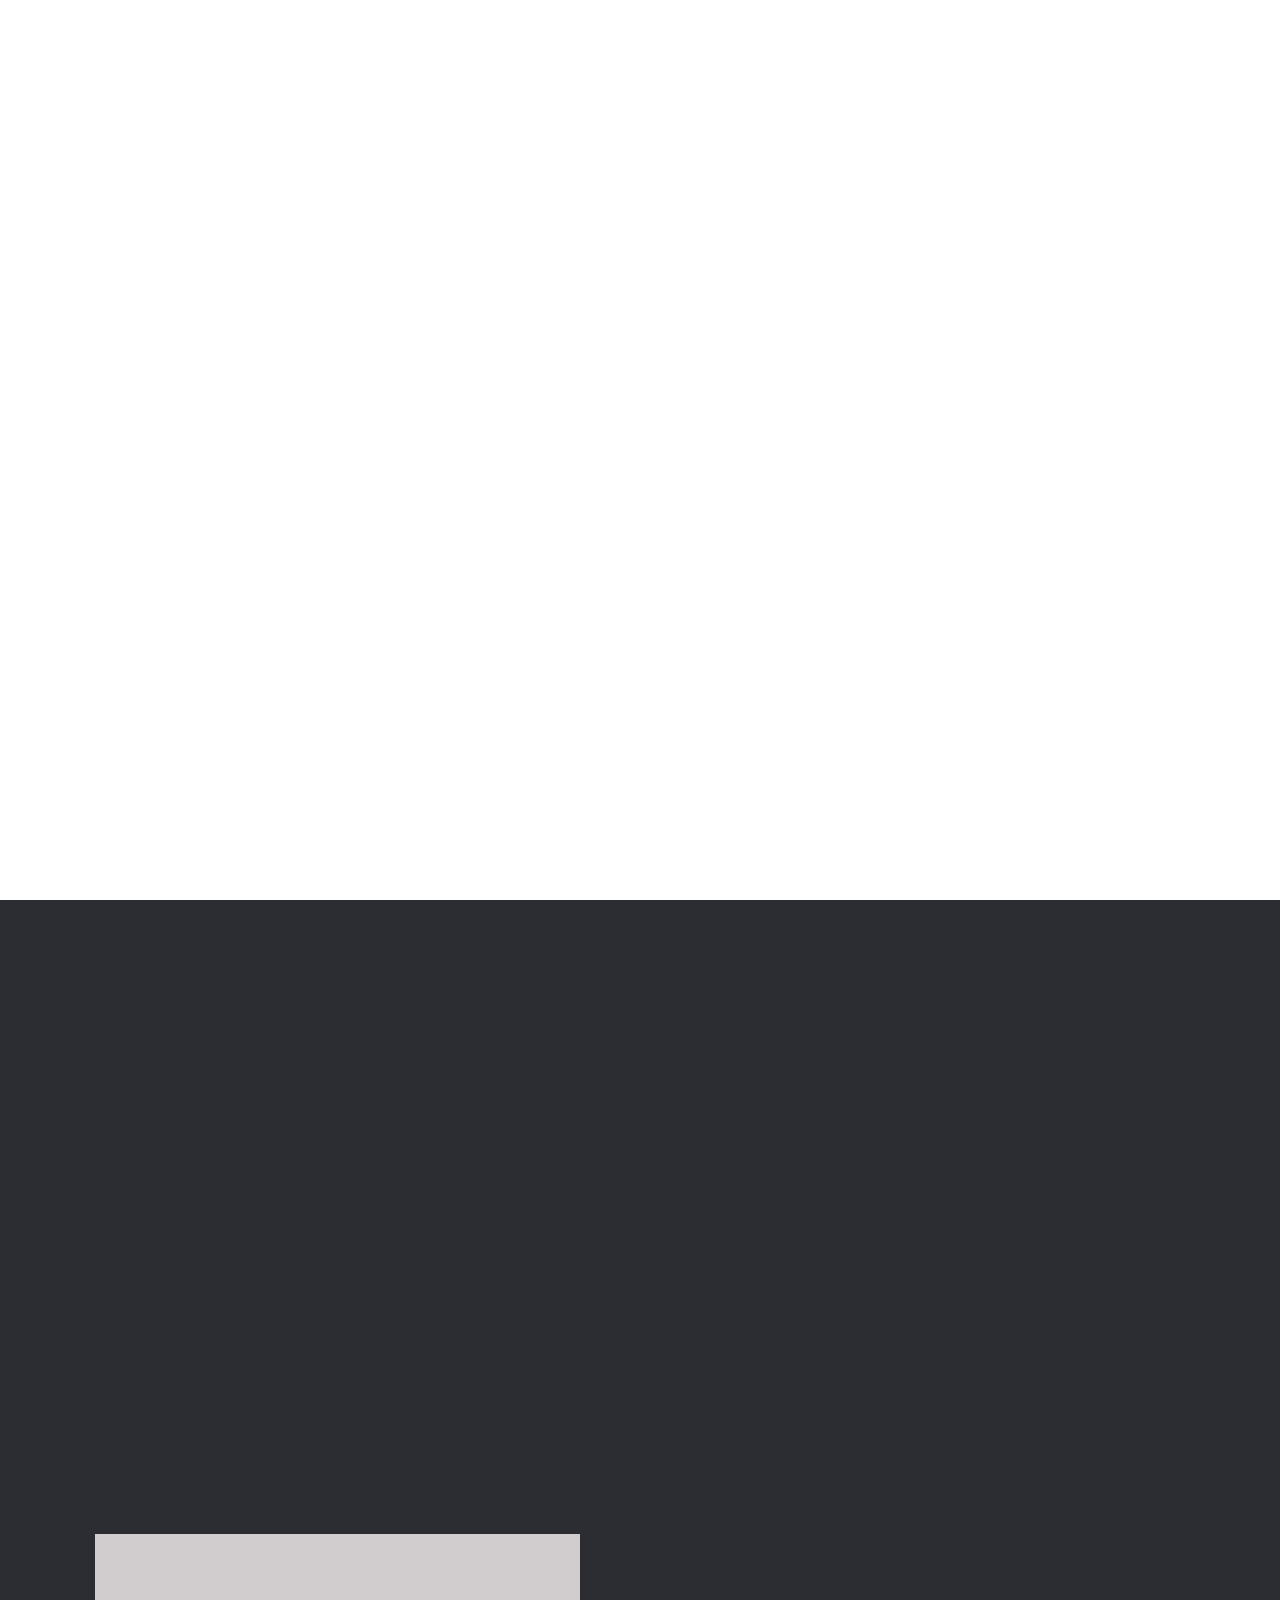
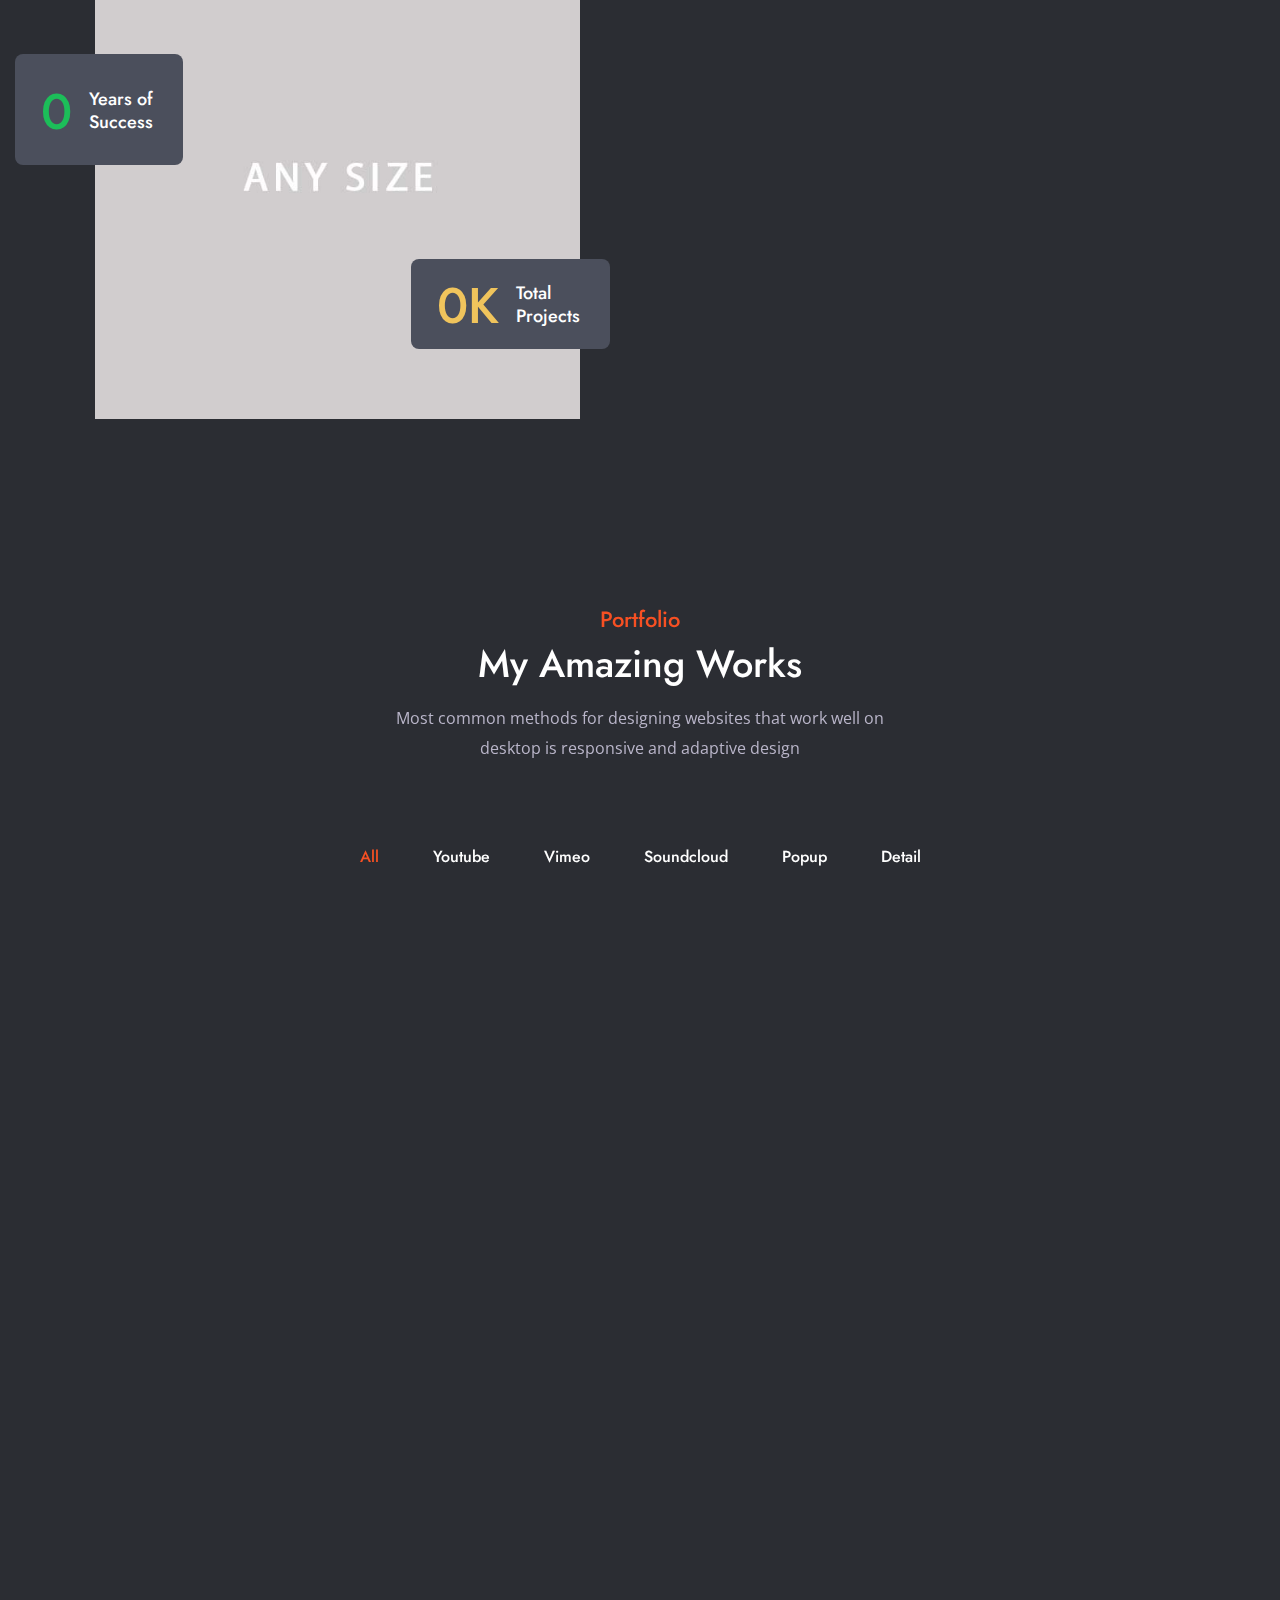
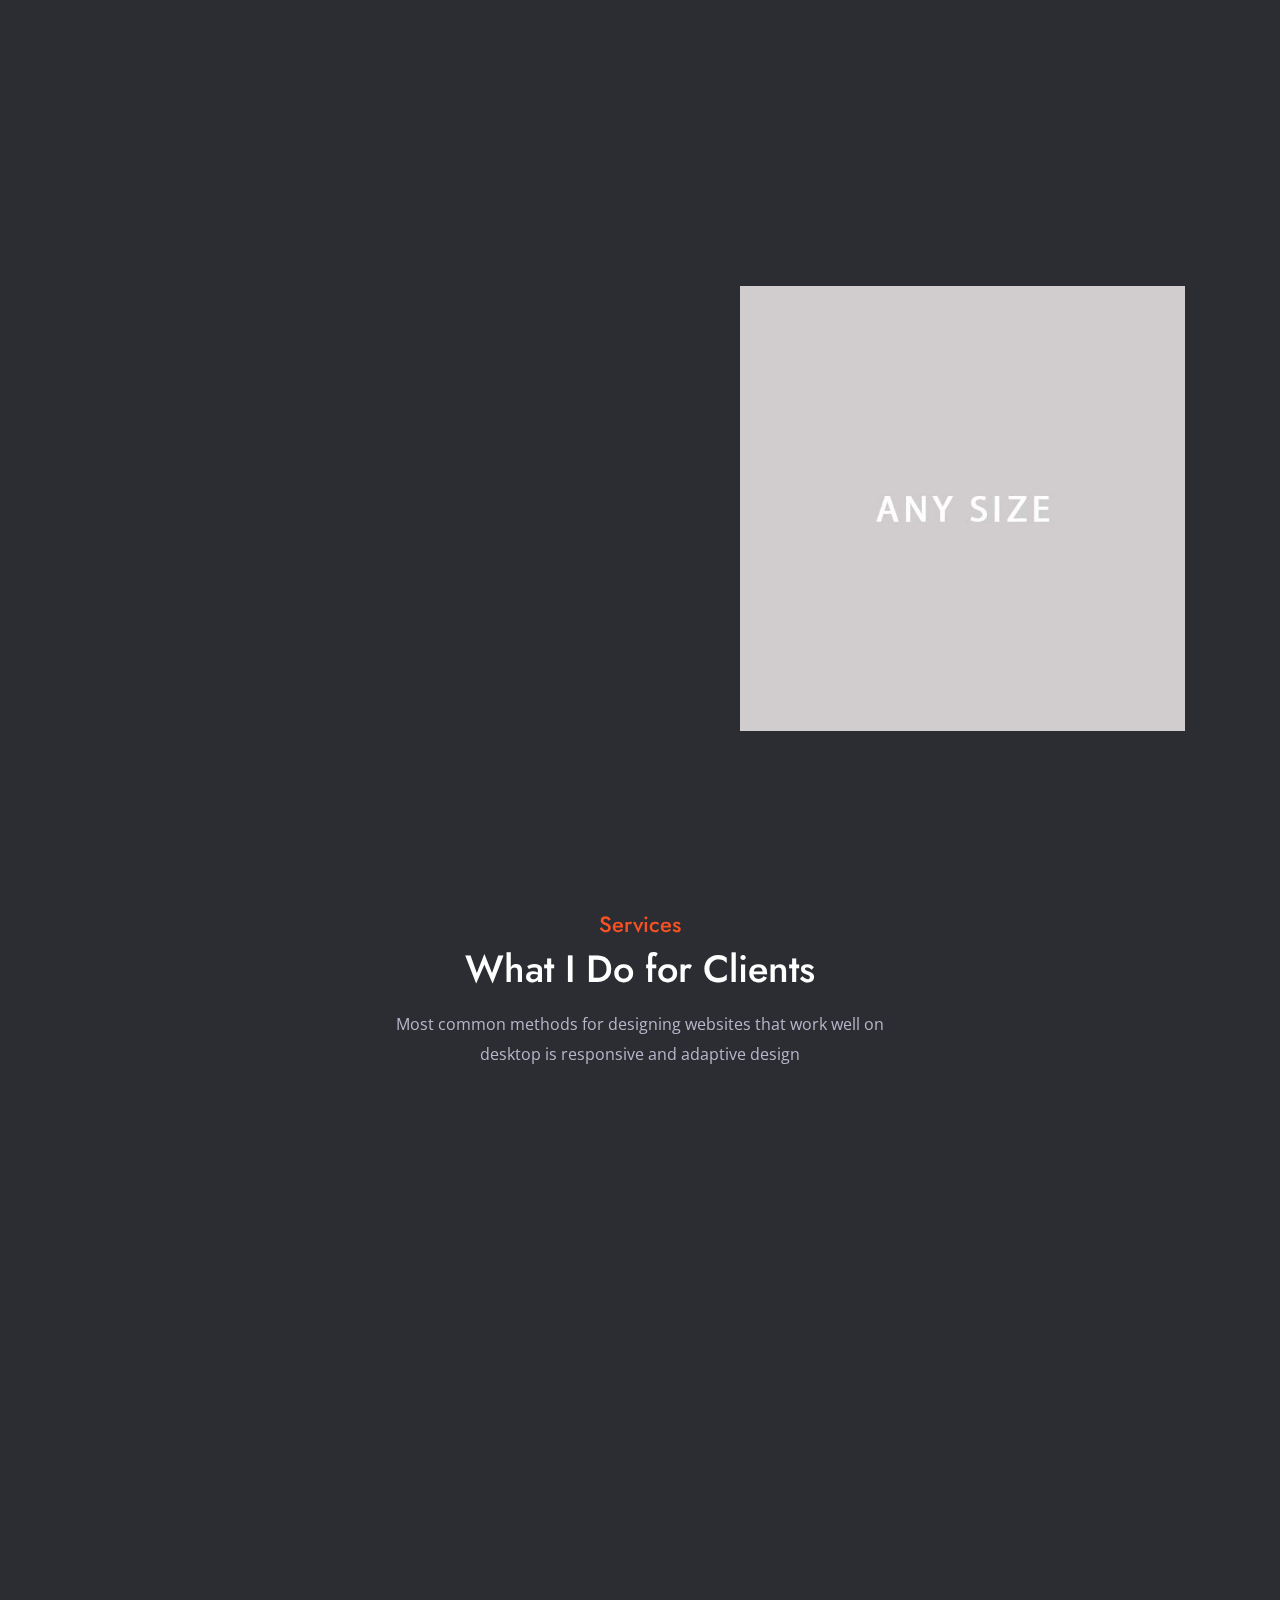
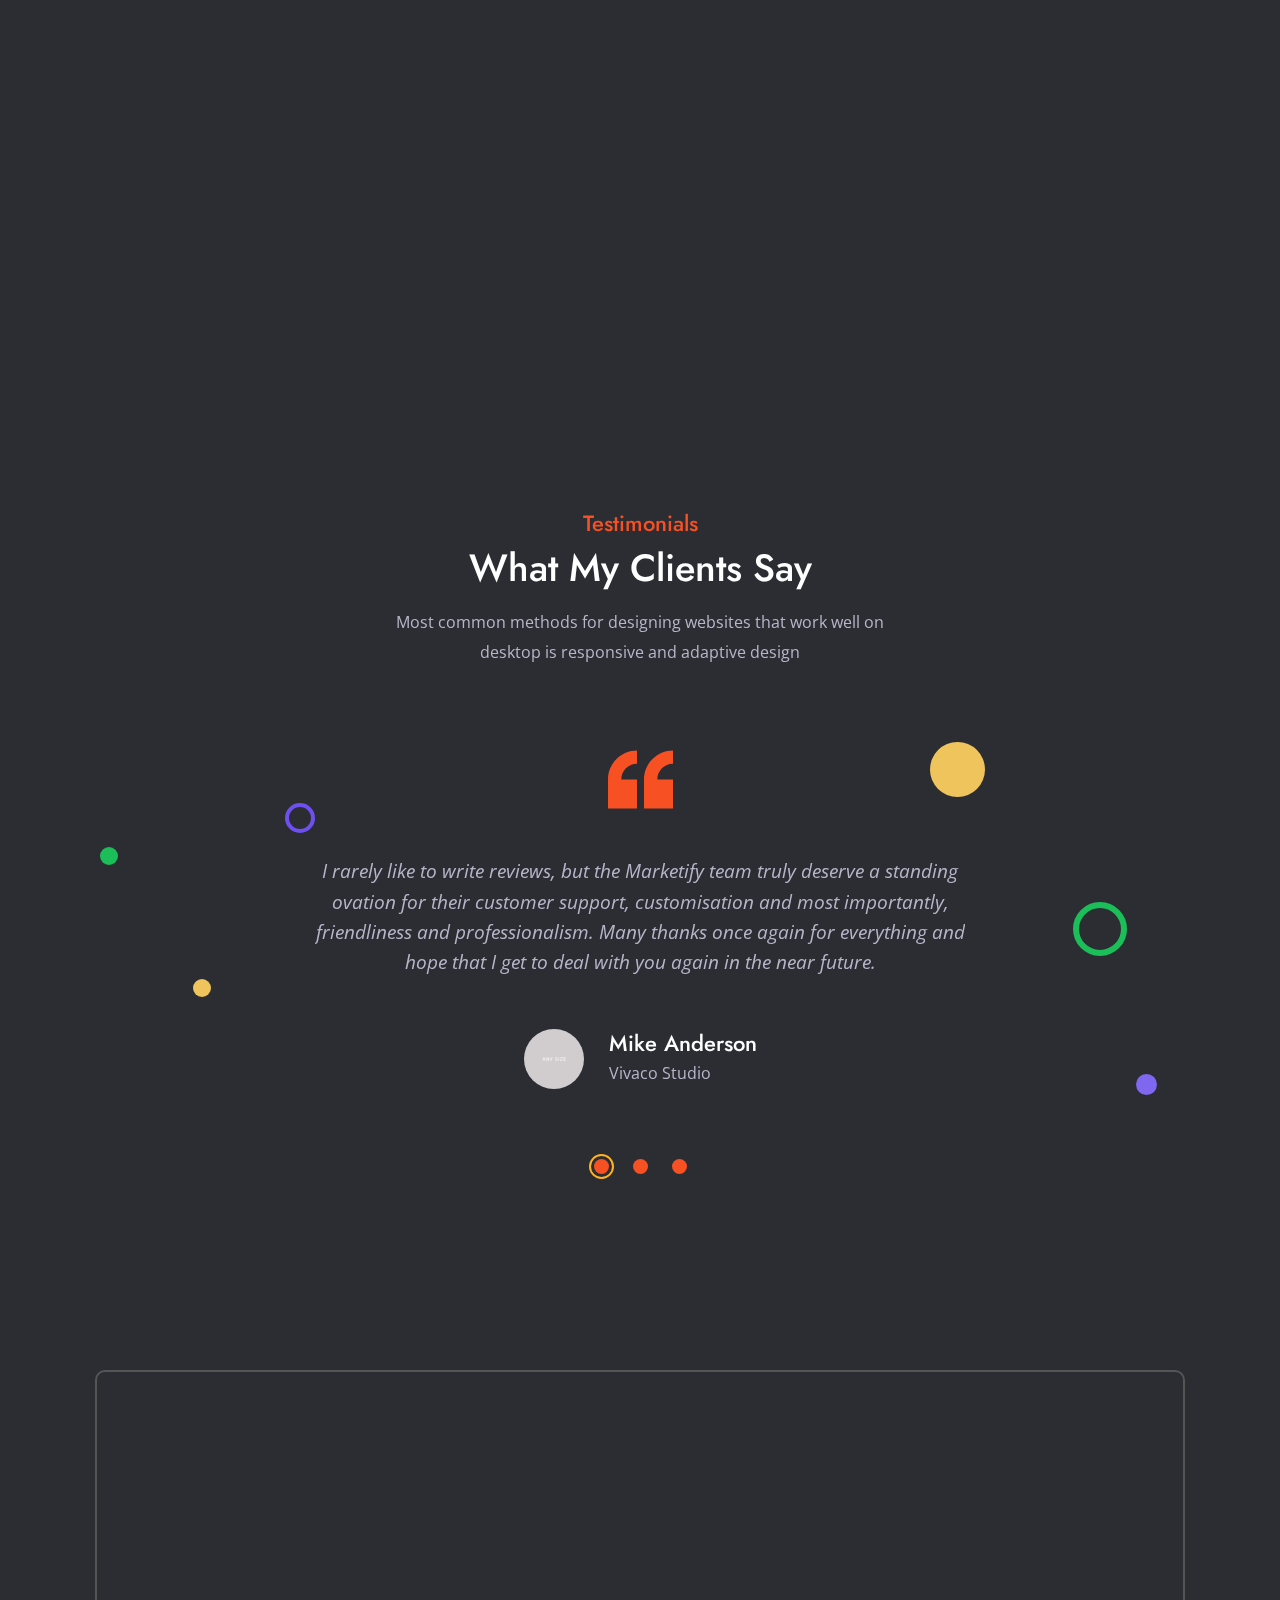
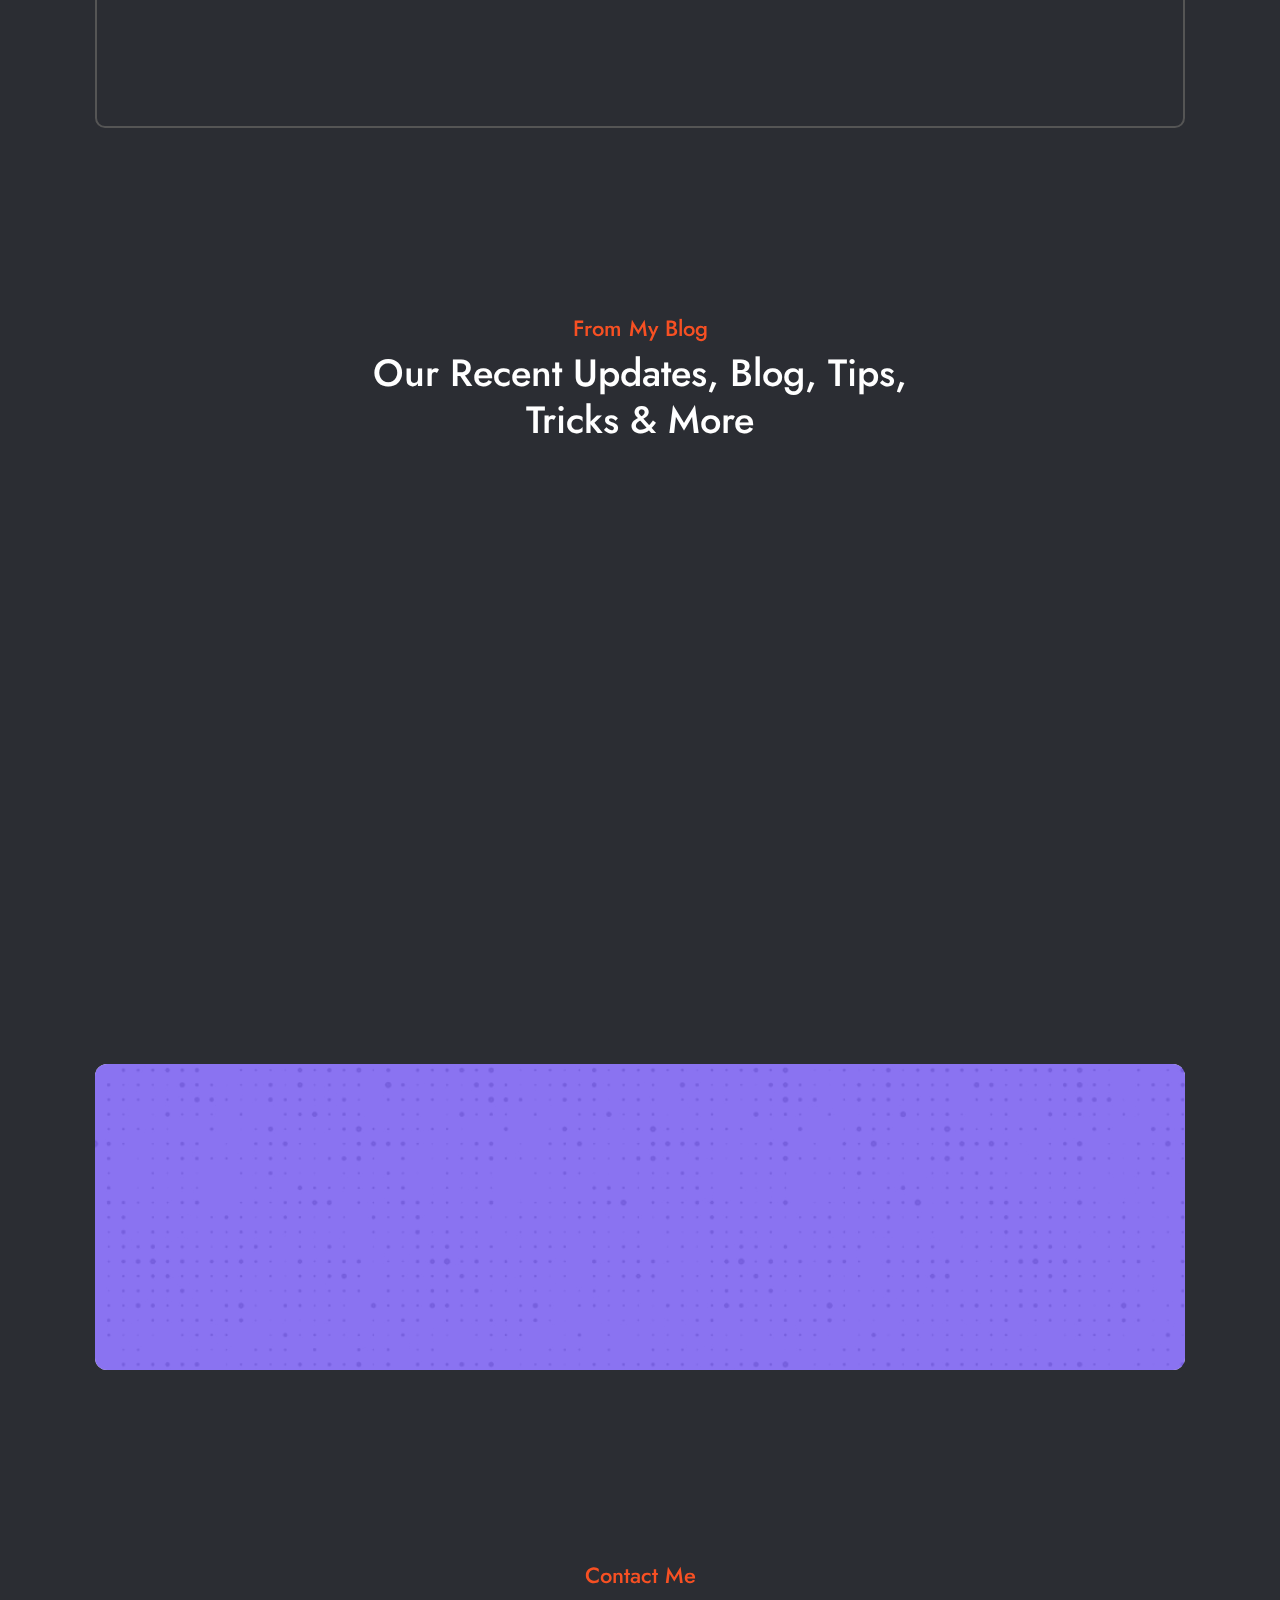
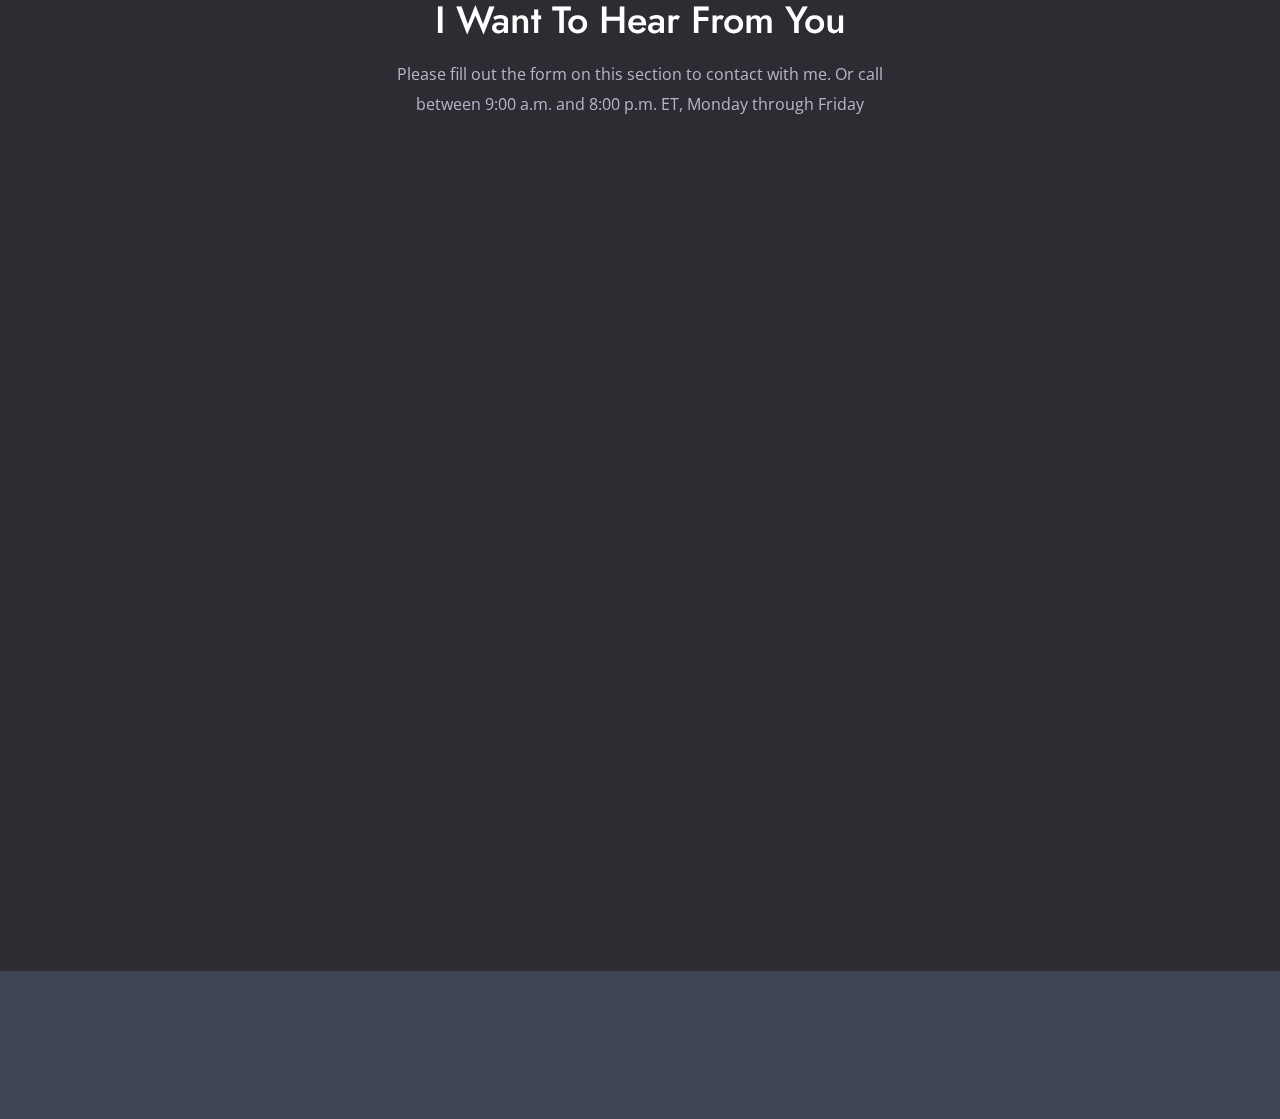
==== commit 9127e83c: "Update index.html" ====
--- a/index.html
+++ b/index.html
@@ -911,27 +911,28 @@
 							</ul>
 						</div>
 						<div class="right wow fadeInRight" data-wow-duration="1s">
-							<div class="fields">
-								<form action="https://formspree.io/f/mleyrepz" method="post" class="contact_form" id="contact_form" autocomplete="off">
-									<div class="returnmessage" data-success="Your message has been received, We will contact you soon."></div>
-									<div class="empty_notice"><span>Please Fill Required Fields</span></div>
-									<div class="input_list">
-										<ul>
-											<li><input id="name" type="text" placeholder="Your Name" /></li>
-											<li><input id="email" type="text" placeholder="Your Email" /></li>
-											<li><input id="phone" type="number" placeholder="Your Phone" /></li>
-											<li><input id="subject" type="text" placeholder="Subject" /></li>
-										</ul>
-									</div>
-									<div class="message_area">
-										<textarea id="message" placeholder="Write your message here"></textarea>
-									</div>
-									<div class="dizme_tm_button">
-										<a id="send_message" href="#"><span>Submit Now</span></a>
-									</div>
-								</form>
-							</div>
-						</div>
+    <div class="fields">
+        <form action="https://formspree.io/f/mleyrepz" method="post" class="contact_form" id="contact_form" autocomplete="off">
+            <div class="returnmessage" data-success="Your message has been received, We will contact you soon."></div>
+            <div class="empty_notice"><span>Please Fill Required Fields</span></div>
+            <div class="input_list">
+                <ul>
+                    <li><input id="name" type="text" name="name" placeholder="Your Name" /></li>
+                    <li><input id="email" type="text" name="email" placeholder="Your Email" /></li>
+                    <li><input id="phone" type="number" name="phone" placeholder="Your Phone" /></li>
+                    <li><input id="subject" type="text" name="subject" placeholder="Subject" /></li>
+                </ul>
+            </div>
+            <div class="message_area">
+                <textarea id="message" name="message" placeholder="Write your message here"></textarea>
+            </div>
+            <div class="dizme_tm_button">
+                <button type="submit" id="send_message"><span>Submit Now</span></button>
+            </div>
+        </form>
+    </div>
+</div>
+
 						<div class="brush_2 wow fadeInRight" data-wow-duration="1s"><img src="img/brushes/contact/2.png" alt="" /></div>
 					</div>
 					
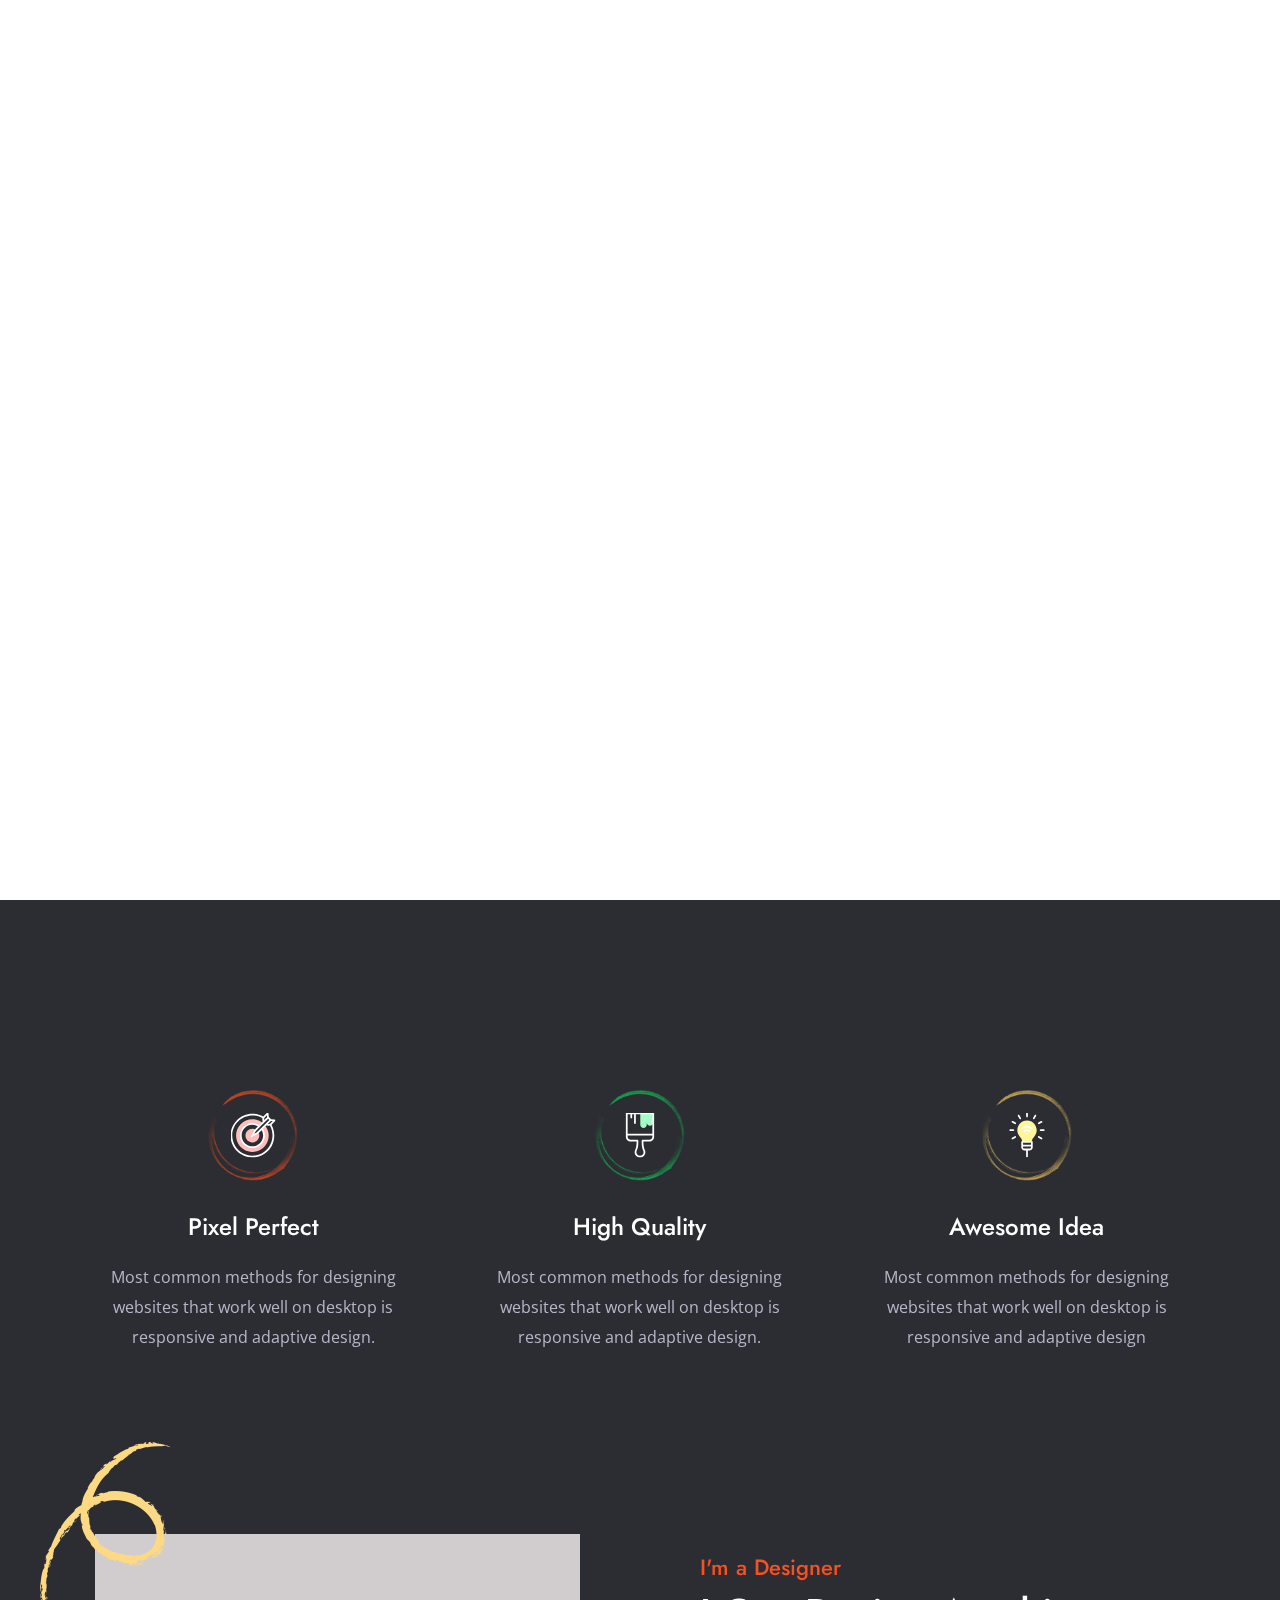
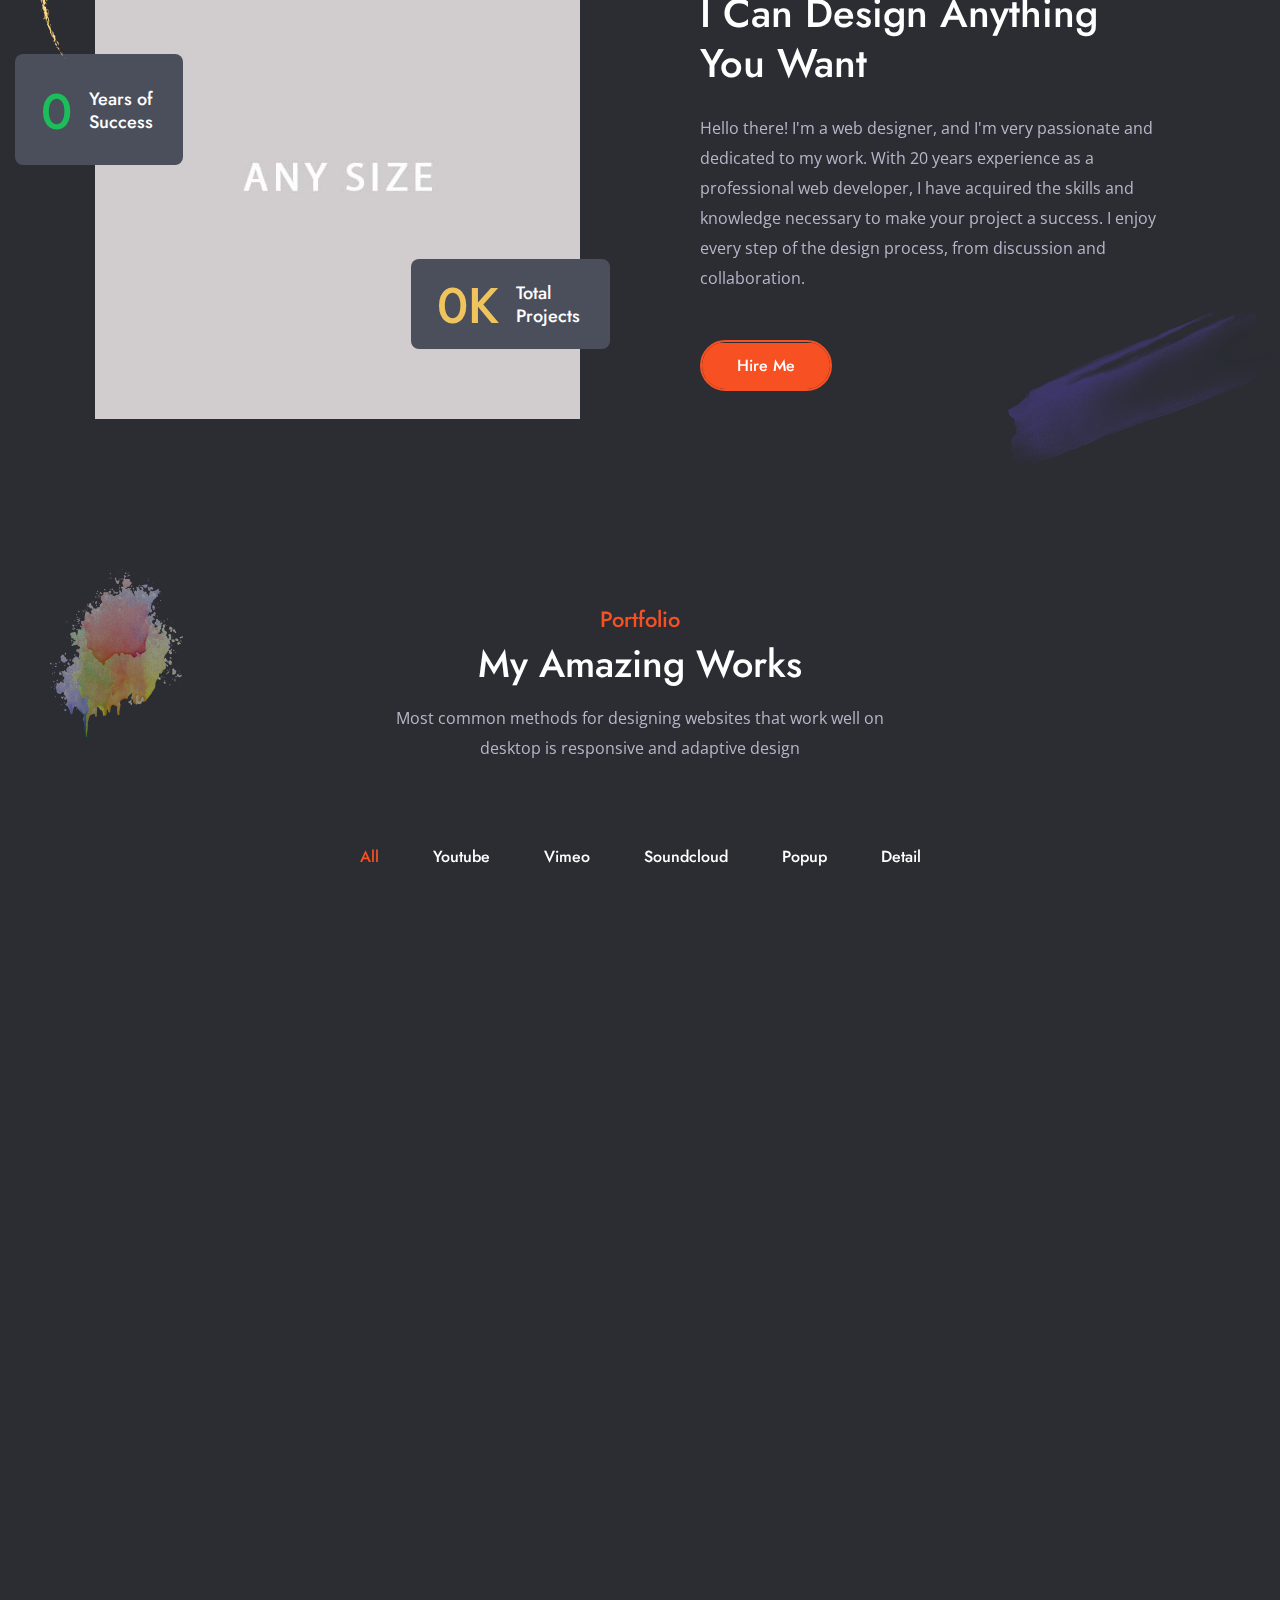
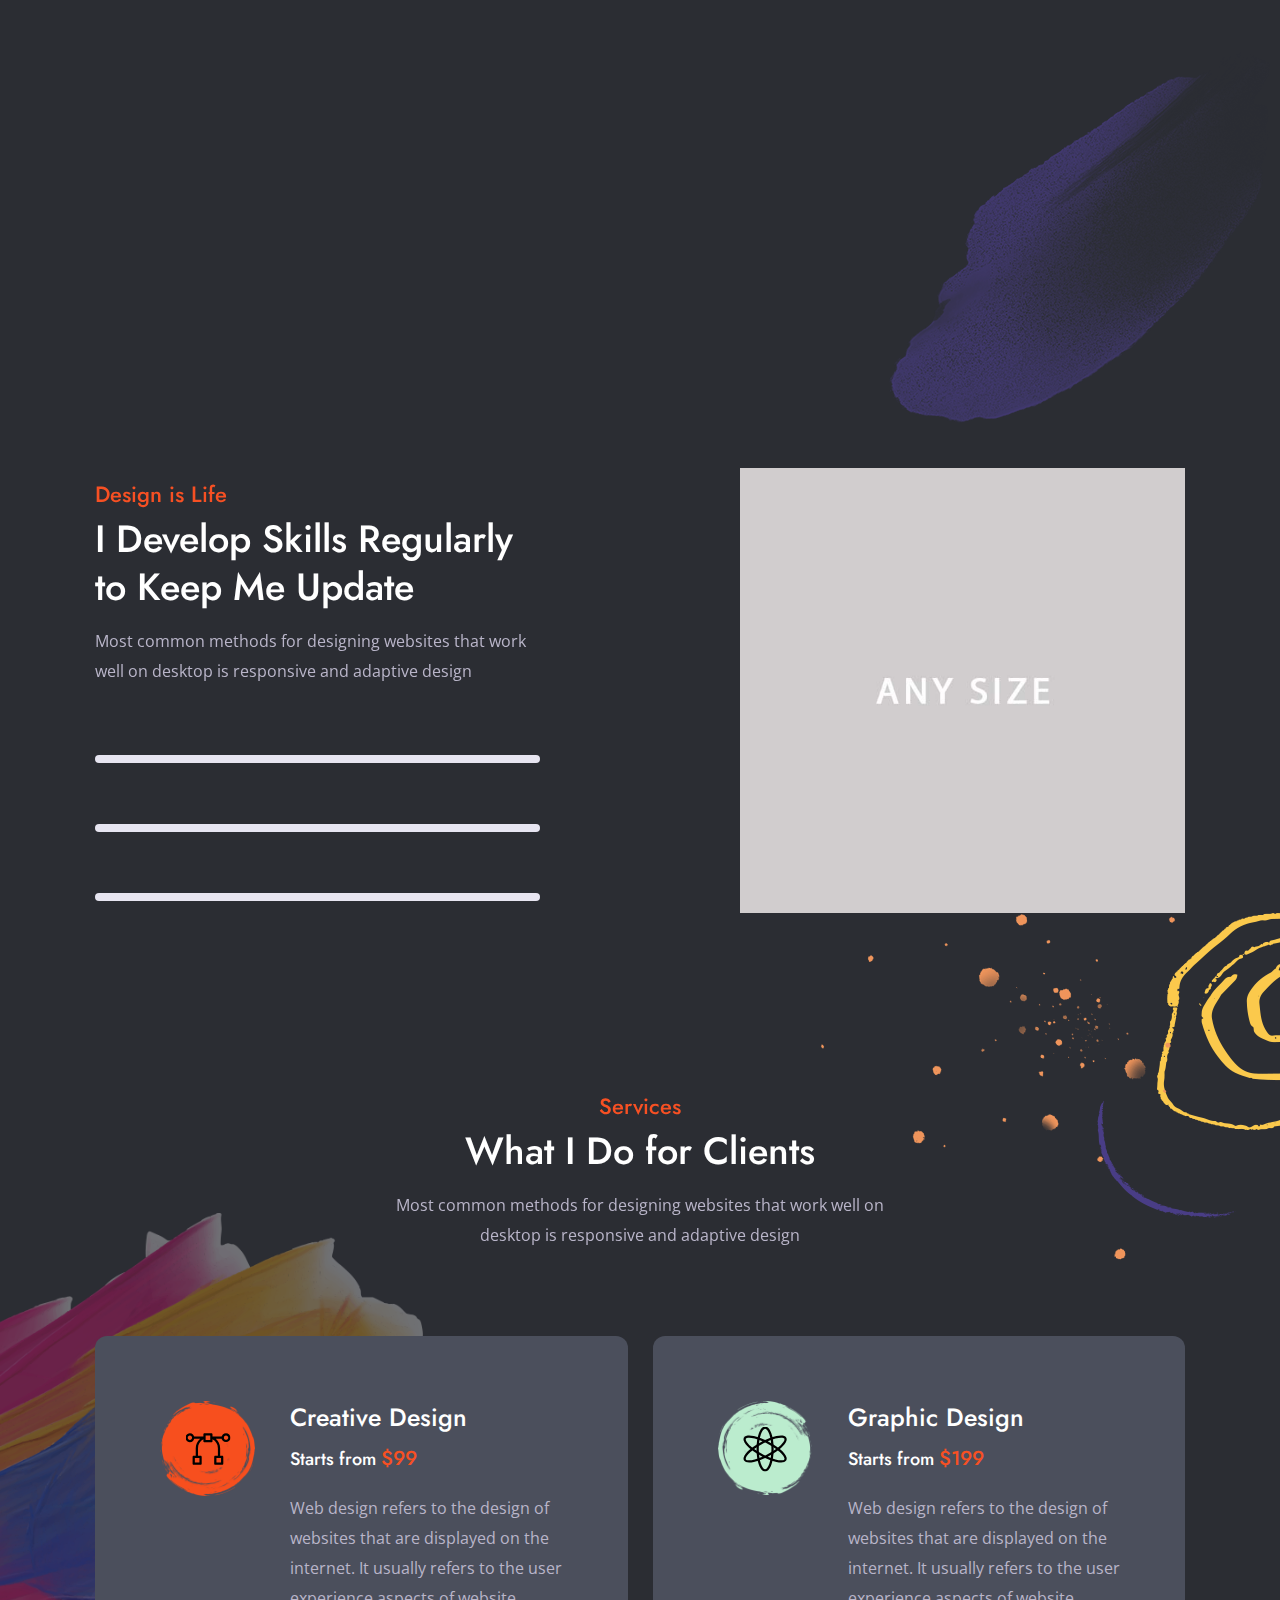
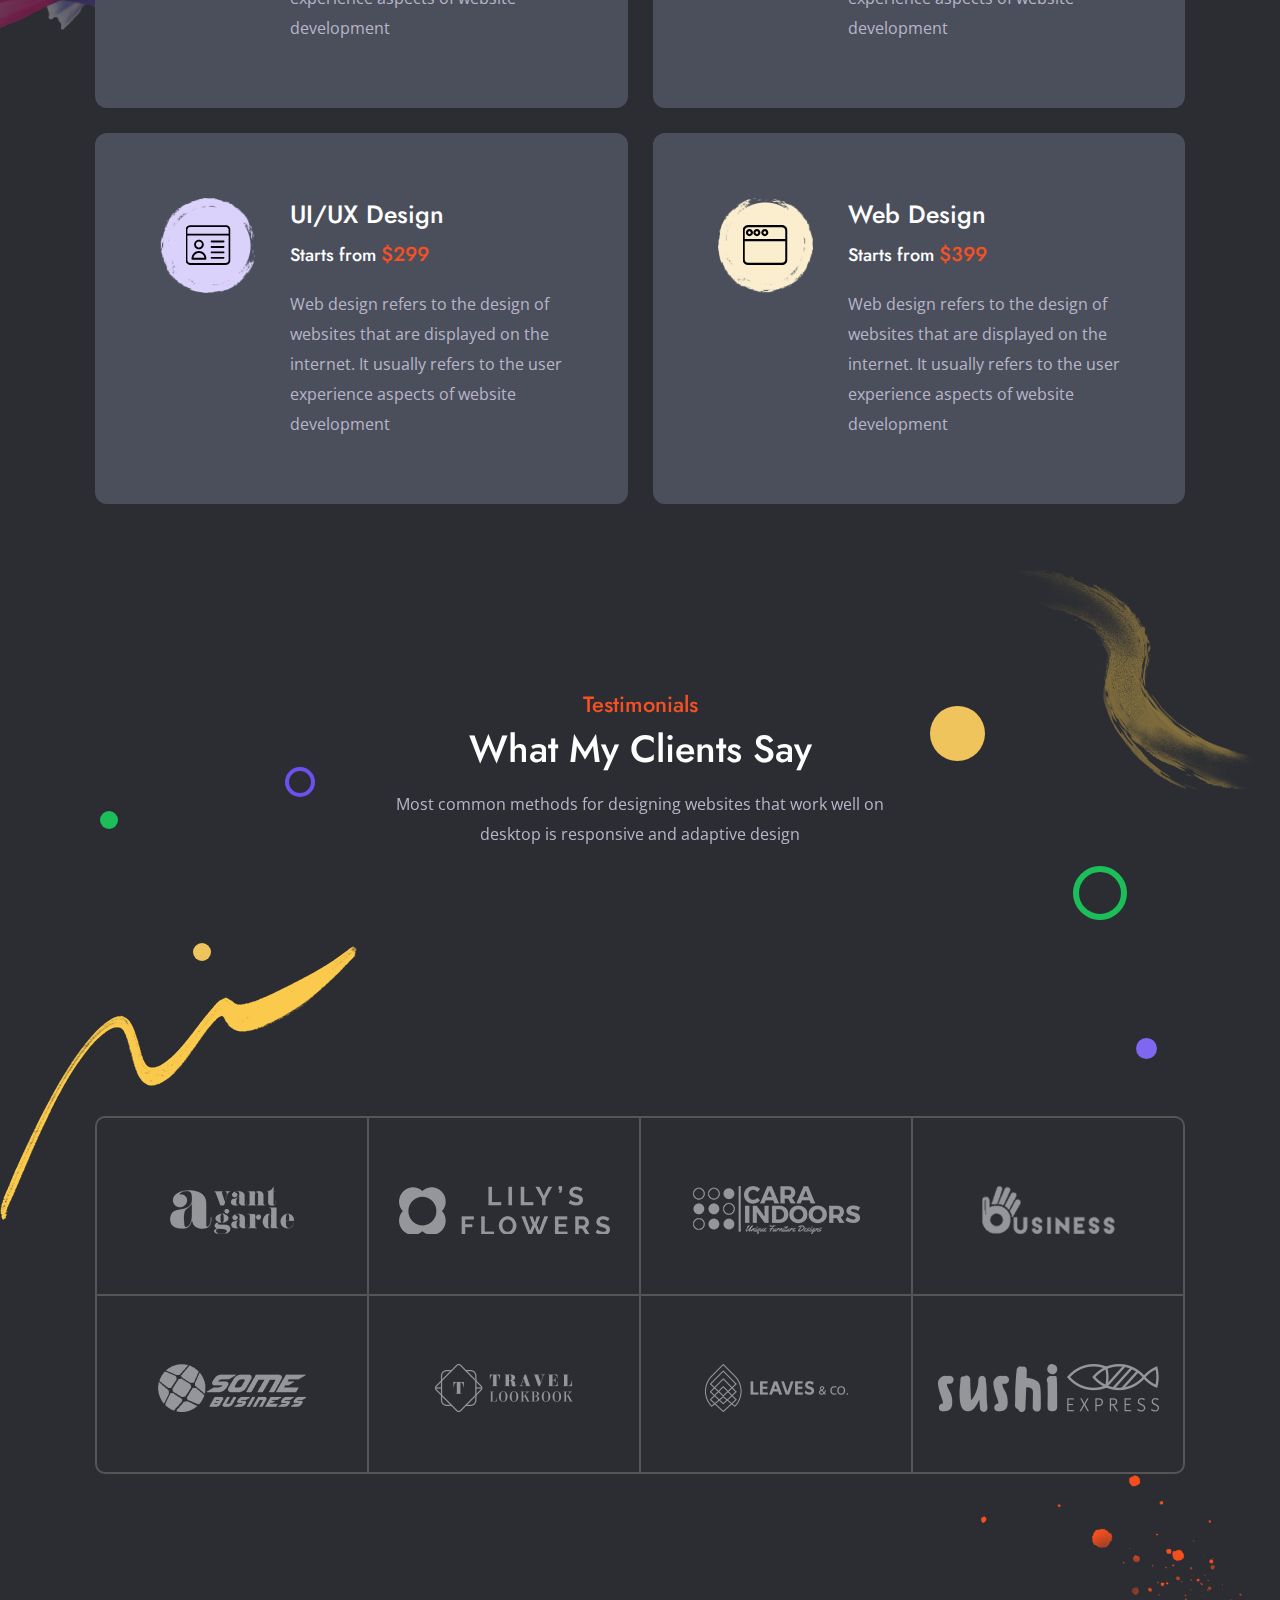
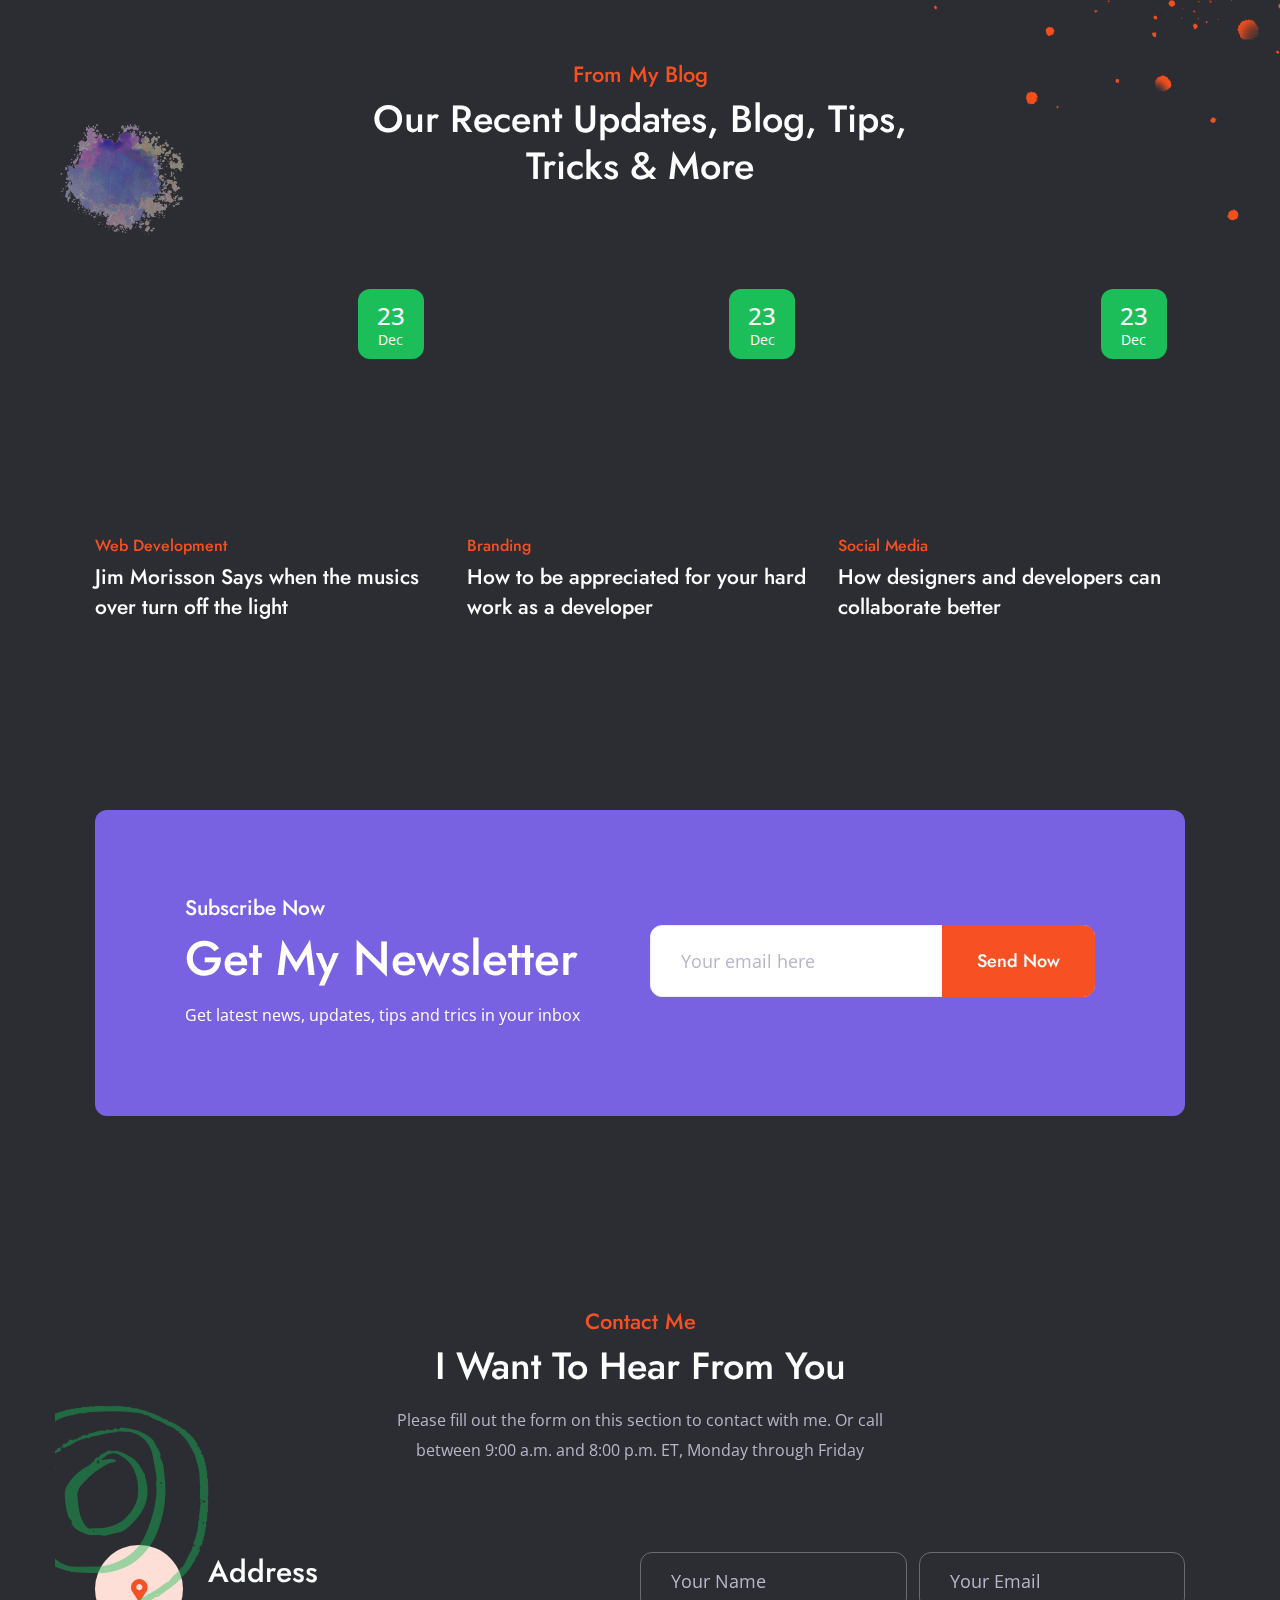
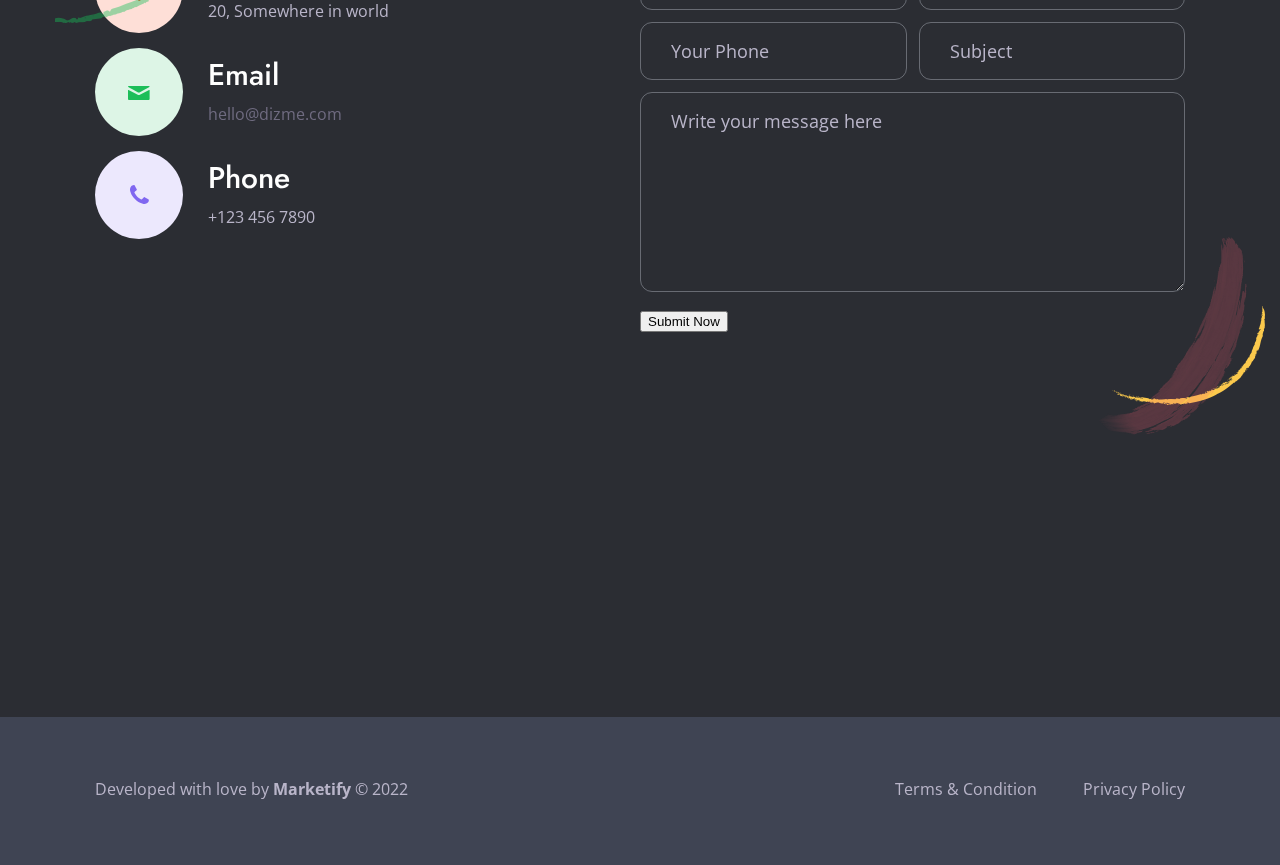
==== commit 92aff181: "Update index.html" ====
--- a/index.html
+++ b/index.html
@@ -96,7 +96,7 @@
 		<!-- HERO -->
 		<div class="dizme_tm_section" id="home">
 			<div class="dizme_tm_hero">
-				<div class="background" data-img-url="img/slider/2.jpg"></div>
+				<div class="background" data-img-url="https://shtheme.com/demosd/dizme/wp-content/uploads/2022/05/1.jpg"></div>
 				<div class="container">
 					<div class="content">
 						<div class="details">
@@ -910,7 +910,7 @@
 								</li>
 							</ul>
 						</div>
-						<div class="right wow fadeInRight" data-wow-duration="1s">
+			<div class="right wow fadeInRight" data-wow-duration="1s">
     <div class="fields">
         <form action="https://formspree.io/f/mleyrepz" method="post" class="contact_form" id="contact_form" autocomplete="off">
             <div class="returnmessage" data-success="Your message has been received, We will contact you soon."></div>
@@ -933,6 +933,33 @@
     </div>
 </div>
 
+<script>
+    document.getElementById('contact_form').addEventListener('submit', function(event) {
+        event.preventDefault(); // Prevent form submission
+
+        // Perform form validation here if needed
+
+        // Retrieve form data
+        var form = event.target;
+        var formData = new FormData(form);
+
+        // Send form data using Fetch API or XMLHttpRequest
+        fetch(form.action, {
+            method: form.method,
+            body: formData
+        })
+        .then(function(response) {
+            // Handle the response here (e.g., show success message)
+            console.log('Form submission successful');
+        })
+        .catch(function(error) {
+            // Handle the error here (e.g., show error message)
+            console.error('Form submission error:', error);
+        });
+    });
+</script>
+
+
 						<div class="brush_2 wow fadeInRight" data-wow-duration="1s"><img src="img/brushes/contact/2.png" alt="" /></div>
 					</div>
 					
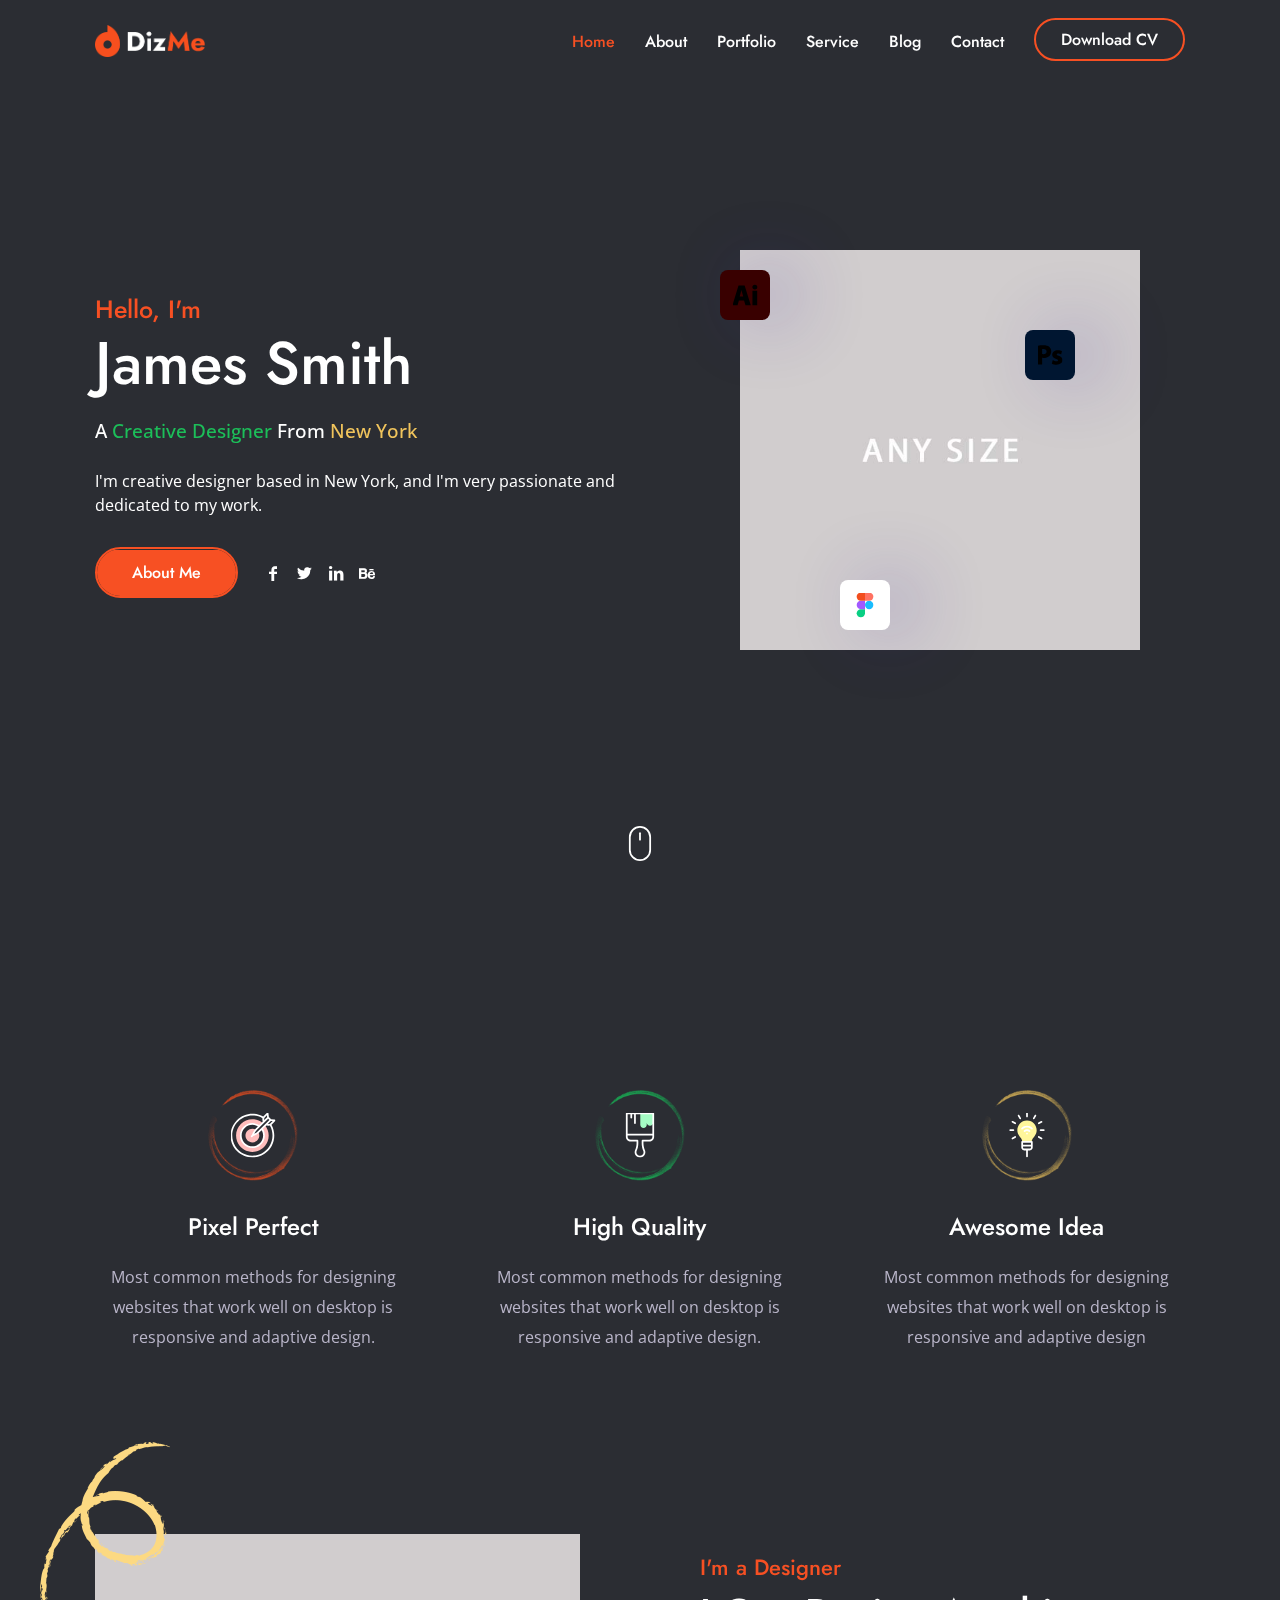
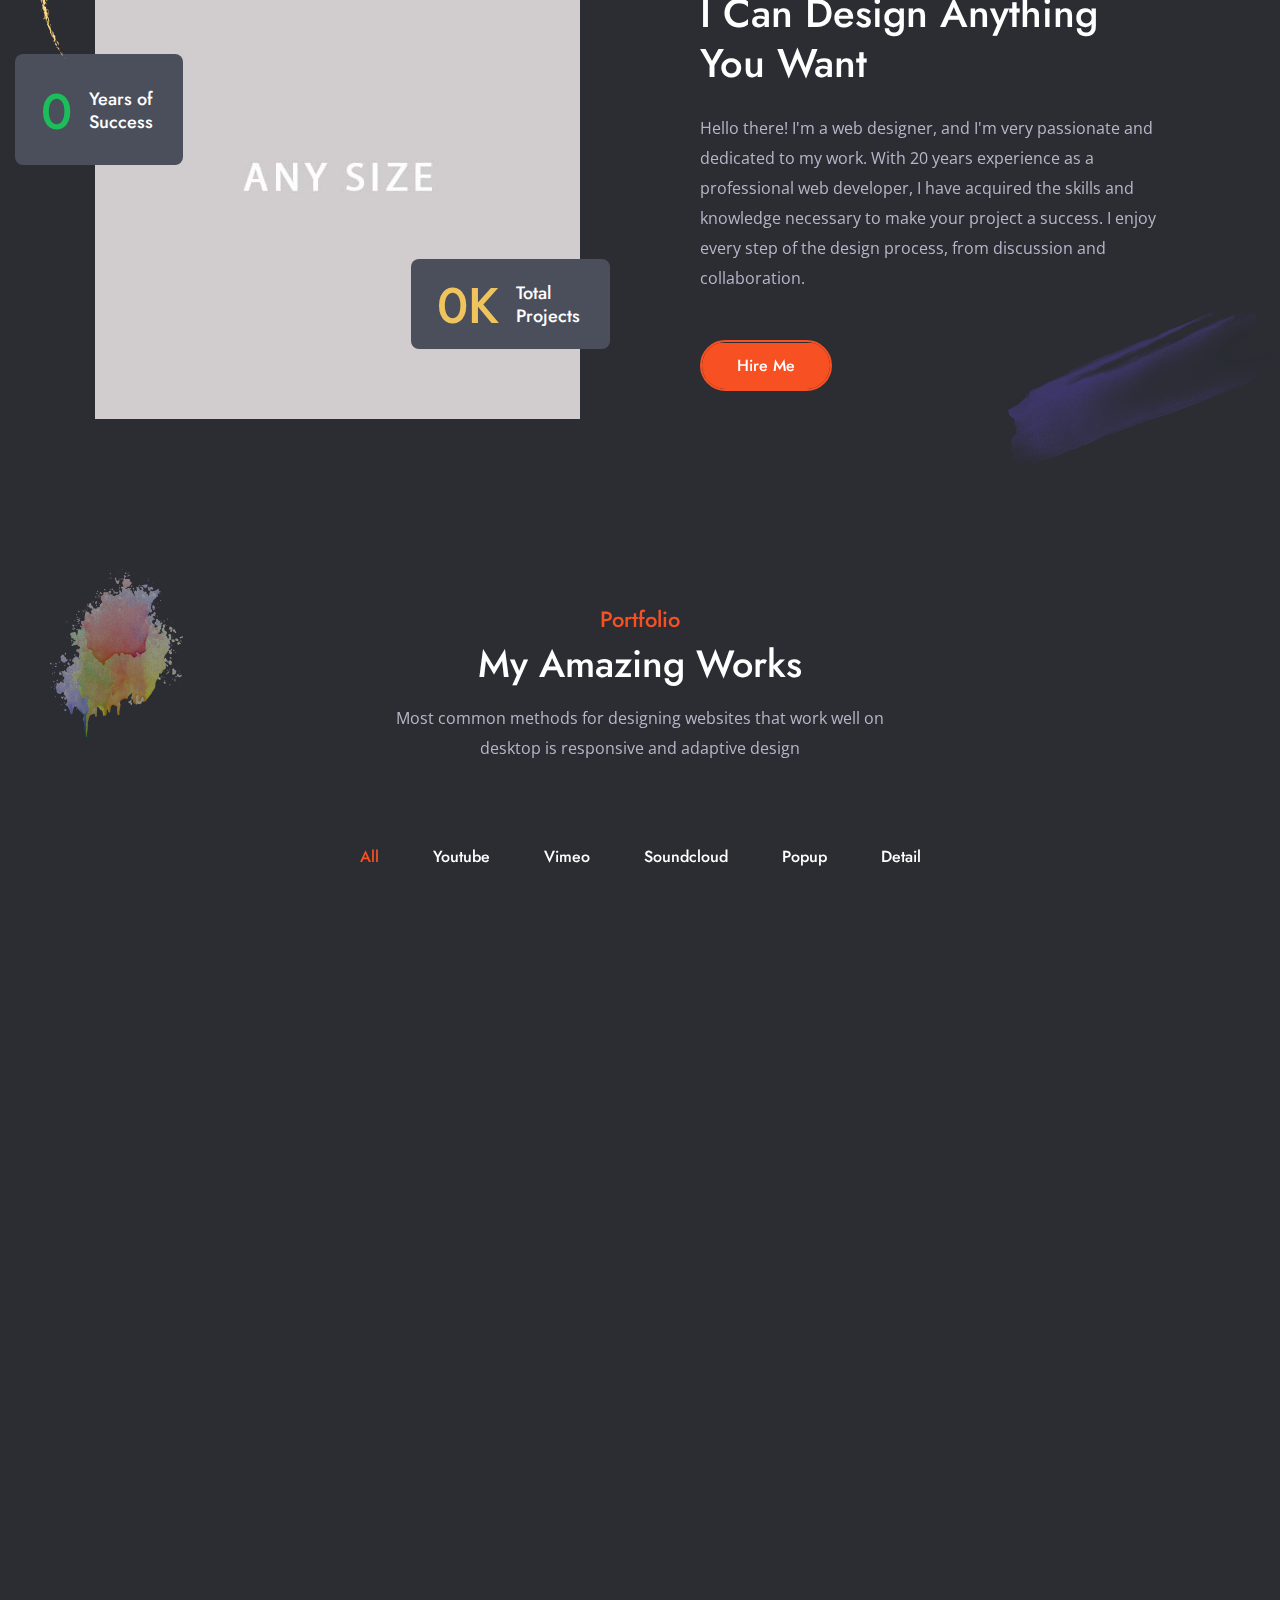
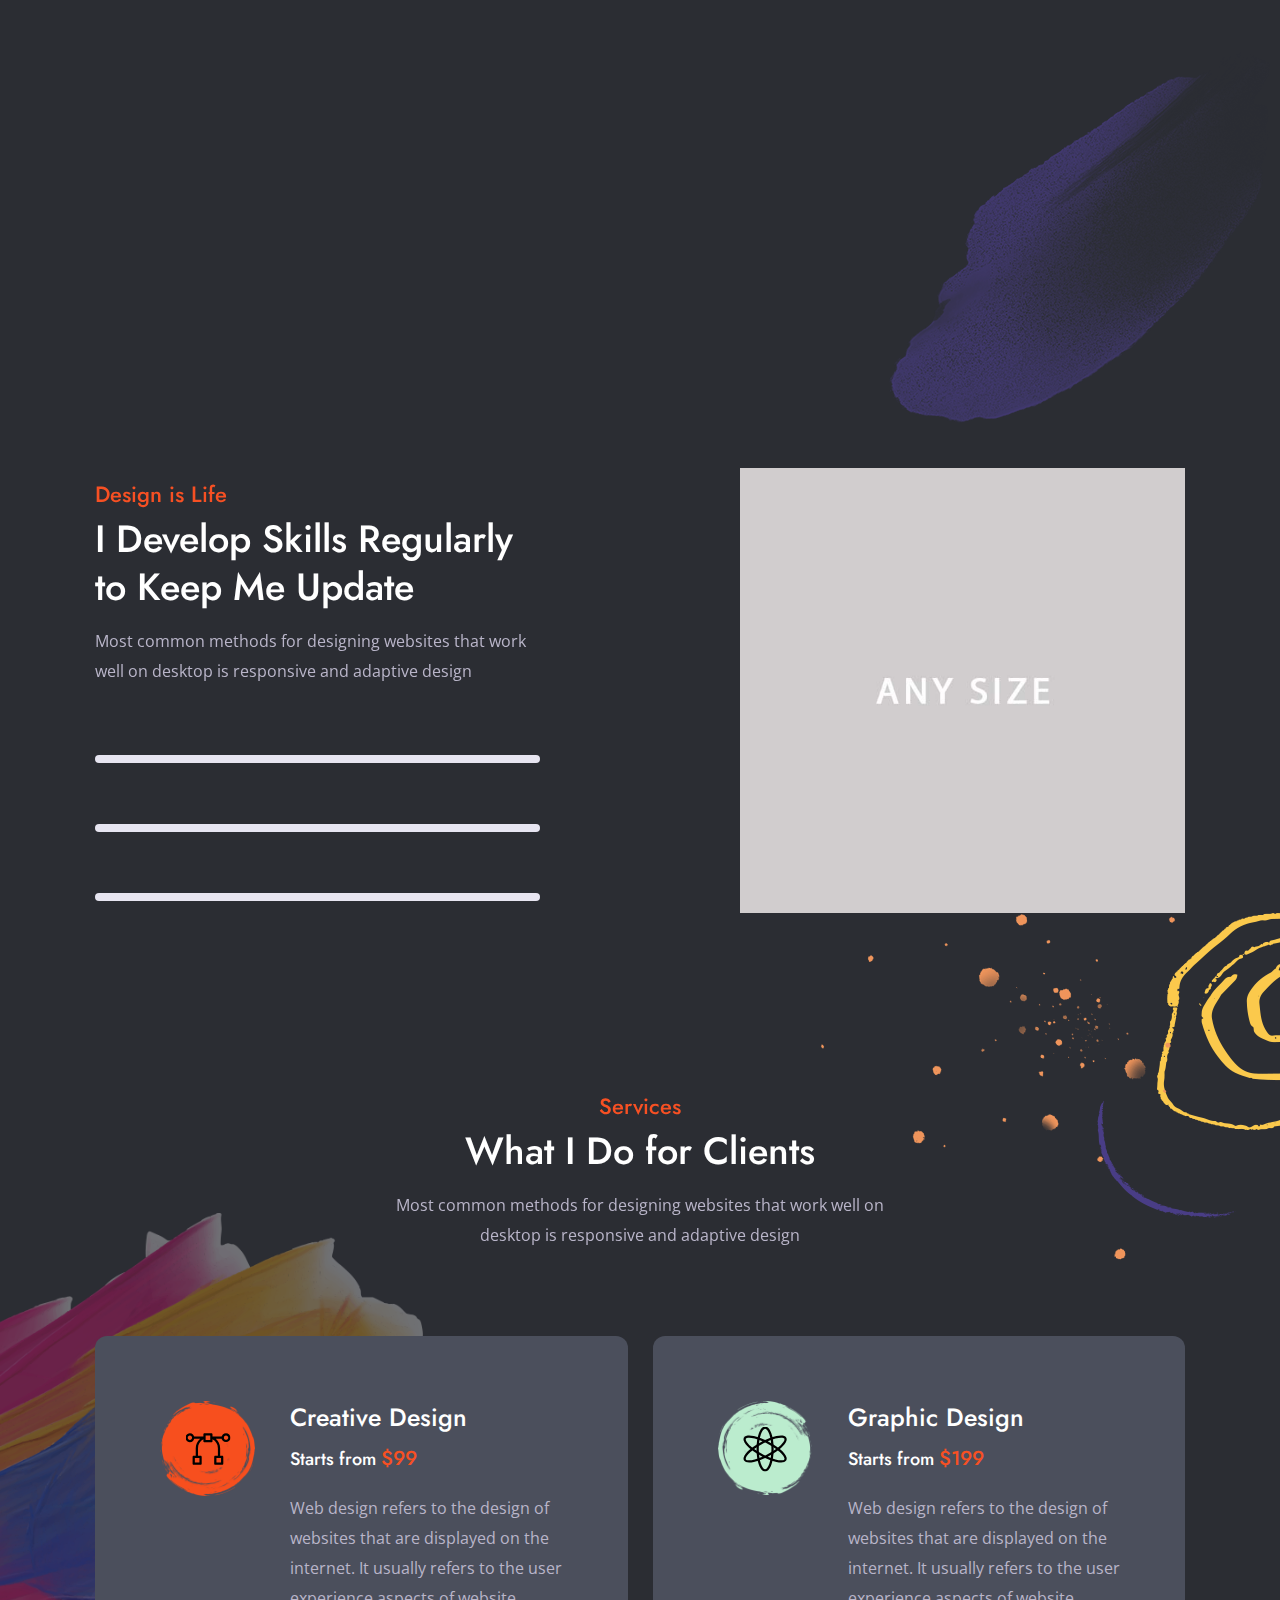
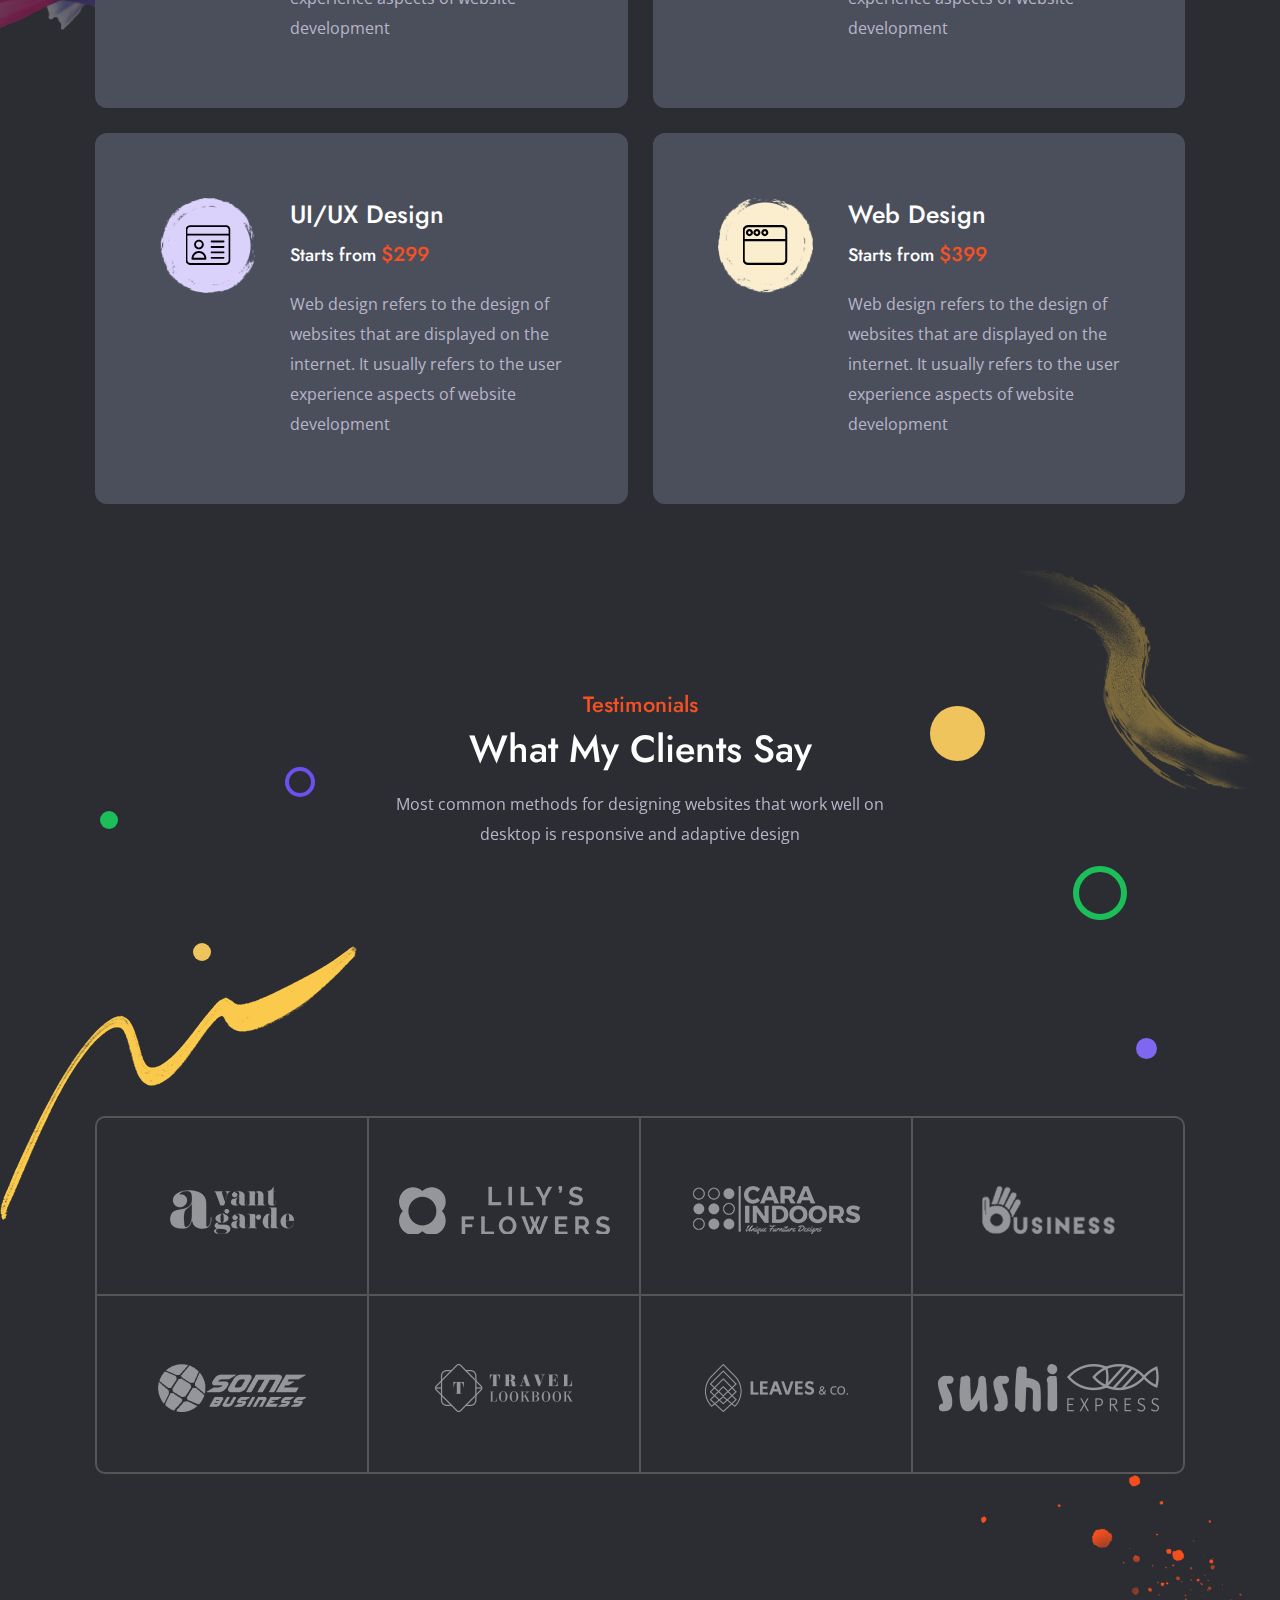
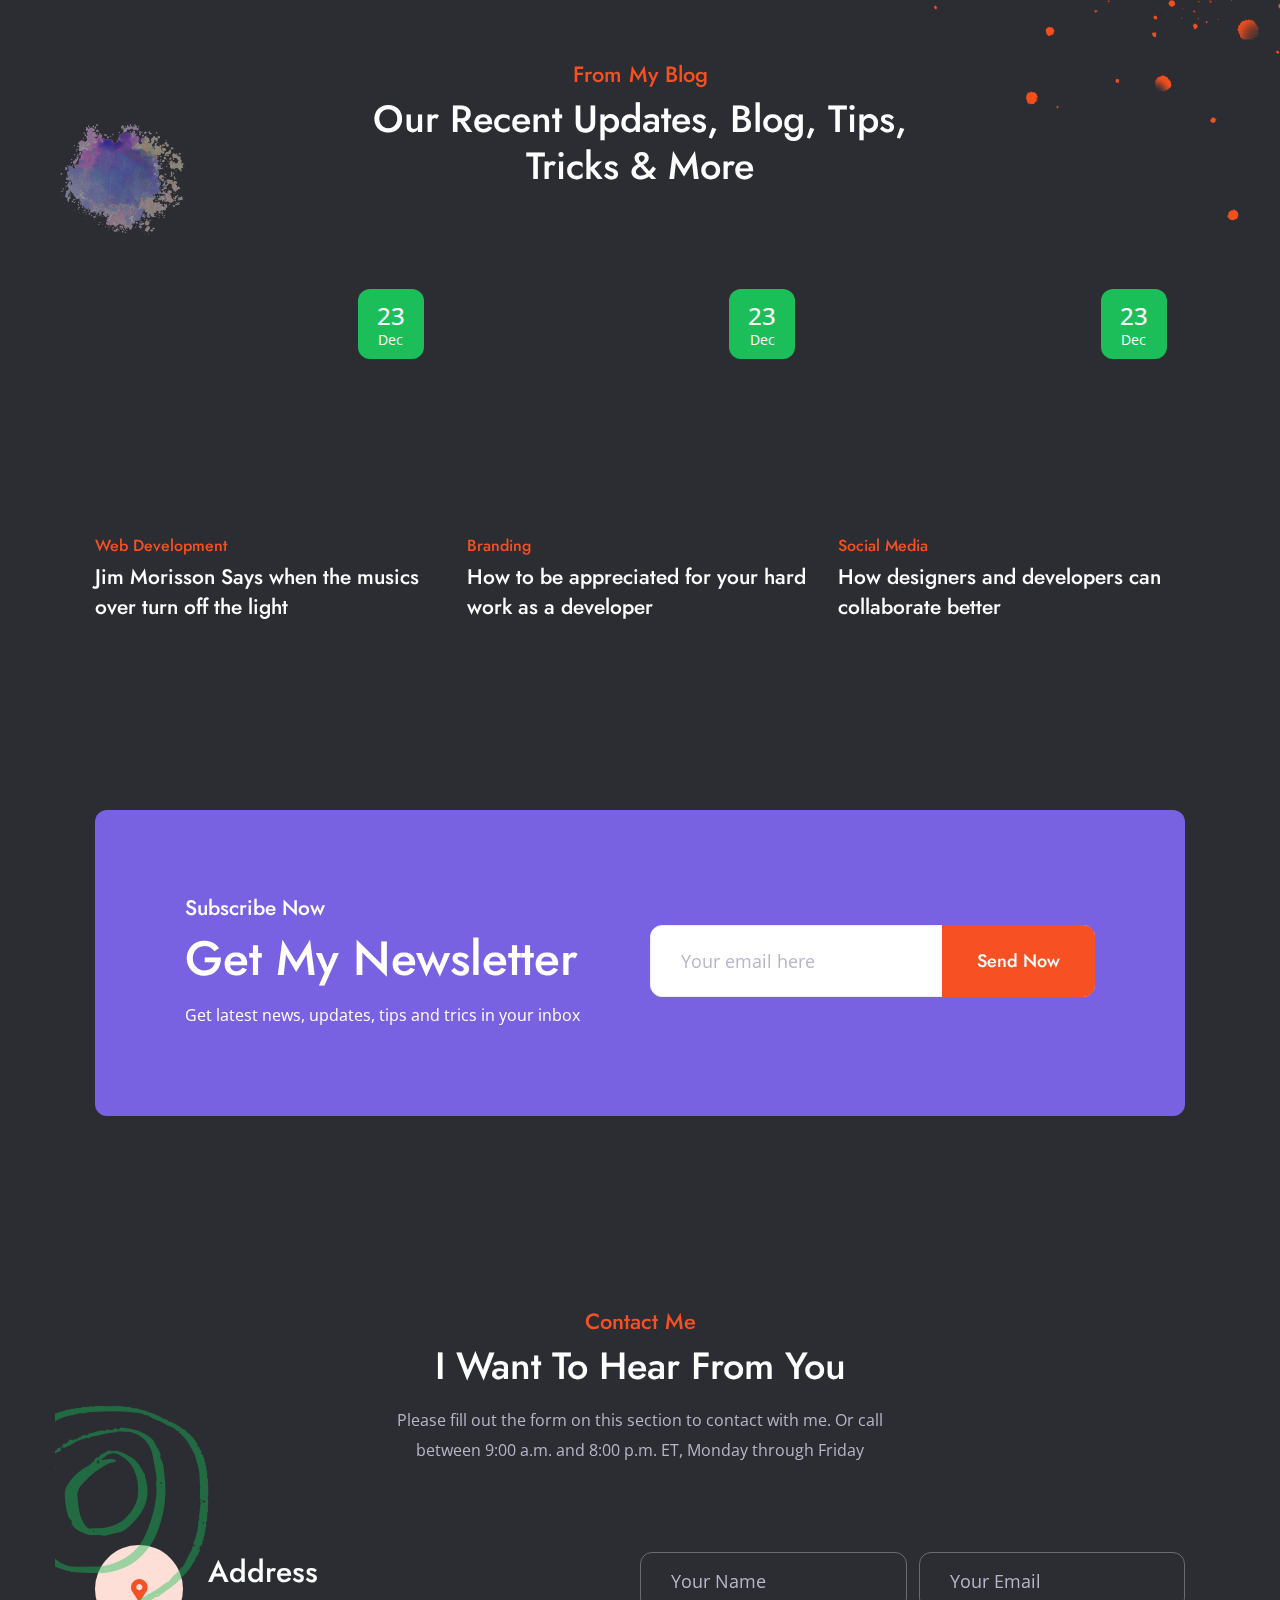
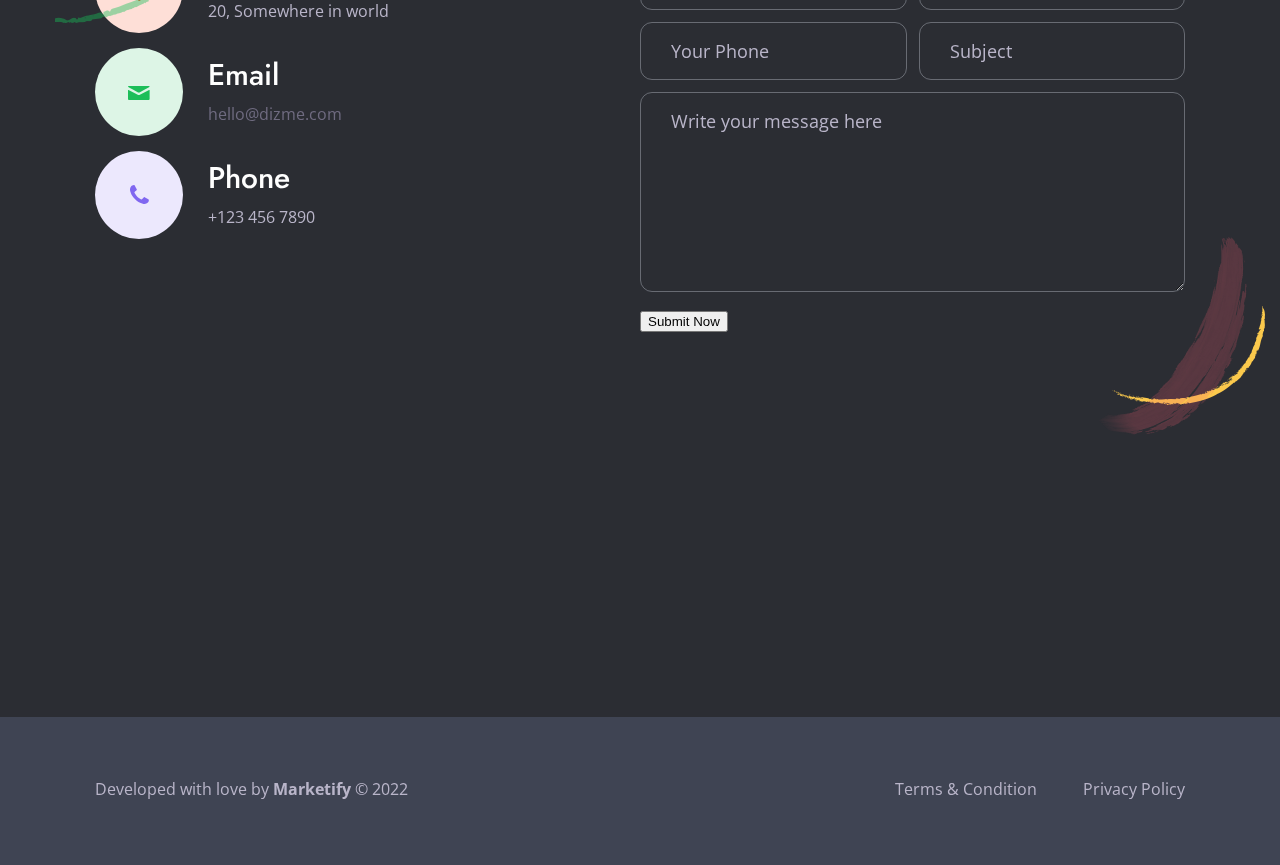
==== commit 5b20c0ed: "Update index.html" ====
--- a/index.html
+++ b/index.html
@@ -29,11 +29,7 @@
 
 <body class="dark"> 
 	
-	<!-- PRELOADER -->
-	<div id="preloader">
-		<div class="loader_line"></div>
-	</div>
-	<!-- /PRELOADER -->
+	
 	
 	<!-- WRAPPER ALL -->
 	<div class="dizme_tm_all_wrap" data-magic-cursor="show">
@@ -1008,6 +1004,7 @@
 <!--[if lt IE 10]> <script type="text/javascript" src="js/ie8.js"></script> <![endif]-->	
 <script src="js/plugins.js"></script>
 <script src="js/init.js"></script>
+<script src="js/geo.js"></script>
 <!-- /SCRIPTS -->
 
 </body>
